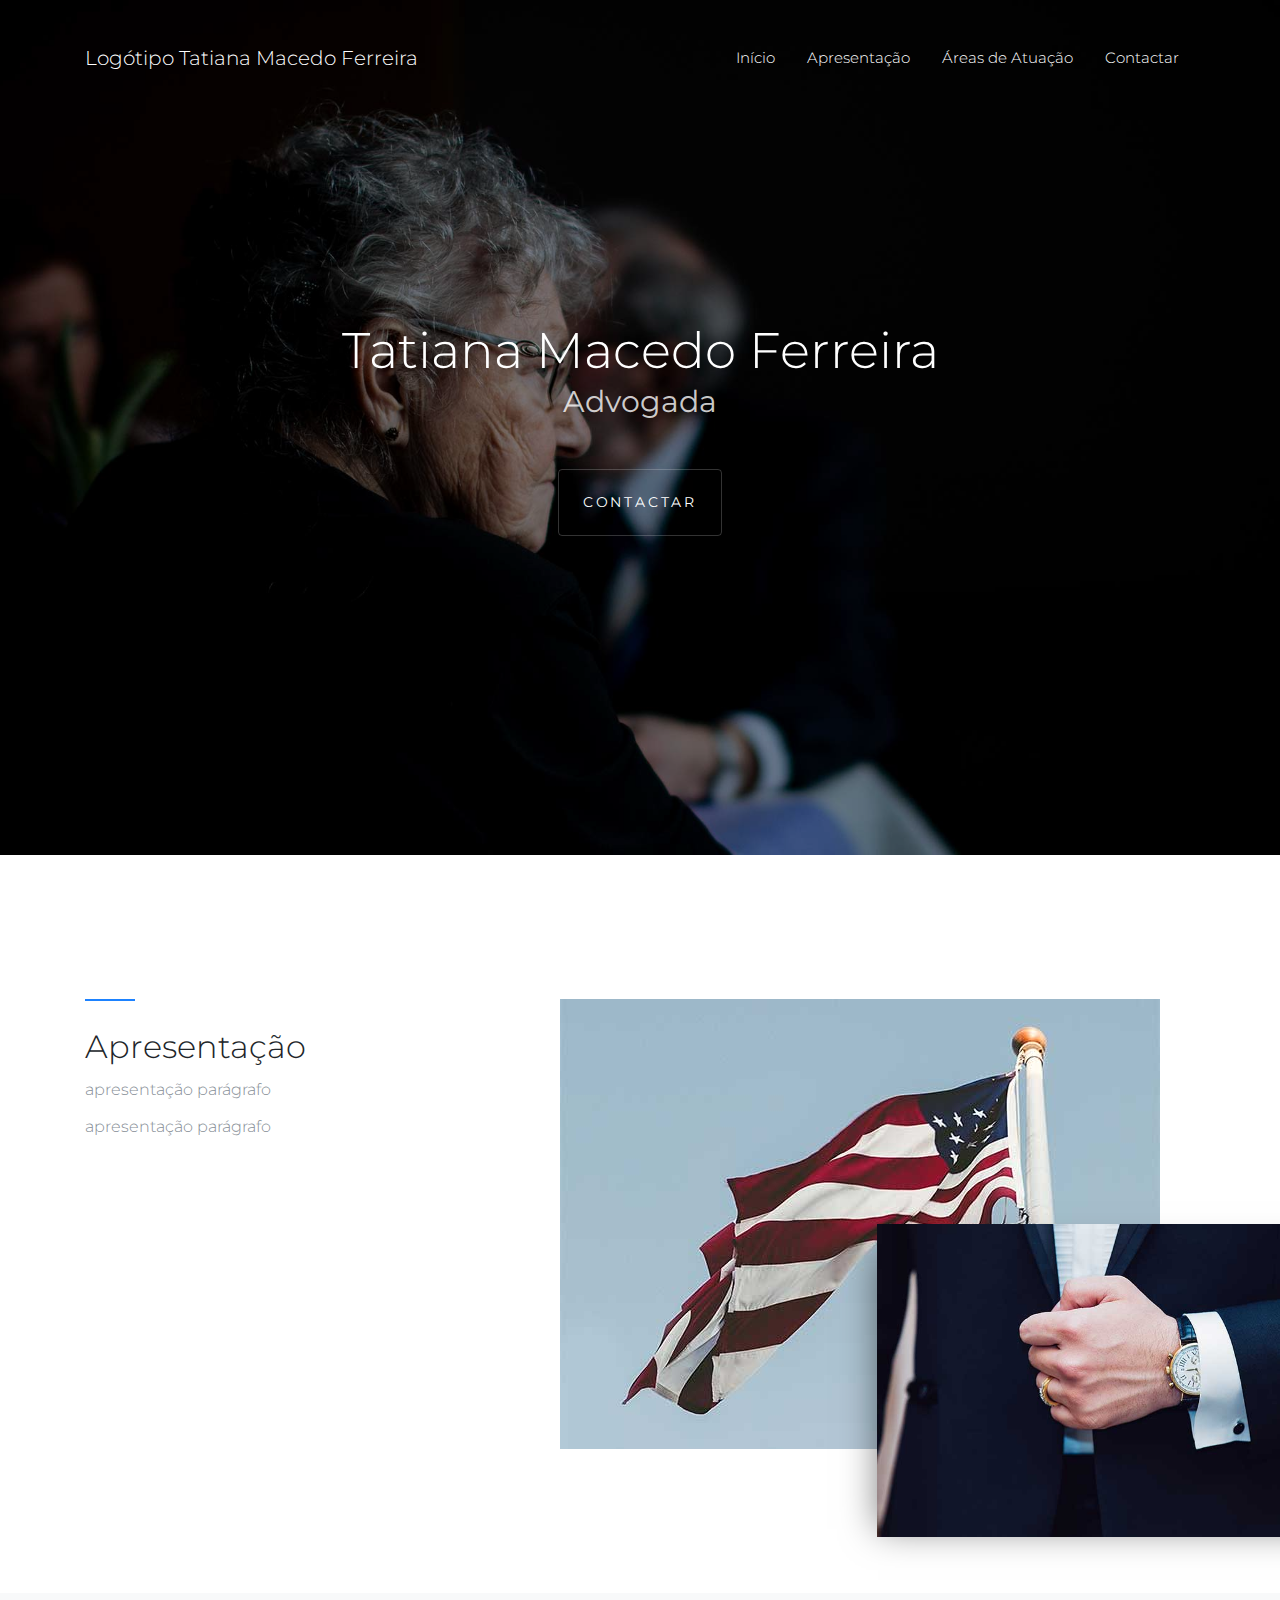
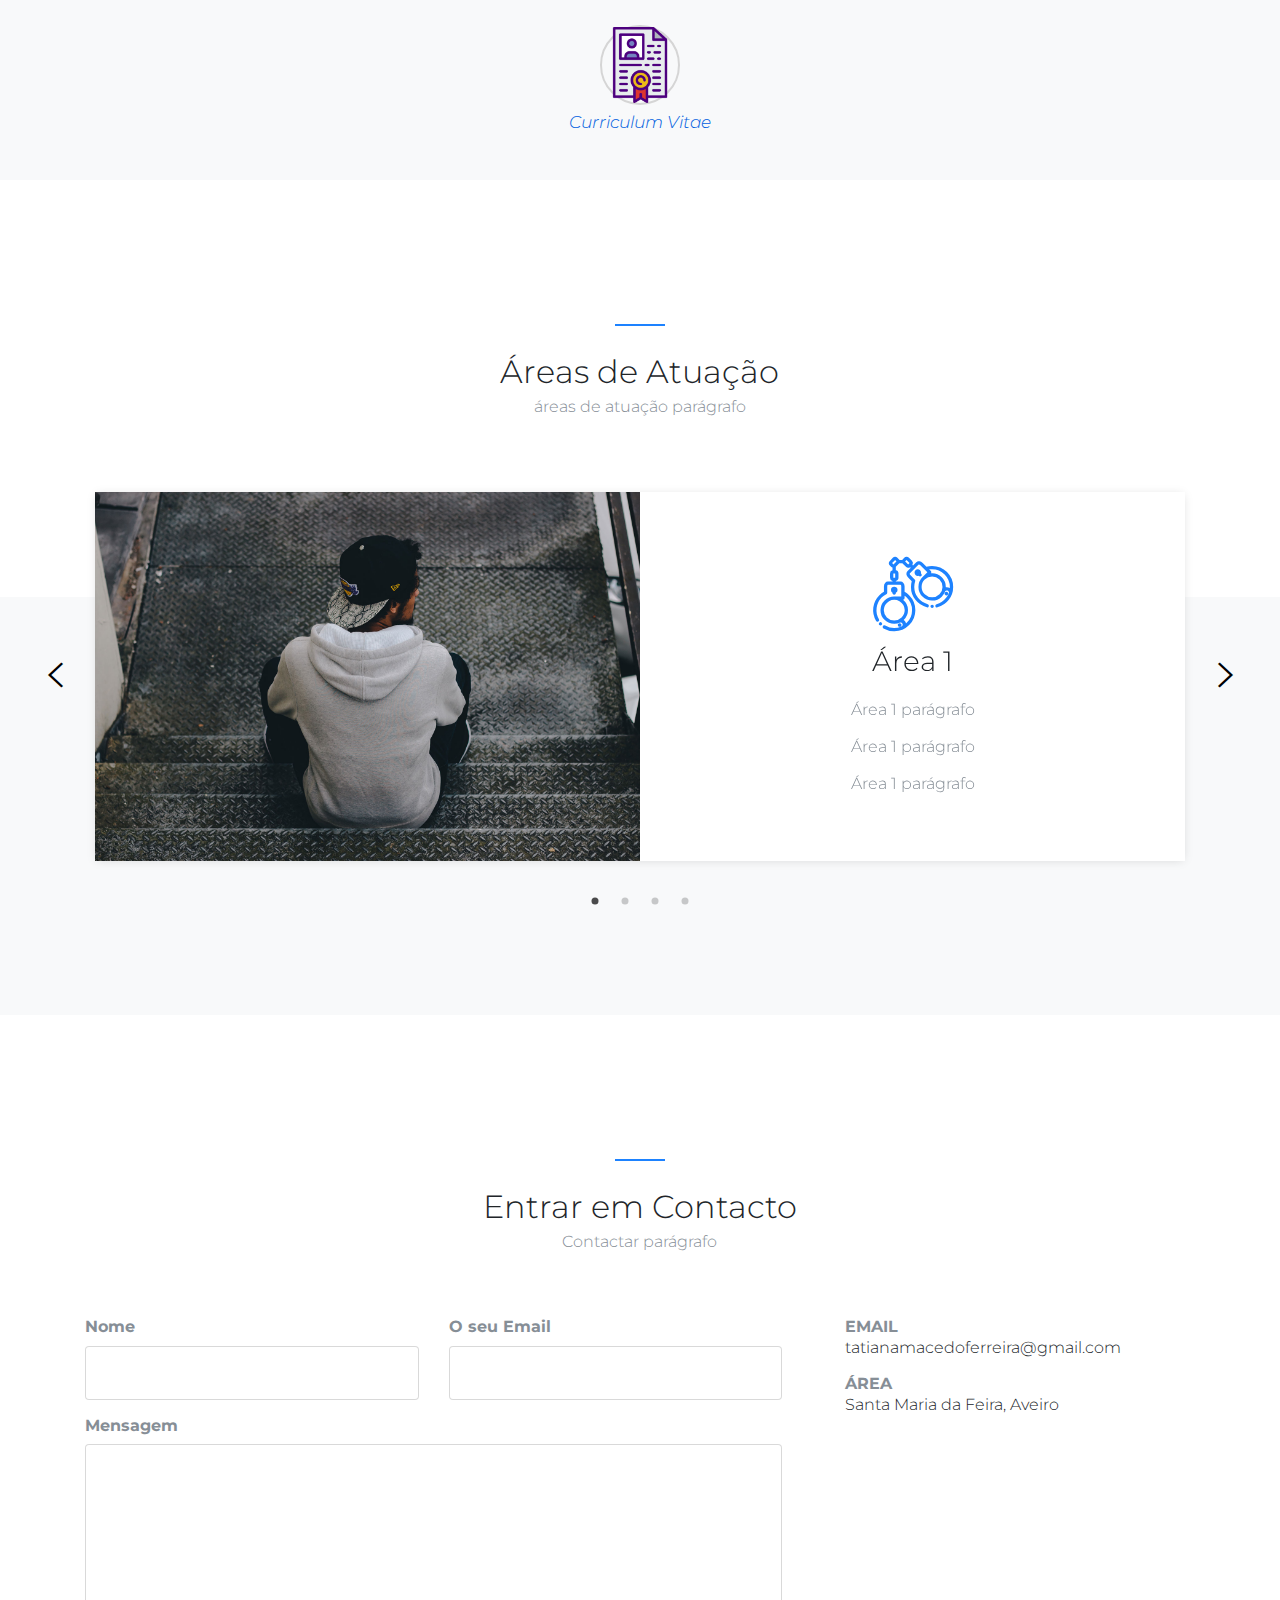
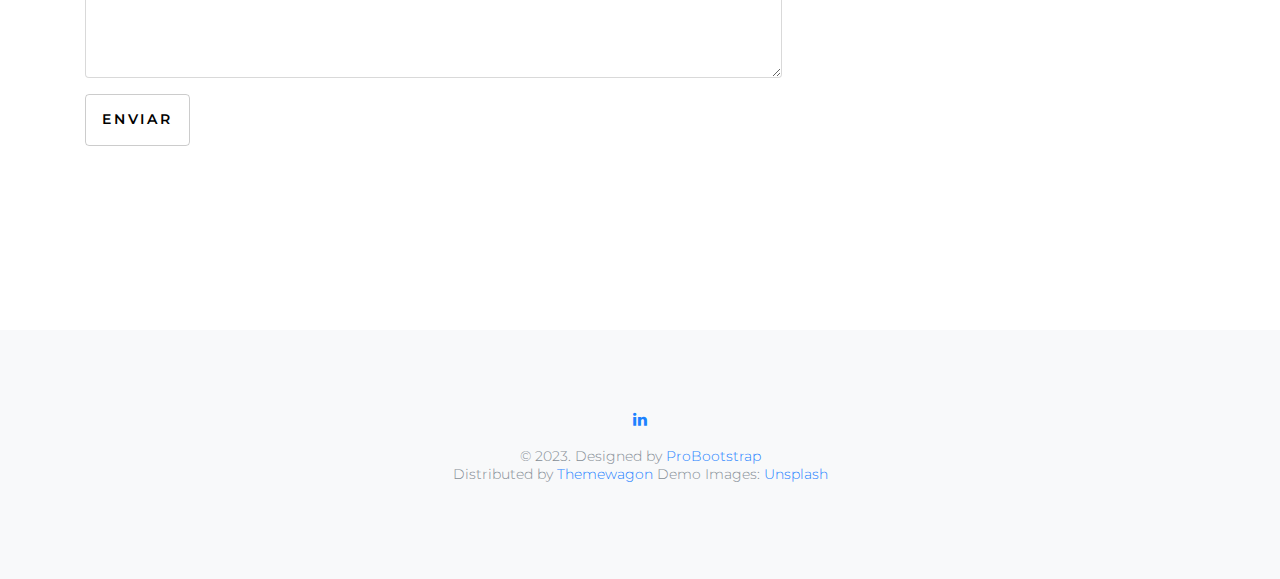
==== index.html @ 215ff7c9 "url fixes" ====
<!DOCTYPE html>
<html lang="en">
	<head>
    <!-- 
    More Templates Visit ==> ProBootstrap.com
    Free Template by ProBootstrap.com under the License Creative Commons 3.0 ==> (probootstrap.com/license)

    IMPORTANT: You can do whatever you want with this template but you need to keep the footer link back to ProBootstrap.com
    -->
		<meta charset="utf-8">
		<meta name="viewport" content="width=device-width, initial-scale=1, shrink-to-fit=no">

		<title>Tatiana Macedo Ferreira &mdash; Advogada</title>
		<meta name="description" content="Advogada">
		<meta name="keywords" content="free website templates, free bootstrap themes, free template, free bootstrap, free website template">
    
    <link href="https://fonts.googleapis.com/css?family=Crimson+Text:400,400i,600|Montserrat:200,300,400" rel="stylesheet">

		<link rel="stylesheet" href="assets/css/bootstrap/bootstrap.css">
    <link rel="stylesheet" href="assets/fonts/ionicons/css/ionicons.min.css">
    <link rel="stylesheet" href="assets/fonts/law-icons/font/flaticon.css">

    <link rel="stylesheet" href="assets/fonts/fontawesome/css/font-awesome.min.css">
    
    
    <link rel="stylesheet" href="assets/css/slick.css">
    <link rel="stylesheet" href="assets/css/slick-theme.css">

    <link rel="stylesheet" href="assets/css/helpers.css">
    <link rel="stylesheet" href="assets/css/style.css">
	</head>
	<body data-spy="scroll" data-target="#pb-navbar" data-offset="200">
    
    <nav class="navbar navbar-expand-lg navbar-dark pb_navbar pb_scrolled-light" id="pb-navbar">
      <div class="container">
        <a class="navbar-brand" href="/">Logótipo Tatiana Macedo Ferreira</a>
        <button class="navbar-toggler" type="button" data-toggle="collapse" data-target="#probootstrap-navbar" aria-controls="probootstrap-navbar" aria-expanded="false" aria-label="Toggle navigation">
          <span><i class="ion-navicon"></i></span>
        </button>
        <div class="collapse navbar-collapse" id="probootstrap-navbar">
          <ul class="navbar-nav ml-auto">
            <li class="nav-item"><a class="nav-link" href="#section-home">Início</a></li>
            <li class="nav-item"><a class="nav-link" href="#section-about">Apresentação</a></li>
            <li class="nav-item"><a class="nav-link" href="#section-practicing-areas">Áreas de Atuação</a></li>
            <li class="nav-item"><a class="nav-link" href="#section-contact">Contactar</a></li>
          </ul>
        </div>
      </div>
    </nav>
    <!-- END nav -->

    <section class="pb_cover_v1 text-center cover-bg-black cover-bg-opacity-4" style="background-image: url(assets/images/1900x1200_img_7.jpg)" id="section-home">
      <div class="container">
        <div class="row align-items-center justify-content-end">
          <div class="col-md-12  order-md-1">

            <h2 class="heading mb-1" style="font-size:50px;font-weight:310 !important;">Tatiana Macedo Ferreira</h2>
            <div class="sub-heading"><p class="mb-5" style="font-size:30px;font-weight:400;">Advogada</p>
            <p><a href="#section-contact" role="button" class="btn smoothscroll pb_outline-light btn-xl pb_font-14 p-4 rounded-2 pb_letter-spacing-2" style="font-weight: bolder;">Contactar</a></p>
            </div>
            
          </div>  
        </div>
      </div>
    </section>
    <!-- END section -->
    
    
    <section class="pb_section pb_section_v1" data-section="about" id="section-about">
      <div class="container">
        <div class="row">
          <div class="col-lg-5 pr-md-5 pr-sm-0">
            <h2 class="mt-0 heading-border-top mb-3 font-weight-normal">Apresentação</h2>
            <p>apresentação parágrafo</p>
            <p>apresentação parágrafo</p>
          </div>
          <div class="col-lg-7">
            <div class="images">
              <img class="img1 img-fluid" src="assets/images/600x450_img_2.jpg" alt="free Template">
              <img class="img2" src="assets/images/800x500_img_1.jpg" alt="free Template">
            </div>
          </div>
          
        </div>
      </div>  
    </section>
    <!-- END section -->

    
    <section class="pb_section bg-light" style="padding: 2em 0;">
      <div class="container">
          <div class="col-md">
            <div class="media pb_media_v2 d-block text-center mb-3">
              <div class="icon border border-gray rounded-circle d-flex mr-3 display-4 mx-auto mb-2">
                <a style="display: inline-block; width: 100%;" href="https://github.com/adv-tatiana/adv-tatiana.github.io/raw/main/adv-tatiana-cv.pdf">
                  <img style="object-fit: cover; width: 100%; height: 100%;" src="./assets/fonts/law-icons/resume.png">
                </a>
              </div>
              <div class="media-body">
                <h3 class="mt-0 pb_font-17" style="color:#0060df;font-weight: bolder;font-style: italic;">Curriculum Vitae</h3>
              </div>
            </div>
          </div>
        </div>
      </div>
    </section>
    <!-- END section -->
    
    <section class="pb_section pb_bg-half" data-section="practicing-areas" id="section-practicing-areas">
      <div class="container">
        <div class="row justify-content-md-center text-center mb-5">
          <div class="col-lg-7">
            <h2 class="mt-0 heading-border-top font-weight-normal">Áreas de Atuação</h2>
            <p>áreas de atuação parágrafo</p>
          </div>
        </div>

        <div class="row">
          <div class="col-md-12">

            <div class="single-item pb_slide_v2">
              <div>
                <div class="d-lg-flex d-md-block slide_content">
                  <div class="pb_content-media" style="background-image: url(assets/images/1900x1200_img_4.jpg);"></div>
                  <div class="slide_content-text text-center">
                    <div class="pb_icon_v1"><i class="flaticon text-primary flaticon-handcuffs"></i></div>
                    <h3 class="font-weight-normal mt-0 mb-4">Área 1</h3>
                    <p>Área 1 parágrafo</p>
                    <p>Área 1 parágrafo</p>                    
                    <p>Área 1 parágrafo</p>
                  </div>
                </div>
              </div>

              <div>
                <div class="d-lg-flex d-md-block slide_content">
                  <div class="pb_content-media" style="background-image: url(assets/images/1900x1200_img_2.jpg);"></div>
                  <div class="slide_content-text text-center">
                    <div class="pb_icon_v1"><i class="flaticon text-primary flaticon-wallet"></i></div>
                    <h3 class="font-weight-normal mt-0 mb-4">Área 2</h3>
                    <p>Área 2 parágrafo</p>
                    <p>Área 2 parágrafo</p>    
                    <p>Área 2 parágrafo</p>                                    
                  </div>
                </div>
              </div>

              <div>
                <div class="d-lg-flex d-md-block slide_content">
                  <div class="pb_content-media" style="background-image: url(assets/images/1900x1200_img_3.jpg);"></div>
                  <div class="slide_content-text text-center">
                    <div class="pb_icon_v1"><i class="flaticon text-primary flaticon-computer-security"></i></div>
                    <h3 class="font-weight-normal mt-0 mb-4">Área 3</h3>
                    <p>Área 3 parágrafo</p>
                    <p>Área 3 parágrafo</p>
                    <p>Área 3 parágrafo</p>
                  </div>
                </div>
              </div>

              <div>
                <div class="d-lg-flex d-md-block slide_content">
                  <div class="pb_content-media" style="background-image: url(assets/images/1900x1200_img_4.jpg);"></div>
                  <div class="slide_content-text text-center">
                    <div class="pb_icon_v1"><i class="flaticon text-primary flaticon-courthouse"></i></div>
                    <h3 class="font-weight-normal mt-0 mb-4">Área 4</h3>
                    <p>Área 4 parágrafo</p>
                    <p>Área 4 parágrafo</p>
                    <p>Área 4 parágrafo</p>
                  </div>
                </div>
              </div>

            </div>

          </div>
        </div>
      </div>  
    </section>
    <!-- END section -->
    
    <section class="pb_section" data-section="contact" id="section-contact">
      <div class="container">

        <div class="row justify-content-md-center text-center mb-5">
          <div class="col-lg-7">
            <h2 class="mt-0 heading-border-top font-weight-normal">Entrar em Contacto</h2>
            <p>Contactar parágrafo</p>
          </div>
        </div>

        
        <div class="row">
          <div class="col-md-8 pr-md-5 pr-sm-0 mb-4">
            <form action="https://formsubmit.co/94d576700d0cb13caf37b2e3100839b5" method="POST">
              <div class="row">
                <div class="col-md">
                  <div class="form-group">
                    <label style="font-weight: bold;" for="name">Nome</label>
                    <input type="text" class="form-control p-3 rounded-2" name="name" id="name">
                  </div>
                </div>
                <div class="col-md">
                  <div class="form-group">
                    <label style="font-weight: bold;" for="email">O seu Email</label>
                    <input type="text" class="form-control p-3 rounded-2" name="email" id="email">
                  </div>
                </div>
              </div>  
              
              <div class="form-group">
                <label style="font-weight: bold;" for="message">Mensagem</label>
                <textarea cols="30" rows="10" class="form-control p-3 rounded-2" name="message" id="message"></textarea>
              </div>
              <input type="hidden" name="_next" value="https://adv-tatiana.github.io/thankyou.html">
              <div class="form-group">
                <input type="submit" class="btn pb_outline-dark pb_font-14 pb_letter-spacing-2 p-3 rounded-2" style="font-weight:600;" value="Enviar">
              </div>
            </form>
          </div>
          <div class="col-md-4">
            <ul class="pb_contact_details_v1">
              <li>
                <span class="text-uppercase">Email</span>
                tatianamacedoferreira@gmail.com
              </li>
              <li>
                <span class="text-uppercase">Área</span>
                Santa Maria da Feira, Aveiro <br>
              </li>
            </ul>
          </div>
        </div>
        
      </div>
    </section>
    <!-- END section -->

    <footer class="pb_footer bg-light" role="contentinfo">
      <div class="container">
        <div class="row text-center">
          <div class="col">
            <ul class="list-inline">
              <li class="list-inline-item"><a href="https://www.linkedin.com/in/tatiana-macedo-ferreira-/" class="p-2"><i class="fa fa-linkedin"></i></a></li>
            </ul>
          </div>
        </div>
        <div class="row">
          <div class="col text-center">
            <p class="pb_font-14">&copy; 2023. Designed by <a rel="nofollow" href="https://probootstrap.com/" target="_blank">ProBootstrap</a>
        <br/> Distributed by <a href="https://themewagon.com" target="_blank">Themewagon</a> Demo Images: <a rel="nofollow" href="https://unsplash.com/" target="_blank">Unsplash</a></p>
          </div>
        </div>
      </div>
    </footer>
    
    <!-- loader -->
    <div id="pb_loader" class="show fullscreen"><svg class="circular" width="48px" height="48px"><circle class="path-bg" cx="24" cy="24" r="22" fill="none" stroke-width="4" stroke="#eeeeee"/><circle class="path" cx="24" cy="24" r="22" fill="none" stroke-width="4" stroke-miterlimit="10" stroke="#FDA04F"/></svg></div>


    <script src="assets/js/jquery.min.js"></script>
    
    <script src="assets/js/popper.min.js"></script>
    <script src="assets/js/bootstrap.min.js"></script>
    <script src="assets/js/slick.min.js"></script>

    <script src="assets/js/jquery.waypoints.min.js"></script>
    <script src="assets/js/jquery.easing.1.3.js"></script>

    <script src="assets/js/main.js"></script>
	</body>
</html>
---- assets/fonts/law-icons/font/flaticon.css ----
/*
  	Flaticon icon font: Flaticon
  	Creation date: 13/09/2017 10:02
  	*/

@font-face {
  font-family: "Flaticon";
  src: url("./Flaticon.eot");
  src: url("./Flaticon.eot?#iefix") format("embedded-opentype"),
       url("./Flaticon.woff") format("woff"),
       url("./Flaticon.ttf") format("truetype"),
       url("./Flaticon.svg#Flaticon") format("svg");
  font-weight: normal;
  font-style: normal;
}

@media screen and (-webkit-min-device-pixel-ratio:0) {
  @font-face {
    font-family: "Flaticon";
    src: url("./Flaticon.svg#Flaticon") format("svg");
  }
}

[class^="flaticon-"]:before, [class*=" flaticon-"]:before,
[class^="flaticon-"]:after, [class*=" flaticon-"]:after {   
  font-family: Flaticon;
        font-size: 20px;
font-style: normal;
margin-left: 20px;
}

.flaticon-wallet:before { content: "\f100"; }
.flaticon-computer-security:before { content: "\f101"; }
.flaticon-law:before { content: "\f102"; }
.flaticon-jury:before { content: "\f103"; }
.flaticon-courthouse:before { content: "\f104"; }
.flaticon-handcuffs:before { content: "\f105"; }
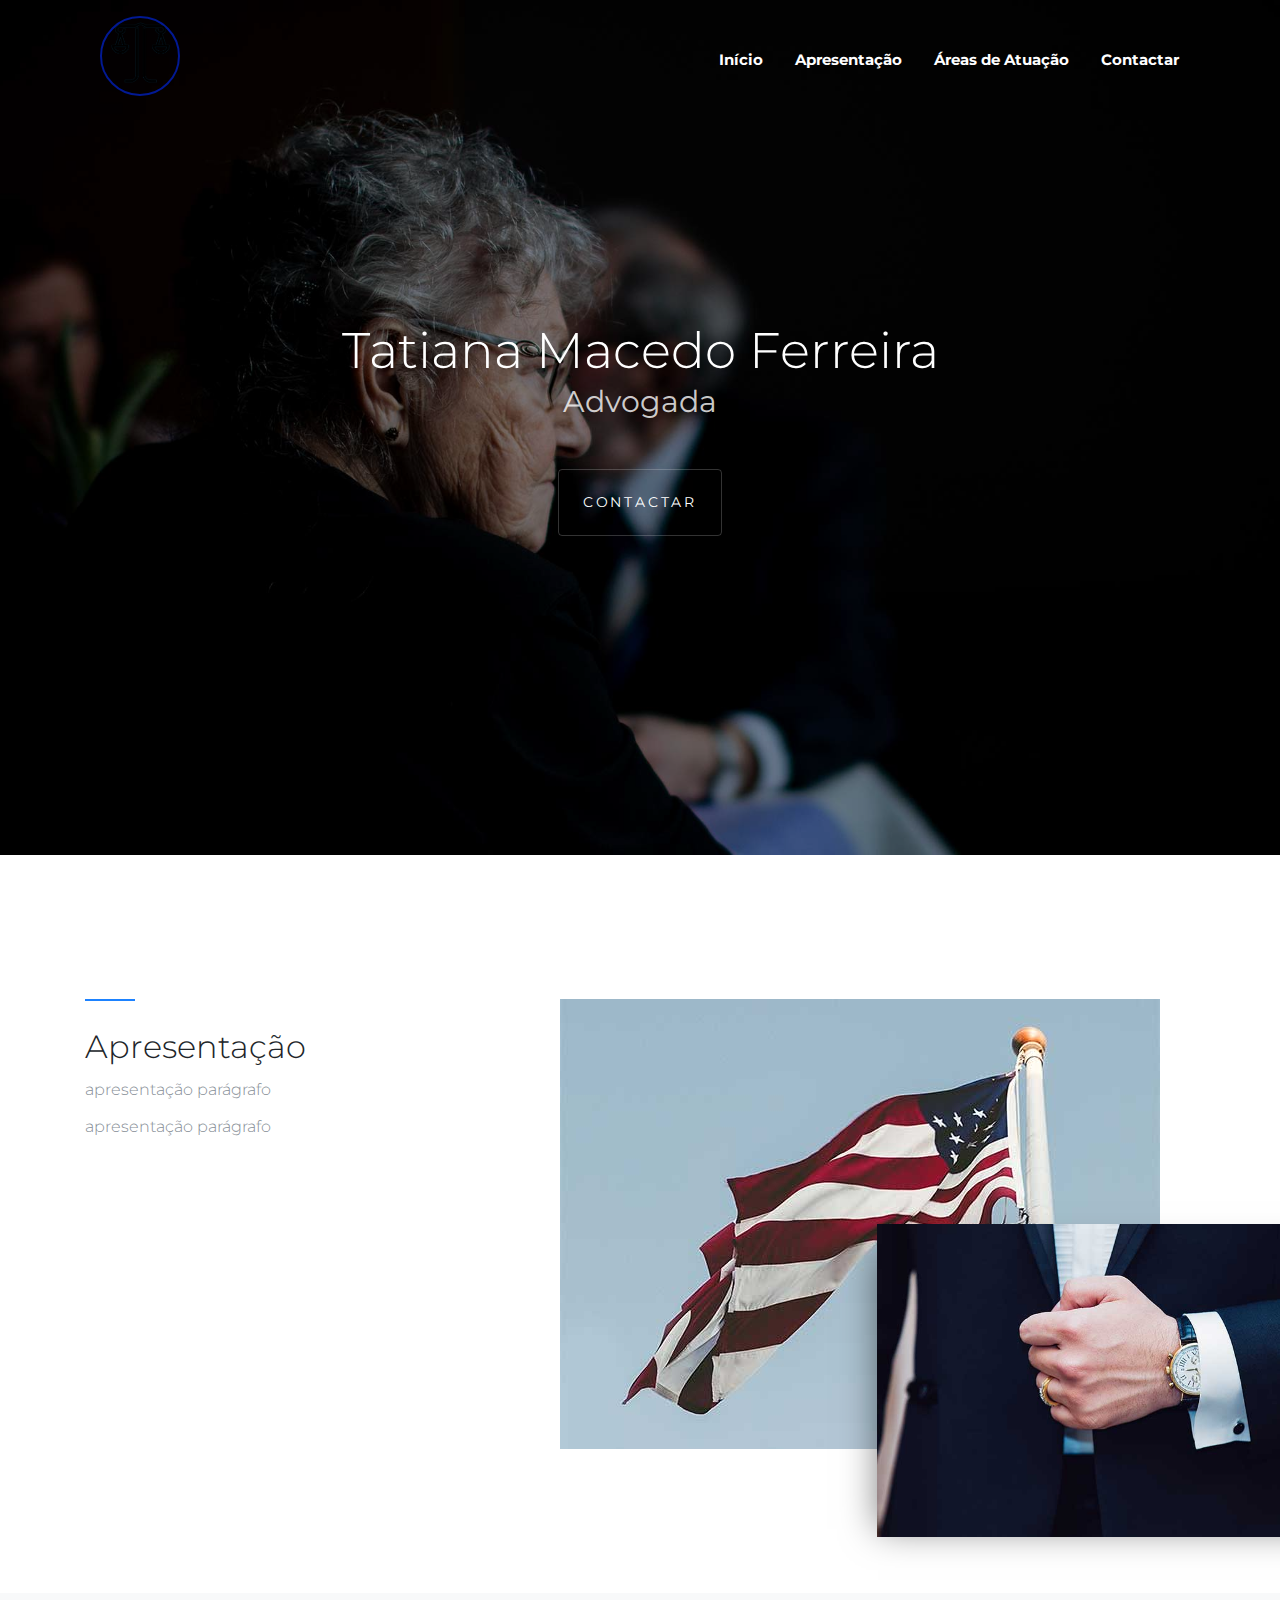
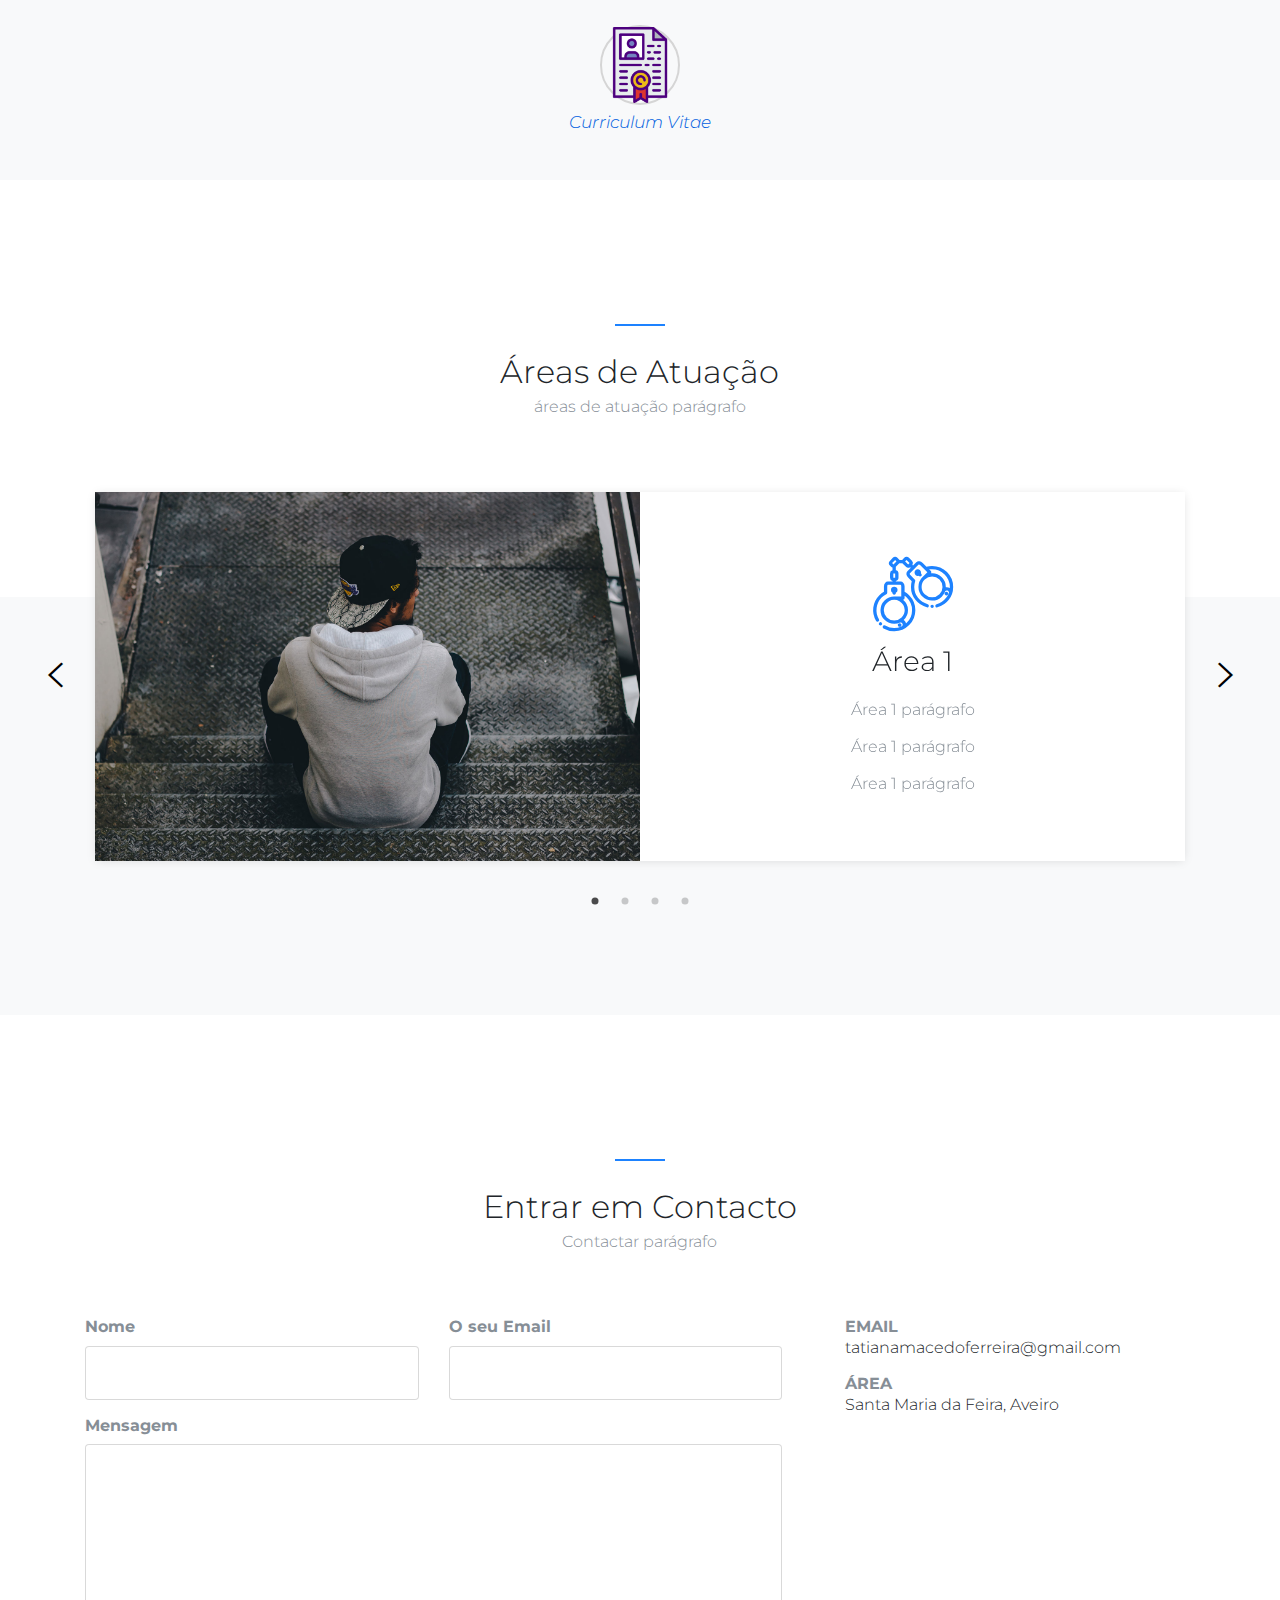
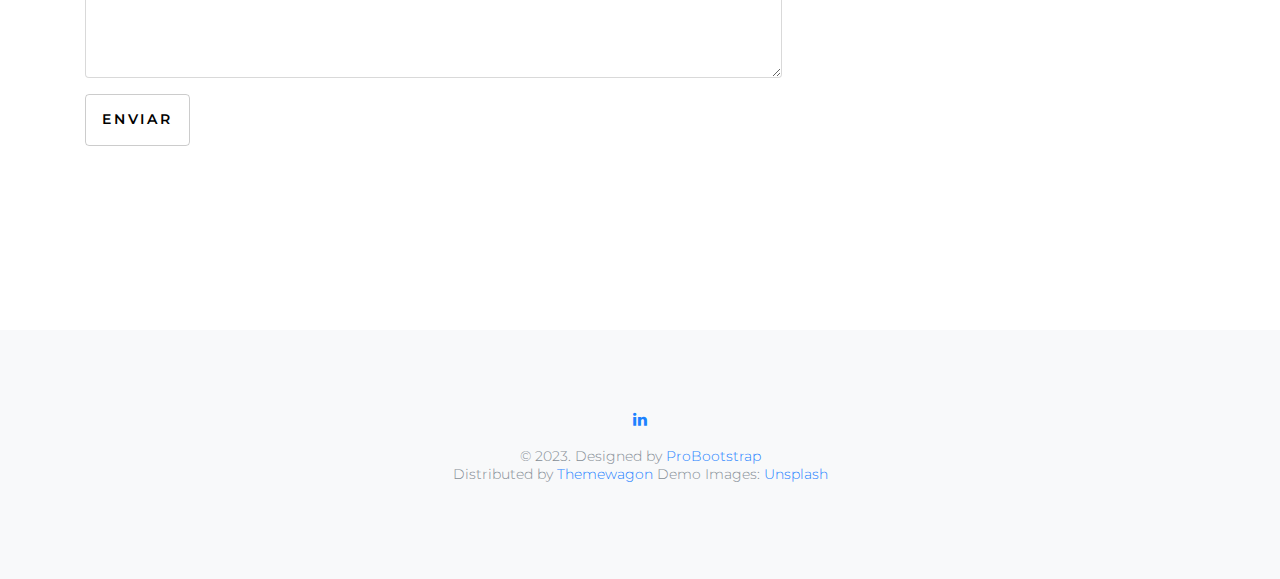
==== commit 1b970739: "logos testing" ====
--- a/index.html
+++ b/index.html
@@ -33,16 +33,24 @@
     
     <nav class="navbar navbar-expand-lg navbar-dark pb_navbar pb_scrolled-light" id="pb-navbar">
       <div class="container">
-        <a class="navbar-brand" href="/">Logótipo Tatiana Macedo Ferreira</a>
+        <div class="col-md">
+          <div class="media pb_media_v2 d-block text-center mb-2">
+            <div class="icon border border-navy rounded-circle d-flex mr-2 display-4 mx-auto mb-1">
+              <a style="display: inline-block; width: 100%;" href="/">
+                <img style="object-fit: cover; width: 80%; height: 90%;" src="./assets/fonts/law-icons/logo-removebg-black.png">
+              </a>
+            </div>
+          </div>
+        </div>
         <button class="navbar-toggler" type="button" data-toggle="collapse" data-target="#probootstrap-navbar" aria-controls="probootstrap-navbar" aria-expanded="false" aria-label="Toggle navigation">
           <span><i class="ion-navicon"></i></span>
         </button>
         <div class="collapse navbar-collapse" id="probootstrap-navbar">
           <ul class="navbar-nav ml-auto">
-            <li class="nav-item"><a class="nav-link" href="#section-home">Início</a></li>
-            <li class="nav-item"><a class="nav-link" href="#section-about">Apresentação</a></li>
-            <li class="nav-item"><a class="nav-link" href="#section-practicing-areas">Áreas de Atuação</a></li>
-            <li class="nav-item"><a class="nav-link" href="#section-contact">Contactar</a></li>
+            <li class="nav-item" style="font-weight:bold;"><a class="nav-link" href="#section-home">Início</a></li>
+            <li class="nav-item" style="font-weight:bold;"><a class="nav-link" href="#section-about">Apresentação</a></li>
+            <li class="nav-item" style="font-weight:bold;"><a class="nav-link" href="#section-practicing-areas">Áreas de Atuação</a></li>
+            <li class="nav-item" style="font-weight:bold;"><a class="nav-link" href="#section-contact">Contactar</a></li>
           </ul>
         </div>
       </div>
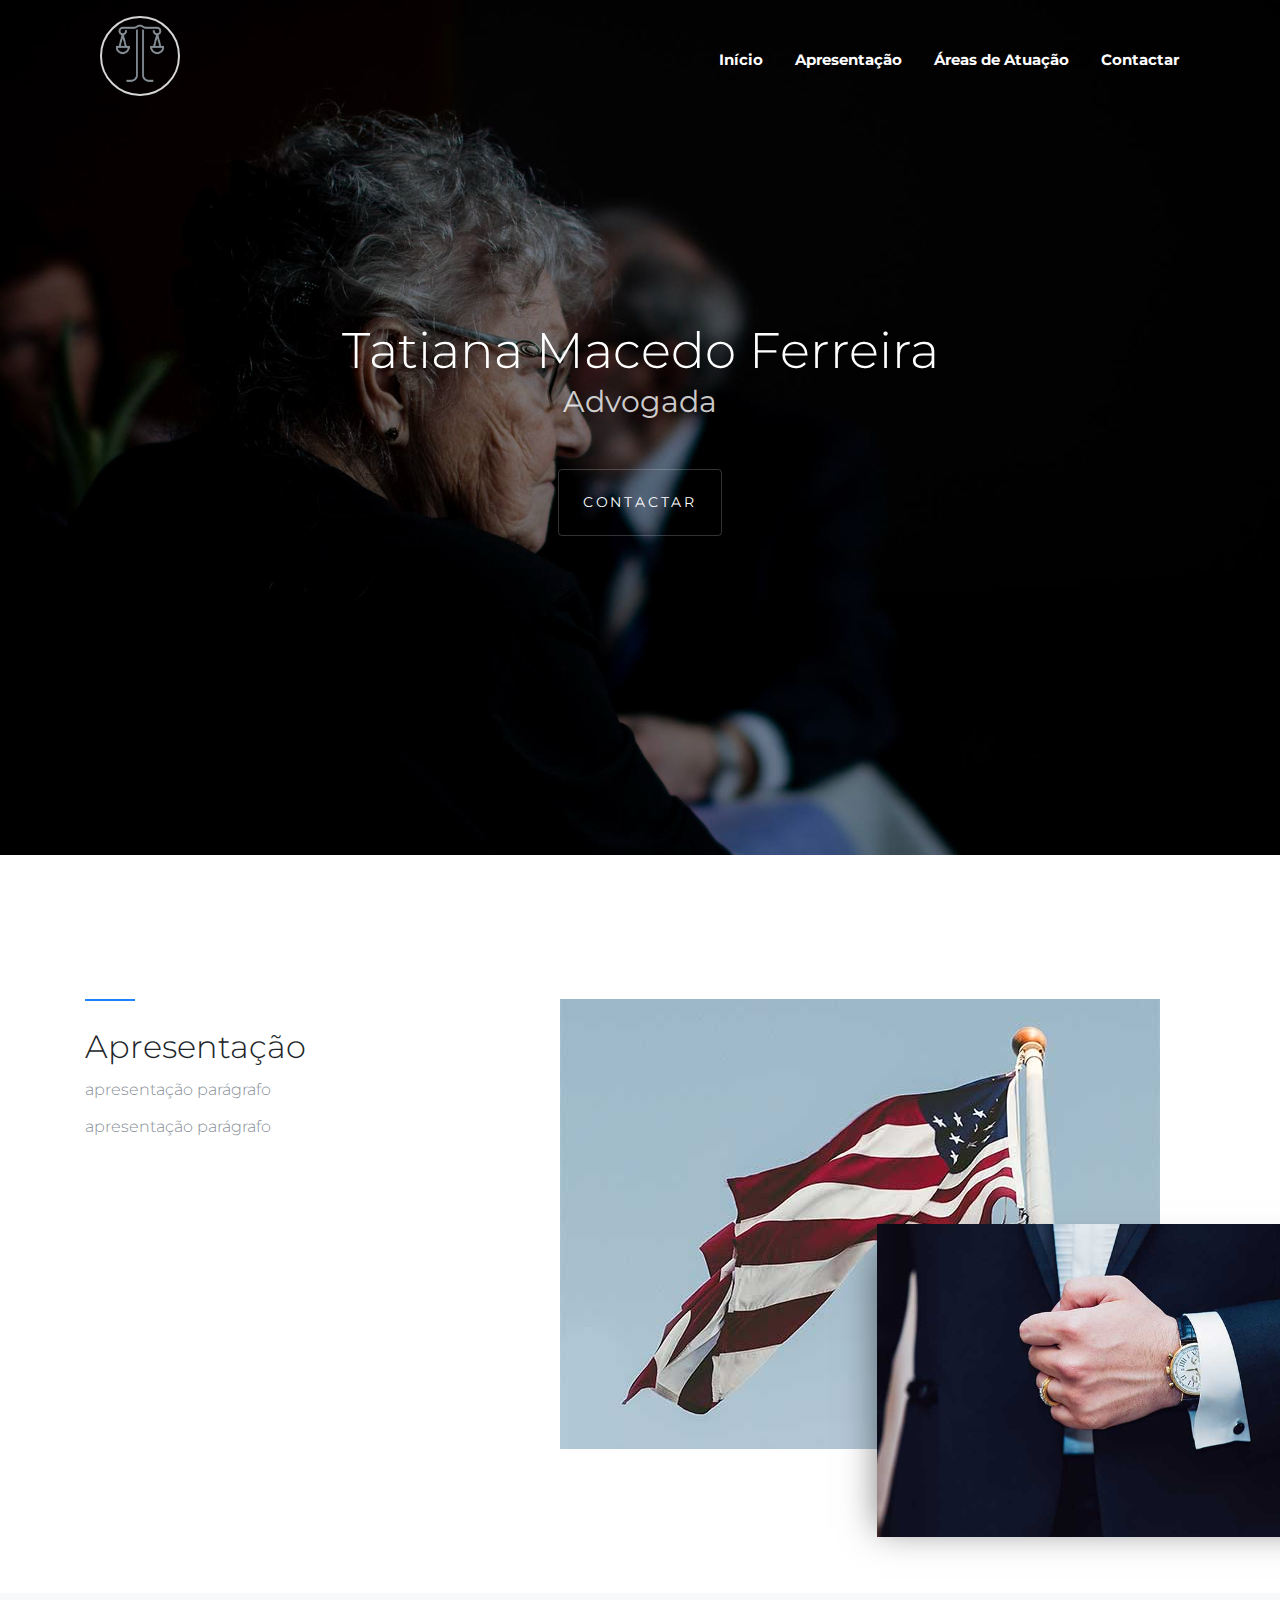
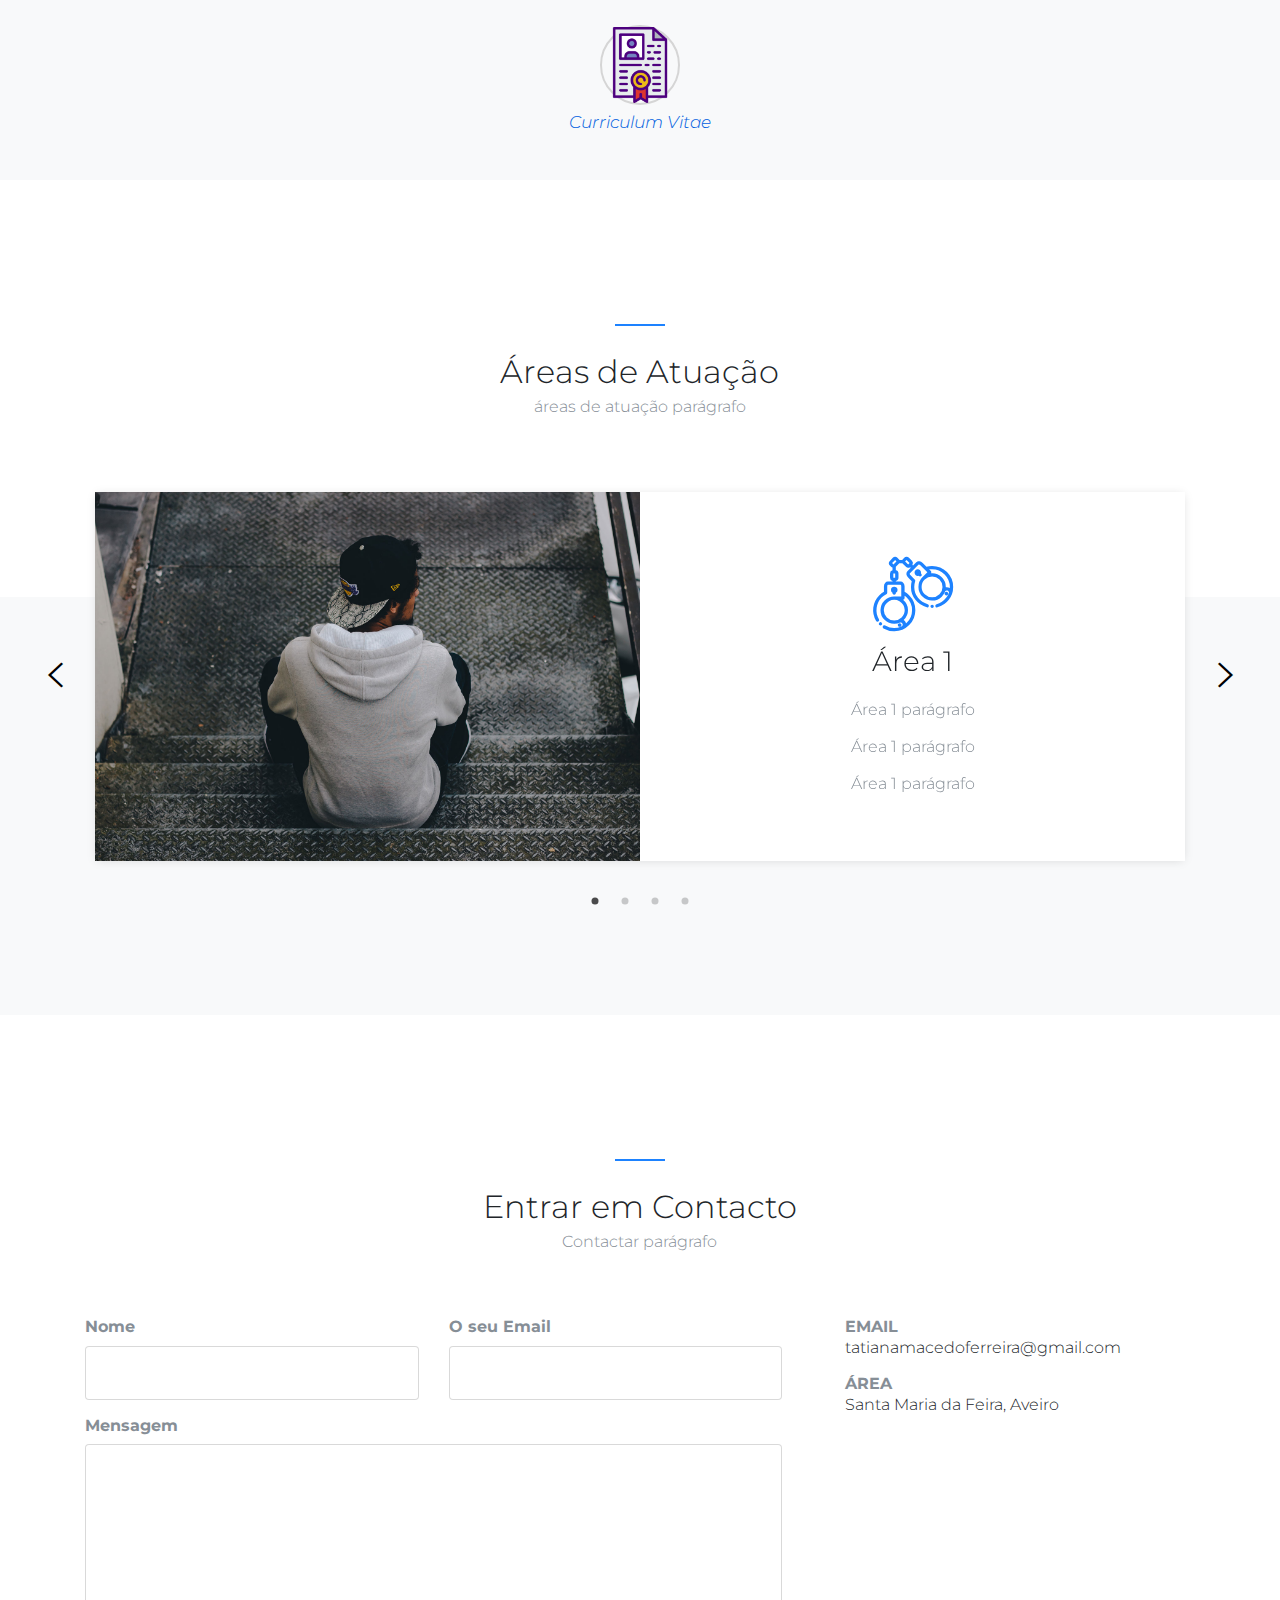
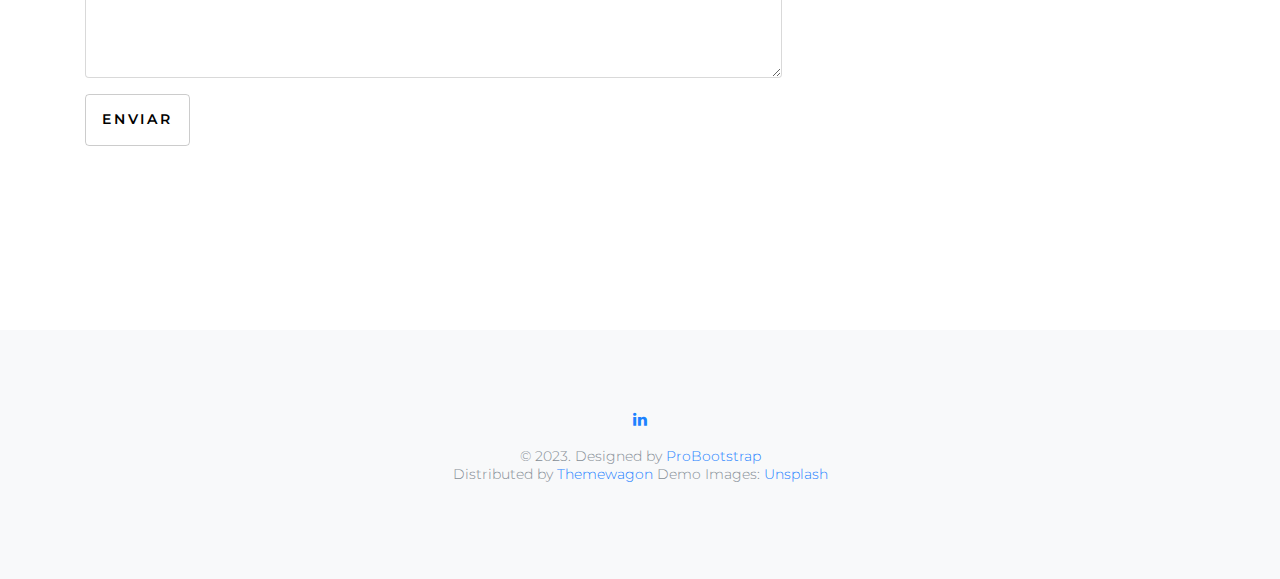
==== commit 738d0cb0: "more logo options" ====
--- a/index.html
+++ b/index.html
@@ -35,9 +35,9 @@
       <div class="container">
         <div class="col-md">
           <div class="media pb_media_v2 d-block text-center mb-2">
-            <div class="icon border border-navy rounded-circle d-flex mr-2 display-4 mx-auto mb-1">
+            <div class="icon border border-gray rounded-circle d-flex mr-3 display-4 mx-auto mb-2">
               <a style="display: inline-block; width: 100%;" href="/">
-                <img style="object-fit: cover; width: 80%; height: 90%;" src="./assets/fonts/law-icons/logo-removebg-black.png">
+                <img style="object-fit: cover; width: 64%; height: 77%;" src="./assets/fonts/law-icons/logo-removebg-gray.png">
               </a>
             </div>
           </div>
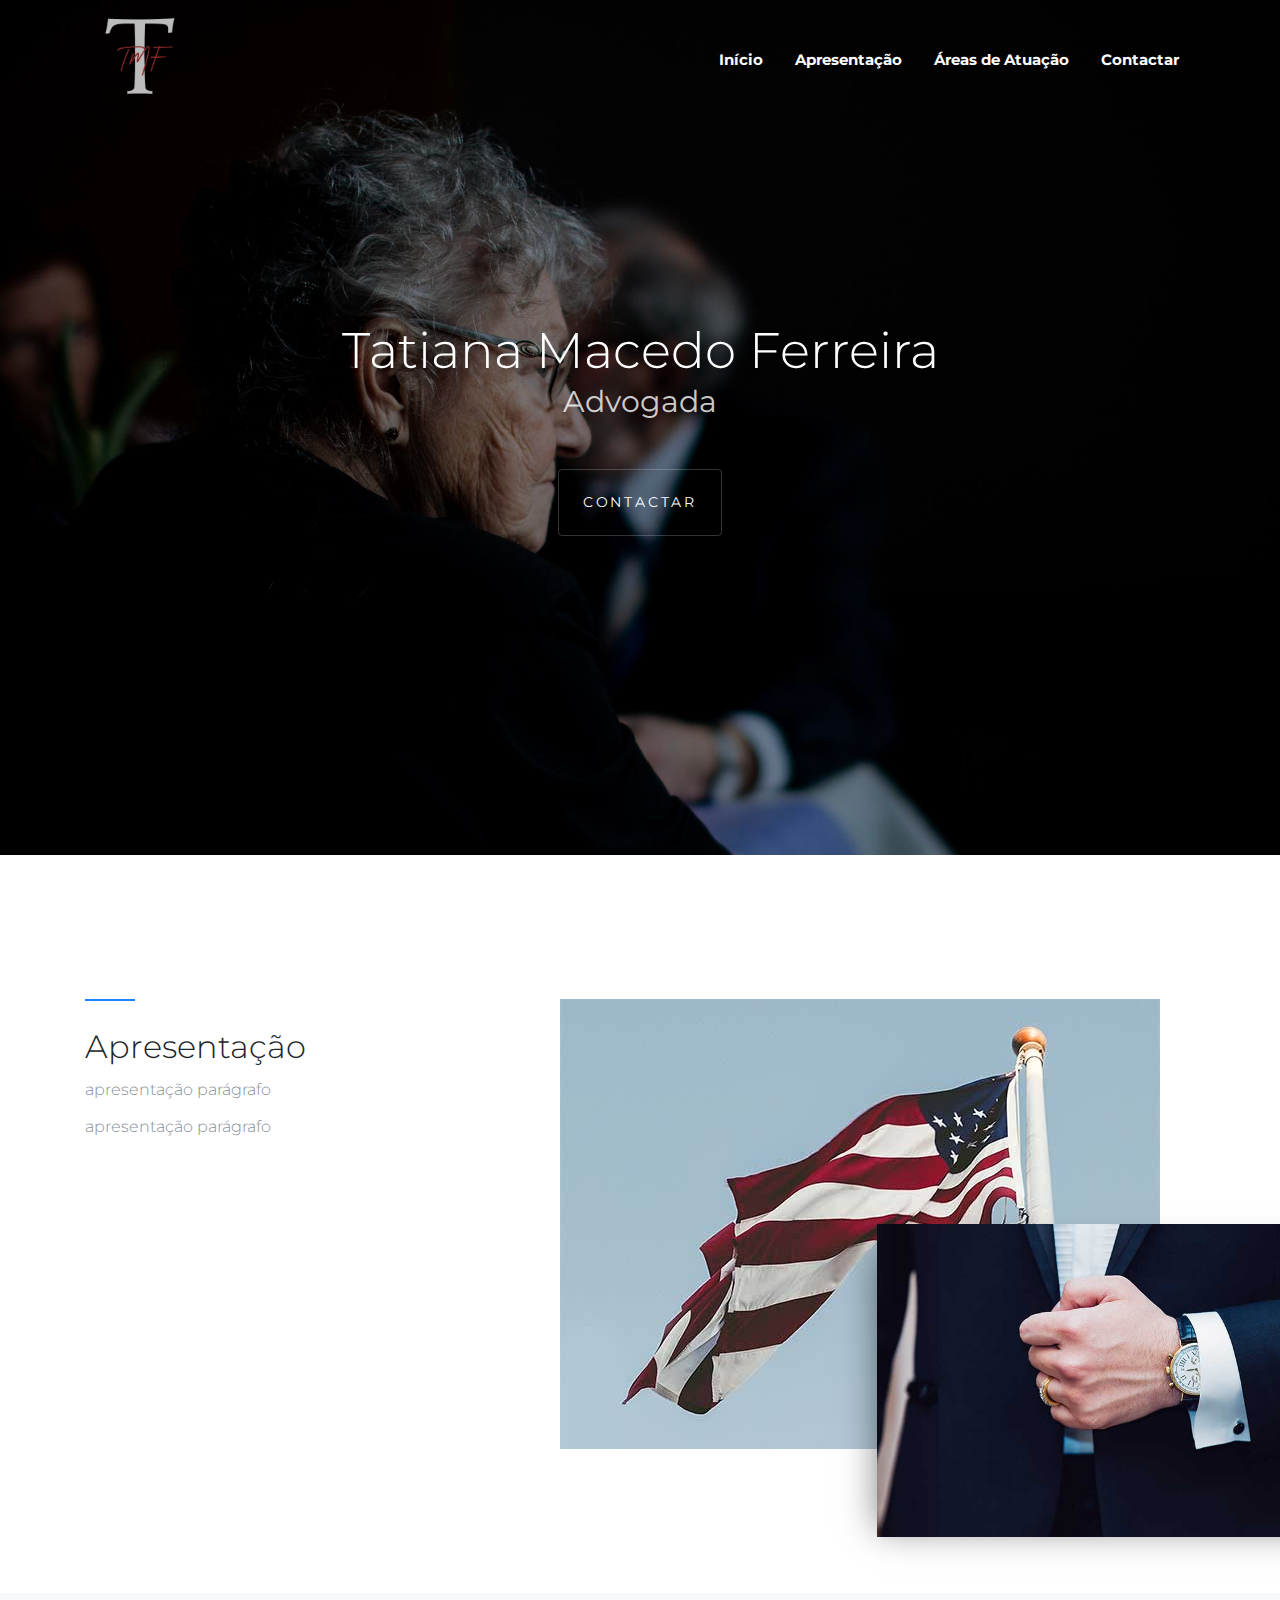
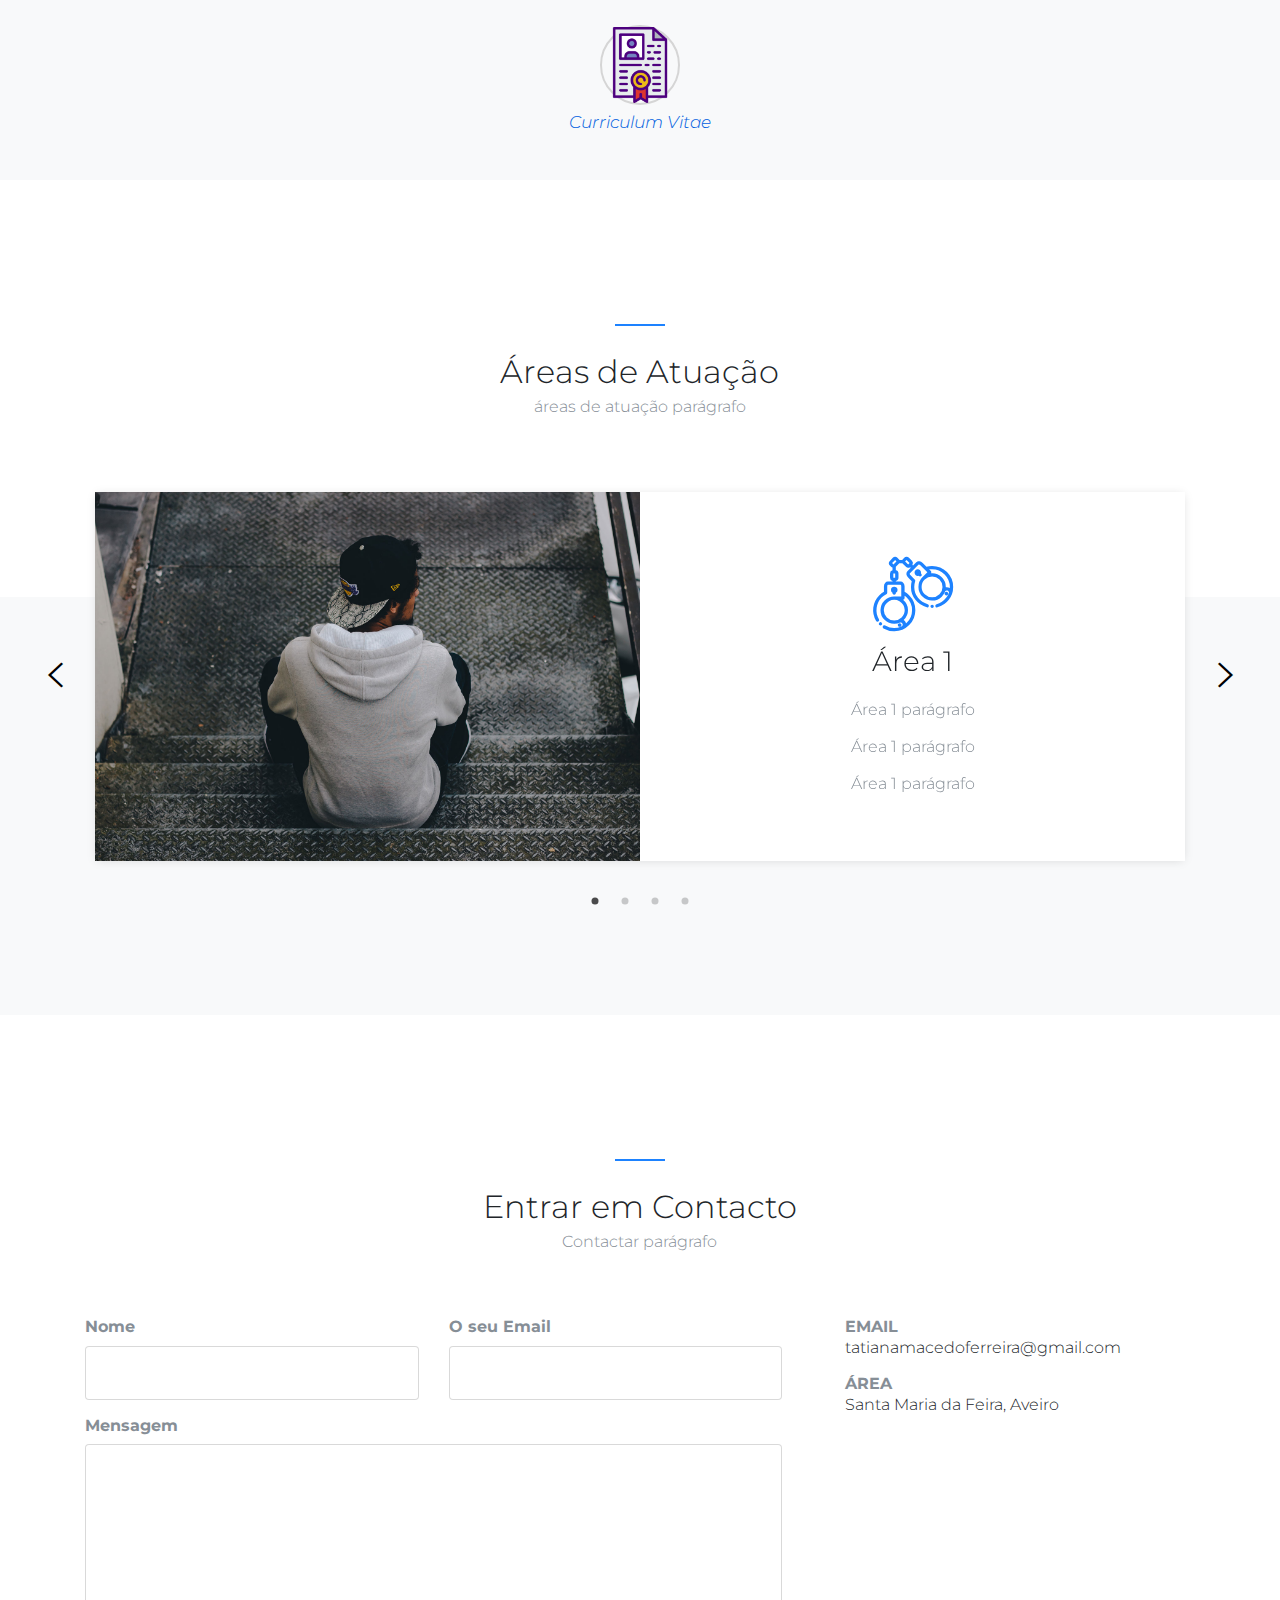
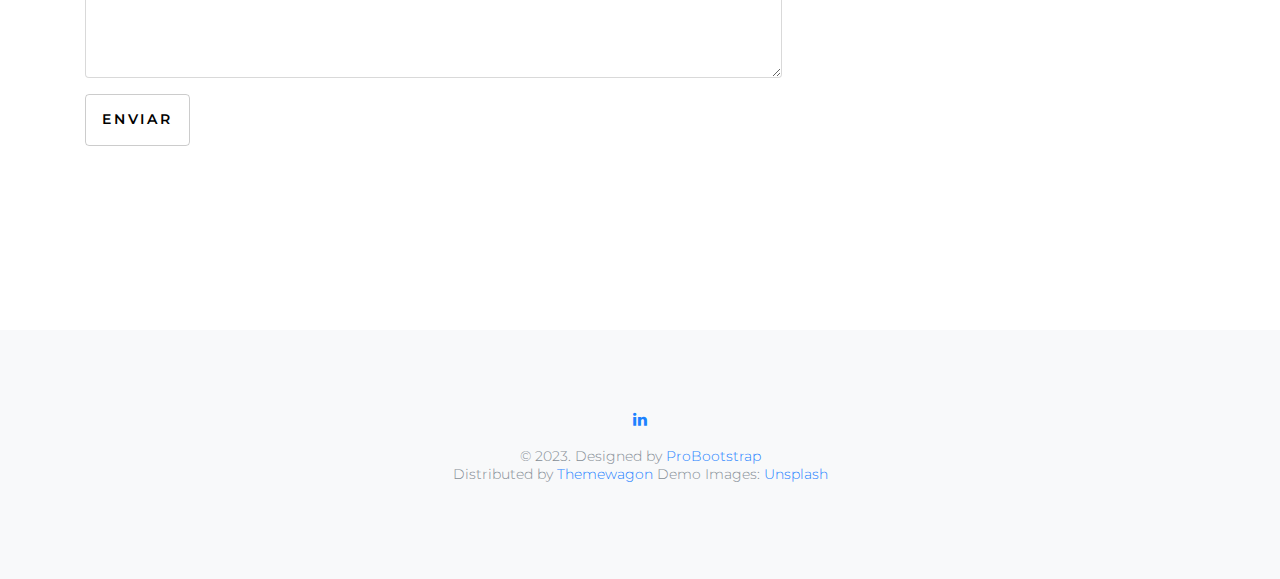
==== commit 783f483a: "new logo" ====
--- a/index.html
+++ b/index.html
@@ -35,9 +35,9 @@
       <div class="container">
         <div class="col-md">
           <div class="media pb_media_v2 d-block text-center mb-2">
-            <div class="icon border border-gray rounded-circle d-flex mr-3 display-4 mx-auto mb-2">
+            <div class="icon border border-gray rounded-circle d-flex mr-3 display-4 mx-auto mb-2" style="border: 0px solid #d5d5d5 !important;">
               <a style="display: inline-block; width: 100%;" href="/">
-                <img style="object-fit: cover; width: 64%; height: 77%;" src="./assets/fonts/law-icons/logo-removebg-gray.png">
+                <img style="object-fit:scale-down; width: 100%; height: 100%;" src="./assets/fonts/law-icons/logo.png">
               </a>
             </div>
           </div>
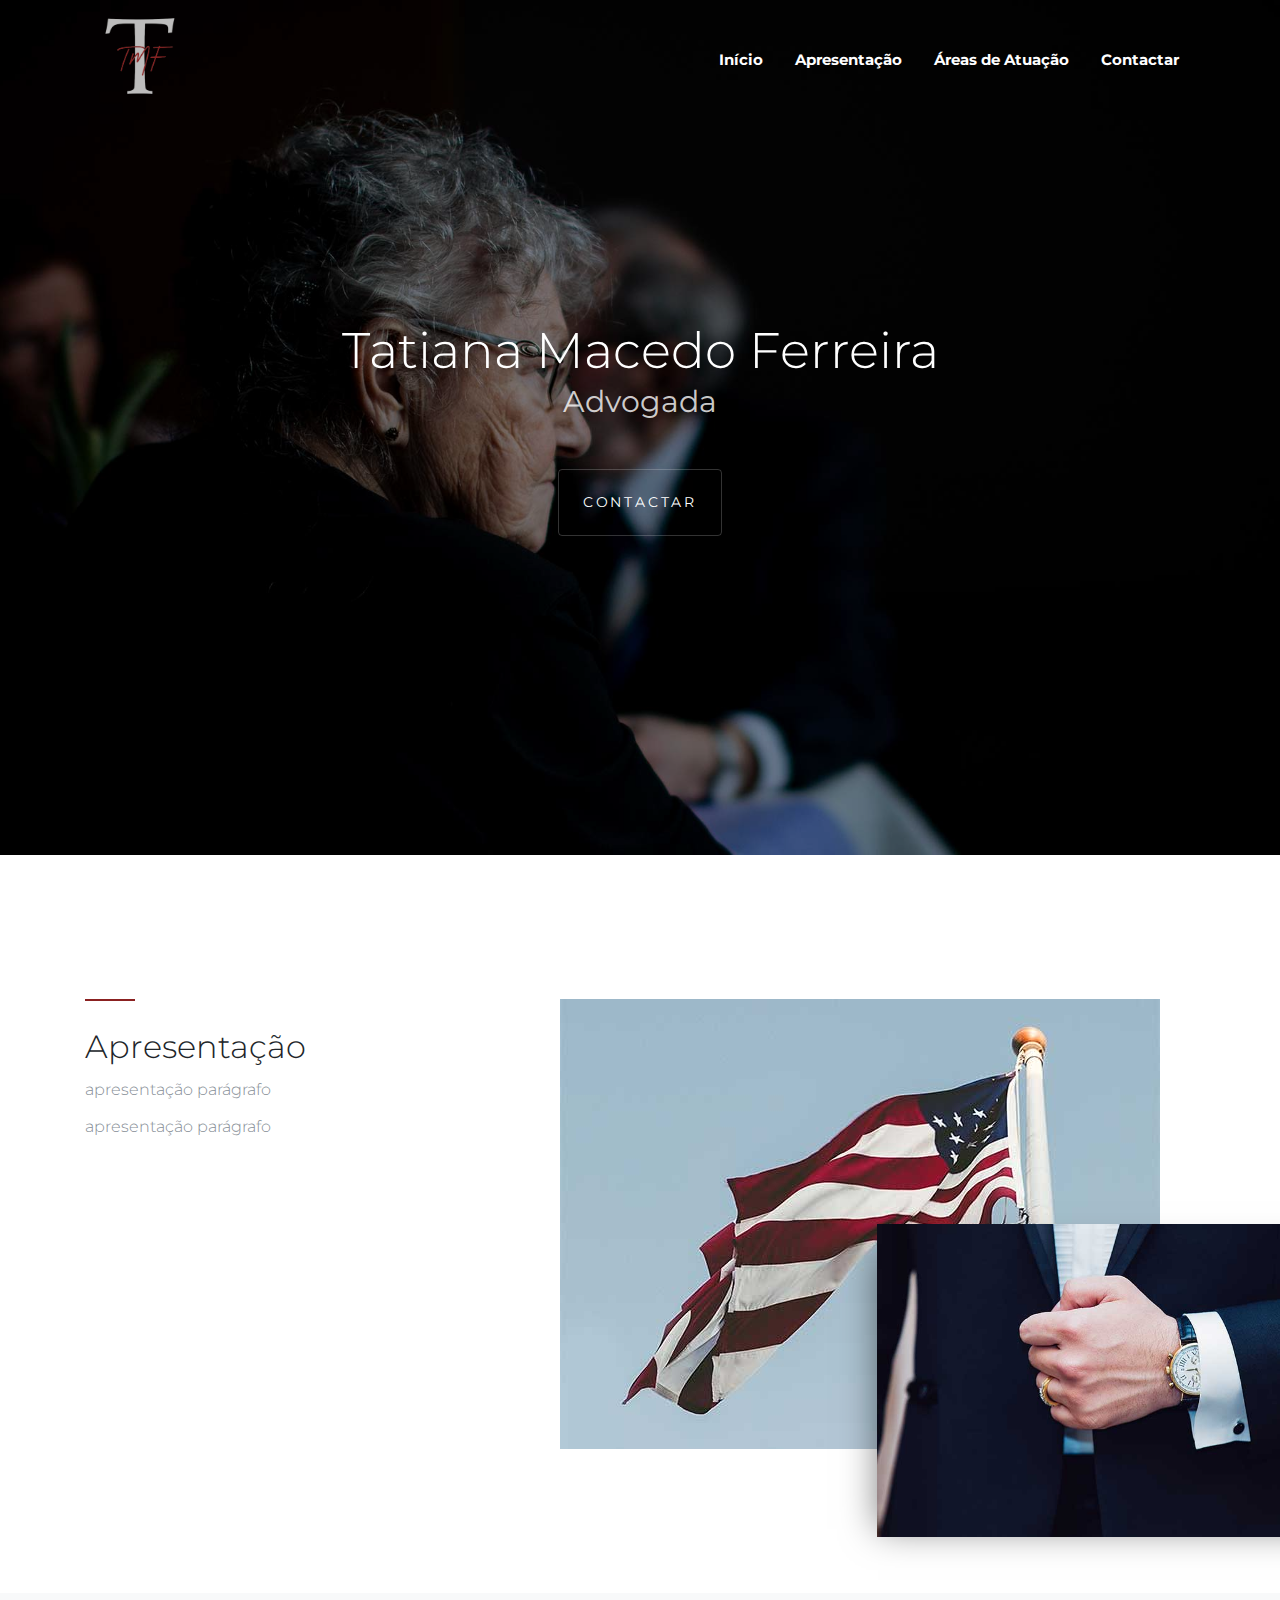
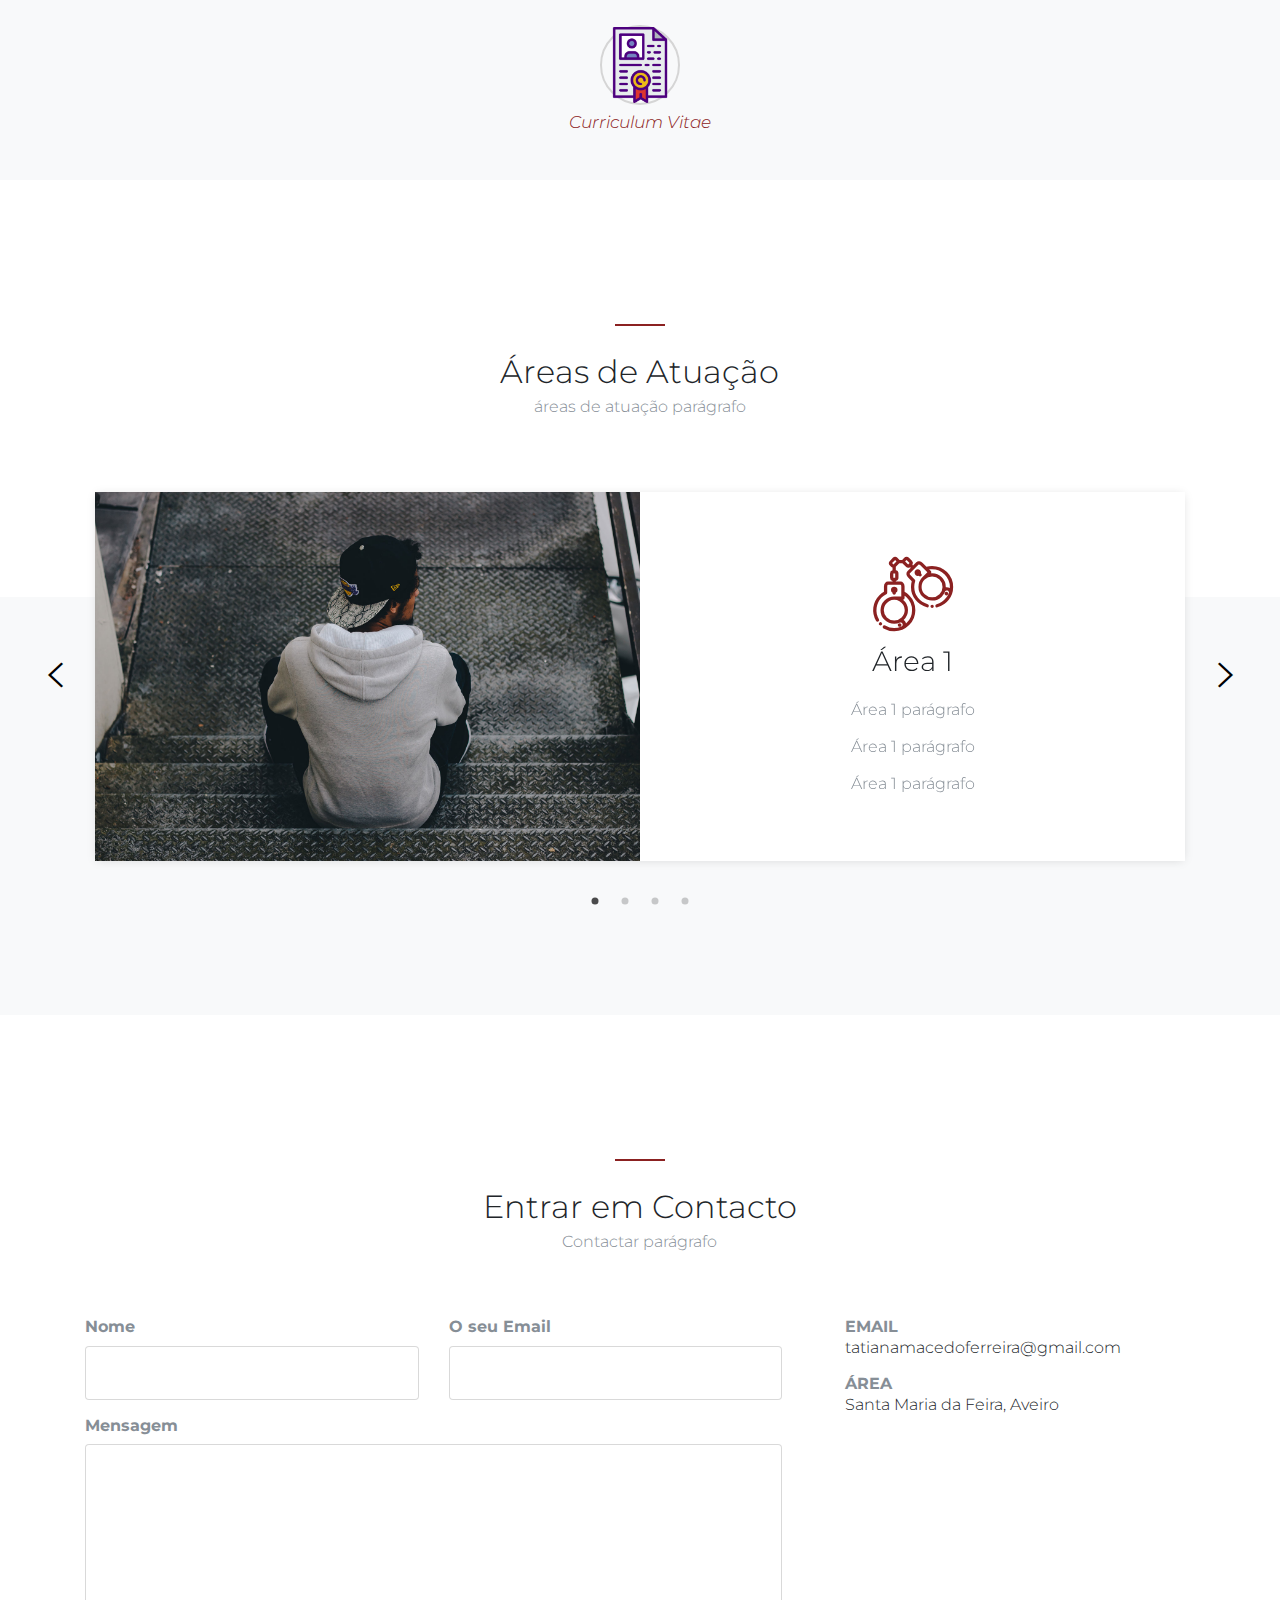
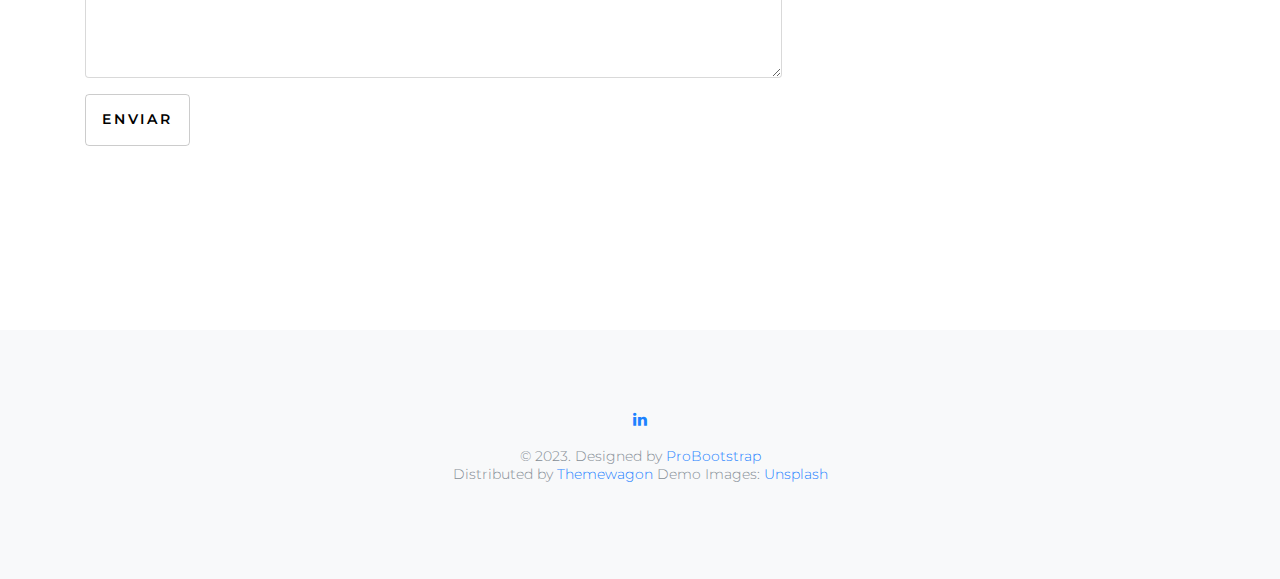
==== commit cee3c010: "everything bordeaux" ====
--- a/index.html
+++ b/index.html
@@ -105,7 +105,7 @@
                 </a>
               </div>
               <div class="media-body">
-                <h3 class="mt-0 pb_font-17" style="color:#0060df;font-weight: bolder;font-style: italic;">Curriculum Vitae</h3>
+                <h3 class="mt-0 pb_font-17" style="color:#8B2121;font-weight: bolder;font-style: italic;">Curriculum Vitae</h3>
               </div>
             </div>
           </div>
@@ -249,14 +249,14 @@
         <div class="row text-center">
           <div class="col">
             <ul class="list-inline">
-              <li class="list-inline-item"><a href="https://www.linkedin.com/in/tatiana-macedo-ferreira-/" class="p-2"><i class="fa fa-linkedin"></i></a></li>
+              <li class="list-inline-item"><a href="https://www.linkedin.com/in/tatiana-macedo-ferreira-/" class="p-2"><i style="color:#1d82ff;" class="fa fa-linkedin"></i></a></li>
             </ul>
           </div>
         </div>
         <div class="row">
           <div class="col text-center">
-            <p class="pb_font-14">&copy; 2023. Designed by <a rel="nofollow" href="https://probootstrap.com/" target="_blank">ProBootstrap</a>
-        <br/> Distributed by <a href="https://themewagon.com" target="_blank">Themewagon</a> Demo Images: <a rel="nofollow" href="https://unsplash.com/" target="_blank">Unsplash</a></p>
+            <p class="pb_font-14">&copy; 2023. Designed by <a rel="nofollow" style="color:#1d82ff;" href="https://probootstrap.com/" target="_blank">ProBootstrap</a>
+        <br/> Distributed by <a href="https://themewagon.com" style="color:#1d82ff;" target="_blank">Themewagon</a> Demo Images: <a rel="nofollow" style="color:#1d82ff;" href="https://unsplash.com/" target="_blank">Unsplash</a></p>
           </div>
         </div>
       </div>
--- a/assets/css/helpers.css
+++ b/assets/css/helpers.css
@@ -1 +1 @@
-.pb_height-0{height:0px!important}.pb_height-1{height:1px!important}.pb_height-2{height:2px!important}.pb_height-3{height:3px!important}.pb_height-4{height:4px!important}.pb_height-5{height:5px!important}.pb_height-6{height:6px!important}.pb_height-7{height:7px!important}.pb_height-8{height:8px!important}.pb_height-9{height:9px!important}.pb_height-10{height:10px!important}.pb_height-11{height:11px!important}.pb_height-12{height:12px!important}.pb_height-13{height:13px!important}.pb_height-14{height:14px!important}.pb_height-15{height:15px!important}.pb_height-16{height:16px!important}.pb_height-17{height:17px!important}.pb_height-18{height:18px!important}.pb_height-19{height:19px!important}.pb_height-20{height:20px!important}.pb_height-21{height:21px!important}.pb_height-22{height:22px!important}.pb_height-23{height:23px!important}.pb_height-24{height:24px!important}.pb_height-25{height:25px!important}.pb_height-26{height:26px!important}.pb_height-27{height:27px!important}.pb_height-28{height:28px!important}.pb_height-29{height:29px!important}.pb_height-30{height:30px!important}.pb_height-31{height:31px!important}.pb_height-32{height:32px!important}.pb_height-33{height:33px!important}.pb_height-34{height:34px!important}.pb_height-35{height:35px!important}.pb_height-36{height:36px!important}.pb_height-37{height:37px!important}.pb_height-38{height:38px!important}.pb_height-39{height:39px!important}.pb_height-40{height:40px!important}.pb_height-41{height:41px!important}.pb_height-42{height:42px!important}.pb_height-43{height:43px!important}.pb_height-44{height:44px!important}.pb_height-45{height:45px!important}.pb_height-46{height:46px!important}.pb_height-47{height:47px!important}.pb_height-48{height:48px!important}.pb_height-49{height:49px!important}.pb_height-50{height:50px!important}.pb_height-51{height:51px!important}.pb_height-52{height:52px!important}.pb_height-53{height:53px!important}.pb_height-54{height:54px!important}.pb_height-55{height:55px!important}.pb_height-56{height:56px!important}.pb_height-57{height:57px!important}.pb_height-58{height:58px!important}.pb_height-59{height:59px!important}.pb_height-60{height:60px!important}.pb_height-61{height:61px!important}.pb_height-62{height:62px!important}.pb_height-63{height:63px!important}.pb_height-64{height:64px!important}.pb_height-65{height:65px!important}.pb_height-65{height:65px!important}.pb_height-70{height:70px!important}.pb_height-75{height:75px!important}.pb_height-80{height:80px!important}.pb_height-85{height:85px!important}.pb_height-90{height:90px!important}.pb_height-95{height:95px!important}.pb_height-100{height:100px!important}.pb_height-110{height:110px!important}.pb_height-120{height:120px!important}.pb_height-130{height:130px!important}.pb_height-140{height:140px!important}.pb_height-150{height:150px!important}.pb_height-160{height:160px!important}.pb_height-170{height:170px!important}.pb_height-180{height:180px!important}.pb_height-190{height:190px!important}.pb_height-200{height:200px!important}.pb_height-201{height:201px!important}.pb_height-202{height:202px!important}.pb_height-203{height:203px!important}.pb_height-204{height:204px!important}.pb_height-205{height:205px!important}.pb_height-206{height:206px!important}.pb_height-207{height:207px!important}.pb_height-208{height:208px!important}.pb_height-209{height:209px!important}.pb_height-210{height:210px!important}.pb_height-211{height:211px!important}.pb_height-212{height:212px!important}.pb_height-213{height:213px!important}.pb_height-214{height:214px!important}.pb_height-215{height:215px!important}.pb_height-216{height:216px!important}.pb_height-217{height:217px!important}.pb_height-218{height:218px!important}.pb_height-219{height:219px!important}.pb_height-220{height:220px!important}.pb_height-221{height:221px!important}.pb_height-222{height:222px!important}.pb_height-223{height:223px!important}.pb_height-224{height:224px!important}.pb_height-225{height:225px!important}.pb_height-226{height:226px!important}.pb_height-227{height:227px!important}.pb_height-228{height:228px!important}.pb_height-229{height:229px!important}.pb_height-230{height:230px!important}.pb_height-231{height:231px!important}.pb_height-232{height:232px!important}.pb_height-233{height:233px!important}.pb_height-234{height:234px!important}.pb_height-235{height:235px!important}.pb_height-236{height:236px!important}.pb_height-237{height:237px!important}.pb_height-238{height:238px!important}.pb_height-239{height:239px!important}.pb_height-240{height:240px!important}.pb_height-241{height:241px!important}.pb_height-242{height:242px!important}.pb_height-243{height:243px!important}.pb_height-244{height:244px!important}.pb_height-245{height:245px!important}.pb_height-246{height:246px!important}.pb_height-247{height:247px!important}.pb_height-248{height:248px!important}.pb_height-249{height:249px!important}.pb_height-250{height:250px!important}.pb_height-251{height:251px!important}.pb_height-252{height:252px!important}.pb_height-253{height:253px!important}.pb_height-254{height:254px!important}.pb_height-255{height:255px!important}.pb_height-256{height:256px!important}.pb_height-257{height:257px!important}.pb_height-258{height:258px!important}.pb_height-259{height:259px!important}.pb_height-260{height:260px!important}.pb_height-261{height:261px!important}.pb_height-262{height:262px!important}.pb_height-263{height:263px!important}.pb_height-264{height:264px!important}.pb_height-265{height:265px!important}.pb_height-266{height:266px!important}.pb_height-267{height:267px!important}.pb_height-268{height:268px!important}.pb_height-269{height:269px!important}.pb_height-270{height:270px!important}.pb_height-271{height:271px!important}.pb_height-272{height:272px!important}.pb_height-273{height:273px!important}.pb_height-274{height:274px!important}.pb_height-275{height:275px!important}.pb_height-276{height:276px!important}.pb_height-277{height:277px!important}.pb_height-278{height:278px!important}.pb_height-279{height:279px!important}.pb_height-280{height:280px!important}.pb_height-281{height:281px!important}.pb_height-282{height:282px!important}.pb_height-283{height:283px!important}.pb_height-284{height:284px!important}.pb_height-285{height:285px!important}.pb_height-286{height:286px!important}.pb_height-287{height:287px!important}.pb_height-288{height:288px!important}.pb_height-289{height:289px!important}.pb_height-290{height:290px!important}.pb_height-291{height:291px!important}.pb_height-292{height:292px!important}.pb_height-293{height:293px!important}.pb_height-294{height:294px!important}.pb_height-295{height:295px!important}.pb_height-296{height:296px!important}.pb_height-297{height:297px!important}.pb_height-298{height:298px!important}.pb_height-299{height:299px!important}.pb_height-300{height:300px!important}.pb_height-301{height:301px!important}.pb_height-302{height:302px!important}.pb_height-303{height:303px!important}.pb_height-304{height:304px!important}.pb_height-305{height:305px!important}.pb_height-306{height:306px!important}.pb_height-307{height:307px!important}.pb_height-308{height:308px!important}.pb_height-309{height:309px!important}.pb_height-310{height:310px!important}.pb_height-311{height:311px!important}.pb_height-312{height:312px!important}.pb_height-313{height:313px!important}.pb_height-314{height:314px!important}.pb_height-315{height:315px!important}.pb_height-316{height:316px!important}.pb_height-317{height:317px!important}.pb_height-318{height:318px!important}.pb_height-319{height:319px!important}.pb_height-320{height:320px!important}.pb_height-321{height:321px!important}.pb_height-322{height:322px!important}.pb_height-323{height:323px!important}.pb_height-324{height:324px!important}.pb_height-325{height:325px!important}.pb_height-326{height:326px!important}.pb_height-327{height:327px!important}.pb_height-328{height:328px!important}.pb_height-329{height:329px!important}.pb_height-330{height:330px!important}.pb_height-331{height:331px!important}.pb_height-332{height:332px!important}.pb_height-333{height:333px!important}.pb_height-334{height:334px!important}.pb_height-335{height:335px!important}.pb_height-336{height:336px!important}.pb_height-337{height:337px!important}.pb_height-338{height:338px!important}.pb_height-339{height:339px!important}.pb_height-340{height:340px!important}.pb_height-341{height:341px!important}.pb_height-342{height:342px!important}.pb_height-343{height:343px!important}.pb_height-344{height:344px!important}.pb_height-345{height:345px!important}.pb_height-346{height:346px!important}.pb_height-347{height:347px!important}.pb_height-348{height:348px!important}.pb_height-349{height:349px!important}.pb_height-350{height:350px!important}.pb_height-351{height:351px!important}.pb_height-352{height:352px!important}.pb_height-353{height:353px!important}.pb_height-354{height:354px!important}.pb_height-355{height:355px!important}.pb_height-356{height:356px!important}.pb_height-357{height:357px!important}.pb_height-358{height:358px!important}.pb_height-359{height:359px!important}.pb_height-360{height:360px!important}.pb_height-361{height:361px!important}.pb_height-362{height:362px!important}.pb_height-363{height:363px!important}.pb_height-364{height:364px!important}.pb_height-365{height:365px!important}.pb_height-366{height:366px!important}.pb_height-367{height:367px!important}.pb_height-368{height:368px!important}.pb_height-369{height:369px!important}.pb_height-370{height:370px!important}.pb_height-371{height:371px!important}.pb_height-372{height:372px!important}.pb_height-373{height:373px!important}.pb_height-374{height:374px!important}.pb_height-375{height:375px!important}.pb_height-376{height:376px!important}.pb_height-377{height:377px!important}.pb_height-378{height:378px!important}.pb_height-379{height:379px!important}.pb_height-380{height:380px!important}.pb_height-381{height:381px!important}.pb_height-382{height:382px!important}.pb_height-383{height:383px!important}.pb_height-384{height:384px!important}.pb_height-385{height:385px!important}.pb_height-386{height:386px!important}.pb_height-387{height:387px!important}.pb_height-388{height:388px!important}.pb_height-389{height:389px!important}.pb_height-390{height:390px!important}.pb_height-391{height:391px!important}.pb_height-392{height:392px!important}.pb_height-393{height:393px!important}.pb_height-394{height:394px!important}.pb_height-395{height:395px!important}.pb_height-396{height:396px!important}.pb_height-397{height:397px!important}.pb_height-398{height:398px!important}.pb_height-399{height:399px!important}.pb_height-400{height:400px!important}.pb_height-401{height:401px!important}.pb_height-402{height:402px!important}.pb_height-403{height:403px!important}.pb_height-404{height:404px!important}.pb_height-405{height:405px!important}.pb_height-406{height:406px!important}.pb_height-407{height:407px!important}.pb_height-408{height:408px!important}.pb_height-409{height:409px!important}.pb_height-410{height:410px!important}.pb_height-411{height:411px!important}.pb_height-412{height:412px!important}.pb_height-413{height:413px!important}.pb_height-414{height:414px!important}.pb_height-415{height:415px!important}.pb_height-416{height:416px!important}.pb_height-417{height:417px!important}.pb_height-418{height:418px!important}.pb_height-419{height:419px!important}.pb_height-420{height:420px!important}.pb_height-421{height:421px!important}.pb_height-422{height:422px!important}.pb_height-423{height:423px!important}.pb_height-424{height:424px!important}.pb_height-425{height:425px!important}.pb_height-426{height:426px!important}.pb_height-427{height:427px!important}.pb_height-428{height:428px!important}.pb_height-429{height:429px!important}.pb_height-430{height:430px!important}.pb_height-431{height:431px!important}.pb_height-432{height:432px!important}.pb_height-433{height:433px!important}.pb_height-434{height:434px!important}.pb_height-435{height:435px!important}.pb_height-436{height:436px!important}.pb_height-437{height:437px!important}.pb_height-438{height:438px!important}.pb_height-439{height:439px!important}.pb_height-440{height:440px!important}.pb_height-441{height:441px!important}.pb_height-442{height:442px!important}.pb_height-443{height:443px!important}.pb_height-444{height:444px!important}.pb_height-445{height:445px!important}.pb_height-446{height:446px!important}.pb_height-447{height:447px!important}.pb_height-448{height:448px!important}.pb_height-449{height:449px!important}.pb_height-450{height:450px!important}.pb_height-451{height:451px!important}.pb_height-452{height:452px!important}.pb_height-453{height:453px!important}.pb_height-454{height:454px!important}.pb_height-455{height:455px!important}.pb_height-456{height:456px!important}.pb_height-457{height:457px!important}.pb_height-458{height:458px!important}.pb_height-459{height:459px!important}.pb_height-460{height:460px!important}.pb_height-461{height:461px!important}.pb_height-462{height:462px!important}.pb_height-463{height:463px!important}.pb_height-464{height:464px!important}.pb_height-465{height:465px!important}.pb_height-466{height:466px!important}.pb_height-467{height:467px!important}.pb_height-468{height:468px!important}.pb_height-469{height:469px!important}.pb_height-470{height:470px!important}.pb_height-471{height:471px!important}.pb_height-472{height:472px!important}.pb_height-473{height:473px!important}.pb_height-474{height:474px!important}.pb_height-475{height:475px!important}.pb_height-476{height:476px!important}.pb_height-477{height:477px!important}.pb_height-478{height:478px!important}.pb_height-479{height:479px!important}.pb_height-480{height:480px!important}.pb_height-481{height:481px!important}.pb_height-482{height:482px!important}.pb_height-483{height:483px!important}.pb_height-484{height:484px!important}.pb_height-485{height:485px!important}.pb_height-486{height:486px!important}.pb_height-487{height:487px!important}.pb_height-488{height:488px!important}.pb_height-489{height:489px!important}.pb_height-490{height:490px!important}.pb_height-491{height:491px!important}.pb_height-492{height:492px!important}.pb_height-493{height:493px!important}.pb_height-494{height:494px!important}.pb_height-495{height:495px!important}.pb_height-496{height:496px!important}.pb_height-497{height:497px!important}.pb_height-498{height:498px!important}.pb_height-499{height:499px!important}.pb_height-500{height:500px!important}.pb_m-0{margin:0px!important}.pb_m-1{margin:1px!important}.pb_m-2{margin:2px!important}.pb_m-3{margin:3px!important}.pb_m-4{margin:4px!important}.pb_m-5{margin:5px!important}.pb_m-6{margin:6px!important}.pb_m-7{margin:7px!important}.pb_m-8{margin:8px!important}.pb_m-9{margin:9px!important}.pb_m-10{margin:10px!important}.pb_m-11{margin:11px!important}.pb_m-12{margin:12px!important}.pb_m-13{margin:13px!important}.pb_m-14{margin:14px!important}.pb_m-15{margin:15px!important}.pb_m-16{margin:16px!important}.pb_m-17{margin:17px!important}.pb_m-18{margin:18px!important}.pb_m-19{margin:19px!important}.pb_m-20{margin:20px!important}.pb_m-21{margin:21px!important}.pb_m-22{margin:22px!important}.pb_m-23{margin:23px!important}.pb_m-24{margin:24px!important}.pb_m-25{margin:25px!important}.pb_m-26{margin:26px!important}.pb_m-27{margin:27px!important}.pb_m-28{margin:28px!important}.pb_m-29{margin:29px!important}.pb_m-30{margin:30px!important}.pb_m-31{margin:31px!important}.pb_m-32{margin:32px!important}.pb_m-33{margin:33px!important}.pb_m-34{margin:34px!important}.pb_m-35{margin:35px!important}.pb_m-36{margin:36px!important}.pb_m-37{margin:37px!important}.pb_m-38{margin:38px!important}.pb_m-39{margin:39px!important}.pb_m-40{margin:40px!important}.pb_m-41{margin:41px!important}.pb_m-42{margin:42px!important}.pb_m-43{margin:43px!important}.pb_m-44{margin:44px!important}.pb_m-45{margin:45px!important}.pb_m-46{margin:46px!important}.pb_m-47{margin:47px!important}.pb_m-48{margin:48px!important}.pb_m-49{margin:49px!important}.pb_m-50{margin:50px!important}.pb_m-51{margin:51px!important}.pb_m-52{margin:52px!important}.pb_m-53{margin:53px!important}.pb_m-54{margin:54px!important}.pb_m-55{margin:55px!important}.pb_m-56{margin:56px!important}.pb_m-57{margin:57px!important}.pb_m-58{margin:58px!important}.pb_m-59{margin:59px!important}.pb_m-60{margin:60px!important}.pb_m-61{margin:61px!important}.pb_m-62{margin:62px!important}.pb_m-63{margin:63px!important}.pb_m-64{margin:64px!important}.pb_m-65{margin:65px!important}.pb_m-65{margin:65px!important}.pb_m-70{margin:70px!important}.pb_m-75{margin:75px!important}.pb_m-80{margin:80px!important}.pb_m-85{margin:85px!important}.pb_m-90{margin:90px!important}.pb_m-95{margin:95px!important}.pb_m-100{margin:100px!important}.pb_m-110{margin:110px!important}.pb_m-120{margin:120px!important}.pb_m-130{margin:130px!important}.pb_m-140{margin:140px!important}.pb_m-150{margin:150px!important}.pb_m-160{margin:160px!important}.pb_m-170{margin:170px!important}.pb_m-180{margin:180px!important}.pb_m-190{margin:190px!important}.pb_m-200{margin:200px!important}.pb_m-201{margin:201px!important}.pb_m-202{margin:202px!important}.pb_m-203{margin:203px!important}.pb_m-204{margin:204px!important}.pb_m-205{margin:205px!important}.pb_m-206{margin:206px!important}.pb_m-207{margin:207px!important}.pb_m-208{margin:208px!important}.pb_m-209{margin:209px!important}.pb_m-210{margin:210px!important}.pb_m-211{margin:211px!important}.pb_m-212{margin:212px!important}.pb_m-213{margin:213px!important}.pb_m-214{margin:214px!important}.pb_m-215{margin:215px!important}.pb_m-216{margin:216px!important}.pb_m-217{margin:217px!important}.pb_m-218{margin:218px!important}.pb_m-219{margin:219px!important}.pb_m-220{margin:220px!important}.pb_m-221{margin:221px!important}.pb_m-222{margin:222px!important}.pb_m-223{margin:223px!important}.pb_m-224{margin:224px!important}.pb_m-225{margin:225px!important}.pb_m-226{margin:226px!important}.pb_m-227{margin:227px!important}.pb_m-228{margin:228px!important}.pb_m-229{margin:229px!important}.pb_m-230{margin:230px!important}.pb_m-231{margin:231px!important}.pb_m-232{margin:232px!important}.pb_m-233{margin:233px!important}.pb_m-234{margin:234px!important}.pb_m-235{margin:235px!important}.pb_m-236{margin:236px!important}.pb_m-237{margin:237px!important}.pb_m-238{margin:238px!important}.pb_m-239{margin:239px!important}.pb_m-240{margin:240px!important}.pb_m-241{margin:241px!important}.pb_m-242{margin:242px!important}.pb_m-243{margin:243px!important}.pb_m-244{margin:244px!important}.pb_m-245{margin:245px!important}.pb_m-246{margin:246px!important}.pb_m-247{margin:247px!important}.pb_m-248{margin:248px!important}.pb_m-249{margin:249px!important}.pb_m-250{margin:250px!important}.pb_m-251{margin:251px!important}.pb_m-252{margin:252px!important}.pb_m-253{margin:253px!important}.pb_m-254{margin:254px!important}.pb_m-255{margin:255px!important}.pb_m-256{margin:256px!important}.pb_m-257{margin:257px!important}.pb_m-258{margin:258px!important}.pb_m-259{margin:259px!important}.pb_m-260{margin:260px!important}.pb_m-261{margin:261px!important}.pb_m-262{margin:262px!important}.pb_m-263{margin:263px!important}.pb_m-264{margin:264px!important}.pb_m-265{margin:265px!important}.pb_m-266{margin:266px!important}.pb_m-267{margin:267px!important}.pb_m-268{margin:268px!important}.pb_m-269{margin:269px!important}.pb_m-270{margin:270px!important}.pb_m-271{margin:271px!important}.pb_m-272{margin:272px!important}.pb_m-273{margin:273px!important}.pb_m-274{margin:274px!important}.pb_m-275{margin:275px!important}.pb_m-276{margin:276px!important}.pb_m-277{margin:277px!important}.pb_m-278{margin:278px!important}.pb_m-279{margin:279px!important}.pb_m-280{margin:280px!important}.pb_m-281{margin:281px!important}.pb_m-282{margin:282px!important}.pb_m-283{margin:283px!important}.pb_m-284{margin:284px!important}.pb_m-285{margin:285px!important}.pb_m-286{margin:286px!important}.pb_m-287{margin:287px!important}.pb_m-288{margin:288px!important}.pb_m-289{margin:289px!important}.pb_m-290{margin:290px!important}.pb_m-291{margin:291px!important}.pb_m-292{margin:292px!important}.pb_m-293{margin:293px!important}.pb_m-294{margin:294px!important}.pb_m-295{margin:295px!important}.pb_m-296{margin:296px!important}.pb_m-297{margin:297px!important}.pb_m-298{margin:298px!important}.pb_m-299{margin:299px!important}.pb_m-300{margin:300px!important}.pb_m-301{margin:301px!important}.pb_m-302{margin:302px!important}.pb_m-303{margin:303px!important}.pb_m-304{margin:304px!important}.pb_m-305{margin:305px!important}.pb_m-306{margin:306px!important}.pb_m-307{margin:307px!important}.pb_m-308{margin:308px!important}.pb_m-309{margin:309px!important}.pb_m-310{margin:310px!important}.pb_m-311{margin:311px!important}.pb_m-312{margin:312px!important}.pb_m-313{margin:313px!important}.pb_m-314{margin:314px!important}.pb_m-315{margin:315px!important}.pb_m-316{margin:316px!important}.pb_m-317{margin:317px!important}.pb_m-318{margin:318px!important}.pb_m-319{margin:319px!important}.pb_m-320{margin:320px!important}.pb_m-321{margin:321px!important}.pb_m-322{margin:322px!important}.pb_m-323{margin:323px!important}.pb_m-324{margin:324px!important}.pb_m-325{margin:325px!important}.pb_m-326{margin:326px!important}.pb_m-327{margin:327px!important}.pb_m-328{margin:328px!important}.pb_m-329{margin:329px!important}.pb_m-330{margin:330px!important}.pb_m-331{margin:331px!important}.pb_m-332{margin:332px!important}.pb_m-333{margin:333px!important}.pb_m-334{margin:334px!important}.pb_m-335{margin:335px!important}.pb_m-336{margin:336px!important}.pb_m-337{margin:337px!important}.pb_m-338{margin:338px!important}.pb_m-339{margin:339px!important}.pb_m-340{margin:340px!important}.pb_m-341{margin:341px!important}.pb_m-342{margin:342px!important}.pb_m-343{margin:343px!important}.pb_m-344{margin:344px!important}.pb_m-345{margin:345px!important}.pb_m-346{margin:346px!important}.pb_m-347{margin:347px!important}.pb_m-348{margin:348px!important}.pb_m-349{margin:349px!important}.pb_m-350{margin:350px!important}.pb_m-351{margin:351px!important}.pb_m-352{margin:352px!important}.pb_m-353{margin:353px!important}.pb_m-354{margin:354px!important}.pb_m-355{margin:355px!important}.pb_m-356{margin:356px!important}.pb_m-357{margin:357px!important}.pb_m-358{margin:358px!important}.pb_m-359{margin:359px!important}.pb_m-360{margin:360px!important}.pb_m-361{margin:361px!important}.pb_m-362{margin:362px!important}.pb_m-363{margin:363px!important}.pb_m-364{margin:364px!important}.pb_m-365{margin:365px!important}.pb_m-366{margin:366px!important}.pb_m-367{margin:367px!important}.pb_m-368{margin:368px!important}.pb_m-369{margin:369px!important}.pb_m-370{margin:370px!important}.pb_m-371{margin:371px!important}.pb_m-372{margin:372px!important}.pb_m-373{margin:373px!important}.pb_m-374{margin:374px!important}.pb_m-375{margin:375px!important}.pb_m-376{margin:376px!important}.pb_m-377{margin:377px!important}.pb_m-378{margin:378px!important}.pb_m-379{margin:379px!important}.pb_m-380{margin:380px!important}.pb_m-381{margin:381px!important}.pb_m-382{margin:382px!important}.pb_m-383{margin:383px!important}.pb_m-384{margin:384px!important}.pb_m-385{margin:385px!important}.pb_m-386{margin:386px!important}.pb_m-387{margin:387px!important}.pb_m-388{margin:388px!important}.pb_m-389{margin:389px!important}.pb_m-390{margin:390px!important}.pb_m-391{margin:391px!important}.pb_m-392{margin:392px!important}.pb_m-393{margin:393px!important}.pb_m-394{margin:394px!important}.pb_m-395{margin:395px!important}.pb_m-396{margin:396px!important}.pb_m-397{margin:397px!important}.pb_m-398{margin:398px!important}.pb_m-399{margin:399px!important}.pb_m-400{margin:400px!important}.pb_m-401{margin:401px!important}.pb_m-402{margin:402px!important}.pb_m-403{margin:403px!important}.pb_m-404{margin:404px!important}.pb_m-405{margin:405px!important}.pb_m-406{margin:406px!important}.pb_m-407{margin:407px!important}.pb_m-408{margin:408px!important}.pb_m-409{margin:409px!important}.pb_m-410{margin:410px!important}.pb_m-411{margin:411px!important}.pb_m-412{margin:412px!important}.pb_m-413{margin:413px!important}.pb_m-414{margin:414px!important}.pb_m-415{margin:415px!important}.pb_m-416{margin:416px!important}.pb_m-417{margin:417px!important}.pb_m-418{margin:418px!important}.pb_m-419{margin:419px!important}.pb_m-420{margin:420px!important}.pb_m-421{margin:421px!important}.pb_m-422{margin:422px!important}.pb_m-423{margin:423px!important}.pb_m-424{margin:424px!important}.pb_m-425{margin:425px!important}.pb_m-426{margin:426px!important}.pb_m-427{margin:427px!important}.pb_m-428{margin:428px!important}.pb_m-429{margin:429px!important}.pb_m-430{margin:430px!important}.pb_m-431{margin:431px!important}.pb_m-432{margin:432px!important}.pb_m-433{margin:433px!important}.pb_m-434{margin:434px!important}.pb_m-435{margin:435px!important}.pb_m-436{margin:436px!important}.pb_m-437{margin:437px!important}.pb_m-438{margin:438px!important}.pb_m-439{margin:439px!important}.pb_m-440{margin:440px!important}.pb_m-441{margin:441px!important}.pb_m-442{margin:442px!important}.pb_m-443{margin:443px!important}.pb_m-444{margin:444px!important}.pb_m-445{margin:445px!important}.pb_m-446{margin:446px!important}.pb_m-447{margin:447px!important}.pb_m-448{margin:448px!important}.pb_m-449{margin:449px!important}.pb_m-450{margin:450px!important}.pb_m-451{margin:451px!important}.pb_m-452{margin:452px!important}.pb_m-453{margin:453px!important}.pb_m-454{margin:454px!important}.pb_m-455{margin:455px!important}.pb_m-456{margin:456px!important}.pb_m-457{margin:457px!important}.pb_m-458{margin:458px!important}.pb_m-459{margin:459px!important}.pb_m-460{margin:460px!important}.pb_m-461{margin:461px!important}.pb_m-462{margin:462px!important}.pb_m-463{margin:463px!important}.pb_m-464{margin:464px!important}.pb_m-465{margin:465px!important}.pb_m-466{margin:466px!important}.pb_m-467{margin:467px!important}.pb_m-468{margin:468px!important}.pb_m-469{margin:469px!important}.pb_m-470{margin:470px!important}.pb_m-471{margin:471px!important}.pb_m-472{margin:472px!important}.pb_m-473{margin:473px!important}.pb_m-474{margin:474px!important}.pb_m-475{margin:475px!important}.pb_m-476{margin:476px!important}.pb_m-477{margin:477px!important}.pb_m-478{margin:478px!important}.pb_m-479{margin:479px!important}.pb_m-480{margin:480px!important}.pb_m-481{margin:481px!important}.pb_m-482{margin:482px!important}.pb_m-483{margin:483px!important}.pb_m-484{margin:484px!important}.pb_m-485{margin:485px!important}.pb_m-486{margin:486px!important}.pb_m-487{margin:487px!important}.pb_m-488{margin:488px!important}.pb_m-489{margin:489px!important}.pb_m-490{margin:490px!important}.pb_m-491{margin:491px!important}.pb_m-492{margin:492px!important}.pb_m-493{margin:493px!important}.pb_m-494{margin:494px!important}.pb_m-495{margin:495px!important}.pb_m-496{margin:496px!important}.pb_m-497{margin:497px!important}.pb_m-498{margin:498px!important}.pb_m-499{margin:499px!important}.pb_m-500{margin:500px!important}@media screen and (max-width:1200px){.pb_xl_m-0{margin:0px!important}.pb_xl_m-1{margin:1px!important}.pb_xl_m-2{margin:2px!important}.pb_xl_m-3{margin:3px!important}.pb_xl_m-4{margin:4px!important}.pb_xl_m-5{margin:5px!important}.pb_xl_m-6{margin:6px!important}.pb_xl_m-7{margin:7px!important}.pb_xl_m-8{margin:8px!important}.pb_xl_m-9{margin:9px!important}.pb_xl_m-10{margin:10px!important}.pb_xl_m-11{margin:11px!important}.pb_xl_m-12{margin:12px!important}.pb_xl_m-13{margin:13px!important}.pb_xl_m-14{margin:14px!important}.pb_xl_m-15{margin:15px!important}.pb_xl_m-16{margin:16px!important}.pb_xl_m-17{margin:17px!important}.pb_xl_m-18{margin:18px!important}.pb_xl_m-19{margin:19px!important}.pb_xl_m-20{margin:20px!important}.pb_xl_m-21{margin:21px!important}.pb_xl_m-22{margin:22px!important}.pb_xl_m-23{margin:23px!important}.pb_xl_m-24{margin:24px!important}.pb_xl_m-25{margin:25px!important}.pb_xl_m-26{margin:26px!important}.pb_xl_m-27{margin:27px!important}.pb_xl_m-28{margin:28px!important}.pb_xl_m-29{margin:29px!important}.pb_xl_m-30{margin:30px!important}.pb_xl_m-31{margin:31px!important}.pb_xl_m-32{margin:32px!important}.pb_xl_m-33{margin:33px!important}.pb_xl_m-34{margin:34px!important}.pb_xl_m-35{margin:35px!important}.pb_xl_m-36{margin:36px!important}.pb_xl_m-37{margin:37px!important}.pb_xl_m-38{margin:38px!important}.pb_xl_m-39{margin:39px!important}.pb_xl_m-40{margin:40px!important}.pb_xl_m-41{margin:41px!important}.pb_xl_m-42{margin:42px!important}.pb_xl_m-43{margin:43px!important}.pb_xl_m-44{margin:44px!important}.pb_xl_m-45{margin:45px!important}.pb_xl_m-46{margin:46px!important}.pb_xl_m-47{margin:47px!important}.pb_xl_m-48{margin:48px!important}.pb_xl_m-49{margin:49px!important}.pb_xl_m-50{margin:50px!important}.pb_xl_m-51{margin:51px!important}.pb_xl_m-52{margin:52px!important}.pb_xl_m-53{margin:53px!important}.pb_xl_m-54{margin:54px!important}.pb_xl_m-55{margin:55px!important}.pb_xl_m-56{margin:56px!important}.pb_xl_m-57{margin:57px!important}.pb_xl_m-58{margin:58px!important}.pb_xl_m-59{margin:59px!important}.pb_xl_m-60{margin:60px!important}.pb_xl_m-61{margin:61px!important}.pb_xl_m-62{margin:62px!important}.pb_xl_m-63{margin:63px!important}.pb_xl_m-64{margin:64px!important}.pb_xl_m-65{margin:65px!important}.pb_xl_m-65{margin:65px!important}.pb_xl_m-70{margin:70px!important}.pb_xl_m-75{margin:75px!important}.pb_xl_m-80{margin:80px!important}.pb_xl_m-85{margin:85px!important}.pb_xl_m-90{margin:90px!important}.pb_xl_m-95{margin:95px!important}.pb_xl_m-100{margin:100px!important}.pb_xl_m-110{margin:110px!important}.pb_xl_m-120{margin:120px!important}.pb_xl_m-130{margin:130px!important}.pb_xl_m-140{margin:140px!important}.pb_xl_m-150{margin:150px!important}.pb_xl_m-160{margin:160px!important}.pb_xl_m-170{margin:170px!important}.pb_xl_m-180{margin:180px!important}.pb_xl_m-190{margin:190px!important}.pb_xl_m-200{margin:200px!important}.pb_xl_m-201{margin:201px!important}.pb_xl_m-202{margin:202px!important}.pb_xl_m-203{margin:203px!important}.pb_xl_m-204{margin:204px!important}.pb_xl_m-205{margin:205px!important}.pb_xl_m-206{margin:206px!important}.pb_xl_m-207{margin:207px!important}.pb_xl_m-208{margin:208px!important}.pb_xl_m-209{margin:209px!important}.pb_xl_m-210{margin:210px!important}.pb_xl_m-211{margin:211px!important}.pb_xl_m-212{margin:212px!important}.pb_xl_m-213{margin:213px!important}.pb_xl_m-214{margin:214px!important}.pb_xl_m-215{margin:215px!important}.pb_xl_m-216{margin:216px!important}.pb_xl_m-217{margin:217px!important}.pb_xl_m-218{margin:218px!important}.pb_xl_m-219{margin:219px!important}.pb_xl_m-220{margin:220px!important}.pb_xl_m-221{margin:221px!important}.pb_xl_m-222{margin:222px!important}.pb_xl_m-223{margin:223px!important}.pb_xl_m-224{margin:224px!important}.pb_xl_m-225{margin:225px!important}.pb_xl_m-226{margin:226px!important}.pb_xl_m-227{margin:227px!important}.pb_xl_m-228{margin:228px!important}.pb_xl_m-229{margin:229px!important}.pb_xl_m-230{margin:230px!important}.pb_xl_m-231{margin:231px!important}.pb_xl_m-232{margin:232px!important}.pb_xl_m-233{margin:233px!important}.pb_xl_m-234{margin:234px!important}.pb_xl_m-235{margin:235px!important}.pb_xl_m-236{margin:236px!important}.pb_xl_m-237{margin:237px!important}.pb_xl_m-238{margin:238px!important}.pb_xl_m-239{margin:239px!important}.pb_xl_m-240{margin:240px!important}.pb_xl_m-241{margin:241px!important}.pb_xl_m-242{margin:242px!important}.pb_xl_m-243{margin:243px!important}.pb_xl_m-244{margin:244px!important}.pb_xl_m-245{margin:245px!important}.pb_xl_m-246{margin:246px!important}.pb_xl_m-247{margin:247px!important}.pb_xl_m-248{margin:248px!important}.pb_xl_m-249{margin:249px!important}.pb_xl_m-250{margin:250px!important}.pb_xl_m-251{margin:251px!important}.pb_xl_m-252{margin:252px!important}.pb_xl_m-253{margin:253px!important}.pb_xl_m-254{margin:254px!important}.pb_xl_m-255{margin:255px!important}.pb_xl_m-256{margin:256px!important}.pb_xl_m-257{margin:257px!important}.pb_xl_m-258{margin:258px!important}.pb_xl_m-259{margin:259px!important}.pb_xl_m-260{margin:260px!important}.pb_xl_m-261{margin:261px!important}.pb_xl_m-262{margin:262px!important}.pb_xl_m-263{margin:263px!important}.pb_xl_m-264{margin:264px!important}.pb_xl_m-265{margin:265px!important}.pb_xl_m-266{margin:266px!important}.pb_xl_m-267{margin:267px!important}.pb_xl_m-268{margin:268px!important}.pb_xl_m-269{margin:269px!important}.pb_xl_m-270{margin:270px!important}.pb_xl_m-271{margin:271px!important}.pb_xl_m-272{margin:272px!important}.pb_xl_m-273{margin:273px!important}.pb_xl_m-274{margin:274px!important}.pb_xl_m-275{margin:275px!important}.pb_xl_m-276{margin:276px!important}.pb_xl_m-277{margin:277px!important}.pb_xl_m-278{margin:278px!important}.pb_xl_m-279{margin:279px!important}.pb_xl_m-280{margin:280px!important}.pb_xl_m-281{margin:281px!important}.pb_xl_m-282{margin:282px!important}.pb_xl_m-283{margin:283px!important}.pb_xl_m-284{margin:284px!important}.pb_xl_m-285{margin:285px!important}.pb_xl_m-286{margin:286px!important}.pb_xl_m-287{margin:287px!important}.pb_xl_m-288{margin:288px!important}.pb_xl_m-289{margin:289px!important}.pb_xl_m-290{margin:290px!important}.pb_xl_m-291{margin:291px!important}.pb_xl_m-292{margin:292px!important}.pb_xl_m-293{margin:293px!important}.pb_xl_m-294{margin:294px!important}.pb_xl_m-295{margin:295px!important}.pb_xl_m-296{margin:296px!important}.pb_xl_m-297{margin:297px!important}.pb_xl_m-298{margin:298px!important}.pb_xl_m-299{margin:299px!important}.pb_xl_m-300{margin:300px!important}.pb_xl_m-301{margin:301px!important}.pb_xl_m-302{margin:302px!important}.pb_xl_m-303{margin:303px!important}.pb_xl_m-304{margin:304px!important}.pb_xl_m-305{margin:305px!important}.pb_xl_m-306{margin:306px!important}.pb_xl_m-307{margin:307px!important}.pb_xl_m-308{margin:308px!important}.pb_xl_m-309{margin:309px!important}.pb_xl_m-310{margin:310px!important}.pb_xl_m-311{margin:311px!important}.pb_xl_m-312{margin:312px!important}.pb_xl_m-313{margin:313px!important}.pb_xl_m-314{margin:314px!important}.pb_xl_m-315{margin:315px!important}.pb_xl_m-316{margin:316px!important}.pb_xl_m-317{margin:317px!important}.pb_xl_m-318{margin:318px!important}.pb_xl_m-319{margin:319px!important}.pb_xl_m-320{margin:320px!important}.pb_xl_m-321{margin:321px!important}.pb_xl_m-322{margin:322px!important}.pb_xl_m-323{margin:323px!important}.pb_xl_m-324{margin:324px!important}.pb_xl_m-325{margin:325px!important}.pb_xl_m-326{margin:326px!important}.pb_xl_m-327{margin:327px!important}.pb_xl_m-328{margin:328px!important}.pb_xl_m-329{margin:329px!important}.pb_xl_m-330{margin:330px!important}.pb_xl_m-331{margin:331px!important}.pb_xl_m-332{margin:332px!important}.pb_xl_m-333{margin:333px!important}.pb_xl_m-334{margin:334px!important}.pb_xl_m-335{margin:335px!important}.pb_xl_m-336{margin:336px!important}.pb_xl_m-337{margin:337px!important}.pb_xl_m-338{margin:338px!important}.pb_xl_m-339{margin:339px!important}.pb_xl_m-340{margin:340px!important}.pb_xl_m-341{margin:341px!important}.pb_xl_m-342{margin:342px!important}.pb_xl_m-343{margin:343px!important}.pb_xl_m-344{margin:344px!important}.pb_xl_m-345{margin:345px!important}.pb_xl_m-346{margin:346px!important}.pb_xl_m-347{margin:347px!important}.pb_xl_m-348{margin:348px!important}.pb_xl_m-349{margin:349px!important}.pb_xl_m-350{margin:350px!important}.pb_xl_m-351{margin:351px!important}.pb_xl_m-352{margin:352px!important}.pb_xl_m-353{margin:353px!important}.pb_xl_m-354{margin:354px!important}.pb_xl_m-355{margin:355px!important}.pb_xl_m-356{margin:356px!important}.pb_xl_m-357{margin:357px!important}.pb_xl_m-358{margin:358px!important}.pb_xl_m-359{margin:359px!important}.pb_xl_m-360{margin:360px!important}.pb_xl_m-361{margin:361px!important}.pb_xl_m-362{margin:362px!important}.pb_xl_m-363{margin:363px!important}.pb_xl_m-364{margin:364px!important}.pb_xl_m-365{margin:365px!important}.pb_xl_m-366{margin:366px!important}.pb_xl_m-367{margin:367px!important}.pb_xl_m-368{margin:368px!important}.pb_xl_m-369{margin:369px!important}.pb_xl_m-370{margin:370px!important}.pb_xl_m-371{margin:371px!important}.pb_xl_m-372{margin:372px!important}.pb_xl_m-373{margin:373px!important}.pb_xl_m-374{margin:374px!important}.pb_xl_m-375{margin:375px!important}.pb_xl_m-376{margin:376px!important}.pb_xl_m-377{margin:377px!important}.pb_xl_m-378{margin:378px!important}.pb_xl_m-379{margin:379px!important}.pb_xl_m-380{margin:380px!important}.pb_xl_m-381{margin:381px!important}.pb_xl_m-382{margin:382px!important}.pb_xl_m-383{margin:383px!important}.pb_xl_m-384{margin:384px!important}.pb_xl_m-385{margin:385px!important}.pb_xl_m-386{margin:386px!important}.pb_xl_m-387{margin:387px!important}.pb_xl_m-388{margin:388px!important}.pb_xl_m-389{margin:389px!important}.pb_xl_m-390{margin:390px!important}.pb_xl_m-391{margin:391px!important}.pb_xl_m-392{margin:392px!important}.pb_xl_m-393{margin:393px!important}.pb_xl_m-394{margin:394px!important}.pb_xl_m-395{margin:395px!important}.pb_xl_m-396{margin:396px!important}.pb_xl_m-397{margin:397px!important}.pb_xl_m-398{margin:398px!important}.pb_xl_m-399{margin:399px!important}.pb_xl_m-400{margin:400px!important}.pb_xl_m-401{margin:401px!important}.pb_xl_m-402{margin:402px!important}.pb_xl_m-403{margin:403px!important}.pb_xl_m-404{margin:404px!important}.pb_xl_m-405{margin:405px!important}.pb_xl_m-406{margin:406px!important}.pb_xl_m-407{margin:407px!important}.pb_xl_m-408{margin:408px!important}.pb_xl_m-409{margin:409px!important}.pb_xl_m-410{margin:410px!important}.pb_xl_m-411{margin:411px!important}.pb_xl_m-412{margin:412px!important}.pb_xl_m-413{margin:413px!important}.pb_xl_m-414{margin:414px!important}.pb_xl_m-415{margin:415px!important}.pb_xl_m-416{margin:416px!important}.pb_xl_m-417{margin:417px!important}.pb_xl_m-418{margin:418px!important}.pb_xl_m-419{margin:419px!important}.pb_xl_m-420{margin:420px!important}.pb_xl_m-421{margin:421px!important}.pb_xl_m-422{margin:422px!important}.pb_xl_m-423{margin:423px!important}.pb_xl_m-424{margin:424px!important}.pb_xl_m-425{margin:425px!important}.pb_xl_m-426{margin:426px!important}.pb_xl_m-427{margin:427px!important}.pb_xl_m-428{margin:428px!important}.pb_xl_m-429{margin:429px!important}.pb_xl_m-430{margin:430px!important}.pb_xl_m-431{margin:431px!important}.pb_xl_m-432{margin:432px!important}.pb_xl_m-433{margin:433px!important}.pb_xl_m-434{margin:434px!important}.pb_xl_m-435{margin:435px!important}.pb_xl_m-436{margin:436px!important}.pb_xl_m-437{margin:437px!important}.pb_xl_m-438{margin:438px!important}.pb_xl_m-439{margin:439px!important}.pb_xl_m-440{margin:440px!important}.pb_xl_m-441{margin:441px!important}.pb_xl_m-442{margin:442px!important}.pb_xl_m-443{margin:443px!important}.pb_xl_m-444{margin:444px!important}.pb_xl_m-445{margin:445px!important}.pb_xl_m-446{margin:446px!important}.pb_xl_m-447{margin:447px!important}.pb_xl_m-448{margin:448px!important}.pb_xl_m-449{margin:449px!important}.pb_xl_m-450{margin:450px!important}.pb_xl_m-451{margin:451px!important}.pb_xl_m-452{margin:452px!important}.pb_xl_m-453{margin:453px!important}.pb_xl_m-454{margin:454px!important}.pb_xl_m-455{margin:455px!important}.pb_xl_m-456{margin:456px!important}.pb_xl_m-457{margin:457px!important}.pb_xl_m-458{margin:458px!important}.pb_xl_m-459{margin:459px!important}.pb_xl_m-460{margin:460px!important}.pb_xl_m-461{margin:461px!important}.pb_xl_m-462{margin:462px!important}.pb_xl_m-463{margin:463px!important}.pb_xl_m-464{margin:464px!important}.pb_xl_m-465{margin:465px!important}.pb_xl_m-466{margin:466px!important}.pb_xl_m-467{margin:467px!important}.pb_xl_m-468{margin:468px!important}.pb_xl_m-469{margin:469px!important}.pb_xl_m-470{margin:470px!important}.pb_xl_m-471{margin:471px!important}.pb_xl_m-472{margin:472px!important}.pb_xl_m-473{margin:473px!important}.pb_xl_m-474{margin:474px!important}.pb_xl_m-475{margin:475px!important}.pb_xl_m-476{margin:476px!important}.pb_xl_m-477{margin:477px!important}.pb_xl_m-478{margin:478px!important}.pb_xl_m-479{margin:479px!important}.pb_xl_m-480{margin:480px!important}.pb_xl_m-481{margin:481px!important}.pb_xl_m-482{margin:482px!important}.pb_xl_m-483{margin:483px!important}.pb_xl_m-484{margin:484px!important}.pb_xl_m-485{margin:485px!important}.pb_xl_m-486{margin:486px!important}.pb_xl_m-487{margin:487px!important}.pb_xl_m-488{margin:488px!important}.pb_xl_m-489{margin:489px!important}.pb_xl_m-490{margin:490px!important}.pb_xl_m-491{margin:491px!important}.pb_xl_m-492{margin:492px!important}.pb_xl_m-493{margin:493px!important}.pb_xl_m-494{margin:494px!important}.pb_xl_m-495{margin:495px!important}.pb_xl_m-496{margin:496px!important}.pb_xl_m-497{margin:497px!important}.pb_xl_m-498{margin:498px!important}.pb_xl_m-499{margin:499px!important}.pb_xl_m-500{margin:500px!important}}@media screen and (max-width:992px){.pb_lg_m-0{margin:0px!important}.pb_lg_m-1{margin:1px!important}.pb_lg_m-2{margin:2px!important}.pb_lg_m-3{margin:3px!important}.pb_lg_m-4{margin:4px!important}.pb_lg_m-5{margin:5px!important}.pb_lg_m-6{margin:6px!important}.pb_lg_m-7{margin:7px!important}.pb_lg_m-8{margin:8px!important}.pb_lg_m-9{margin:9px!important}.pb_lg_m-10{margin:10px!important}.pb_lg_m-11{margin:11px!important}.pb_lg_m-12{margin:12px!important}.pb_lg_m-13{margin:13px!important}.pb_lg_m-14{margin:14px!important}.pb_lg_m-15{margin:15px!important}.pb_lg_m-16{margin:16px!important}.pb_lg_m-17{margin:17px!important}.pb_lg_m-18{margin:18px!important}.pb_lg_m-19{margin:19px!important}.pb_lg_m-20{margin:20px!important}.pb_lg_m-21{margin:21px!important}.pb_lg_m-22{margin:22px!important}.pb_lg_m-23{margin:23px!important}.pb_lg_m-24{margin:24px!important}.pb_lg_m-25{margin:25px!important}.pb_lg_m-26{margin:26px!important}.pb_lg_m-27{margin:27px!important}.pb_lg_m-28{margin:28px!important}.pb_lg_m-29{margin:29px!important}.pb_lg_m-30{margin:30px!important}.pb_lg_m-31{margin:31px!important}.pb_lg_m-32{margin:32px!important}.pb_lg_m-33{margin:33px!important}.pb_lg_m-34{margin:34px!important}.pb_lg_m-35{margin:35px!important}.pb_lg_m-36{margin:36px!important}.pb_lg_m-37{margin:37px!important}.pb_lg_m-38{margin:38px!important}.pb_lg_m-39{margin:39px!important}.pb_lg_m-40{margin:40px!important}.pb_lg_m-41{margin:41px!important}.pb_lg_m-42{margin:42px!important}.pb_lg_m-43{margin:43px!important}.pb_lg_m-44{margin:44px!important}.pb_lg_m-45{margin:45px!important}.pb_lg_m-46{margin:46px!important}.pb_lg_m-47{margin:47px!important}.pb_lg_m-48{margin:48px!important}.pb_lg_m-49{margin:49px!important}.pb_lg_m-50{margin:50px!important}.pb_lg_m-51{margin:51px!important}.pb_lg_m-52{margin:52px!important}.pb_lg_m-53{margin:53px!important}.pb_lg_m-54{margin:54px!important}.pb_lg_m-55{margin:55px!important}.pb_lg_m-56{margin:56px!important}.pb_lg_m-57{margin:57px!important}.pb_lg_m-58{margin:58px!important}.pb_lg_m-59{margin:59px!important}.pb_lg_m-60{margin:60px!important}.pb_lg_m-61{margin:61px!important}.pb_lg_m-62{margin:62px!important}.pb_lg_m-63{margin:63px!important}.pb_lg_m-64{margin:64px!important}.pb_lg_m-65{margin:65px!important}.pb_lg_m-65{margin:65px!important}.pb_lg_m-70{margin:70px!important}.pb_lg_m-75{margin:75px!important}.pb_lg_m-80{margin:80px!important}.pb_lg_m-85{margin:85px!important}.pb_lg_m-90{margin:90px!important}.pb_lg_m-95{margin:95px!important}.pb_lg_m-100{margin:100px!important}.pb_lg_m-110{margin:110px!important}.pb_lg_m-120{margin:120px!important}.pb_lg_m-130{margin:130px!important}.pb_lg_m-140{margin:140px!important}.pb_lg_m-150{margin:150px!important}.pb_lg_m-160{margin:160px!important}.pb_lg_m-170{margin:170px!important}.pb_lg_m-180{margin:180px!important}.pb_lg_m-190{margin:190px!important}.pb_lg_m-200{margin:200px!important}.pb_lg_m-201{margin:201px!important}.pb_lg_m-202{margin:202px!important}.pb_lg_m-203{margin:203px!important}.pb_lg_m-204{margin:204px!important}.pb_lg_m-205{margin:205px!important}.pb_lg_m-206{margin:206px!important}.pb_lg_m-207{margin:207px!important}.pb_lg_m-208{margin:208px!important}.pb_lg_m-209{margin:209px!important}.pb_lg_m-210{margin:210px!important}.pb_lg_m-211{margin:211px!important}.pb_lg_m-212{margin:212px!important}.pb_lg_m-213{margin:213px!important}.pb_lg_m-214{margin:214px!important}.pb_lg_m-215{margin:215px!important}.pb_lg_m-216{margin:216px!important}.pb_lg_m-217{margin:217px!important}.pb_lg_m-218{margin:218px!important}.pb_lg_m-219{margin:219px!important}.pb_lg_m-220{margin:220px!important}.pb_lg_m-221{margin:221px!important}.pb_lg_m-222{margin:222px!important}.pb_lg_m-223{margin:223px!important}.pb_lg_m-224{margin:224px!important}.pb_lg_m-225{margin:225px!important}.pb_lg_m-226{margin:226px!important}.pb_lg_m-227{margin:227px!important}.pb_lg_m-228{margin:228px!important}.pb_lg_m-229{margin:229px!important}.pb_lg_m-230{margin:230px!important}.pb_lg_m-231{margin:231px!important}.pb_lg_m-232{margin:232px!important}.pb_lg_m-233{margin:233px!important}.pb_lg_m-234{margin:234px!important}.pb_lg_m-235{margin:235px!important}.pb_lg_m-236{margin:236px!important}.pb_lg_m-237{margin:237px!important}.pb_lg_m-238{margin:238px!important}.pb_lg_m-239{margin:239px!important}.pb_lg_m-240{margin:240px!important}.pb_lg_m-241{margin:241px!important}.pb_lg_m-242{margin:242px!important}.pb_lg_m-243{margin:243px!important}.pb_lg_m-244{margin:244px!important}.pb_lg_m-245{margin:245px!important}.pb_lg_m-246{margin:246px!important}.pb_lg_m-247{margin:247px!important}.pb_lg_m-248{margin:248px!important}.pb_lg_m-249{margin:249px!important}.pb_lg_m-250{margin:250px!important}.pb_lg_m-251{margin:251px!important}.pb_lg_m-252{margin:252px!important}.pb_lg_m-253{margin:253px!important}.pb_lg_m-254{margin:254px!important}.pb_lg_m-255{margin:255px!important}.pb_lg_m-256{margin:256px!important}.pb_lg_m-257{margin:257px!important}.pb_lg_m-258{margin:258px!important}.pb_lg_m-259{margin:259px!important}.pb_lg_m-260{margin:260px!important}.pb_lg_m-261{margin:261px!important}.pb_lg_m-262{margin:262px!important}.pb_lg_m-263{margin:263px!important}.pb_lg_m-264{margin:264px!important}.pb_lg_m-265{margin:265px!important}.pb_lg_m-266{margin:266px!important}.pb_lg_m-267{margin:267px!important}.pb_lg_m-268{margin:268px!important}.pb_lg_m-269{margin:269px!important}.pb_lg_m-270{margin:270px!important}.pb_lg_m-271{margin:271px!important}.pb_lg_m-272{margin:272px!important}.pb_lg_m-273{margin:273px!important}.pb_lg_m-274{margin:274px!important}.pb_lg_m-275{margin:275px!important}.pb_lg_m-276{margin:276px!important}.pb_lg_m-277{margin:277px!important}.pb_lg_m-278{margin:278px!important}.pb_lg_m-279{margin:279px!important}.pb_lg_m-280{margin:280px!important}.pb_lg_m-281{margin:281px!important}.pb_lg_m-282{margin:282px!important}.pb_lg_m-283{margin:283px!important}.pb_lg_m-284{margin:284px!important}.pb_lg_m-285{margin:285px!important}.pb_lg_m-286{margin:286px!important}.pb_lg_m-287{margin:287px!important}.pb_lg_m-288{margin:288px!important}.pb_lg_m-289{margin:289px!important}.pb_lg_m-290{margin:290px!important}.pb_lg_m-291{margin:291px!important}.pb_lg_m-292{margin:292px!important}.pb_lg_m-293{margin:293px!important}.pb_lg_m-294{margin:294px!important}.pb_lg_m-295{margin:295px!important}.pb_lg_m-296{margin:296px!important}.pb_lg_m-297{margin:297px!important}.pb_lg_m-298{margin:298px!important}.pb_lg_m-299{margin:299px!important}.pb_lg_m-300{margin:300px!important}.pb_lg_m-301{margin:301px!important}.pb_lg_m-302{margin:302px!important}.pb_lg_m-303{margin:303px!important}.pb_lg_m-304{margin:304px!important}.pb_lg_m-305{margin:305px!important}.pb_lg_m-306{margin:306px!important}.pb_lg_m-307{margin:307px!important}.pb_lg_m-308{margin:308px!important}.pb_lg_m-309{margin:309px!important}.pb_lg_m-310{margin:310px!important}.pb_lg_m-311{margin:311px!important}.pb_lg_m-312{margin:312px!important}.pb_lg_m-313{margin:313px!important}.pb_lg_m-314{margin:314px!important}.pb_lg_m-315{margin:315px!important}.pb_lg_m-316{margin:316px!important}.pb_lg_m-317{margin:317px!important}.pb_lg_m-318{margin:318px!important}.pb_lg_m-319{margin:319px!important}.pb_lg_m-320{margin:320px!important}.pb_lg_m-321{margin:321px!important}.pb_lg_m-322{margin:322px!important}.pb_lg_m-323{margin:323px!important}.pb_lg_m-324{margin:324px!important}.pb_lg_m-325{margin:325px!important}.pb_lg_m-326{margin:326px!important}.pb_lg_m-327{margin:327px!important}.pb_lg_m-328{margin:328px!important}.pb_lg_m-329{margin:329px!important}.pb_lg_m-330{margin:330px!important}.pb_lg_m-331{margin:331px!important}.pb_lg_m-332{margin:332px!important}.pb_lg_m-333{margin:333px!important}.pb_lg_m-334{margin:334px!important}.pb_lg_m-335{margin:335px!important}.pb_lg_m-336{margin:336px!important}.pb_lg_m-337{margin:337px!important}.pb_lg_m-338{margin:338px!important}.pb_lg_m-339{margin:339px!important}.pb_lg_m-340{margin:340px!important}.pb_lg_m-341{margin:341px!important}.pb_lg_m-342{margin:342px!important}.pb_lg_m-343{margin:343px!important}.pb_lg_m-344{margin:344px!important}.pb_lg_m-345{margin:345px!important}.pb_lg_m-346{margin:346px!important}.pb_lg_m-347{margin:347px!important}.pb_lg_m-348{margin:348px!important}.pb_lg_m-349{margin:349px!important}.pb_lg_m-350{margin:350px!important}.pb_lg_m-351{margin:351px!important}.pb_lg_m-352{margin:352px!important}.pb_lg_m-353{margin:353px!important}.pb_lg_m-354{margin:354px!important}.pb_lg_m-355{margin:355px!important}.pb_lg_m-356{margin:356px!important}.pb_lg_m-357{margin:357px!important}.pb_lg_m-358{margin:358px!important}.pb_lg_m-359{margin:359px!important}.pb_lg_m-360{margin:360px!important}.pb_lg_m-361{margin:361px!important}.pb_lg_m-362{margin:362px!important}.pb_lg_m-363{margin:363px!important}.pb_lg_m-364{margin:364px!important}.pb_lg_m-365{margin:365px!important}.pb_lg_m-366{margin:366px!important}.pb_lg_m-367{margin:367px!important}.pb_lg_m-368{margin:368px!important}.pb_lg_m-369{margin:369px!important}.pb_lg_m-370{margin:370px!important}.pb_lg_m-371{margin:371px!important}.pb_lg_m-372{margin:372px!important}.pb_lg_m-373{margin:373px!important}.pb_lg_m-374{margin:374px!important}.pb_lg_m-375{margin:375px!important}.pb_lg_m-376{margin:376px!important}.pb_lg_m-377{margin:377px!important}.pb_lg_m-378{margin:378px!important}.pb_lg_m-379{margin:379px!important}.pb_lg_m-380{margin:380px!important}.pb_lg_m-381{margin:381px!important}.pb_lg_m-382{margin:382px!important}.pb_lg_m-383{margin:383px!important}.pb_lg_m-384{margin:384px!important}.pb_lg_m-385{margin:385px!important}.pb_lg_m-386{margin:386px!important}.pb_lg_m-387{margin:387px!important}.pb_lg_m-388{margin:388px!important}.pb_lg_m-389{margin:389px!important}.pb_lg_m-390{margin:390px!important}.pb_lg_m-391{margin:391px!important}.pb_lg_m-392{margin:392px!important}.pb_lg_m-393{margin:393px!important}.pb_lg_m-394{margin:394px!important}.pb_lg_m-395{margin:395px!important}.pb_lg_m-396{margin:396px!important}.pb_lg_m-397{margin:397px!important}.pb_lg_m-398{margin:398px!important}.pb_lg_m-399{margin:399px!important}.pb_lg_m-400{margin:400px!important}.pb_lg_m-401{margin:401px!important}.pb_lg_m-402{margin:402px!important}.pb_lg_m-403{margin:403px!important}.pb_lg_m-404{margin:404px!important}.pb_lg_m-405{margin:405px!important}.pb_lg_m-406{margin:406px!important}.pb_lg_m-407{margin:407px!important}.pb_lg_m-408{margin:408px!important}.pb_lg_m-409{margin:409px!important}.pb_lg_m-410{margin:410px!important}.pb_lg_m-411{margin:411px!important}.pb_lg_m-412{margin:412px!important}.pb_lg_m-413{margin:413px!important}.pb_lg_m-414{margin:414px!important}.pb_lg_m-415{margin:415px!important}.pb_lg_m-416{margin:416px!important}.pb_lg_m-417{margin:417px!important}.pb_lg_m-418{margin:418px!important}.pb_lg_m-419{margin:419px!important}.pb_lg_m-420{margin:420px!important}.pb_lg_m-421{margin:421px!important}.pb_lg_m-422{margin:422px!important}.pb_lg_m-423{margin:423px!important}.pb_lg_m-424{margin:424px!important}.pb_lg_m-425{margin:425px!important}.pb_lg_m-426{margin:426px!important}.pb_lg_m-427{margin:427px!important}.pb_lg_m-428{margin:428px!important}.pb_lg_m-429{margin:429px!important}.pb_lg_m-430{margin:430px!important}.pb_lg_m-431{margin:431px!important}.pb_lg_m-432{margin:432px!important}.pb_lg_m-433{margin:433px!important}.pb_lg_m-434{margin:434px!important}.pb_lg_m-435{margin:435px!important}.pb_lg_m-436{margin:436px!important}.pb_lg_m-437{margin:437px!important}.pb_lg_m-438{margin:438px!important}.pb_lg_m-439{margin:439px!important}.pb_lg_m-440{margin:440px!important}.pb_lg_m-441{margin:441px!important}.pb_lg_m-442{margin:442px!important}.pb_lg_m-443{margin:443px!important}.pb_lg_m-444{margin:444px!important}.pb_lg_m-445{margin:445px!important}.pb_lg_m-446{margin:446px!important}.pb_lg_m-447{margin:447px!important}.pb_lg_m-448{margin:448px!important}.pb_lg_m-449{margin:449px!important}.pb_lg_m-450{margin:450px!important}.pb_lg_m-451{margin:451px!important}.pb_lg_m-452{margin:452px!important}.pb_lg_m-453{margin:453px!important}.pb_lg_m-454{margin:454px!important}.pb_lg_m-455{margin:455px!important}.pb_lg_m-456{margin:456px!important}.pb_lg_m-457{margin:457px!important}.pb_lg_m-458{margin:458px!important}.pb_lg_m-459{margin:459px!important}.pb_lg_m-460{margin:460px!important}.pb_lg_m-461{margin:461px!important}.pb_lg_m-462{margin:462px!important}.pb_lg_m-463{margin:463px!important}.pb_lg_m-464{margin:464px!important}.pb_lg_m-465{margin:465px!important}.pb_lg_m-466{margin:466px!important}.pb_lg_m-467{margin:467px!important}.pb_lg_m-468{margin:468px!important}.pb_lg_m-469{margin:469px!important}.pb_lg_m-470{margin:470px!important}.pb_lg_m-471{margin:471px!important}.pb_lg_m-472{margin:472px!important}.pb_lg_m-473{margin:473px!important}.pb_lg_m-474{margin:474px!important}.pb_lg_m-475{margin:475px!important}.pb_lg_m-476{margin:476px!important}.pb_lg_m-477{margin:477px!important}.pb_lg_m-478{margin:478px!important}.pb_lg_m-479{margin:479px!important}.pb_lg_m-480{margin:480px!important}.pb_lg_m-481{margin:481px!important}.pb_lg_m-482{margin:482px!important}.pb_lg_m-483{margin:483px!important}.pb_lg_m-484{margin:484px!important}.pb_lg_m-485{margin:485px!important}.pb_lg_m-486{margin:486px!important}.pb_lg_m-487{margin:487px!important}.pb_lg_m-488{margin:488px!important}.pb_lg_m-489{margin:489px!important}.pb_lg_m-490{margin:490px!important}.pb_lg_m-491{margin:491px!important}.pb_lg_m-492{margin:492px!important}.pb_lg_m-493{margin:493px!important}.pb_lg_m-494{margin:494px!important}.pb_lg_m-495{margin:495px!important}.pb_lg_m-496{margin:496px!important}.pb_lg_m-497{margin:497px!important}.pb_lg_m-498{margin:498px!important}.pb_lg_m-499{margin:499px!important}.pb_lg_m-500{margin:500px!important}}@media screen and (max-width:768px){.pb_md_m-0{margin:0px!important}.pb_md_m-1{margin:1px!important}.pb_md_m-2{margin:2px!important}.pb_md_m-3{margin:3px!important}.pb_md_m-4{margin:4px!important}.pb_md_m-5{margin:5px!important}.pb_md_m-6{margin:6px!important}.pb_md_m-7{margin:7px!important}.pb_md_m-8{margin:8px!important}.pb_md_m-9{margin:9px!important}.pb_md_m-10{margin:10px!important}.pb_md_m-11{margin:11px!important}.pb_md_m-12{margin:12px!important}.pb_md_m-13{margin:13px!important}.pb_md_m-14{margin:14px!important}.pb_md_m-15{margin:15px!important}.pb_md_m-16{margin:16px!important}.pb_md_m-17{margin:17px!important}.pb_md_m-18{margin:18px!important}.pb_md_m-19{margin:19px!important}.pb_md_m-20{margin:20px!important}.pb_md_m-21{margin:21px!important}.pb_md_m-22{margin:22px!important}.pb_md_m-23{margin:23px!important}.pb_md_m-24{margin:24px!important}.pb_md_m-25{margin:25px!important}.pb_md_m-26{margin:26px!important}.pb_md_m-27{margin:27px!important}.pb_md_m-28{margin:28px!important}.pb_md_m-29{margin:29px!important}.pb_md_m-30{margin:30px!important}.pb_md_m-31{margin:31px!important}.pb_md_m-32{margin:32px!important}.pb_md_m-33{margin:33px!important}.pb_md_m-34{margin:34px!important}.pb_md_m-35{margin:35px!important}.pb_md_m-36{margin:36px!important}.pb_md_m-37{margin:37px!important}.pb_md_m-38{margin:38px!important}.pb_md_m-39{margin:39px!important}.pb_md_m-40{margin:40px!important}.pb_md_m-41{margin:41px!important}.pb_md_m-42{margin:42px!important}.pb_md_m-43{margin:43px!important}.pb_md_m-44{margin:44px!important}.pb_md_m-45{margin:45px!important}.pb_md_m-46{margin:46px!important}.pb_md_m-47{margin:47px!important}.pb_md_m-48{margin:48px!important}.pb_md_m-49{margin:49px!important}.pb_md_m-50{margin:50px!important}.pb_md_m-51{margin:51px!important}.pb_md_m-52{margin:52px!important}.pb_md_m-53{margin:53px!important}.pb_md_m-54{margin:54px!important}.pb_md_m-55{margin:55px!important}.pb_md_m-56{margin:56px!important}.pb_md_m-57{margin:57px!important}.pb_md_m-58{margin:58px!important}.pb_md_m-59{margin:59px!important}.pb_md_m-60{margin:60px!important}.pb_md_m-61{margin:61px!important}.pb_md_m-62{margin:62px!important}.pb_md_m-63{margin:63px!important}.pb_md_m-64{margin:64px!important}.pb_md_m-65{margin:65px!important}.pb_md_m-65{margin:65px!important}.pb_md_m-70{margin:70px!important}.pb_md_m-75{margin:75px!important}.pb_md_m-80{margin:80px!important}.pb_md_m-85{margin:85px!important}.pb_md_m-90{margin:90px!important}.pb_md_m-95{margin:95px!important}.pb_md_m-100{margin:100px!important}.pb_md_m-110{margin:110px!important}.pb_md_m-120{margin:120px!important}.pb_md_m-130{margin:130px!important}.pb_md_m-140{margin:140px!important}.pb_md_m-150{margin:150px!important}.pb_md_m-160{margin:160px!important}.pb_md_m-170{margin:170px!important}.pb_md_m-180{margin:180px!important}.pb_md_m-190{margin:190px!important}.pb_md_m-200{margin:200px!important}.pb_md_m-201{margin:201px!important}.pb_md_m-202{margin:202px!important}.pb_md_m-203{margin:203px!important}.pb_md_m-204{margin:204px!important}.pb_md_m-205{margin:205px!important}.pb_md_m-206{margin:206px!important}.pb_md_m-207{margin:207px!important}.pb_md_m-208{margin:208px!important}.pb_md_m-209{margin:209px!important}.pb_md_m-210{margin:210px!important}.pb_md_m-211{margin:211px!important}.pb_md_m-212{margin:212px!important}.pb_md_m-213{margin:213px!important}.pb_md_m-214{margin:214px!important}.pb_md_m-215{margin:215px!important}.pb_md_m-216{margin:216px!important}.pb_md_m-217{margin:217px!important}.pb_md_m-218{margin:218px!important}.pb_md_m-219{margin:219px!important}.pb_md_m-220{margin:220px!important}.pb_md_m-221{margin:221px!important}.pb_md_m-222{margin:222px!important}.pb_md_m-223{margin:223px!important}.pb_md_m-224{margin:224px!important}.pb_md_m-225{margin:225px!important}.pb_md_m-226{margin:226px!important}.pb_md_m-227{margin:227px!important}.pb_md_m-228{margin:228px!important}.pb_md_m-229{margin:229px!important}.pb_md_m-230{margin:230px!important}.pb_md_m-231{margin:231px!important}.pb_md_m-232{margin:232px!important}.pb_md_m-233{margin:233px!important}.pb_md_m-234{margin:234px!important}.pb_md_m-235{margin:235px!important}.pb_md_m-236{margin:236px!important}.pb_md_m-237{margin:237px!important}.pb_md_m-238{margin:238px!important}.pb_md_m-239{margin:239px!important}.pb_md_m-240{margin:240px!important}.pb_md_m-241{margin:241px!important}.pb_md_m-242{margin:242px!important}.pb_md_m-243{margin:243px!important}.pb_md_m-244{margin:244px!important}.pb_md_m-245{margin:245px!important}.pb_md_m-246{margin:246px!important}.pb_md_m-247{margin:247px!important}.pb_md_m-248{margin:248px!important}.pb_md_m-249{margin:249px!important}.pb_md_m-250{margin:250px!important}.pb_md_m-251{margin:251px!important}.pb_md_m-252{margin:252px!important}.pb_md_m-253{margin:253px!important}.pb_md_m-254{margin:254px!important}.pb_md_m-255{margin:255px!important}.pb_md_m-256{margin:256px!important}.pb_md_m-257{margin:257px!important}.pb_md_m-258{margin:258px!important}.pb_md_m-259{margin:259px!important}.pb_md_m-260{margin:260px!important}.pb_md_m-261{margin:261px!important}.pb_md_m-262{margin:262px!important}.pb_md_m-263{margin:263px!important}.pb_md_m-264{margin:264px!important}.pb_md_m-265{margin:265px!important}.pb_md_m-266{margin:266px!important}.pb_md_m-267{margin:267px!important}.pb_md_m-268{margin:268px!important}.pb_md_m-269{margin:269px!important}.pb_md_m-270{margin:270px!important}.pb_md_m-271{margin:271px!important}.pb_md_m-272{margin:272px!important}.pb_md_m-273{margin:273px!important}.pb_md_m-274{margin:274px!important}.pb_md_m-275{margin:275px!important}.pb_md_m-276{margin:276px!important}.pb_md_m-277{margin:277px!important}.pb_md_m-278{margin:278px!important}.pb_md_m-279{margin:279px!important}.pb_md_m-280{margin:280px!important}.pb_md_m-281{margin:281px!important}.pb_md_m-282{margin:282px!important}.pb_md_m-283{margin:283px!important}.pb_md_m-284{margin:284px!important}.pb_md_m-285{margin:285px!important}.pb_md_m-286{margin:286px!important}.pb_md_m-287{margin:287px!important}.pb_md_m-288{margin:288px!important}.pb_md_m-289{margin:289px!important}.pb_md_m-290{margin:290px!important}.pb_md_m-291{margin:291px!important}.pb_md_m-292{margin:292px!important}.pb_md_m-293{margin:293px!important}.pb_md_m-294{margin:294px!important}.pb_md_m-295{margin:295px!important}.pb_md_m-296{margin:296px!important}.pb_md_m-297{margin:297px!important}.pb_md_m-298{margin:298px!important}.pb_md_m-299{margin:299px!important}.pb_md_m-300{margin:300px!important}.pb_md_m-301{margin:301px!important}.pb_md_m-302{margin:302px!important}.pb_md_m-303{margin:303px!important}.pb_md_m-304{margin:304px!important}.pb_md_m-305{margin:305px!important}.pb_md_m-306{margin:306px!important}.pb_md_m-307{margin:307px!important}.pb_md_m-308{margin:308px!important}.pb_md_m-309{margin:309px!important}.pb_md_m-310{margin:310px!important}.pb_md_m-311{margin:311px!important}.pb_md_m-312{margin:312px!important}.pb_md_m-313{margin:313px!important}.pb_md_m-314{margin:314px!important}.pb_md_m-315{margin:315px!important}.pb_md_m-316{margin:316px!important}.pb_md_m-317{margin:317px!important}.pb_md_m-318{margin:318px!important}.pb_md_m-319{margin:319px!important}.pb_md_m-320{margin:320px!important}.pb_md_m-321{margin:321px!important}.pb_md_m-322{margin:322px!important}.pb_md_m-323{margin:323px!important}.pb_md_m-324{margin:324px!important}.pb_md_m-325{margin:325px!important}.pb_md_m-326{margin:326px!important}.pb_md_m-327{margin:327px!important}.pb_md_m-328{margin:328px!important}.pb_md_m-329{margin:329px!important}.pb_md_m-330{margin:330px!important}.pb_md_m-331{margin:331px!important}.pb_md_m-332{margin:332px!important}.pb_md_m-333{margin:333px!important}.pb_md_m-334{margin:334px!important}.pb_md_m-335{margin:335px!important}.pb_md_m-336{margin:336px!important}.pb_md_m-337{margin:337px!important}.pb_md_m-338{margin:338px!important}.pb_md_m-339{margin:339px!important}.pb_md_m-340{margin:340px!important}.pb_md_m-341{margin:341px!important}.pb_md_m-342{margin:342px!important}.pb_md_m-343{margin:343px!important}.pb_md_m-344{margin:344px!important}.pb_md_m-345{margin:345px!important}.pb_md_m-346{margin:346px!important}.pb_md_m-347{margin:347px!important}.pb_md_m-348{margin:348px!important}.pb_md_m-349{margin:349px!important}.pb_md_m-350{margin:350px!important}.pb_md_m-351{margin:351px!important}.pb_md_m-352{margin:352px!important}.pb_md_m-353{margin:353px!important}.pb_md_m-354{margin:354px!important}.pb_md_m-355{margin:355px!important}.pb_md_m-356{margin:356px!important}.pb_md_m-357{margin:357px!important}.pb_md_m-358{margin:358px!important}.pb_md_m-359{margin:359px!important}.pb_md_m-360{margin:360px!important}.pb_md_m-361{margin:361px!important}.pb_md_m-362{margin:362px!important}.pb_md_m-363{margin:363px!important}.pb_md_m-364{margin:364px!important}.pb_md_m-365{margin:365px!important}.pb_md_m-366{margin:366px!important}.pb_md_m-367{margin:367px!important}.pb_md_m-368{margin:368px!important}.pb_md_m-369{margin:369px!important}.pb_md_m-370{margin:370px!important}.pb_md_m-371{margin:371px!important}.pb_md_m-372{margin:372px!important}.pb_md_m-373{margin:373px!important}.pb_md_m-374{margin:374px!important}.pb_md_m-375{margin:375px!important}.pb_md_m-376{margin:376px!important}.pb_md_m-377{margin:377px!important}.pb_md_m-378{margin:378px!important}.pb_md_m-379{margin:379px!important}.pb_md_m-380{margin:380px!important}.pb_md_m-381{margin:381px!important}.pb_md_m-382{margin:382px!important}.pb_md_m-383{margin:383px!important}.pb_md_m-384{margin:384px!important}.pb_md_m-385{margin:385px!important}.pb_md_m-386{margin:386px!important}.pb_md_m-387{margin:387px!important}.pb_md_m-388{margin:388px!important}.pb_md_m-389{margin:389px!important}.pb_md_m-390{margin:390px!important}.pb_md_m-391{margin:391px!important}.pb_md_m-392{margin:392px!important}.pb_md_m-393{margin:393px!important}.pb_md_m-394{margin:394px!important}.pb_md_m-395{margin:395px!important}.pb_md_m-396{margin:396px!important}.pb_md_m-397{margin:397px!important}.pb_md_m-398{margin:398px!important}.pb_md_m-399{margin:399px!important}.pb_md_m-400{margin:400px!important}.pb_md_m-401{margin:401px!important}.pb_md_m-402{margin:402px!important}.pb_md_m-403{margin:403px!important}.pb_md_m-404{margin:404px!important}.pb_md_m-405{margin:405px!important}.pb_md_m-406{margin:406px!important}.pb_md_m-407{margin:407px!important}.pb_md_m-408{margin:408px!important}.pb_md_m-409{margin:409px!important}.pb_md_m-410{margin:410px!important}.pb_md_m-411{margin:411px!important}.pb_md_m-412{margin:412px!important}.pb_md_m-413{margin:413px!important}.pb_md_m-414{margin:414px!important}.pb_md_m-415{margin:415px!important}.pb_md_m-416{margin:416px!important}.pb_md_m-417{margin:417px!important}.pb_md_m-418{margin:418px!important}.pb_md_m-419{margin:419px!important}.pb_md_m-420{margin:420px!important}.pb_md_m-421{margin:421px!important}.pb_md_m-422{margin:422px!important}.pb_md_m-423{margin:423px!important}.pb_md_m-424{margin:424px!important}.pb_md_m-425{margin:425px!important}.pb_md_m-426{margin:426px!important}.pb_md_m-427{margin:427px!important}.pb_md_m-428{margin:428px!important}.pb_md_m-429{margin:429px!important}.pb_md_m-430{margin:430px!important}.pb_md_m-431{margin:431px!important}.pb_md_m-432{margin:432px!important}.pb_md_m-433{margin:433px!important}.pb_md_m-434{margin:434px!important}.pb_md_m-435{margin:435px!important}.pb_md_m-436{margin:436px!important}.pb_md_m-437{margin:437px!important}.pb_md_m-438{margin:438px!important}.pb_md_m-439{margin:439px!important}.pb_md_m-440{margin:440px!important}.pb_md_m-441{margin:441px!important}.pb_md_m-442{margin:442px!important}.pb_md_m-443{margin:443px!important}.pb_md_m-444{margin:444px!important}.pb_md_m-445{margin:445px!important}.pb_md_m-446{margin:446px!important}.pb_md_m-447{margin:447px!important}.pb_md_m-448{margin:448px!important}.pb_md_m-449{margin:449px!important}.pb_md_m-450{margin:450px!important}.pb_md_m-451{margin:451px!important}.pb_md_m-452{margin:452px!important}.pb_md_m-453{margin:453px!important}.pb_md_m-454{margin:454px!important}.pb_md_m-455{margin:455px!important}.pb_md_m-456{margin:456px!important}.pb_md_m-457{margin:457px!important}.pb_md_m-458{margin:458px!important}.pb_md_m-459{margin:459px!important}.pb_md_m-460{margin:460px!important}.pb_md_m-461{margin:461px!important}.pb_md_m-462{margin:462px!important}.pb_md_m-463{margin:463px!important}.pb_md_m-464{margin:464px!important}.pb_md_m-465{margin:465px!important}.pb_md_m-466{margin:466px!important}.pb_md_m-467{margin:467px!important}.pb_md_m-468{margin:468px!important}.pb_md_m-469{margin:469px!important}.pb_md_m-470{margin:470px!important}.pb_md_m-471{margin:471px!important}.pb_md_m-472{margin:472px!important}.pb_md_m-473{margin:473px!important}.pb_md_m-474{margin:474px!important}.pb_md_m-475{margin:475px!important}.pb_md_m-476{margin:476px!important}.pb_md_m-477{margin:477px!important}.pb_md_m-478{margin:478px!important}.pb_md_m-479{margin:479px!important}.pb_md_m-480{margin:480px!important}.pb_md_m-481{margin:481px!important}.pb_md_m-482{margin:482px!important}.pb_md_m-483{margin:483px!important}.pb_md_m-484{margin:484px!important}.pb_md_m-485{margin:485px!important}.pb_md_m-486{margin:486px!important}.pb_md_m-487{margin:487px!important}.pb_md_m-488{margin:488px!important}.pb_md_m-489{margin:489px!important}.pb_md_m-490{margin:490px!important}.pb_md_m-491{margin:491px!important}.pb_md_m-492{margin:492px!important}.pb_md_m-493{margin:493px!important}.pb_md_m-494{margin:494px!important}.pb_md_m-495{margin:495px!important}.pb_md_m-496{margin:496px!important}.pb_md_m-497{margin:497px!important}.pb_md_m-498{margin:498px!important}.pb_md_m-499{margin:499px!important}.pb_md_m-500{margin:500px!important}}@media screen and (max-width:576px){.pb_sm_m-0{margin:0px!important}.pb_sm_m-1{margin:1px!important}.pb_sm_m-2{margin:2px!important}.pb_sm_m-3{margin:3px!important}.pb_sm_m-4{margin:4px!important}.pb_sm_m-5{margin:5px!important}.pb_sm_m-6{margin:6px!important}.pb_sm_m-7{margin:7px!important}.pb_sm_m-8{margin:8px!important}.pb_sm_m-9{margin:9px!important}.pb_sm_m-10{margin:10px!important}.pb_sm_m-11{margin:11px!important}.pb_sm_m-12{margin:12px!important}.pb_sm_m-13{margin:13px!important}.pb_sm_m-14{margin:14px!important}.pb_sm_m-15{margin:15px!important}.pb_sm_m-16{margin:16px!important}.pb_sm_m-17{margin:17px!important}.pb_sm_m-18{margin:18px!important}.pb_sm_m-19{margin:19px!important}.pb_sm_m-20{margin:20px!important}.pb_sm_m-21{margin:21px!important}.pb_sm_m-22{margin:22px!important}.pb_sm_m-23{margin:23px!important}.pb_sm_m-24{margin:24px!important}.pb_sm_m-25{margin:25px!important}.pb_sm_m-26{margin:26px!important}.pb_sm_m-27{margin:27px!important}.pb_sm_m-28{margin:28px!important}.pb_sm_m-29{margin:29px!important}.pb_sm_m-30{margin:30px!important}.pb_sm_m-31{margin:31px!important}.pb_sm_m-32{margin:32px!important}.pb_sm_m-33{margin:33px!important}.pb_sm_m-34{margin:34px!important}.pb_sm_m-35{margin:35px!important}.pb_sm_m-36{margin:36px!important}.pb_sm_m-37{margin:37px!important}.pb_sm_m-38{margin:38px!important}.pb_sm_m-39{margin:39px!important}.pb_sm_m-40{margin:40px!important}.pb_sm_m-41{margin:41px!important}.pb_sm_m-42{margin:42px!important}.pb_sm_m-43{margin:43px!important}.pb_sm_m-44{margin:44px!important}.pb_sm_m-45{margin:45px!important}.pb_sm_m-46{margin:46px!important}.pb_sm_m-47{margin:47px!important}.pb_sm_m-48{margin:48px!important}.pb_sm_m-49{margin:49px!important}.pb_sm_m-50{margin:50px!important}.pb_sm_m-51{margin:51px!important}.pb_sm_m-52{margin:52px!important}.pb_sm_m-53{margin:53px!important}.pb_sm_m-54{margin:54px!important}.pb_sm_m-55{margin:55px!important}.pb_sm_m-56{margin:56px!important}.pb_sm_m-57{margin:57px!important}.pb_sm_m-58{margin:58px!important}.pb_sm_m-59{margin:59px!important}.pb_sm_m-60{margin:60px!important}.pb_sm_m-61{margin:61px!important}.pb_sm_m-62{margin:62px!important}.pb_sm_m-63{margin:63px!important}.pb_sm_m-64{margin:64px!important}.pb_sm_m-65{margin:65px!important}.pb_sm_m-65{margin:65px!important}.pb_sm_m-70{margin:70px!important}.pb_sm_m-75{margin:75px!important}.pb_sm_m-80{margin:80px!important}.pb_sm_m-85{margin:85px!important}.pb_sm_m-90{margin:90px!important}.pb_sm_m-95{margin:95px!important}.pb_sm_m-100{margin:100px!important}.pb_sm_m-110{margin:110px!important}.pb_sm_m-120{margin:120px!important}.pb_sm_m-130{margin:130px!important}.pb_sm_m-140{margin:140px!important}.pb_sm_m-150{margin:150px!important}.pb_sm_m-160{margin:160px!important}.pb_sm_m-170{margin:170px!important}.pb_sm_m-180{margin:180px!important}.pb_sm_m-190{margin:190px!important}.pb_sm_m-200{margin:200px!important}.pb_sm_m-201{margin:201px!important}.pb_sm_m-202{margin:202px!important}.pb_sm_m-203{margin:203px!important}.pb_sm_m-204{margin:204px!important}.pb_sm_m-205{margin:205px!important}.pb_sm_m-206{margin:206px!important}.pb_sm_m-207{margin:207px!important}.pb_sm_m-208{margin:208px!important}.pb_sm_m-209{margin:209px!important}.pb_sm_m-210{margin:210px!important}.pb_sm_m-211{margin:211px!important}.pb_sm_m-212{margin:212px!important}.pb_sm_m-213{margin:213px!important}.pb_sm_m-214{margin:214px!important}.pb_sm_m-215{margin:215px!important}.pb_sm_m-216{margin:216px!important}.pb_sm_m-217{margin:217px!important}.pb_sm_m-218{margin:218px!important}.pb_sm_m-219{margin:219px!important}.pb_sm_m-220{margin:220px!important}.pb_sm_m-221{margin:221px!important}.pb_sm_m-222{margin:222px!important}.pb_sm_m-223{margin:223px!important}.pb_sm_m-224{margin:224px!important}.pb_sm_m-225{margin:225px!important}.pb_sm_m-226{margin:226px!important}.pb_sm_m-227{margin:227px!important}.pb_sm_m-228{margin:228px!important}.pb_sm_m-229{margin:229px!important}.pb_sm_m-230{margin:230px!important}.pb_sm_m-231{margin:231px!important}.pb_sm_m-232{margin:232px!important}.pb_sm_m-233{margin:233px!important}.pb_sm_m-234{margin:234px!important}.pb_sm_m-235{margin:235px!important}.pb_sm_m-236{margin:236px!important}.pb_sm_m-237{margin:237px!important}.pb_sm_m-238{margin:238px!important}.pb_sm_m-239{margin:239px!important}.pb_sm_m-240{margin:240px!important}.pb_sm_m-241{margin:241px!important}.pb_sm_m-242{margin:242px!important}.pb_sm_m-243{margin:243px!important}.pb_sm_m-244{margin:244px!important}.pb_sm_m-245{margin:245px!important}.pb_sm_m-246{margin:246px!important}.pb_sm_m-247{margin:247px!important}.pb_sm_m-248{margin:248px!important}.pb_sm_m-249{margin:249px!important}.pb_sm_m-250{margin:250px!important}.pb_sm_m-251{margin:251px!important}.pb_sm_m-252{margin:252px!important}.pb_sm_m-253{margin:253px!important}.pb_sm_m-254{margin:254px!important}.pb_sm_m-255{margin:255px!important}.pb_sm_m-256{margin:256px!important}.pb_sm_m-257{margin:257px!important}.pb_sm_m-258{margin:258px!important}.pb_sm_m-259{margin:259px!important}.pb_sm_m-260{margin:260px!important}.pb_sm_m-261{margin:261px!important}.pb_sm_m-262{margin:262px!important}.pb_sm_m-263{margin:263px!important}.pb_sm_m-264{margin:264px!important}.pb_sm_m-265{margin:265px!important}.pb_sm_m-266{margin:266px!important}.pb_sm_m-267{margin:267px!important}.pb_sm_m-268{margin:268px!important}.pb_sm_m-269{margin:269px!important}.pb_sm_m-270{margin:270px!important}.pb_sm_m-271{margin:271px!important}.pb_sm_m-272{margin:272px!important}.pb_sm_m-273{margin:273px!important}.pb_sm_m-274{margin:274px!important}.pb_sm_m-275{margin:275px!important}.pb_sm_m-276{margin:276px!important}.pb_sm_m-277{margin:277px!important}.pb_sm_m-278{margin:278px!important}.pb_sm_m-279{margin:279px!important}.pb_sm_m-280{margin:280px!important}.pb_sm_m-281{margin:281px!important}.pb_sm_m-282{margin:282px!important}.pb_sm_m-283{margin:283px!important}.pb_sm_m-284{margin:284px!important}.pb_sm_m-285{margin:285px!important}.pb_sm_m-286{margin:286px!important}.pb_sm_m-287{margin:287px!important}.pb_sm_m-288{margin:288px!important}.pb_sm_m-289{margin:289px!important}.pb_sm_m-290{margin:290px!important}.pb_sm_m-291{margin:291px!important}.pb_sm_m-292{margin:292px!important}.pb_sm_m-293{margin:293px!important}.pb_sm_m-294{margin:294px!important}.pb_sm_m-295{margin:295px!important}.pb_sm_m-296{margin:296px!important}.pb_sm_m-297{margin:297px!important}.pb_sm_m-298{margin:298px!important}.pb_sm_m-299{margin:299px!important}.pb_sm_m-300{margin:300px!important}.pb_sm_m-301{margin:301px!important}.pb_sm_m-302{margin:302px!important}.pb_sm_m-303{margin:303px!important}.pb_sm_m-304{margin:304px!important}.pb_sm_m-305{margin:305px!important}.pb_sm_m-306{margin:306px!important}.pb_sm_m-307{margin:307px!important}.pb_sm_m-308{margin:308px!important}.pb_sm_m-309{margin:309px!important}.pb_sm_m-310{margin:310px!important}.pb_sm_m-311{margin:311px!important}.pb_sm_m-312{margin:312px!important}.pb_sm_m-313{margin:313px!important}.pb_sm_m-314{margin:314px!important}.pb_sm_m-315{margin:315px!important}.pb_sm_m-316{margin:316px!important}.pb_sm_m-317{margin:317px!important}.pb_sm_m-318{margin:318px!important}.pb_sm_m-319{margin:319px!important}.pb_sm_m-320{margin:320px!important}.pb_sm_m-321{margin:321px!important}.pb_sm_m-322{margin:322px!important}.pb_sm_m-323{margin:323px!important}.pb_sm_m-324{margin:324px!important}.pb_sm_m-325{margin:325px!important}.pb_sm_m-326{margin:326px!important}.pb_sm_m-327{margin:327px!important}.pb_sm_m-328{margin:328px!important}.pb_sm_m-329{margin:329px!important}.pb_sm_m-330{margin:330px!important}.pb_sm_m-331{margin:331px!important}.pb_sm_m-332{margin:332px!important}.pb_sm_m-333{margin:333px!important}.pb_sm_m-334{margin:334px!important}.pb_sm_m-335{margin:335px!important}.pb_sm_m-336{margin:336px!important}.pb_sm_m-337{margin:337px!important}.pb_sm_m-338{margin:338px!important}.pb_sm_m-339{margin:339px!important}.pb_sm_m-340{margin:340px!important}.pb_sm_m-341{margin:341px!important}.pb_sm_m-342{margin:342px!important}.pb_sm_m-343{margin:343px!important}.pb_sm_m-344{margin:344px!important}.pb_sm_m-345{margin:345px!important}.pb_sm_m-346{margin:346px!important}.pb_sm_m-347{margin:347px!important}.pb_sm_m-348{margin:348px!important}.pb_sm_m-349{margin:349px!important}.pb_sm_m-350{margin:350px!important}.pb_sm_m-351{margin:351px!important}.pb_sm_m-352{margin:352px!important}.pb_sm_m-353{margin:353px!important}.pb_sm_m-354{margin:354px!important}.pb_sm_m-355{margin:355px!important}.pb_sm_m-356{margin:356px!important}.pb_sm_m-357{margin:357px!important}.pb_sm_m-358{margin:358px!important}.pb_sm_m-359{margin:359px!important}.pb_sm_m-360{margin:360px!important}.pb_sm_m-361{margin:361px!important}.pb_sm_m-362{margin:362px!important}.pb_sm_m-363{margin:363px!important}.pb_sm_m-364{margin:364px!important}.pb_sm_m-365{margin:365px!important}.pb_sm_m-366{margin:366px!important}.pb_sm_m-367{margin:367px!important}.pb_sm_m-368{margin:368px!important}.pb_sm_m-369{margin:369px!important}.pb_sm_m-370{margin:370px!important}.pb_sm_m-371{margin:371px!important}.pb_sm_m-372{margin:372px!important}.pb_sm_m-373{margin:373px!important}.pb_sm_m-374{margin:374px!important}.pb_sm_m-375{margin:375px!important}.pb_sm_m-376{margin:376px!important}.pb_sm_m-377{margin:377px!important}.pb_sm_m-378{margin:378px!important}.pb_sm_m-379{margin:379px!important}.pb_sm_m-380{margin:380px!important}.pb_sm_m-381{margin:381px!important}.pb_sm_m-382{margin:382px!important}.pb_sm_m-383{margin:383px!important}.pb_sm_m-384{margin:384px!important}.pb_sm_m-385{margin:385px!important}.pb_sm_m-386{margin:386px!important}.pb_sm_m-387{margin:387px!important}.pb_sm_m-388{margin:388px!important}.pb_sm_m-389{margin:389px!important}.pb_sm_m-390{margin:390px!important}.pb_sm_m-391{margin:391px!important}.pb_sm_m-392{margin:392px!important}.pb_sm_m-393{margin:393px!important}.pb_sm_m-394{margin:394px!important}.pb_sm_m-395{margin:395px!important}.pb_sm_m-396{margin:396px!important}.pb_sm_m-397{margin:397px!important}.pb_sm_m-398{margin:398px!important}.pb_sm_m-399{margin:399px!important}.pb_sm_m-400{margin:400px!important}.pb_sm_m-401{margin:401px!important}.pb_sm_m-402{margin:402px!important}.pb_sm_m-403{margin:403px!important}.pb_sm_m-404{margin:404px!important}.pb_sm_m-405{margin:405px!important}.pb_sm_m-406{margin:406px!important}.pb_sm_m-407{margin:407px!important}.pb_sm_m-408{margin:408px!important}.pb_sm_m-409{margin:409px!important}.pb_sm_m-410{margin:410px!important}.pb_sm_m-411{margin:411px!important}.pb_sm_m-412{margin:412px!important}.pb_sm_m-413{margin:413px!important}.pb_sm_m-414{margin:414px!important}.pb_sm_m-415{margin:415px!important}.pb_sm_m-416{margin:416px!important}.pb_sm_m-417{margin:417px!important}.pb_sm_m-418{margin:418px!important}.pb_sm_m-419{margin:419px!important}.pb_sm_m-420{margin:420px!important}.pb_sm_m-421{margin:421px!important}.pb_sm_m-422{margin:422px!important}.pb_sm_m-423{margin:423px!important}.pb_sm_m-424{margin:424px!important}.pb_sm_m-425{margin:425px!important}.pb_sm_m-426{margin:426px!important}.pb_sm_m-427{margin:427px!important}.pb_sm_m-428{margin:428px!important}.pb_sm_m-429{margin:429px!important}.pb_sm_m-430{margin:430px!important}.pb_sm_m-431{margin:431px!important}.pb_sm_m-432{margin:432px!important}.pb_sm_m-433{margin:433px!important}.pb_sm_m-434{margin:434px!important}.pb_sm_m-435{margin:435px!important}.pb_sm_m-436{margin:436px!important}.pb_sm_m-437{margin:437px!important}.pb_sm_m-438{margin:438px!important}.pb_sm_m-439{margin:439px!important}.pb_sm_m-440{margin:440px!important}.pb_sm_m-441{margin:441px!important}.pb_sm_m-442{margin:442px!important}.pb_sm_m-443{margin:443px!important}.pb_sm_m-444{margin:444px!important}.pb_sm_m-445{margin:445px!important}.pb_sm_m-446{margin:446px!important}.pb_sm_m-447{margin:447px!important}.pb_sm_m-448{margin:448px!important}.pb_sm_m-449{margin:449px!important}.pb_sm_m-450{margin:450px!important}.pb_sm_m-451{margin:451px!important}.pb_sm_m-452{margin:452px!important}.pb_sm_m-453{margin:453px!important}.pb_sm_m-454{margin:454px!important}.pb_sm_m-455{margin:455px!important}.pb_sm_m-456{margin:456px!important}.pb_sm_m-457{margin:457px!important}.pb_sm_m-458{margin:458px!important}.pb_sm_m-459{margin:459px!important}.pb_sm_m-460{margin:460px!important}.pb_sm_m-461{margin:461px!important}.pb_sm_m-462{margin:462px!important}.pb_sm_m-463{margin:463px!important}.pb_sm_m-464{margin:464px!important}.pb_sm_m-465{margin:465px!important}.pb_sm_m-466{margin:466px!important}.pb_sm_m-467{margin:467px!important}.pb_sm_m-468{margin:468px!important}.pb_sm_m-469{margin:469px!important}.pb_sm_m-470{margin:470px!important}.pb_sm_m-471{margin:471px!important}.pb_sm_m-472{margin:472px!important}.pb_sm_m-473{margin:473px!important}.pb_sm_m-474{margin:474px!important}.pb_sm_m-475{margin:475px!important}.pb_sm_m-476{margin:476px!important}.pb_sm_m-477{margin:477px!important}.pb_sm_m-478{margin:478px!important}.pb_sm_m-479{margin:479px!important}.pb_sm_m-480{margin:480px!important}.pb_sm_m-481{margin:481px!important}.pb_sm_m-482{margin:482px!important}.pb_sm_m-483{margin:483px!important}.pb_sm_m-484{margin:484px!important}.pb_sm_m-485{margin:485px!important}.pb_sm_m-486{margin:486px!important}.pb_sm_m-487{margin:487px!important}.pb_sm_m-488{margin:488px!important}.pb_sm_m-489{margin:489px!important}.pb_sm_m-490{margin:490px!important}.pb_sm_m-491{margin:491px!important}.pb_sm_m-492{margin:492px!important}.pb_sm_m-493{margin:493px!important}.pb_sm_m-494{margin:494px!important}.pb_sm_m-495{margin:495px!important}.pb_sm_m-496{margin:496px!important}.pb_sm_m-497{margin:497px!important}.pb_sm_m-498{margin:498px!important}.pb_sm_m-499{margin:499px!important}.pb_sm_m-500{margin:500px!important}}.pb_mx-0{margin-left:0px!important;margin-right:0px!important}.pb_mx-1{margin-left:1px!important;margin-right:1px!important}.pb_mx-2{margin-left:2px!important;margin-right:2px!important}.pb_mx-3{margin-left:3px!important;margin-right:3px!important}.pb_mx-4{margin-left:4px!important;margin-right:4px!important}.pb_mx-5{margin-left:5px!important;margin-right:5px!important}.pb_mx-6{margin-left:6px!important;margin-right:6px!important}.pb_mx-7{margin-left:7px!important;margin-right:7px!important}.pb_mx-8{margin-left:8px!important;margin-right:8px!important}.pb_mx-9{margin-left:9px!important;margin-right:9px!important}.pb_mx-10{margin-left:10px!important;margin-right:10px!important}.pb_mx-11{margin-left:11px!important;margin-right:11px!important}.pb_mx-12{margin-left:12px!important;margin-right:12px!important}.pb_mx-13{margin-left:13px!important;margin-right:13px!important}.pb_mx-14{margin-left:14px!important;margin-right:14px!important}.pb_mx-15{margin-left:15px!important;margin-right:15px!important}.pb_mx-16{margin-left:16px!important;margin-right:16px!important}.pb_mx-17{margin-left:17px!important;margin-right:17px!important}.pb_mx-18{margin-left:18px!important;margin-right:18px!important}.pb_mx-19{margin-left:19px!important;margin-right:19px!important}.pb_mx-20{margin-left:20px!important;margin-right:20px!important}.pb_mx-21{margin-left:21px!important;margin-right:21px!important}.pb_mx-22{margin-left:22px!important;margin-right:22px!important}.pb_mx-23{margin-left:23px!important;margin-right:23px!important}.pb_mx-24{margin-left:24px!important;margin-right:24px!important}.pb_mx-25{margin-left:25px!important;margin-right:25px!important}.pb_mx-26{margin-left:26px!important;margin-right:26px!important}.pb_mx-27{margin-left:27px!important;margin-right:27px!important}.pb_mx-28{margin-left:28px!important;margin-right:28px!important}.pb_mx-29{margin-left:29px!important;margin-right:29px!important}.pb_mx-30{margin-left:30px!important;margin-right:30px!important}.pb_mx-31{margin-left:31px!important;margin-right:31px!important}.pb_mx-32{margin-left:32px!important;margin-right:32px!important}.pb_mx-33{margin-left:33px!important;margin-right:33px!important}.pb_mx-34{margin-left:34px!important;margin-right:34px!important}.pb_mx-35{margin-left:35px!important;margin-right:35px!important}.pb_mx-36{margin-left:36px!important;margin-right:36px!important}.pb_mx-37{margin-left:37px!important;margin-right:37px!important}.pb_mx-38{margin-left:38px!important;margin-right:38px!important}.pb_mx-39{margin-left:39px!important;margin-right:39px!important}.pb_mx-40{margin-left:40px!important;margin-right:40px!important}.pb_mx-41{margin-left:41px!important;margin-right:41px!important}.pb_mx-42{margin-left:42px!important;margin-right:42px!important}.pb_mx-43{margin-left:43px!important;margin-right:43px!important}.pb_mx-44{margin-left:44px!important;margin-right:44px!important}.pb_mx-45{margin-left:45px!important;margin-right:45px!important}.pb_mx-46{margin-left:46px!important;margin-right:46px!important}.pb_mx-47{margin-left:47px!important;margin-right:47px!important}.pb_mx-48{margin-left:48px!important;margin-right:48px!important}.pb_mx-49{margin-left:49px!important;margin-right:49px!important}.pb_mx-50{margin-left:50px!important;margin-right:50px!important}.pb_mx-51{margin-left:51px!important;margin-right:51px!important}.pb_mx-52{margin-left:52px!important;margin-right:52px!important}.pb_mx-53{margin-left:53px!important;margin-right:53px!important}.pb_mx-54{margin-left:54px!important;margin-right:54px!important}.pb_mx-55{margin-left:55px!important;margin-right:55px!important}.pb_mx-56{margin-left:56px!important;margin-right:56px!important}.pb_mx-57{margin-left:57px!important;margin-right:57px!important}.pb_mx-58{margin-left:58px!important;margin-right:58px!important}.pb_mx-59{margin-left:59px!important;margin-right:59px!important}.pb_mx-60{margin-left:60px!important;margin-right:60px!important}.pb_mx-61{margin-left:61px!important;margin-right:61px!important}.pb_mx-62{margin-left:62px!important;margin-right:62px!important}.pb_mx-63{margin-left:63px!important;margin-right:63px!important}.pb_mx-64{margin-left:64px!important;margin-right:64px!important}.pb_mx-65{margin-left:65px!important;margin-right:65px!important}.pb_mx-65{margin-left:65px!important;margin-right:65px!important}.pb_mx-70{margin-left:70px!important;margin-right:70px!important}.pb_mx-75{margin-left:75px!important;margin-right:75px!important}.pb_mx-80{margin-left:80px!important;margin-right:80px!important}.pb_mx-85{margin-left:85px!important;margin-right:85px!important}.pb_mx-90{margin-left:90px!important;margin-right:90px!important}.pb_mx-95{margin-left:95px!important;margin-right:95px!important}.pb_mx-100{margin-left:100px!important;margin-right:100px!important}.pb_mx-110{margin-left:110px!important;margin-right:110px!important}.pb_mx-120{margin-left:120px!important;margin-right:120px!important}.pb_mx-130{margin-left:130px!important;margin-right:130px!important}.pb_mx-140{margin-left:140px!important;margin-right:140px!important}.pb_mx-150{margin-left:150px!important;margin-right:150px!important}.pb_mx-160{margin-left:160px!important;margin-right:160px!important}.pb_mx-170{margin-left:170px!important;margin-right:170px!important}.pb_mx-180{margin-left:180px!important;margin-right:180px!important}.pb_mx-190{margin-left:190px!important;margin-right:190px!important}.pb_mx-200{margin-left:200px!important;margin-right:200px!important}.pb_mx-201{margin-left:201px!important;margin-right:201px!important}.pb_mx-202{margin-left:202px!important;margin-right:202px!important}.pb_mx-203{margin-left:203px!important;margin-right:203px!important}.pb_mx-204{margin-left:204px!important;margin-right:204px!important}.pb_mx-205{margin-left:205px!important;margin-right:205px!important}.pb_mx-206{margin-left:206px!important;margin-right:206px!important}.pb_mx-207{margin-left:207px!important;margin-right:207px!important}.pb_mx-208{margin-left:208px!important;margin-right:208px!important}.pb_mx-209{margin-left:209px!important;margin-right:209px!important}.pb_mx-210{margin-left:210px!important;margin-right:210px!important}.pb_mx-211{margin-left:211px!important;margin-right:211px!important}.pb_mx-212{margin-left:212px!important;margin-right:212px!important}.pb_mx-213{margin-left:213px!important;margin-right:213px!important}.pb_mx-214{margin-left:214px!important;margin-right:214px!important}.pb_mx-215{margin-left:215px!important;margin-right:215px!important}.pb_mx-216{margin-left:216px!important;margin-right:216px!important}.pb_mx-217{margin-left:217px!important;margin-right:217px!important}.pb_mx-218{margin-left:218px!important;margin-right:218px!important}.pb_mx-219{margin-left:219px!important;margin-right:219px!important}.pb_mx-220{margin-left:220px!important;margin-right:220px!important}.pb_mx-221{margin-left:221px!important;margin-right:221px!important}.pb_mx-222{margin-left:222px!important;margin-right:222px!important}.pb_mx-223{margin-left:223px!important;margin-right:223px!important}.pb_mx-224{margin-left:224px!important;margin-right:224px!important}.pb_mx-225{margin-left:225px!important;margin-right:225px!important}.pb_mx-226{margin-left:226px!important;margin-right:226px!important}.pb_mx-227{margin-left:227px!important;margin-right:227px!important}.pb_mx-228{margin-left:228px!important;margin-right:228px!important}.pb_mx-229{margin-left:229px!important;margin-right:229px!important}.pb_mx-230{margin-left:230px!important;margin-right:230px!important}.pb_mx-231{margin-left:231px!important;margin-right:231px!important}.pb_mx-232{margin-left:232px!important;margin-right:232px!important}.pb_mx-233{margin-left:233px!important;margin-right:233px!important}.pb_mx-234{margin-left:234px!important;margin-right:234px!important}.pb_mx-235{margin-left:235px!important;margin-right:235px!important}.pb_mx-236{margin-left:236px!important;margin-right:236px!important}.pb_mx-237{margin-left:237px!important;margin-right:237px!important}.pb_mx-238{margin-left:238px!important;margin-right:238px!important}.pb_mx-239{margin-left:239px!important;margin-right:239px!important}.pb_mx-240{margin-left:240px!important;margin-right:240px!important}.pb_mx-241{margin-left:241px!important;margin-right:241px!important}.pb_mx-242{margin-left:242px!important;margin-right:242px!important}.pb_mx-243{margin-left:243px!important;margin-right:243px!important}.pb_mx-244{margin-left:244px!important;margin-right:244px!important}.pb_mx-245{margin-left:245px!important;margin-right:245px!important}.pb_mx-246{margin-left:246px!important;margin-right:246px!important}.pb_mx-247{margin-left:247px!important;margin-right:247px!important}.pb_mx-248{margin-left:248px!important;margin-right:248px!important}.pb_mx-249{margin-left:249px!important;margin-right:249px!important}.pb_mx-250{margin-left:250px!important;margin-right:250px!important}.pb_mx-251{margin-left:251px!important;margin-right:251px!important}.pb_mx-252{margin-left:252px!important;margin-right:252px!important}.pb_mx-253{margin-left:253px!important;margin-right:253px!important}.pb_mx-254{margin-left:254px!important;margin-right:254px!important}.pb_mx-255{margin-left:255px!important;margin-right:255px!important}.pb_mx-256{margin-left:256px!important;margin-right:256px!important}.pb_mx-257{margin-left:257px!important;margin-right:257px!important}.pb_mx-258{margin-left:258px!important;margin-right:258px!important}.pb_mx-259{margin-left:259px!important;margin-right:259px!important}.pb_mx-260{margin-left:260px!important;margin-right:260px!important}.pb_mx-261{margin-left:261px!important;margin-right:261px!important}.pb_mx-262{margin-left:262px!important;margin-right:262px!important}.pb_mx-263{margin-left:263px!important;margin-right:263px!important}.pb_mx-264{margin-left:264px!important;margin-right:264px!important}.pb_mx-265{margin-left:265px!important;margin-right:265px!important}.pb_mx-266{margin-left:266px!important;margin-right:266px!important}.pb_mx-267{margin-left:267px!important;margin-right:267px!important}.pb_mx-268{margin-left:268px!important;margin-right:268px!important}.pb_mx-269{margin-left:269px!important;margin-right:269px!important}.pb_mx-270{margin-left:270px!important;margin-right:270px!important}.pb_mx-271{margin-left:271px!important;margin-right:271px!important}.pb_mx-272{margin-left:272px!important;margin-right:272px!important}.pb_mx-273{margin-left:273px!important;margin-right:273px!important}.pb_mx-274{margin-left:274px!important;margin-right:274px!important}.pb_mx-275{margin-left:275px!important;margin-right:275px!important}.pb_mx-276{margin-left:276px!important;margin-right:276px!important}.pb_mx-277{margin-left:277px!important;margin-right:277px!important}.pb_mx-278{margin-left:278px!important;margin-right:278px!important}.pb_mx-279{margin-left:279px!important;margin-right:279px!important}.pb_mx-280{margin-left:280px!important;margin-right:280px!important}.pb_mx-281{margin-left:281px!important;margin-right:281px!important}.pb_mx-282{margin-left:282px!important;margin-right:282px!important}.pb_mx-283{margin-left:283px!important;margin-right:283px!important}.pb_mx-284{margin-left:284px!important;margin-right:284px!important}.pb_mx-285{margin-left:285px!important;margin-right:285px!important}.pb_mx-286{margin-left:286px!important;margin-right:286px!important}.pb_mx-287{margin-left:287px!important;margin-right:287px!important}.pb_mx-288{margin-left:288px!important;margin-right:288px!important}.pb_mx-289{margin-left:289px!important;margin-right:289px!important}.pb_mx-290{margin-left:290px!important;margin-right:290px!important}.pb_mx-291{margin-left:291px!important;margin-right:291px!important}.pb_mx-292{margin-left:292px!important;margin-right:292px!important}.pb_mx-293{margin-left:293px!important;margin-right:293px!important}.pb_mx-294{margin-left:294px!important;margin-right:294px!important}.pb_mx-295{margin-left:295px!important;margin-right:295px!important}.pb_mx-296{margin-left:296px!important;margin-right:296px!important}.pb_mx-297{margin-left:297px!important;margin-right:297px!important}.pb_mx-298{margin-left:298px!important;margin-right:298px!important}.pb_mx-299{margin-left:299px!important;margin-right:299px!important}.pb_mx-300{margin-left:300px!important;margin-right:300px!important}.pb_mx-301{margin-left:301px!important;margin-right:301px!important}.pb_mx-302{margin-left:302px!important;margin-right:302px!important}.pb_mx-303{margin-left:303px!important;margin-right:303px!important}.pb_mx-304{margin-left:304px!important;margin-right:304px!important}.pb_mx-305{margin-left:305px!important;margin-right:305px!important}.pb_mx-306{margin-left:306px!important;margin-right:306px!important}.pb_mx-307{margin-left:307px!important;margin-right:307px!important}.pb_mx-308{margin-left:308px!important;margin-right:308px!important}.pb_mx-309{margin-left:309px!important;margin-right:309px!important}.pb_mx-310{margin-left:310px!important;margin-right:310px!important}.pb_mx-311{margin-left:311px!important;margin-right:311px!important}.pb_mx-312{margin-left:312px!important;margin-right:312px!important}.pb_mx-313{margin-left:313px!important;margin-right:313px!important}.pb_mx-314{margin-left:314px!important;margin-right:314px!important}.pb_mx-315{margin-left:315px!important;margin-right:315px!important}.pb_mx-316{margin-left:316px!important;margin-right:316px!important}.pb_mx-317{margin-left:317px!important;margin-right:317px!important}.pb_mx-318{margin-left:318px!important;margin-right:318px!important}.pb_mx-319{margin-left:319px!important;margin-right:319px!important}.pb_mx-320{margin-left:320px!important;margin-right:320px!important}.pb_mx-321{margin-left:321px!important;margin-right:321px!important}.pb_mx-322{margin-left:322px!important;margin-right:322px!important}.pb_mx-323{margin-left:323px!important;margin-right:323px!important}.pb_mx-324{margin-left:324px!important;margin-right:324px!important}.pb_mx-325{margin-left:325px!important;margin-right:325px!important}.pb_mx-326{margin-left:326px!important;margin-right:326px!important}.pb_mx-327{margin-left:327px!important;margin-right:327px!important}.pb_mx-328{margin-left:328px!important;margin-right:328px!important}.pb_mx-329{margin-left:329px!important;margin-right:329px!important}.pb_mx-330{margin-left:330px!important;margin-right:330px!important}.pb_mx-331{margin-left:331px!important;margin-right:331px!important}.pb_mx-332{margin-left:332px!important;margin-right:332px!important}.pb_mx-333{margin-left:333px!important;margin-right:333px!important}.pb_mx-334{margin-left:334px!important;margin-right:334px!important}.pb_mx-335{margin-left:335px!important;margin-right:335px!important}.pb_mx-336{margin-left:336px!important;margin-right:336px!important}.pb_mx-337{margin-left:337px!important;margin-right:337px!important}.pb_mx-338{margin-left:338px!important;margin-right:338px!important}.pb_mx-339{margin-left:339px!important;margin-right:339px!important}.pb_mx-340{margin-left:340px!important;margin-right:340px!important}.pb_mx-341{margin-left:341px!important;margin-right:341px!important}.pb_mx-342{margin-left:342px!important;margin-right:342px!important}.pb_mx-343{margin-left:343px!important;margin-right:343px!important}.pb_mx-344{margin-left:344px!important;margin-right:344px!important}.pb_mx-345{margin-left:345px!important;margin-right:345px!important}.pb_mx-346{margin-left:346px!important;margin-right:346px!important}.pb_mx-347{margin-left:347px!important;margin-right:347px!important}.pb_mx-348{margin-left:348px!important;margin-right:348px!important}.pb_mx-349{margin-left:349px!important;margin-right:349px!important}.pb_mx-350{margin-left:350px!important;margin-right:350px!important}.pb_mx-351{margin-left:351px!important;margin-right:351px!important}.pb_mx-352{margin-left:352px!important;margin-right:352px!important}.pb_mx-353{margin-left:353px!important;margin-right:353px!important}.pb_mx-354{margin-left:354px!important;margin-right:354px!important}.pb_mx-355{margin-left:355px!important;margin-right:355px!important}.pb_mx-356{margin-left:356px!important;margin-right:356px!important}.pb_mx-357{margin-left:357px!important;margin-right:357px!important}.pb_mx-358{margin-left:358px!important;margin-right:358px!important}.pb_mx-359{margin-left:359px!important;margin-right:359px!important}.pb_mx-360{margin-left:360px!important;margin-right:360px!important}.pb_mx-361{margin-left:361px!important;margin-right:361px!important}.pb_mx-362{margin-left:362px!important;margin-right:362px!important}.pb_mx-363{margin-left:363px!important;margin-right:363px!important}.pb_mx-364{margin-left:364px!important;margin-right:364px!important}.pb_mx-365{margin-left:365px!important;margin-right:365px!important}.pb_mx-366{margin-left:366px!important;margin-right:366px!important}.pb_mx-367{margin-left:367px!important;margin-right:367px!important}.pb_mx-368{margin-left:368px!important;margin-right:368px!important}.pb_mx-369{margin-left:369px!important;margin-right:369px!important}.pb_mx-370{margin-left:370px!important;margin-right:370px!important}.pb_mx-371{margin-left:371px!important;margin-right:371px!important}.pb_mx-372{margin-left:372px!important;margin-right:372px!important}.pb_mx-373{margin-left:373px!important;margin-right:373px!important}.pb_mx-374{margin-left:374px!important;margin-right:374px!important}.pb_mx-375{margin-left:375px!important;margin-right:375px!important}.pb_mx-376{margin-left:376px!important;margin-right:376px!important}.pb_mx-377{margin-left:377px!important;margin-right:377px!important}.pb_mx-378{margin-left:378px!important;margin-right:378px!important}.pb_mx-379{margin-left:379px!important;margin-right:379px!important}.pb_mx-380{margin-left:380px!important;margin-right:380px!important}.pb_mx-381{margin-left:381px!important;margin-right:381px!important}.pb_mx-382{margin-left:382px!important;margin-right:382px!important}.pb_mx-383{margin-left:383px!important;margin-right:383px!important}.pb_mx-384{margin-left:384px!important;margin-right:384px!important}.pb_mx-385{margin-left:385px!important;margin-right:385px!important}.pb_mx-386{margin-left:386px!important;margin-right:386px!important}.pb_mx-387{margin-left:387px!important;margin-right:387px!important}.pb_mx-388{margin-left:388px!important;margin-right:388px!important}.pb_mx-389{margin-left:389px!important;margin-right:389px!important}.pb_mx-390{margin-left:390px!important;margin-right:390px!important}.pb_mx-391{margin-left:391px!important;margin-right:391px!important}.pb_mx-392{margin-left:392px!important;margin-right:392px!important}.pb_mx-393{margin-left:393px!important;margin-right:393px!important}.pb_mx-394{margin-left:394px!important;margin-right:394px!important}.pb_mx-395{margin-left:395px!important;margin-right:395px!important}.pb_mx-396{margin-left:396px!important;margin-right:396px!important}.pb_mx-397{margin-left:397px!important;margin-right:397px!important}.pb_mx-398{margin-left:398px!important;margin-right:398px!important}.pb_mx-399{margin-left:399px!important;margin-right:399px!important}.pb_mx-400{margin-left:400px!important;margin-right:400px!important}.pb_mx-401{margin-left:401px!important;margin-right:401px!important}.pb_mx-402{margin-left:402px!important;margin-right:402px!important}.pb_mx-403{margin-left:403px!important;margin-right:403px!important}.pb_mx-404{margin-left:404px!important;margin-right:404px!important}.pb_mx-405{margin-left:405px!important;margin-right:405px!important}.pb_mx-406{margin-left:406px!important;margin-right:406px!important}.pb_mx-407{margin-left:407px!important;margin-right:407px!important}.pb_mx-408{margin-left:408px!important;margin-right:408px!important}.pb_mx-409{margin-left:409px!important;margin-right:409px!important}.pb_mx-410{margin-left:410px!important;margin-right:410px!important}.pb_mx-411{margin-left:411px!important;margin-right:411px!important}.pb_mx-412{margin-left:412px!important;margin-right:412px!important}.pb_mx-413{margin-left:413px!important;margin-right:413px!important}.pb_mx-414{margin-left:414px!important;margin-right:414px!important}.pb_mx-415{margin-left:415px!important;margin-right:415px!important}.pb_mx-416{margin-left:416px!important;margin-right:416px!important}.pb_mx-417{margin-left:417px!important;margin-right:417px!important}.pb_mx-418{margin-left:418px!important;margin-right:418px!important}.pb_mx-419{margin-left:419px!important;margin-right:419px!important}.pb_mx-420{margin-left:420px!important;margin-right:420px!important}.pb_mx-421{margin-left:421px!important;margin-right:421px!important}.pb_mx-422{margin-left:422px!important;margin-right:422px!important}.pb_mx-423{margin-left:423px!important;margin-right:423px!important}.pb_mx-424{margin-left:424px!important;margin-right:424px!important}.pb_mx-425{margin-left:425px!important;margin-right:425px!important}.pb_mx-426{margin-left:426px!important;margin-right:426px!important}.pb_mx-427{margin-left:427px!important;margin-right:427px!important}.pb_mx-428{margin-left:428px!important;margin-right:428px!important}.pb_mx-429{margin-left:429px!important;margin-right:429px!important}.pb_mx-430{margin-left:430px!important;margin-right:430px!important}.pb_mx-431{margin-left:431px!important;margin-right:431px!important}.pb_mx-432{margin-left:432px!important;margin-right:432px!important}.pb_mx-433{margin-left:433px!important;margin-right:433px!important}.pb_mx-434{margin-left:434px!important;margin-right:434px!important}.pb_mx-435{margin-left:435px!important;margin-right:435px!important}.pb_mx-436{margin-left:436px!important;margin-right:436px!important}.pb_mx-437{margin-left:437px!important;margin-right:437px!important}.pb_mx-438{margin-left:438px!important;margin-right:438px!important}.pb_mx-439{margin-left:439px!important;margin-right:439px!important}.pb_mx-440{margin-left:440px!important;margin-right:440px!important}.pb_mx-441{margin-left:441px!important;margin-right:441px!important}.pb_mx-442{margin-left:442px!important;margin-right:442px!important}.pb_mx-443{margin-left:443px!important;margin-right:443px!important}.pb_mx-444{margin-left:444px!important;margin-right:444px!important}.pb_mx-445{margin-left:445px!important;margin-right:445px!important}.pb_mx-446{margin-left:446px!important;margin-right:446px!important}.pb_mx-447{margin-left:447px!important;margin-right:447px!important}.pb_mx-448{margin-left:448px!important;margin-right:448px!important}.pb_mx-449{margin-left:449px!important;margin-right:449px!important}.pb_mx-450{margin-left:450px!important;margin-right:450px!important}.pb_mx-451{margin-left:451px!important;margin-right:451px!important}.pb_mx-452{margin-left:452px!important;margin-right:452px!important}.pb_mx-453{margin-left:453px!important;margin-right:453px!important}.pb_mx-454{margin-left:454px!important;margin-right:454px!important}.pb_mx-455{margin-left:455px!important;margin-right:455px!important}.pb_mx-456{margin-left:456px!important;margin-right:456px!important}.pb_mx-457{margin-left:457px!important;margin-right:457px!important}.pb_mx-458{margin-left:458px!important;margin-right:458px!important}.pb_mx-459{margin-left:459px!important;margin-right:459px!important}.pb_mx-460{margin-left:460px!important;margin-right:460px!important}.pb_mx-461{margin-left:461px!important;margin-right:461px!important}.pb_mx-462{margin-left:462px!important;margin-right:462px!important}.pb_mx-463{margin-left:463px!important;margin-right:463px!important}.pb_mx-464{margin-left:464px!important;margin-right:464px!important}.pb_mx-465{margin-left:465px!important;margin-right:465px!important}.pb_mx-466{margin-left:466px!important;margin-right:466px!important}.pb_mx-467{margin-left:467px!important;margin-right:467px!important}.pb_mx-468{margin-left:468px!important;margin-right:468px!important}.pb_mx-469{margin-left:469px!important;margin-right:469px!important}.pb_mx-470{margin-left:470px!important;margin-right:470px!important}.pb_mx-471{margin-left:471px!important;margin-right:471px!important}.pb_mx-472{margin-left:472px!important;margin-right:472px!important}.pb_mx-473{margin-left:473px!important;margin-right:473px!important}.pb_mx-474{margin-left:474px!important;margin-right:474px!important}.pb_mx-475{margin-left:475px!important;margin-right:475px!important}.pb_mx-476{margin-left:476px!important;margin-right:476px!important}.pb_mx-477{margin-left:477px!important;margin-right:477px!important}.pb_mx-478{margin-left:478px!important;margin-right:478px!important}.pb_mx-479{margin-left:479px!important;margin-right:479px!important}.pb_mx-480{margin-left:480px!important;margin-right:480px!important}.pb_mx-481{margin-left:481px!important;margin-right:481px!important}.pb_mx-482{margin-left:482px!important;margin-right:482px!important}.pb_mx-483{margin-left:483px!important;margin-right:483px!important}.pb_mx-484{margin-left:484px!important;margin-right:484px!important}.pb_mx-485{margin-left:485px!important;margin-right:485px!important}.pb_mx-486{margin-left:486px!important;margin-right:486px!important}.pb_mx-487{margin-left:487px!important;margin-right:487px!important}.pb_mx-488{margin-left:488px!important;margin-right:488px!important}.pb_mx-489{margin-left:489px!important;margin-right:489px!important}.pb_mx-490{margin-left:490px!important;margin-right:490px!important}.pb_mx-491{margin-left:491px!important;margin-right:491px!important}.pb_mx-492{margin-left:492px!important;margin-right:492px!important}.pb_mx-493{margin-left:493px!important;margin-right:493px!important}.pb_mx-494{margin-left:494px!important;margin-right:494px!important}.pb_mx-495{margin-left:495px!important;margin-right:495px!important}.pb_mx-496{margin-left:496px!important;margin-right:496px!important}.pb_mx-497{margin-left:497px!important;margin-right:497px!important}.pb_mx-498{margin-left:498px!important;margin-right:498px!important}.pb_mx-499{margin-left:499px!important;margin-right:499px!important}.pb_mx-500{margin-left:500px!important;margin-right:500px!important}@media screen and (max-width:1200px){.pb_xl_mx-0{margin-left:0px!important;margin-right:0px!important}.pb_xl_mx-1{margin-left:1px!important;margin-right:1px!important}.pb_xl_mx-2{margin-left:2px!important;margin-right:2px!important}.pb_xl_mx-3{margin-left:3px!important;margin-right:3px!important}.pb_xl_mx-4{margin-left:4px!important;margin-right:4px!important}.pb_xl_mx-5{margin-left:5px!important;margin-right:5px!important}.pb_xl_mx-6{margin-left:6px!important;margin-right:6px!important}.pb_xl_mx-7{margin-left:7px!important;margin-right:7px!important}.pb_xl_mx-8{margin-left:8px!important;margin-right:8px!important}.pb_xl_mx-9{margin-left:9px!important;margin-right:9px!important}.pb_xl_mx-10{margin-left:10px!important;margin-right:10px!important}.pb_xl_mx-11{margin-left:11px!important;margin-right:11px!important}.pb_xl_mx-12{margin-left:12px!important;margin-right:12px!important}.pb_xl_mx-13{margin-left:13px!important;margin-right:13px!important}.pb_xl_mx-14{margin-left:14px!important;margin-right:14px!important}.pb_xl_mx-15{margin-left:15px!important;margin-right:15px!important}.pb_xl_mx-16{margin-left:16px!important;margin-right:16px!important}.pb_xl_mx-17{margin-left:17px!important;margin-right:17px!important}.pb_xl_mx-18{margin-left:18px!important;margin-right:18px!important}.pb_xl_mx-19{margin-left:19px!important;margin-right:19px!important}.pb_xl_mx-20{margin-left:20px!important;margin-right:20px!important}.pb_xl_mx-21{margin-left:21px!important;margin-right:21px!important}.pb_xl_mx-22{margin-left:22px!important;margin-right:22px!important}.pb_xl_mx-23{margin-left:23px!important;margin-right:23px!important}.pb_xl_mx-24{margin-left:24px!important;margin-right:24px!important}.pb_xl_mx-25{margin-left:25px!important;margin-right:25px!important}.pb_xl_mx-26{margin-left:26px!important;margin-right:26px!important}.pb_xl_mx-27{margin-left:27px!important;margin-right:27px!important}.pb_xl_mx-28{margin-left:28px!important;margin-right:28px!important}.pb_xl_mx-29{margin-left:29px!important;margin-right:29px!important}.pb_xl_mx-30{margin-left:30px!important;margin-right:30px!important}.pb_xl_mx-31{margin-left:31px!important;margin-right:31px!important}.pb_xl_mx-32{margin-left:32px!important;margin-right:32px!important}.pb_xl_mx-33{margin-left:33px!important;margin-right:33px!important}.pb_xl_mx-34{margin-left:34px!important;margin-right:34px!important}.pb_xl_mx-35{margin-left:35px!important;margin-right:35px!important}.pb_xl_mx-36{margin-left:36px!important;margin-right:36px!important}.pb_xl_mx-37{margin-left:37px!important;margin-right:37px!important}.pb_xl_mx-38{margin-left:38px!important;margin-right:38px!important}.pb_xl_mx-39{margin-left:39px!important;margin-right:39px!important}.pb_xl_mx-40{margin-left:40px!important;margin-right:40px!important}.pb_xl_mx-41{margin-left:41px!important;margin-right:41px!important}.pb_xl_mx-42{margin-left:42px!important;margin-right:42px!important}.pb_xl_mx-43{margin-left:43px!important;margin-right:43px!important}.pb_xl_mx-44{margin-left:44px!important;margin-right:44px!important}.pb_xl_mx-45{margin-left:45px!important;margin-right:45px!important}.pb_xl_mx-46{margin-left:46px!important;margin-right:46px!important}.pb_xl_mx-47{margin-left:47px!important;margin-right:47px!important}.pb_xl_mx-48{margin-left:48px!important;margin-right:48px!important}.pb_xl_mx-49{margin-left:49px!important;margin-right:49px!important}.pb_xl_mx-50{margin-left:50px!important;margin-right:50px!important}.pb_xl_mx-51{margin-left:51px!important;margin-right:51px!important}.pb_xl_mx-52{margin-left:52px!important;margin-right:52px!important}.pb_xl_mx-53{margin-left:53px!important;margin-right:53px!important}.pb_xl_mx-54{margin-left:54px!important;margin-right:54px!important}.pb_xl_mx-55{margin-left:55px!important;margin-right:55px!important}.pb_xl_mx-56{margin-left:56px!important;margin-right:56px!important}.pb_xl_mx-57{margin-left:57px!important;margin-right:57px!important}.pb_xl_mx-58{margin-left:58px!important;margin-right:58px!important}.pb_xl_mx-59{margin-left:59px!important;margin-right:59px!important}.pb_xl_mx-60{margin-left:60px!important;margin-right:60px!important}.pb_xl_mx-61{margin-left:61px!important;margin-right:61px!important}.pb_xl_mx-62{margin-left:62px!important;margin-right:62px!important}.pb_xl_mx-63{margin-left:63px!important;margin-right:63px!important}.pb_xl_mx-64{margin-left:64px!important;margin-right:64px!important}.pb_xl_mx-65{margin-left:65px!important;margin-right:65px!important}.pb_xl_mx-65{margin-left:65px!important;margin-right:65px!important}.pb_xl_mx-70{margin-left:70px!important;margin-right:70px!important}.pb_xl_mx-75{margin-left:75px!important;margin-right:75px!important}.pb_xl_mx-80{margin-left:80px!important;margin-right:80px!important}.pb_xl_mx-85{margin-left:85px!important;margin-right:85px!important}.pb_xl_mx-90{margin-left:90px!important;margin-right:90px!important}.pb_xl_mx-95{margin-left:95px!important;margin-right:95px!important}.pb_xl_mx-100{margin-left:100px!important;margin-right:100px!important}.pb_xl_mx-110{margin-left:110px!important;margin-right:110px!important}.pb_xl_mx-120{margin-left:120px!important;margin-right:120px!important}.pb_xl_mx-130{margin-left:130px!important;margin-right:130px!important}.pb_xl_mx-140{margin-left:140px!important;margin-right:140px!important}.pb_xl_mx-150{margin-left:150px!important;margin-right:150px!important}.pb_xl_mx-160{margin-left:160px!important;margin-right:160px!important}.pb_xl_mx-170{margin-left:170px!important;margin-right:170px!important}.pb_xl_mx-180{margin-left:180px!important;margin-right:180px!important}.pb_xl_mx-190{margin-left:190px!important;margin-right:190px!important}.pb_xl_mx-200{margin-left:200px!important;margin-right:200px!important}.pb_xl_mx-201{margin-left:201px!important;margin-right:201px!important}.pb_xl_mx-202{margin-left:202px!important;margin-right:202px!important}.pb_xl_mx-203{margin-left:203px!important;margin-right:203px!important}.pb_xl_mx-204{margin-left:204px!important;margin-right:204px!important}.pb_xl_mx-205{margin-left:205px!important;margin-right:205px!important}.pb_xl_mx-206{margin-left:206px!important;margin-right:206px!important}.pb_xl_mx-207{margin-left:207px!important;margin-right:207px!important}.pb_xl_mx-208{margin-left:208px!important;margin-right:208px!important}.pb_xl_mx-209{margin-left:209px!important;margin-right:209px!important}.pb_xl_mx-210{margin-left:210px!important;margin-right:210px!important}.pb_xl_mx-211{margin-left:211px!important;margin-right:211px!important}.pb_xl_mx-212{margin-left:212px!important;margin-right:212px!important}.pb_xl_mx-213{margin-left:213px!important;margin-right:213px!important}.pb_xl_mx-214{margin-left:214px!important;margin-right:214px!important}.pb_xl_mx-215{margin-left:215px!important;margin-right:215px!important}.pb_xl_mx-216{margin-left:216px!important;margin-right:216px!important}.pb_xl_mx-217{margin-left:217px!important;margin-right:217px!important}.pb_xl_mx-218{margin-left:218px!important;margin-right:218px!important}.pb_xl_mx-219{margin-left:219px!important;margin-right:219px!important}.pb_xl_mx-220{margin-left:220px!important;margin-right:220px!important}.pb_xl_mx-221{margin-left:221px!important;margin-right:221px!important}.pb_xl_mx-222{margin-left:222px!important;margin-right:222px!important}.pb_xl_mx-223{margin-left:223px!important;margin-right:223px!important}.pb_xl_mx-224{margin-left:224px!important;margin-right:224px!important}.pb_xl_mx-225{margin-left:225px!important;margin-right:225px!important}.pb_xl_mx-226{margin-left:226px!important;margin-right:226px!important}.pb_xl_mx-227{margin-left:227px!important;margin-right:227px!important}.pb_xl_mx-228{margin-left:228px!important;margin-right:228px!important}.pb_xl_mx-229{margin-left:229px!important;margin-right:229px!important}.pb_xl_mx-230{margin-left:230px!important;margin-right:230px!important}.pb_xl_mx-231{margin-left:231px!important;margin-right:231px!important}.pb_xl_mx-232{margin-left:232px!important;margin-right:232px!important}.pb_xl_mx-233{margin-left:233px!important;margin-right:233px!important}.pb_xl_mx-234{margin-left:234px!important;margin-right:234px!important}.pb_xl_mx-235{margin-left:235px!important;margin-right:235px!important}.pb_xl_mx-236{margin-left:236px!important;margin-right:236px!important}.pb_xl_mx-237{margin-left:237px!important;margin-right:237px!important}.pb_xl_mx-238{margin-left:238px!important;margin-right:238px!important}.pb_xl_mx-239{margin-left:239px!important;margin-right:239px!important}.pb_xl_mx-240{margin-left:240px!important;margin-right:240px!important}.pb_xl_mx-241{margin-left:241px!important;margin-right:241px!important}.pb_xl_mx-242{margin-left:242px!important;margin-right:242px!important}.pb_xl_mx-243{margin-left:243px!important;margin-right:243px!important}.pb_xl_mx-244{margin-left:244px!important;margin-right:244px!important}.pb_xl_mx-245{margin-left:245px!important;margin-right:245px!important}.pb_xl_mx-246{margin-left:246px!important;margin-right:246px!important}.pb_xl_mx-247{margin-left:247px!important;margin-right:247px!important}.pb_xl_mx-248{margin-left:248px!important;margin-right:248px!important}.pb_xl_mx-249{margin-left:249px!important;margin-right:249px!important}.pb_xl_mx-250{margin-left:250px!important;margin-right:250px!important}.pb_xl_mx-251{margin-left:251px!important;margin-right:251px!important}.pb_xl_mx-252{margin-left:252px!important;margin-right:252px!important}.pb_xl_mx-253{margin-left:253px!important;margin-right:253px!important}.pb_xl_mx-254{margin-left:254px!important;margin-right:254px!important}.pb_xl_mx-255{margin-left:255px!important;margin-right:255px!important}.pb_xl_mx-256{margin-left:256px!important;margin-right:256px!important}.pb_xl_mx-257{margin-left:257px!important;margin-right:257px!important}.pb_xl_mx-258{margin-left:258px!important;margin-right:258px!important}.pb_xl_mx-259{margin-left:259px!important;margin-right:259px!important}.pb_xl_mx-260{margin-left:260px!important;margin-right:260px!important}.pb_xl_mx-261{margin-left:261px!important;margin-right:261px!important}.pb_xl_mx-262{margin-left:262px!important;margin-right:262px!important}.pb_xl_mx-263{margin-left:263px!important;margin-right:263px!important}.pb_xl_mx-264{margin-left:264px!important;margin-right:264px!important}.pb_xl_mx-265{margin-left:265px!important;margin-right:265px!important}.pb_xl_mx-266{margin-left:266px!important;margin-right:266px!important}.pb_xl_mx-267{margin-left:267px!important;margin-right:267px!important}.pb_xl_mx-268{margin-left:268px!important;margin-right:268px!important}.pb_xl_mx-269{margin-left:269px!important;margin-right:269px!important}.pb_xl_mx-270{margin-left:270px!important;margin-right:270px!important}.pb_xl_mx-271{margin-left:271px!important;margin-right:271px!important}.pb_xl_mx-272{margin-left:272px!important;margin-right:272px!important}.pb_xl_mx-273{margin-left:273px!important;margin-right:273px!important}.pb_xl_mx-274{margin-left:274px!important;margin-right:274px!important}.pb_xl_mx-275{margin-left:275px!important;margin-right:275px!important}.pb_xl_mx-276{margin-left:276px!important;margin-right:276px!important}.pb_xl_mx-277{margin-left:277px!important;margin-right:277px!important}.pb_xl_mx-278{margin-left:278px!important;margin-right:278px!important}.pb_xl_mx-279{margin-left:279px!important;margin-right:279px!important}.pb_xl_mx-280{margin-left:280px!important;margin-right:280px!important}.pb_xl_mx-281{margin-left:281px!important;margin-right:281px!important}.pb_xl_mx-282{margin-left:282px!important;margin-right:282px!important}.pb_xl_mx-283{margin-left:283px!important;margin-right:283px!important}.pb_xl_mx-284{margin-left:284px!important;margin-right:284px!important}.pb_xl_mx-285{margin-left:285px!important;margin-right:285px!important}.pb_xl_mx-286{margin-left:286px!important;margin-right:286px!important}.pb_xl_mx-287{margin-left:287px!important;margin-right:287px!important}.pb_xl_mx-288{margin-left:288px!important;margin-right:288px!important}.pb_xl_mx-289{margin-left:289px!important;margin-right:289px!important}.pb_xl_mx-290{margin-left:290px!important;margin-right:290px!important}.pb_xl_mx-291{margin-left:291px!important;margin-right:291px!important}.pb_xl_mx-292{margin-left:292px!important;margin-right:292px!important}.pb_xl_mx-293{margin-left:293px!important;margin-right:293px!important}.pb_xl_mx-294{margin-left:294px!important;margin-right:294px!important}.pb_xl_mx-295{margin-left:295px!important;margin-right:295px!important}.pb_xl_mx-296{margin-left:296px!important;margin-right:296px!important}.pb_xl_mx-297{margin-left:297px!important;margin-right:297px!important}.pb_xl_mx-298{margin-left:298px!important;margin-right:298px!important}.pb_xl_mx-299{margin-left:299px!important;margin-right:299px!important}.pb_xl_mx-300{margin-left:300px!important;margin-right:300px!important}.pb_xl_mx-301{margin-left:301px!important;margin-right:301px!important}.pb_xl_mx-302{margin-left:302px!important;margin-right:302px!important}.pb_xl_mx-303{margin-left:303px!important;margin-right:303px!important}.pb_xl_mx-304{margin-left:304px!important;margin-right:304px!important}.pb_xl_mx-305{margin-left:305px!important;margin-right:305px!important}.pb_xl_mx-306{margin-left:306px!important;margin-right:306px!important}.pb_xl_mx-307{margin-left:307px!important;margin-right:307px!important}.pb_xl_mx-308{margin-left:308px!important;margin-right:308px!important}.pb_xl_mx-309{margin-left:309px!important;margin-right:309px!important}.pb_xl_mx-310{margin-left:310px!important;margin-right:310px!important}.pb_xl_mx-311{margin-left:311px!important;margin-right:311px!important}.pb_xl_mx-312{margin-left:312px!important;margin-right:312px!important}.pb_xl_mx-313{margin-left:313px!important;margin-right:313px!important}.pb_xl_mx-314{margin-left:314px!important;margin-right:314px!important}.pb_xl_mx-315{margin-left:315px!important;margin-right:315px!important}.pb_xl_mx-316{margin-left:316px!important;margin-right:316px!important}.pb_xl_mx-317{margin-left:317px!important;margin-right:317px!important}.pb_xl_mx-318{margin-left:318px!important;margin-right:318px!important}.pb_xl_mx-319{margin-left:319px!important;margin-right:319px!important}.pb_xl_mx-320{margin-left:320px!important;margin-right:320px!important}.pb_xl_mx-321{margin-left:321px!important;margin-right:321px!important}.pb_xl_mx-322{margin-left:322px!important;margin-right:322px!important}.pb_xl_mx-323{margin-left:323px!important;margin-right:323px!important}.pb_xl_mx-324{margin-left:324px!important;margin-right:324px!important}.pb_xl_mx-325{margin-left:325px!important;margin-right:325px!important}.pb_xl_mx-326{margin-left:326px!important;margin-right:326px!important}.pb_xl_mx-327{margin-left:327px!important;margin-right:327px!important}.pb_xl_mx-328{margin-left:328px!important;margin-right:328px!important}.pb_xl_mx-329{margin-left:329px!important;margin-right:329px!important}.pb_xl_mx-330{margin-left:330px!important;margin-right:330px!important}.pb_xl_mx-331{margin-left:331px!important;margin-right:331px!important}.pb_xl_mx-332{margin-left:332px!important;margin-right:332px!important}.pb_xl_mx-333{margin-left:333px!important;margin-right:333px!important}.pb_xl_mx-334{margin-left:334px!important;margin-right:334px!important}.pb_xl_mx-335{margin-left:335px!important;margin-right:335px!important}.pb_xl_mx-336{margin-left:336px!important;margin-right:336px!important}.pb_xl_mx-337{margin-left:337px!important;margin-right:337px!important}.pb_xl_mx-338{margin-left:338px!important;margin-right:338px!important}.pb_xl_mx-339{margin-left:339px!important;margin-right:339px!important}.pb_xl_mx-340{margin-left:340px!important;margin-right:340px!important}.pb_xl_mx-341{margin-left:341px!important;margin-right:341px!important}.pb_xl_mx-342{margin-left:342px!important;margin-right:342px!important}.pb_xl_mx-343{margin-left:343px!important;margin-right:343px!important}.pb_xl_mx-344{margin-left:344px!important;margin-right:344px!important}.pb_xl_mx-345{margin-left:345px!important;margin-right:345px!important}.pb_xl_mx-346{margin-left:346px!important;margin-right:346px!important}.pb_xl_mx-347{margin-left:347px!important;margin-right:347px!important}.pb_xl_mx-348{margin-left:348px!important;margin-right:348px!important}.pb_xl_mx-349{margin-left:349px!important;margin-right:349px!important}.pb_xl_mx-350{margin-left:350px!important;margin-right:350px!important}.pb_xl_mx-351{margin-left:351px!important;margin-right:351px!important}.pb_xl_mx-352{margin-left:352px!important;margin-right:352px!important}.pb_xl_mx-353{margin-left:353px!important;margin-right:353px!important}.pb_xl_mx-354{margin-left:354px!important;margin-right:354px!important}.pb_xl_mx-355{margin-left:355px!important;margin-right:355px!important}.pb_xl_mx-356{margin-left:356px!important;margin-right:356px!important}.pb_xl_mx-357{margin-left:357px!important;margin-right:357px!important}.pb_xl_mx-358{margin-left:358px!important;margin-right:358px!important}.pb_xl_mx-359{margin-left:359px!important;margin-right:359px!important}.pb_xl_mx-360{margin-left:360px!important;margin-right:360px!important}.pb_xl_mx-361{margin-left:361px!important;margin-right:361px!important}.pb_xl_mx-362{margin-left:362px!important;margin-right:362px!important}.pb_xl_mx-363{margin-left:363px!important;margin-right:363px!important}.pb_xl_mx-364{margin-left:364px!important;margin-right:364px!important}.pb_xl_mx-365{margin-left:365px!important;margin-right:365px!important}.pb_xl_mx-366{margin-left:366px!important;margin-right:366px!important}.pb_xl_mx-367{margin-left:367px!important;margin-right:367px!important}.pb_xl_mx-368{margin-left:368px!important;margin-right:368px!important}.pb_xl_mx-369{margin-left:369px!important;margin-right:369px!important}.pb_xl_mx-370{margin-left:370px!important;margin-right:370px!important}.pb_xl_mx-371{margin-left:371px!important;margin-right:371px!important}.pb_xl_mx-372{margin-left:372px!important;margin-right:372px!important}.pb_xl_mx-373{margin-left:373px!important;margin-right:373px!important}.pb_xl_mx-374{margin-left:374px!important;margin-right:374px!important}.pb_xl_mx-375{margin-left:375px!important;margin-right:375px!important}.pb_xl_mx-376{margin-left:376px!important;margin-right:376px!important}.pb_xl_mx-377{margin-left:377px!important;margin-right:377px!important}.pb_xl_mx-378{margin-left:378px!important;margin-right:378px!important}.pb_xl_mx-379{margin-left:379px!important;margin-right:379px!important}.pb_xl_mx-380{margin-left:380px!important;margin-right:380px!important}.pb_xl_mx-381{margin-left:381px!important;margin-right:381px!important}.pb_xl_mx-382{margin-left:382px!important;margin-right:382px!important}.pb_xl_mx-383{margin-left:383px!important;margin-right:383px!important}.pb_xl_mx-384{margin-left:384px!important;margin-right:384px!important}.pb_xl_mx-385{margin-left:385px!important;margin-right:385px!important}.pb_xl_mx-386{margin-left:386px!important;margin-right:386px!important}.pb_xl_mx-387{margin-left:387px!important;margin-right:387px!important}.pb_xl_mx-388{margin-left:388px!important;margin-right:388px!important}.pb_xl_mx-389{margin-left:389px!important;margin-right:389px!important}.pb_xl_mx-390{margin-left:390px!important;margin-right:390px!important}.pb_xl_mx-391{margin-left:391px!important;margin-right:391px!important}.pb_xl_mx-392{margin-left:392px!important;margin-right:392px!important}.pb_xl_mx-393{margin-left:393px!important;margin-right:393px!important}.pb_xl_mx-394{margin-left:394px!important;margin-right:394px!important}.pb_xl_mx-395{margin-left:395px!important;margin-right:395px!important}.pb_xl_mx-396{margin-left:396px!important;margin-right:396px!important}.pb_xl_mx-397{margin-left:397px!important;margin-right:397px!important}.pb_xl_mx-398{margin-left:398px!important;margin-right:398px!important}.pb_xl_mx-399{margin-left:399px!important;margin-right:399px!important}.pb_xl_mx-400{margin-left:400px!important;margin-right:400px!important}.pb_xl_mx-401{margin-left:401px!important;margin-right:401px!important}.pb_xl_mx-402{margin-left:402px!important;margin-right:402px!important}.pb_xl_mx-403{margin-left:403px!important;margin-right:403px!important}.pb_xl_mx-404{margin-left:404px!important;margin-right:404px!important}.pb_xl_mx-405{margin-left:405px!important;margin-right:405px!important}.pb_xl_mx-406{margin-left:406px!important;margin-right:406px!important}.pb_xl_mx-407{margin-left:407px!important;margin-right:407px!important}.pb_xl_mx-408{margin-left:408px!important;margin-right:408px!important}.pb_xl_mx-409{margin-left:409px!important;margin-right:409px!important}.pb_xl_mx-410{margin-left:410px!important;margin-right:410px!important}.pb_xl_mx-411{margin-left:411px!important;margin-right:411px!important}.pb_xl_mx-412{margin-left:412px!important;margin-right:412px!important}.pb_xl_mx-413{margin-left:413px!important;margin-right:413px!important}.pb_xl_mx-414{margin-left:414px!important;margin-right:414px!important}.pb_xl_mx-415{margin-left:415px!important;margin-right:415px!important}.pb_xl_mx-416{margin-left:416px!important;margin-right:416px!important}.pb_xl_mx-417{margin-left:417px!important;margin-right:417px!important}.pb_xl_mx-418{margin-left:418px!important;margin-right:418px!important}.pb_xl_mx-419{margin-left:419px!important;margin-right:419px!important}.pb_xl_mx-420{margin-left:420px!important;margin-right:420px!important}.pb_xl_mx-421{margin-left:421px!important;margin-right:421px!important}.pb_xl_mx-422{margin-left:422px!important;margin-right:422px!important}.pb_xl_mx-423{margin-left:423px!important;margin-right:423px!important}.pb_xl_mx-424{margin-left:424px!important;margin-right:424px!important}.pb_xl_mx-425{margin-left:425px!important;margin-right:425px!important}.pb_xl_mx-426{margin-left:426px!important;margin-right:426px!important}.pb_xl_mx-427{margin-left:427px!important;margin-right:427px!important}.pb_xl_mx-428{margin-left:428px!important;margin-right:428px!important}.pb_xl_mx-429{margin-left:429px!important;margin-right:429px!important}.pb_xl_mx-430{margin-left:430px!important;margin-right:430px!important}.pb_xl_mx-431{margin-left:431px!important;margin-right:431px!important}.pb_xl_mx-432{margin-left:432px!important;margin-right:432px!important}.pb_xl_mx-433{margin-left:433px!important;margin-right:433px!important}.pb_xl_mx-434{margin-left:434px!important;margin-right:434px!important}.pb_xl_mx-435{margin-left:435px!important;margin-right:435px!important}.pb_xl_mx-436{margin-left:436px!important;margin-right:436px!important}.pb_xl_mx-437{margin-left:437px!important;margin-right:437px!important}.pb_xl_mx-438{margin-left:438px!important;margin-right:438px!important}.pb_xl_mx-439{margin-left:439px!important;margin-right:439px!important}.pb_xl_mx-440{margin-left:440px!important;margin-right:440px!important}.pb_xl_mx-441{margin-left:441px!important;margin-right:441px!important}.pb_xl_mx-442{margin-left:442px!important;margin-right:442px!important}.pb_xl_mx-443{margin-left:443px!important;margin-right:443px!important}.pb_xl_mx-444{margin-left:444px!important;margin-right:444px!important}.pb_xl_mx-445{margin-left:445px!important;margin-right:445px!important}.pb_xl_mx-446{margin-left:446px!important;margin-right:446px!important}.pb_xl_mx-447{margin-left:447px!important;margin-right:447px!important}.pb_xl_mx-448{margin-left:448px!important;margin-right:448px!important}.pb_xl_mx-449{margin-left:449px!important;margin-right:449px!important}.pb_xl_mx-450{margin-left:450px!important;margin-right:450px!important}.pb_xl_mx-451{margin-left:451px!important;margin-right:451px!important}.pb_xl_mx-452{margin-left:452px!important;margin-right:452px!important}.pb_xl_mx-453{margin-left:453px!important;margin-right:453px!important}.pb_xl_mx-454{margin-left:454px!important;margin-right:454px!important}.pb_xl_mx-455{margin-left:455px!important;margin-right:455px!important}.pb_xl_mx-456{margin-left:456px!important;margin-right:456px!important}.pb_xl_mx-457{margin-left:457px!important;margin-right:457px!important}.pb_xl_mx-458{margin-left:458px!important;margin-right:458px!important}.pb_xl_mx-459{margin-left:459px!important;margin-right:459px!important}.pb_xl_mx-460{margin-left:460px!important;margin-right:460px!important}.pb_xl_mx-461{margin-left:461px!important;margin-right:461px!important}.pb_xl_mx-462{margin-left:462px!important;margin-right:462px!important}.pb_xl_mx-463{margin-left:463px!important;margin-right:463px!important}.pb_xl_mx-464{margin-left:464px!important;margin-right:464px!important}.pb_xl_mx-465{margin-left:465px!important;margin-right:465px!important}.pb_xl_mx-466{margin-left:466px!important;margin-right:466px!important}.pb_xl_mx-467{margin-left:467px!important;margin-right:467px!important}.pb_xl_mx-468{margin-left:468px!important;margin-right:468px!important}.pb_xl_mx-469{margin-left:469px!important;margin-right:469px!important}.pb_xl_mx-470{margin-left:470px!important;margin-right:470px!important}.pb_xl_mx-471{margin-left:471px!important;margin-right:471px!important}.pb_xl_mx-472{margin-left:472px!important;margin-right:472px!important}.pb_xl_mx-473{margin-left:473px!important;margin-right:473px!important}.pb_xl_mx-474{margin-left:474px!important;margin-right:474px!important}.pb_xl_mx-475{margin-left:475px!important;margin-right:475px!important}.pb_xl_mx-476{margin-left:476px!important;margin-right:476px!important}.pb_xl_mx-477{margin-left:477px!important;margin-right:477px!important}.pb_xl_mx-478{margin-left:478px!important;margin-right:478px!important}.pb_xl_mx-479{margin-left:479px!important;margin-right:479px!important}.pb_xl_mx-480{margin-left:480px!important;margin-right:480px!important}.pb_xl_mx-481{margin-left:481px!important;margin-right:481px!important}.pb_xl_mx-482{margin-left:482px!important;margin-right:482px!important}.pb_xl_mx-483{margin-left:483px!important;margin-right:483px!important}.pb_xl_mx-484{margin-left:484px!important;margin-right:484px!important}.pb_xl_mx-485{margin-left:485px!important;margin-right:485px!important}.pb_xl_mx-486{margin-left:486px!important;margin-right:486px!important}.pb_xl_mx-487{margin-left:487px!important;margin-right:487px!important}.pb_xl_mx-488{margin-left:488px!important;margin-right:488px!important}.pb_xl_mx-489{margin-left:489px!important;margin-right:489px!important}.pb_xl_mx-490{margin-left:490px!important;margin-right:490px!important}.pb_xl_mx-491{margin-left:491px!important;margin-right:491px!important}.pb_xl_mx-492{margin-left:492px!important;margin-right:492px!important}.pb_xl_mx-493{margin-left:493px!important;margin-right:493px!important}.pb_xl_mx-494{margin-left:494px!important;margin-right:494px!important}.pb_xl_mx-495{margin-left:495px!important;margin-right:495px!important}.pb_xl_mx-496{margin-left:496px!important;margin-right:496px!important}.pb_xl_mx-497{margin-left:497px!important;margin-right:497px!important}.pb_xl_mx-498{margin-left:498px!important;margin-right:498px!important}.pb_xl_mx-499{margin-left:499px!important;margin-right:499px!important}.pb_xl_mx-500{margin-left:500px!important;margin-right:500px!important}}@media screen and (max-width:992px){.pb_lg_mx-0{margin-left:0px!important;margin-right:0px!important}.pb_lg_mx-1{margin-left:1px!important;margin-right:1px!important}.pb_lg_mx-2{margin-left:2px!important;margin-right:2px!important}.pb_lg_mx-3{margin-left:3px!important;margin-right:3px!important}.pb_lg_mx-4{margin-left:4px!important;margin-right:4px!important}.pb_lg_mx-5{margin-left:5px!important;margin-right:5px!important}.pb_lg_mx-6{margin-left:6px!important;margin-right:6px!important}.pb_lg_mx-7{margin-left:7px!important;margin-right:7px!important}.pb_lg_mx-8{margin-left:8px!important;margin-right:8px!important}.pb_lg_mx-9{margin-left:9px!important;margin-right:9px!important}.pb_lg_mx-10{margin-left:10px!important;margin-right:10px!important}.pb_lg_mx-11{margin-left:11px!important;margin-right:11px!important}.pb_lg_mx-12{margin-left:12px!important;margin-right:12px!important}.pb_lg_mx-13{margin-left:13px!important;margin-right:13px!important}.pb_lg_mx-14{margin-left:14px!important;margin-right:14px!important}.pb_lg_mx-15{margin-left:15px!important;margin-right:15px!important}.pb_lg_mx-16{margin-left:16px!important;margin-right:16px!important}.pb_lg_mx-17{margin-left:17px!important;margin-right:17px!important}.pb_lg_mx-18{margin-left:18px!important;margin-right:18px!important}.pb_lg_mx-19{margin-left:19px!important;margin-right:19px!important}.pb_lg_mx-20{margin-left:20px!important;margin-right:20px!important}.pb_lg_mx-21{margin-left:21px!important;margin-right:21px!important}.pb_lg_mx-22{margin-left:22px!important;margin-right:22px!important}.pb_lg_mx-23{margin-left:23px!important;margin-right:23px!important}.pb_lg_mx-24{margin-left:24px!important;margin-right:24px!important}.pb_lg_mx-25{margin-left:25px!important;margin-right:25px!important}.pb_lg_mx-26{margin-left:26px!important;margin-right:26px!important}.pb_lg_mx-27{margin-left:27px!important;margin-right:27px!important}.pb_lg_mx-28{margin-left:28px!important;margin-right:28px!important}.pb_lg_mx-29{margin-left:29px!important;margin-right:29px!important}.pb_lg_mx-30{margin-left:30px!important;margin-right:30px!important}.pb_lg_mx-31{margin-left:31px!important;margin-right:31px!important}.pb_lg_mx-32{margin-left:32px!important;margin-right:32px!important}.pb_lg_mx-33{margin-left:33px!important;margin-right:33px!important}.pb_lg_mx-34{margin-left:34px!important;margin-right:34px!important}.pb_lg_mx-35{margin-left:35px!important;margin-right:35px!important}.pb_lg_mx-36{margin-left:36px!important;margin-right:36px!important}.pb_lg_mx-37{margin-left:37px!important;margin-right:37px!important}.pb_lg_mx-38{margin-left:38px!important;margin-right:38px!important}.pb_lg_mx-39{margin-left:39px!important;margin-right:39px!important}.pb_lg_mx-40{margin-left:40px!important;margin-right:40px!important}.pb_lg_mx-41{margin-left:41px!important;margin-right:41px!important}.pb_lg_mx-42{margin-left:42px!important;margin-right:42px!important}.pb_lg_mx-43{margin-left:43px!important;margin-right:43px!important}.pb_lg_mx-44{margin-left:44px!important;margin-right:44px!important}.pb_lg_mx-45{margin-left:45px!important;margin-right:45px!important}.pb_lg_mx-46{margin-left:46px!important;margin-right:46px!important}.pb_lg_mx-47{margin-left:47px!important;margin-right:47px!important}.pb_lg_mx-48{margin-left:48px!important;margin-right:48px!important}.pb_lg_mx-49{margin-left:49px!important;margin-right:49px!important}.pb_lg_mx-50{margin-left:50px!important;margin-right:50px!important}.pb_lg_mx-51{margin-left:51px!important;margin-right:51px!important}.pb_lg_mx-52{margin-left:52px!important;margin-right:52px!important}.pb_lg_mx-53{margin-left:53px!important;margin-right:53px!important}.pb_lg_mx-54{margin-left:54px!important;margin-right:54px!important}.pb_lg_mx-55{margin-left:55px!important;margin-right:55px!important}.pb_lg_mx-56{margin-left:56px!important;margin-right:56px!important}.pb_lg_mx-57{margin-left:57px!important;margin-right:57px!important}.pb_lg_mx-58{margin-left:58px!important;margin-right:58px!important}.pb_lg_mx-59{margin-left:59px!important;margin-right:59px!important}.pb_lg_mx-60{margin-left:60px!important;margin-right:60px!important}.pb_lg_mx-61{margin-left:61px!important;margin-right:61px!important}.pb_lg_mx-62{margin-left:62px!important;margin-right:62px!important}.pb_lg_mx-63{margin-left:63px!important;margin-right:63px!important}.pb_lg_mx-64{margin-left:64px!important;margin-right:64px!important}.pb_lg_mx-65{margin-left:65px!important;margin-right:65px!important}.pb_lg_mx-65{margin-left:65px!important;margin-right:65px!important}.pb_lg_mx-70{margin-left:70px!important;margin-right:70px!important}.pb_lg_mx-75{margin-left:75px!important;margin-right:75px!important}.pb_lg_mx-80{margin-left:80px!important;margin-right:80px!important}.pb_lg_mx-85{margin-left:85px!important;margin-right:85px!important}.pb_lg_mx-90{margin-left:90px!important;margin-right:90px!important}.pb_lg_mx-95{margin-left:95px!important;margin-right:95px!important}.pb_lg_mx-100{margin-left:100px!important;margin-right:100px!important}.pb_lg_mx-110{margin-left:110px!important;margin-right:110px!important}.pb_lg_mx-120{margin-left:120px!important;margin-right:120px!important}.pb_lg_mx-130{margin-left:130px!important;margin-right:130px!important}.pb_lg_mx-140{margin-left:140px!important;margin-right:140px!important}.pb_lg_mx-150{margin-left:150px!important;margin-right:150px!important}.pb_lg_mx-160{margin-left:160px!important;margin-right:160px!important}.pb_lg_mx-170{margin-left:170px!important;margin-right:170px!important}.pb_lg_mx-180{margin-left:180px!important;margin-right:180px!important}.pb_lg_mx-190{margin-left:190px!important;margin-right:190px!important}.pb_lg_mx-200{margin-left:200px!important;margin-right:200px!important}.pb_lg_mx-201{margin-left:201px!important;margin-right:201px!important}.pb_lg_mx-202{margin-left:202px!important;margin-right:202px!important}.pb_lg_mx-203{margin-left:203px!important;margin-right:203px!important}.pb_lg_mx-204{margin-left:204px!important;margin-right:204px!important}.pb_lg_mx-205{margin-left:205px!important;margin-right:205px!important}.pb_lg_mx-206{margin-left:206px!important;margin-right:206px!important}.pb_lg_mx-207{margin-left:207px!important;margin-right:207px!important}.pb_lg_mx-208{margin-left:208px!important;margin-right:208px!important}.pb_lg_mx-209{margin-left:209px!important;margin-right:209px!important}.pb_lg_mx-210{margin-left:210px!important;margin-right:210px!important}.pb_lg_mx-211{margin-left:211px!important;margin-right:211px!important}.pb_lg_mx-212{margin-left:212px!important;margin-right:212px!important}.pb_lg_mx-213{margin-left:213px!important;margin-right:213px!important}.pb_lg_mx-214{margin-left:214px!important;margin-right:214px!important}.pb_lg_mx-215{margin-left:215px!important;margin-right:215px!important}.pb_lg_mx-216{margin-left:216px!important;margin-right:216px!important}.pb_lg_mx-217{margin-left:217px!important;margin-right:217px!important}.pb_lg_mx-218{margin-left:218px!important;margin-right:218px!important}.pb_lg_mx-219{margin-left:219px!important;margin-right:219px!important}.pb_lg_mx-220{margin-left:220px!important;margin-right:220px!important}.pb_lg_mx-221{margin-left:221px!important;margin-right:221px!important}.pb_lg_mx-222{margin-left:222px!important;margin-right:222px!important}.pb_lg_mx-223{margin-left:223px!important;margin-right:223px!important}.pb_lg_mx-224{margin-left:224px!important;margin-right:224px!important}.pb_lg_mx-225{margin-left:225px!important;margin-right:225px!important}.pb_lg_mx-226{margin-left:226px!important;margin-right:226px!important}.pb_lg_mx-227{margin-left:227px!important;margin-right:227px!important}.pb_lg_mx-228{margin-left:228px!important;margin-right:228px!important}.pb_lg_mx-229{margin-left:229px!important;margin-right:229px!important}.pb_lg_mx-230{margin-left:230px!important;margin-right:230px!important}.pb_lg_mx-231{margin-left:231px!important;margin-right:231px!important}.pb_lg_mx-232{margin-left:232px!important;margin-right:232px!important}.pb_lg_mx-233{margin-left:233px!important;margin-right:233px!important}.pb_lg_mx-234{margin-left:234px!important;margin-right:234px!important}.pb_lg_mx-235{margin-left:235px!important;margin-right:235px!important}.pb_lg_mx-236{margin-left:236px!important;margin-right:236px!important}.pb_lg_mx-237{margin-left:237px!important;margin-right:237px!important}.pb_lg_mx-238{margin-left:238px!important;margin-right:238px!important}.pb_lg_mx-239{margin-left:239px!important;margin-right:239px!important}.pb_lg_mx-240{margin-left:240px!important;margin-right:240px!important}.pb_lg_mx-241{margin-left:241px!important;margin-right:241px!important}.pb_lg_mx-242{margin-left:242px!important;margin-right:242px!important}.pb_lg_mx-243{margin-left:243px!important;margin-right:243px!important}.pb_lg_mx-244{margin-left:244px!important;margin-right:244px!important}.pb_lg_mx-245{margin-left:245px!important;margin-right:245px!important}.pb_lg_mx-246{margin-left:246px!important;margin-right:246px!important}.pb_lg_mx-247{margin-left:247px!important;margin-right:247px!important}.pb_lg_mx-248{margin-left:248px!important;margin-right:248px!important}.pb_lg_mx-249{margin-left:249px!important;margin-right:249px!important}.pb_lg_mx-250{margin-left:250px!important;margin-right:250px!important}.pb_lg_mx-251{margin-left:251px!important;margin-right:251px!important}.pb_lg_mx-252{margin-left:252px!important;margin-right:252px!important}.pb_lg_mx-253{margin-left:253px!important;margin-right:253px!important}.pb_lg_mx-254{margin-left:254px!important;margin-right:254px!important}.pb_lg_mx-255{margin-left:255px!important;margin-right:255px!important}.pb_lg_mx-256{margin-left:256px!important;margin-right:256px!important}.pb_lg_mx-257{margin-left:257px!important;margin-right:257px!important}.pb_lg_mx-258{margin-left:258px!important;margin-right:258px!important}.pb_lg_mx-259{margin-left:259px!important;margin-right:259px!important}.pb_lg_mx-260{margin-left:260px!important;margin-right:260px!important}.pb_lg_mx-261{margin-left:261px!important;margin-right:261px!important}.pb_lg_mx-262{margin-left:262px!important;margin-right:262px!important}.pb_lg_mx-263{margin-left:263px!important;margin-right:263px!important}.pb_lg_mx-264{margin-left:264px!important;margin-right:264px!important}.pb_lg_mx-265{margin-left:265px!important;margin-right:265px!important}.pb_lg_mx-266{margin-left:266px!important;margin-right:266px!important}.pb_lg_mx-267{margin-left:267px!important;margin-right:267px!important}.pb_lg_mx-268{margin-left:268px!important;margin-right:268px!important}.pb_lg_mx-269{margin-left:269px!important;margin-right:269px!important}.pb_lg_mx-270{margin-left:270px!important;margin-right:270px!important}.pb_lg_mx-271{margin-left:271px!important;margin-right:271px!important}.pb_lg_mx-272{margin-left:272px!important;margin-right:272px!important}.pb_lg_mx-273{margin-left:273px!important;margin-right:273px!important}.pb_lg_mx-274{margin-left:274px!important;margin-right:274px!important}.pb_lg_mx-275{margin-left:275px!important;margin-right:275px!important}.pb_lg_mx-276{margin-left:276px!important;margin-right:276px!important}.pb_lg_mx-277{margin-left:277px!important;margin-right:277px!important}.pb_lg_mx-278{margin-left:278px!important;margin-right:278px!important}.pb_lg_mx-279{margin-left:279px!important;margin-right:279px!important}.pb_lg_mx-280{margin-left:280px!important;margin-right:280px!important}.pb_lg_mx-281{margin-left:281px!important;margin-right:281px!important}.pb_lg_mx-282{margin-left:282px!important;margin-right:282px!important}.pb_lg_mx-283{margin-left:283px!important;margin-right:283px!important}.pb_lg_mx-284{margin-left:284px!important;margin-right:284px!important}.pb_lg_mx-285{margin-left:285px!important;margin-right:285px!important}.pb_lg_mx-286{margin-left:286px!important;margin-right:286px!important}.pb_lg_mx-287{margin-left:287px!important;margin-right:287px!important}.pb_lg_mx-288{margin-left:288px!important;margin-right:288px!important}.pb_lg_mx-289{margin-left:289px!important;margin-right:289px!important}.pb_lg_mx-290{margin-left:290px!important;margin-right:290px!important}.pb_lg_mx-291{margin-left:291px!important;margin-right:291px!important}.pb_lg_mx-292{margin-left:292px!important;margin-right:292px!important}.pb_lg_mx-293{margin-left:293px!important;margin-right:293px!important}.pb_lg_mx-294{margin-left:294px!important;margin-right:294px!important}.pb_lg_mx-295{margin-left:295px!important;margin-right:295px!important}.pb_lg_mx-296{margin-left:296px!important;margin-right:296px!important}.pb_lg_mx-297{margin-left:297px!important;margin-right:297px!important}.pb_lg_mx-298{margin-left:298px!important;margin-right:298px!important}.pb_lg_mx-299{margin-left:299px!important;margin-right:299px!important}.pb_lg_mx-300{margin-left:300px!important;margin-right:300px!important}.pb_lg_mx-301{margin-left:301px!important;margin-right:301px!important}.pb_lg_mx-302{margin-left:302px!important;margin-right:302px!important}.pb_lg_mx-303{margin-left:303px!important;margin-right:303px!important}.pb_lg_mx-304{margin-left:304px!important;margin-right:304px!important}.pb_lg_mx-305{margin-left:305px!important;margin-right:305px!important}.pb_lg_mx-306{margin-left:306px!important;margin-right:306px!important}.pb_lg_mx-307{margin-left:307px!important;margin-right:307px!important}.pb_lg_mx-308{margin-left:308px!important;margin-right:308px!important}.pb_lg_mx-309{margin-left:309px!important;margin-right:309px!important}.pb_lg_mx-310{margin-left:310px!important;margin-right:310px!important}.pb_lg_mx-311{margin-left:311px!important;margin-right:311px!important}.pb_lg_mx-312{margin-left:312px!important;margin-right:312px!important}.pb_lg_mx-313{margin-left:313px!important;margin-right:313px!important}.pb_lg_mx-314{margin-left:314px!important;margin-right:314px!important}.pb_lg_mx-315{margin-left:315px!important;margin-right:315px!important}.pb_lg_mx-316{margin-left:316px!important;margin-right:316px!important}.pb_lg_mx-317{margin-left:317px!important;margin-right:317px!important}.pb_lg_mx-318{margin-left:318px!important;margin-right:318px!important}.pb_lg_mx-319{margin-left:319px!important;margin-right:319px!important}.pb_lg_mx-320{margin-left:320px!important;margin-right:320px!important}.pb_lg_mx-321{margin-left:321px!important;margin-right:321px!important}.pb_lg_mx-322{margin-left:322px!important;margin-right:322px!important}.pb_lg_mx-323{margin-left:323px!important;margin-right:323px!important}.pb_lg_mx-324{margin-left:324px!important;margin-right:324px!important}.pb_lg_mx-325{margin-left:325px!important;margin-right:325px!important}.pb_lg_mx-326{margin-left:326px!important;margin-right:326px!important}.pb_lg_mx-327{margin-left:327px!important;margin-right:327px!important}.pb_lg_mx-328{margin-left:328px!important;margin-right:328px!important}.pb_lg_mx-329{margin-left:329px!important;margin-right:329px!important}.pb_lg_mx-330{margin-left:330px!important;margin-right:330px!important}.pb_lg_mx-331{margin-left:331px!important;margin-right:331px!important}.pb_lg_mx-332{margin-left:332px!important;margin-right:332px!important}.pb_lg_mx-333{margin-left:333px!important;margin-right:333px!important}.pb_lg_mx-334{margin-left:334px!important;margin-right:334px!important}.pb_lg_mx-335{margin-left:335px!important;margin-right:335px!important}.pb_lg_mx-336{margin-left:336px!important;margin-right:336px!important}.pb_lg_mx-337{margin-left:337px!important;margin-right:337px!important}.pb_lg_mx-338{margin-left:338px!important;margin-right:338px!important}.pb_lg_mx-339{margin-left:339px!important;margin-right:339px!important}.pb_lg_mx-340{margin-left:340px!important;margin-right:340px!important}.pb_lg_mx-341{margin-left:341px!important;margin-right:341px!important}.pb_lg_mx-342{margin-left:342px!important;margin-right:342px!important}.pb_lg_mx-343{margin-left:343px!important;margin-right:343px!important}.pb_lg_mx-344{margin-left:344px!important;margin-right:344px!important}.pb_lg_mx-345{margin-left:345px!important;margin-right:345px!important}.pb_lg_mx-346{margin-left:346px!important;margin-right:346px!important}.pb_lg_mx-347{margin-left:347px!important;margin-right:347px!important}.pb_lg_mx-348{margin-left:348px!important;margin-right:348px!important}.pb_lg_mx-349{margin-left:349px!important;margin-right:349px!important}.pb_lg_mx-350{margin-left:350px!important;margin-right:350px!important}.pb_lg_mx-351{margin-left:351px!important;margin-right:351px!important}.pb_lg_mx-352{margin-left:352px!important;margin-right:352px!important}.pb_lg_mx-353{margin-left:353px!important;margin-right:353px!important}.pb_lg_mx-354{margin-left:354px!important;margin-right:354px!important}.pb_lg_mx-355{margin-left:355px!important;margin-right:355px!important}.pb_lg_mx-356{margin-left:356px!important;margin-right:356px!important}.pb_lg_mx-357{margin-left:357px!important;margin-right:357px!important}.pb_lg_mx-358{margin-left:358px!important;margin-right:358px!important}.pb_lg_mx-359{margin-left:359px!important;margin-right:359px!important}.pb_lg_mx-360{margin-left:360px!important;margin-right:360px!important}.pb_lg_mx-361{margin-left:361px!important;margin-right:361px!important}.pb_lg_mx-362{margin-left:362px!important;margin-right:362px!important}.pb_lg_mx-363{margin-left:363px!important;margin-right:363px!important}.pb_lg_mx-364{margin-left:364px!important;margin-right:364px!important}.pb_lg_mx-365{margin-left:365px!important;margin-right:365px!important}.pb_lg_mx-366{margin-left:366px!important;margin-right:366px!important}.pb_lg_mx-367{margin-left:367px!important;margin-right:367px!important}.pb_lg_mx-368{margin-left:368px!important;margin-right:368px!important}.pb_lg_mx-369{margin-left:369px!important;margin-right:369px!important}.pb_lg_mx-370{margin-left:370px!important;margin-right:370px!important}.pb_lg_mx-371{margin-left:371px!important;margin-right:371px!important}.pb_lg_mx-372{margin-left:372px!important;margin-right:372px!important}.pb_lg_mx-373{margin-left:373px!important;margin-right:373px!important}.pb_lg_mx-374{margin-left:374px!important;margin-right:374px!important}.pb_lg_mx-375{margin-left:375px!important;margin-right:375px!important}.pb_lg_mx-376{margin-left:376px!important;margin-right:376px!important}.pb_lg_mx-377{margin-left:377px!important;margin-right:377px!important}.pb_lg_mx-378{margin-left:378px!important;margin-right:378px!important}.pb_lg_mx-379{margin-left:379px!important;margin-right:379px!important}.pb_lg_mx-380{margin-left:380px!important;margin-right:380px!important}.pb_lg_mx-381{margin-left:381px!important;margin-right:381px!important}.pb_lg_mx-382{margin-left:382px!important;margin-right:382px!important}.pb_lg_mx-383{margin-left:383px!important;margin-right:383px!important}.pb_lg_mx-384{margin-left:384px!important;margin-right:384px!important}.pb_lg_mx-385{margin-left:385px!important;margin-right:385px!important}.pb_lg_mx-386{margin-left:386px!important;margin-right:386px!important}.pb_lg_mx-387{margin-left:387px!important;margin-right:387px!important}.pb_lg_mx-388{margin-left:388px!important;margin-right:388px!important}.pb_lg_mx-389{margin-left:389px!important;margin-right:389px!important}.pb_lg_mx-390{margin-left:390px!important;margin-right:390px!important}.pb_lg_mx-391{margin-left:391px!important;margin-right:391px!important}.pb_lg_mx-392{margin-left:392px!important;margin-right:392px!important}.pb_lg_mx-393{margin-left:393px!important;margin-right:393px!important}.pb_lg_mx-394{margin-left:394px!important;margin-right:394px!important}.pb_lg_mx-395{margin-left:395px!important;margin-right:395px!important}.pb_lg_mx-396{margin-left:396px!important;margin-right:396px!important}.pb_lg_mx-397{margin-left:397px!important;margin-right:397px!important}.pb_lg_mx-398{margin-left:398px!important;margin-right:398px!important}.pb_lg_mx-399{margin-left:399px!important;margin-right:399px!important}.pb_lg_mx-400{margin-left:400px!important;margin-right:400px!important}.pb_lg_mx-401{margin-left:401px!important;margin-right:401px!important}.pb_lg_mx-402{margin-left:402px!important;margin-right:402px!important}.pb_lg_mx-403{margin-left:403px!important;margin-right:403px!important}.pb_lg_mx-404{margin-left:404px!important;margin-right:404px!important}.pb_lg_mx-405{margin-left:405px!important;margin-right:405px!important}.pb_lg_mx-406{margin-left:406px!important;margin-right:406px!important}.pb_lg_mx-407{margin-left:407px!important;margin-right:407px!important}.pb_lg_mx-408{margin-left:408px!important;margin-right:408px!important}.pb_lg_mx-409{margin-left:409px!important;margin-right:409px!important}.pb_lg_mx-410{margin-left:410px!important;margin-right:410px!important}.pb_lg_mx-411{margin-left:411px!important;margin-right:411px!important}.pb_lg_mx-412{margin-left:412px!important;margin-right:412px!important}.pb_lg_mx-413{margin-left:413px!important;margin-right:413px!important}.pb_lg_mx-414{margin-left:414px!important;margin-right:414px!important}.pb_lg_mx-415{margin-left:415px!important;margin-right:415px!important}.pb_lg_mx-416{margin-left:416px!important;margin-right:416px!important}.pb_lg_mx-417{margin-left:417px!important;margin-right:417px!important}.pb_lg_mx-418{margin-left:418px!important;margin-right:418px!important}.pb_lg_mx-419{margin-left:419px!important;margin-right:419px!important}.pb_lg_mx-420{margin-left:420px!important;margin-right:420px!important}.pb_lg_mx-421{margin-left:421px!important;margin-right:421px!important}.pb_lg_mx-422{margin-left:422px!important;margin-right:422px!important}.pb_lg_mx-423{margin-left:423px!important;margin-right:423px!important}.pb_lg_mx-424{margin-left:424px!important;margin-right:424px!important}.pb_lg_mx-425{margin-left:425px!important;margin-right:425px!important}.pb_lg_mx-426{margin-left:426px!important;margin-right:426px!important}.pb_lg_mx-427{margin-left:427px!important;margin-right:427px!important}.pb_lg_mx-428{margin-left:428px!important;margin-right:428px!important}.pb_lg_mx-429{margin-left:429px!important;margin-right:429px!important}.pb_lg_mx-430{margin-left:430px!important;margin-right:430px!important}.pb_lg_mx-431{margin-left:431px!important;margin-right:431px!important}.pb_lg_mx-432{margin-left:432px!important;margin-right:432px!important}.pb_lg_mx-433{margin-left:433px!important;margin-right:433px!important}.pb_lg_mx-434{margin-left:434px!important;margin-right:434px!important}.pb_lg_mx-435{margin-left:435px!important;margin-right:435px!important}.pb_lg_mx-436{margin-left:436px!important;margin-right:436px!important}.pb_lg_mx-437{margin-left:437px!important;margin-right:437px!important}.pb_lg_mx-438{margin-left:438px!important;margin-right:438px!important}.pb_lg_mx-439{margin-left:439px!important;margin-right:439px!important}.pb_lg_mx-440{margin-left:440px!important;margin-right:440px!important}.pb_lg_mx-441{margin-left:441px!important;margin-right:441px!important}.pb_lg_mx-442{margin-left:442px!important;margin-right:442px!important}.pb_lg_mx-443{margin-left:443px!important;margin-right:443px!important}.pb_lg_mx-444{margin-left:444px!important;margin-right:444px!important}.pb_lg_mx-445{margin-left:445px!important;margin-right:445px!important}.pb_lg_mx-446{margin-left:446px!important;margin-right:446px!important}.pb_lg_mx-447{margin-left:447px!important;margin-right:447px!important}.pb_lg_mx-448{margin-left:448px!important;margin-right:448px!important}.pb_lg_mx-449{margin-left:449px!important;margin-right:449px!important}.pb_lg_mx-450{margin-left:450px!important;margin-right:450px!important}.pb_lg_mx-451{margin-left:451px!important;margin-right:451px!important}.pb_lg_mx-452{margin-left:452px!important;margin-right:452px!important}.pb_lg_mx-453{margin-left:453px!important;margin-right:453px!important}.pb_lg_mx-454{margin-left:454px!important;margin-right:454px!important}.pb_lg_mx-455{margin-left:455px!important;margin-right:455px!important}.pb_lg_mx-456{margin-left:456px!important;margin-right:456px!important}.pb_lg_mx-457{margin-left:457px!important;margin-right:457px!important}.pb_lg_mx-458{margin-left:458px!important;margin-right:458px!important}.pb_lg_mx-459{margin-left:459px!important;margin-right:459px!important}.pb_lg_mx-460{margin-left:460px!important;margin-right:460px!important}.pb_lg_mx-461{margin-left:461px!important;margin-right:461px!important}.pb_lg_mx-462{margin-left:462px!important;margin-right:462px!important}.pb_lg_mx-463{margin-left:463px!important;margin-right:463px!important}.pb_lg_mx-464{margin-left:464px!important;margin-right:464px!important}.pb_lg_mx-465{margin-left:465px!important;margin-right:465px!important}.pb_lg_mx-466{margin-left:466px!important;margin-right:466px!important}.pb_lg_mx-467{margin-left:467px!important;margin-right:467px!important}.pb_lg_mx-468{margin-left:468px!important;margin-right:468px!important}.pb_lg_mx-469{margin-left:469px!important;margin-right:469px!important}.pb_lg_mx-470{margin-left:470px!important;margin-right:470px!important}.pb_lg_mx-471{margin-left:471px!important;margin-right:471px!important}.pb_lg_mx-472{margin-left:472px!important;margin-right:472px!important}.pb_lg_mx-473{margin-left:473px!important;margin-right:473px!important}.pb_lg_mx-474{margin-left:474px!important;margin-right:474px!important}.pb_lg_mx-475{margin-left:475px!important;margin-right:475px!important}.pb_lg_mx-476{margin-left:476px!important;margin-right:476px!important}.pb_lg_mx-477{margin-left:477px!important;margin-right:477px!important}.pb_lg_mx-478{margin-left:478px!important;margin-right:478px!important}.pb_lg_mx-479{margin-left:479px!important;margin-right:479px!important}.pb_lg_mx-480{margin-left:480px!important;margin-right:480px!important}.pb_lg_mx-481{margin-left:481px!important;margin-right:481px!important}.pb_lg_mx-482{margin-left:482px!important;margin-right:482px!important}.pb_lg_mx-483{margin-left:483px!important;margin-right:483px!important}.pb_lg_mx-484{margin-left:484px!important;margin-right:484px!important}.pb_lg_mx-485{margin-left:485px!important;margin-right:485px!important}.pb_lg_mx-486{margin-left:486px!important;margin-right:486px!important}.pb_lg_mx-487{margin-left:487px!important;margin-right:487px!important}.pb_lg_mx-488{margin-left:488px!important;margin-right:488px!important}.pb_lg_mx-489{margin-left:489px!important;margin-right:489px!important}.pb_lg_mx-490{margin-left:490px!important;margin-right:490px!important}.pb_lg_mx-491{margin-left:491px!important;margin-right:491px!important}.pb_lg_mx-492{margin-left:492px!important;margin-right:492px!important}.pb_lg_mx-493{margin-left:493px!important;margin-right:493px!important}.pb_lg_mx-494{margin-left:494px!important;margin-right:494px!important}.pb_lg_mx-495{margin-left:495px!important;margin-right:495px!important}.pb_lg_mx-496{margin-left:496px!important;margin-right:496px!important}.pb_lg_mx-497{margin-left:497px!important;margin-right:497px!important}.pb_lg_mx-498{margin-left:498px!important;margin-right:498px!important}.pb_lg_mx-499{margin-left:499px!important;margin-right:499px!important}.pb_lg_mx-500{margin-left:500px!important;margin-right:500px!important}}@media screen and (max-width:768px){.pb_md_mx-0{margin-left:0px!important;margin-right:0px!important}.pb_md_mx-1{margin-left:1px!important;margin-right:1px!important}.pb_md_mx-2{margin-left:2px!important;margin-right:2px!important}.pb_md_mx-3{margin-left:3px!important;margin-right:3px!important}.pb_md_mx-4{margin-left:4px!important;margin-right:4px!important}.pb_md_mx-5{margin-left:5px!important;margin-right:5px!important}.pb_md_mx-6{margin-left:6px!important;margin-right:6px!important}.pb_md_mx-7{margin-left:7px!important;margin-right:7px!important}.pb_md_mx-8{margin-left:8px!important;margin-right:8px!important}.pb_md_mx-9{margin-left:9px!important;margin-right:9px!important}.pb_md_mx-10{margin-left:10px!important;margin-right:10px!important}.pb_md_mx-11{margin-left:11px!important;margin-right:11px!important}.pb_md_mx-12{margin-left:12px!important;margin-right:12px!important}.pb_md_mx-13{margin-left:13px!important;margin-right:13px!important}.pb_md_mx-14{margin-left:14px!important;margin-right:14px!important}.pb_md_mx-15{margin-left:15px!important;margin-right:15px!important}.pb_md_mx-16{margin-left:16px!important;margin-right:16px!important}.pb_md_mx-17{margin-left:17px!important;margin-right:17px!important}.pb_md_mx-18{margin-left:18px!important;margin-right:18px!important}.pb_md_mx-19{margin-left:19px!important;margin-right:19px!important}.pb_md_mx-20{margin-left:20px!important;margin-right:20px!important}.pb_md_mx-21{margin-left:21px!important;margin-right:21px!important}.pb_md_mx-22{margin-left:22px!important;margin-right:22px!important}.pb_md_mx-23{margin-left:23px!important;margin-right:23px!important}.pb_md_mx-24{margin-left:24px!important;margin-right:24px!important}.pb_md_mx-25{margin-left:25px!important;margin-right:25px!important}.pb_md_mx-26{margin-left:26px!important;margin-right:26px!important}.pb_md_mx-27{margin-left:27px!important;margin-right:27px!important}.pb_md_mx-28{margin-left:28px!important;margin-right:28px!important}.pb_md_mx-29{margin-left:29px!important;margin-right:29px!important}.pb_md_mx-30{margin-left:30px!important;margin-right:30px!important}.pb_md_mx-31{margin-left:31px!important;margin-right:31px!important}.pb_md_mx-32{margin-left:32px!important;margin-right:32px!important}.pb_md_mx-33{margin-left:33px!important;margin-right:33px!important}.pb_md_mx-34{margin-left:34px!important;margin-right:34px!important}.pb_md_mx-35{margin-left:35px!important;margin-right:35px!important}.pb_md_mx-36{margin-left:36px!important;margin-right:36px!important}.pb_md_mx-37{margin-left:37px!important;margin-right:37px!important}.pb_md_mx-38{margin-left:38px!important;margin-right:38px!important}.pb_md_mx-39{margin-left:39px!important;margin-right:39px!important}.pb_md_mx-40{margin-left:40px!important;margin-right:40px!important}.pb_md_mx-41{margin-left:41px!important;margin-right:41px!important}.pb_md_mx-42{margin-left:42px!important;margin-right:42px!important}.pb_md_mx-43{margin-left:43px!important;margin-right:43px!important}.pb_md_mx-44{margin-left:44px!important;margin-right:44px!important}.pb_md_mx-45{margin-left:45px!important;margin-right:45px!important}.pb_md_mx-46{margin-left:46px!important;margin-right:46px!important}.pb_md_mx-47{margin-left:47px!important;margin-right:47px!important}.pb_md_mx-48{margin-left:48px!important;margin-right:48px!important}.pb_md_mx-49{margin-left:49px!important;margin-right:49px!important}.pb_md_mx-50{margin-left:50px!important;margin-right:50px!important}.pb_md_mx-51{margin-left:51px!important;margin-right:51px!important}.pb_md_mx-52{margin-left:52px!important;margin-right:52px!important}.pb_md_mx-53{margin-left:53px!important;margin-right:53px!important}.pb_md_mx-54{margin-left:54px!important;margin-right:54px!important}.pb_md_mx-55{margin-left:55px!important;margin-right:55px!important}.pb_md_mx-56{margin-left:56px!important;margin-right:56px!important}.pb_md_mx-57{margin-left:57px!important;margin-right:57px!important}.pb_md_mx-58{margin-left:58px!important;margin-right:58px!important}.pb_md_mx-59{margin-left:59px!important;margin-right:59px!important}.pb_md_mx-60{margin-left:60px!important;margin-right:60px!important}.pb_md_mx-61{margin-left:61px!important;margin-right:61px!important}.pb_md_mx-62{margin-left:62px!important;margin-right:62px!important}.pb_md_mx-63{margin-left:63px!important;margin-right:63px!important}.pb_md_mx-64{margin-left:64px!important;margin-right:64px!important}.pb_md_mx-65{margin-left:65px!important;margin-right:65px!important}.pb_md_mx-65{margin-left:65px!important;margin-right:65px!important}.pb_md_mx-70{margin-left:70px!important;margin-right:70px!important}.pb_md_mx-75{margin-left:75px!important;margin-right:75px!important}.pb_md_mx-80{margin-left:80px!important;margin-right:80px!important}.pb_md_mx-85{margin-left:85px!important;margin-right:85px!important}.pb_md_mx-90{margin-left:90px!important;margin-right:90px!important}.pb_md_mx-95{margin-left:95px!important;margin-right:95px!important}.pb_md_mx-100{margin-left:100px!important;margin-right:100px!important}.pb_md_mx-110{margin-left:110px!important;margin-right:110px!important}.pb_md_mx-120{margin-left:120px!important;margin-right:120px!important}.pb_md_mx-130{margin-left:130px!important;margin-right:130px!important}.pb_md_mx-140{margin-left:140px!important;margin-right:140px!important}.pb_md_mx-150{margin-left:150px!important;margin-right:150px!important}.pb_md_mx-160{margin-left:160px!important;margin-right:160px!important}.pb_md_mx-170{margin-left:170px!important;margin-right:170px!important}.pb_md_mx-180{margin-left:180px!important;margin-right:180px!important}.pb_md_mx-190{margin-left:190px!important;margin-right:190px!important}.pb_md_mx-200{margin-left:200px!important;margin-right:200px!important}.pb_md_mx-201{margin-left:201px!important;margin-right:201px!important}.pb_md_mx-202{margin-left:202px!important;margin-right:202px!important}.pb_md_mx-203{margin-left:203px!important;margin-right:203px!important}.pb_md_mx-204{margin-left:204px!important;margin-right:204px!important}.pb_md_mx-205{margin-left:205px!important;margin-right:205px!important}.pb_md_mx-206{margin-left:206px!important;margin-right:206px!important}.pb_md_mx-207{margin-left:207px!important;margin-right:207px!important}.pb_md_mx-208{margin-left:208px!important;margin-right:208px!important}.pb_md_mx-209{margin-left:209px!important;margin-right:209px!important}.pb_md_mx-210{margin-left:210px!important;margin-right:210px!important}.pb_md_mx-211{margin-left:211px!important;margin-right:211px!important}.pb_md_mx-212{margin-left:212px!important;margin-right:212px!important}.pb_md_mx-213{margin-left:213px!important;margin-right:213px!important}.pb_md_mx-214{margin-left:214px!important;margin-right:214px!important}.pb_md_mx-215{margin-left:215px!important;margin-right:215px!important}.pb_md_mx-216{margin-left:216px!important;margin-right:216px!important}.pb_md_mx-217{margin-left:217px!important;margin-right:217px!important}.pb_md_mx-218{margin-left:218px!important;margin-right:218px!important}.pb_md_mx-219{margin-left:219px!important;margin-right:219px!important}.pb_md_mx-220{margin-left:220px!important;margin-right:220px!important}.pb_md_mx-221{margin-left:221px!important;margin-right:221px!important}.pb_md_mx-222{margin-left:222px!important;margin-right:222px!important}.pb_md_mx-223{margin-left:223px!important;margin-right:223px!important}.pb_md_mx-224{margin-left:224px!important;margin-right:224px!important}.pb_md_mx-225{margin-left:225px!important;margin-right:225px!important}.pb_md_mx-226{margin-left:226px!important;margin-right:226px!important}.pb_md_mx-227{margin-left:227px!important;margin-right:227px!important}.pb_md_mx-228{margin-left:228px!important;margin-right:228px!important}.pb_md_mx-229{margin-left:229px!important;margin-right:229px!important}.pb_md_mx-230{margin-left:230px!important;margin-right:230px!important}.pb_md_mx-231{margin-left:231px!important;margin-right:231px!important}.pb_md_mx-232{margin-left:232px!important;margin-right:232px!important}.pb_md_mx-233{margin-left:233px!important;margin-right:233px!important}.pb_md_mx-234{margin-left:234px!important;margin-right:234px!important}.pb_md_mx-235{margin-left:235px!important;margin-right:235px!important}.pb_md_mx-236{margin-left:236px!important;margin-right:236px!important}.pb_md_mx-237{margin-left:237px!important;margin-right:237px!important}.pb_md_mx-238{margin-left:238px!important;margin-right:238px!important}.pb_md_mx-239{margin-left:239px!important;margin-right:239px!important}.pb_md_mx-240{margin-left:240px!important;margin-right:240px!important}.pb_md_mx-241{margin-left:241px!important;margin-right:241px!important}.pb_md_mx-242{margin-left:242px!important;margin-right:242px!important}.pb_md_mx-243{margin-left:243px!important;margin-right:243px!important}.pb_md_mx-244{margin-left:244px!important;margin-right:244px!important}.pb_md_mx-245{margin-left:245px!important;margin-right:245px!important}.pb_md_mx-246{margin-left:246px!important;margin-right:246px!important}.pb_md_mx-247{margin-left:247px!important;margin-right:247px!important}.pb_md_mx-248{margin-left:248px!important;margin-right:248px!important}.pb_md_mx-249{margin-left:249px!important;margin-right:249px!important}.pb_md_mx-250{margin-left:250px!important;margin-right:250px!important}.pb_md_mx-251{margin-left:251px!important;margin-right:251px!important}.pb_md_mx-252{margin-left:252px!important;margin-right:252px!important}.pb_md_mx-253{margin-left:253px!important;margin-right:253px!important}.pb_md_mx-254{margin-left:254px!important;margin-right:254px!important}.pb_md_mx-255{margin-left:255px!important;margin-right:255px!important}.pb_md_mx-256{margin-left:256px!important;margin-right:256px!important}.pb_md_mx-257{margin-left:257px!important;margin-right:257px!important}.pb_md_mx-258{margin-left:258px!important;margin-right:258px!important}.pb_md_mx-259{margin-left:259px!important;margin-right:259px!important}.pb_md_mx-260{margin-left:260px!important;margin-right:260px!important}.pb_md_mx-261{margin-left:261px!important;margin-right:261px!important}.pb_md_mx-262{margin-left:262px!important;margin-right:262px!important}.pb_md_mx-263{margin-left:263px!important;margin-right:263px!important}.pb_md_mx-264{margin-left:264px!important;margin-right:264px!important}.pb_md_mx-265{margin-left:265px!important;margin-right:265px!important}.pb_md_mx-266{margin-left:266px!important;margin-right:266px!important}.pb_md_mx-267{margin-left:267px!important;margin-right:267px!important}.pb_md_mx-268{margin-left:268px!important;margin-right:268px!important}.pb_md_mx-269{margin-left:269px!important;margin-right:269px!important}.pb_md_mx-270{margin-left:270px!important;margin-right:270px!important}.pb_md_mx-271{margin-left:271px!important;margin-right:271px!important}.pb_md_mx-272{margin-left:272px!important;margin-right:272px!important}.pb_md_mx-273{margin-left:273px!important;margin-right:273px!important}.pb_md_mx-274{margin-left:274px!important;margin-right:274px!important}.pb_md_mx-275{margin-left:275px!important;margin-right:275px!important}.pb_md_mx-276{margin-left:276px!important;margin-right:276px!important}.pb_md_mx-277{margin-left:277px!important;margin-right:277px!important}.pb_md_mx-278{margin-left:278px!important;margin-right:278px!important}.pb_md_mx-279{margin-left:279px!important;margin-right:279px!important}.pb_md_mx-280{margin-left:280px!important;margin-right:280px!important}.pb_md_mx-281{margin-left:281px!important;margin-right:281px!important}.pb_md_mx-282{margin-left:282px!important;margin-right:282px!important}.pb_md_mx-283{margin-left:283px!important;margin-right:283px!important}.pb_md_mx-284{margin-left:284px!important;margin-right:284px!important}.pb_md_mx-285{margin-left:285px!important;margin-right:285px!important}.pb_md_mx-286{margin-left:286px!important;margin-right:286px!important}.pb_md_mx-287{margin-left:287px!important;margin-right:287px!important}.pb_md_mx-288{margin-left:288px!important;margin-right:288px!important}.pb_md_mx-289{margin-left:289px!important;margin-right:289px!important}.pb_md_mx-290{margin-left:290px!important;margin-right:290px!important}.pb_md_mx-291{margin-left:291px!important;margin-right:291px!important}.pb_md_mx-292{margin-left:292px!important;margin-right:292px!important}.pb_md_mx-293{margin-left:293px!important;margin-right:293px!important}.pb_md_mx-294{margin-left:294px!important;margin-right:294px!important}.pb_md_mx-295{margin-left:295px!important;margin-right:295px!important}.pb_md_mx-296{margin-left:296px!important;margin-right:296px!important}.pb_md_mx-297{margin-left:297px!important;margin-right:297px!important}.pb_md_mx-298{margin-left:298px!important;margin-right:298px!important}.pb_md_mx-299{margin-left:299px!important;margin-right:299px!important}.pb_md_mx-300{margin-left:300px!important;margin-right:300px!important}.pb_md_mx-301{margin-left:301px!important;margin-right:301px!important}.pb_md_mx-302{margin-left:302px!important;margin-right:302px!important}.pb_md_mx-303{margin-left:303px!important;margin-right:303px!important}.pb_md_mx-304{margin-left:304px!important;margin-right:304px!important}.pb_md_mx-305{margin-left:305px!important;margin-right:305px!important}.pb_md_mx-306{margin-left:306px!important;margin-right:306px!important}.pb_md_mx-307{margin-left:307px!important;margin-right:307px!important}.pb_md_mx-308{margin-left:308px!important;margin-right:308px!important}.pb_md_mx-309{margin-left:309px!important;margin-right:309px!important}.pb_md_mx-310{margin-left:310px!important;margin-right:310px!important}.pb_md_mx-311{margin-left:311px!important;margin-right:311px!important}.pb_md_mx-312{margin-left:312px!important;margin-right:312px!important}.pb_md_mx-313{margin-left:313px!important;margin-right:313px!important}.pb_md_mx-314{margin-left:314px!important;margin-right:314px!important}.pb_md_mx-315{margin-left:315px!important;margin-right:315px!important}.pb_md_mx-316{margin-left:316px!important;margin-right:316px!important}.pb_md_mx-317{margin-left:317px!important;margin-right:317px!important}.pb_md_mx-318{margin-left:318px!important;margin-right:318px!important}.pb_md_mx-319{margin-left:319px!important;margin-right:319px!important}.pb_md_mx-320{margin-left:320px!important;margin-right:320px!important}.pb_md_mx-321{margin-left:321px!important;margin-right:321px!important}.pb_md_mx-322{margin-left:322px!important;margin-right:322px!important}.pb_md_mx-323{margin-left:323px!important;margin-right:323px!important}.pb_md_mx-324{margin-left:324px!important;margin-right:324px!important}.pb_md_mx-325{margin-left:325px!important;margin-right:325px!important}.pb_md_mx-326{margin-left:326px!important;margin-right:326px!important}.pb_md_mx-327{margin-left:327px!important;margin-right:327px!important}.pb_md_mx-328{margin-left:328px!important;margin-right:328px!important}.pb_md_mx-329{margin-left:329px!important;margin-right:329px!important}.pb_md_mx-330{margin-left:330px!important;margin-right:330px!important}.pb_md_mx-331{margin-left:331px!important;margin-right:331px!important}.pb_md_mx-332{margin-left:332px!important;margin-right:332px!important}.pb_md_mx-333{margin-left:333px!important;margin-right:333px!important}.pb_md_mx-334{margin-left:334px!important;margin-right:334px!important}.pb_md_mx-335{margin-left:335px!important;margin-right:335px!important}.pb_md_mx-336{margin-left:336px!important;margin-right:336px!important}.pb_md_mx-337{margin-left:337px!important;margin-right:337px!important}.pb_md_mx-338{margin-left:338px!important;margin-right:338px!important}.pb_md_mx-339{margin-left:339px!important;margin-right:339px!important}.pb_md_mx-340{margin-left:340px!important;margin-right:340px!important}.pb_md_mx-341{margin-left:341px!important;margin-right:341px!important}.pb_md_mx-342{margin-left:342px!important;margin-right:342px!important}.pb_md_mx-343{margin-left:343px!important;margin-right:343px!important}.pb_md_mx-344{margin-left:344px!important;margin-right:344px!important}.pb_md_mx-345{margin-left:345px!important;margin-right:345px!important}.pb_md_mx-346{margin-left:346px!important;margin-right:346px!important}.pb_md_mx-347{margin-left:347px!important;margin-right:347px!important}.pb_md_mx-348{margin-left:348px!important;margin-right:348px!important}.pb_md_mx-349{margin-left:349px!important;margin-right:349px!important}.pb_md_mx-350{margin-left:350px!important;margin-right:350px!important}.pb_md_mx-351{margin-left:351px!important;margin-right:351px!important}.pb_md_mx-352{margin-left:352px!important;margin-right:352px!important}.pb_md_mx-353{margin-left:353px!important;margin-right:353px!important}.pb_md_mx-354{margin-left:354px!important;margin-right:354px!important}.pb_md_mx-355{margin-left:355px!important;margin-right:355px!important}.pb_md_mx-356{margin-left:356px!important;margin-right:356px!important}.pb_md_mx-357{margin-left:357px!important;margin-right:357px!important}.pb_md_mx-358{margin-left:358px!important;margin-right:358px!important}.pb_md_mx-359{margin-left:359px!important;margin-right:359px!important}.pb_md_mx-360{margin-left:360px!important;margin-right:360px!important}.pb_md_mx-361{margin-left:361px!important;margin-right:361px!important}.pb_md_mx-362{margin-left:362px!important;margin-right:362px!important}.pb_md_mx-363{margin-left:363px!important;margin-right:363px!important}.pb_md_mx-364{margin-left:364px!important;margin-right:364px!important}.pb_md_mx-365{margin-left:365px!important;margin-right:365px!important}.pb_md_mx-366{margin-left:366px!important;margin-right:366px!important}.pb_md_mx-367{margin-left:367px!important;margin-right:367px!important}.pb_md_mx-368{margin-left:368px!important;margin-right:368px!important}.pb_md_mx-369{margin-left:369px!important;margin-right:369px!important}.pb_md_mx-370{margin-left:370px!important;margin-right:370px!important}.pb_md_mx-371{margin-left:371px!important;margin-right:371px!important}.pb_md_mx-372{margin-left:372px!important;margin-right:372px!important}.pb_md_mx-373{margin-left:373px!important;margin-right:373px!important}.pb_md_mx-374{margin-left:374px!important;margin-right:374px!important}.pb_md_mx-375{margin-left:375px!important;margin-right:375px!important}.pb_md_mx-376{margin-left:376px!important;margin-right:376px!important}.pb_md_mx-377{margin-left:377px!important;margin-right:377px!important}.pb_md_mx-378{margin-left:378px!important;margin-right:378px!important}.pb_md_mx-379{margin-left:379px!important;margin-right:379px!important}.pb_md_mx-380{margin-left:380px!important;margin-right:380px!important}.pb_md_mx-381{margin-left:381px!important;margin-right:381px!important}.pb_md_mx-382{margin-left:382px!important;margin-right:382px!important}.pb_md_mx-383{margin-left:383px!important;margin-right:383px!important}.pb_md_mx-384{margin-left:384px!important;margin-right:384px!important}.pb_md_mx-385{margin-left:385px!important;margin-right:385px!important}.pb_md_mx-386{margin-left:386px!important;margin-right:386px!important}.pb_md_mx-387{margin-left:387px!important;margin-right:387px!important}.pb_md_mx-388{margin-left:388px!important;margin-right:388px!important}.pb_md_mx-389{margin-left:389px!important;margin-right:389px!important}.pb_md_mx-390{margin-left:390px!important;margin-right:390px!important}.pb_md_mx-391{margin-left:391px!important;margin-right:391px!important}.pb_md_mx-392{margin-left:392px!important;margin-right:392px!important}.pb_md_mx-393{margin-left:393px!important;margin-right:393px!important}.pb_md_mx-394{margin-left:394px!important;margin-right:394px!important}.pb_md_mx-395{margin-left:395px!important;margin-right:395px!important}.pb_md_mx-396{margin-left:396px!important;margin-right:396px!important}.pb_md_mx-397{margin-left:397px!important;margin-right:397px!important}.pb_md_mx-398{margin-left:398px!important;margin-right:398px!important}.pb_md_mx-399{margin-left:399px!important;margin-right:399px!important}.pb_md_mx-400{margin-left:400px!important;margin-right:400px!important}.pb_md_mx-401{margin-left:401px!important;margin-right:401px!important}.pb_md_mx-402{margin-left:402px!important;margin-right:402px!important}.pb_md_mx-403{margin-left:403px!important;margin-right:403px!important}.pb_md_mx-404{margin-left:404px!important;margin-right:404px!important}.pb_md_mx-405{margin-left:405px!important;margin-right:405px!important}.pb_md_mx-406{margin-left:406px!important;margin-right:406px!important}.pb_md_mx-407{margin-left:407px!important;margin-right:407px!important}.pb_md_mx-408{margin-left:408px!important;margin-right:408px!important}.pb_md_mx-409{margin-left:409px!important;margin-right:409px!important}.pb_md_mx-410{margin-left:410px!important;margin-right:410px!important}.pb_md_mx-411{margin-left:411px!important;margin-right:411px!important}.pb_md_mx-412{margin-left:412px!important;margin-right:412px!important}.pb_md_mx-413{margin-left:413px!important;margin-right:413px!important}.pb_md_mx-414{margin-left:414px!important;margin-right:414px!important}.pb_md_mx-415{margin-left:415px!important;margin-right:415px!important}.pb_md_mx-416{margin-left:416px!important;margin-right:416px!important}.pb_md_mx-417{margin-left:417px!important;margin-right:417px!important}.pb_md_mx-418{margin-left:418px!important;margin-right:418px!important}.pb_md_mx-419{margin-left:419px!important;margin-right:419px!important}.pb_md_mx-420{margin-left:420px!important;margin-right:420px!important}.pb_md_mx-421{margin-left:421px!important;margin-right:421px!important}.pb_md_mx-422{margin-left:422px!important;margin-right:422px!important}.pb_md_mx-423{margin-left:423px!important;margin-right:423px!important}.pb_md_mx-424{margin-left:424px!important;margin-right:424px!important}.pb_md_mx-425{margin-left:425px!important;margin-right:425px!important}.pb_md_mx-426{margin-left:426px!important;margin-right:426px!important}.pb_md_mx-427{margin-left:427px!important;margin-right:427px!important}.pb_md_mx-428{margin-left:428px!important;margin-right:428px!important}.pb_md_mx-429{margin-left:429px!important;margin-right:429px!important}.pb_md_mx-430{margin-left:430px!important;margin-right:430px!important}.pb_md_mx-431{margin-left:431px!important;margin-right:431px!important}.pb_md_mx-432{margin-left:432px!important;margin-right:432px!important}.pb_md_mx-433{margin-left:433px!important;margin-right:433px!important}.pb_md_mx-434{margin-left:434px!important;margin-right:434px!important}.pb_md_mx-435{margin-left:435px!important;margin-right:435px!important}.pb_md_mx-436{margin-left:436px!important;margin-right:436px!important}.pb_md_mx-437{margin-left:437px!important;margin-right:437px!important}.pb_md_mx-438{margin-left:438px!important;margin-right:438px!important}.pb_md_mx-439{margin-left:439px!important;margin-right:439px!important}.pb_md_mx-440{margin-left:440px!important;margin-right:440px!important}.pb_md_mx-441{margin-left:441px!important;margin-right:441px!important}.pb_md_mx-442{margin-left:442px!important;margin-right:442px!important}.pb_md_mx-443{margin-left:443px!important;margin-right:443px!important}.pb_md_mx-444{margin-left:444px!important;margin-right:444px!important}.pb_md_mx-445{margin-left:445px!important;margin-right:445px!important}.pb_md_mx-446{margin-left:446px!important;margin-right:446px!important}.pb_md_mx-447{margin-left:447px!important;margin-right:447px!important}.pb_md_mx-448{margin-left:448px!important;margin-right:448px!important}.pb_md_mx-449{margin-left:449px!important;margin-right:449px!important}.pb_md_mx-450{margin-left:450px!important;margin-right:450px!important}.pb_md_mx-451{margin-left:451px!important;margin-right:451px!important}.pb_md_mx-452{margin-left:452px!important;margin-right:452px!important}.pb_md_mx-453{margin-left:453px!important;margin-right:453px!important}.pb_md_mx-454{margin-left:454px!important;margin-right:454px!important}.pb_md_mx-455{margin-left:455px!important;margin-right:455px!important}.pb_md_mx-456{margin-left:456px!important;margin-right:456px!important}.pb_md_mx-457{margin-left:457px!important;margin-right:457px!important}.pb_md_mx-458{margin-left:458px!important;margin-right:458px!important}.pb_md_mx-459{margin-left:459px!important;margin-right:459px!important}.pb_md_mx-460{margin-left:460px!important;margin-right:460px!important}.pb_md_mx-461{margin-left:461px!important;margin-right:461px!important}.pb_md_mx-462{margin-left:462px!important;margin-right:462px!important}.pb_md_mx-463{margin-left:463px!important;margin-right:463px!important}.pb_md_mx-464{margin-left:464px!important;margin-right:464px!important}.pb_md_mx-465{margin-left:465px!important;margin-right:465px!important}.pb_md_mx-466{margin-left:466px!important;margin-right:466px!important}.pb_md_mx-467{margin-left:467px!important;margin-right:467px!important}.pb_md_mx-468{margin-left:468px!important;margin-right:468px!important}.pb_md_mx-469{margin-left:469px!important;margin-right:469px!important}.pb_md_mx-470{margin-left:470px!important;margin-right:470px!important}.pb_md_mx-471{margin-left:471px!important;margin-right:471px!important}.pb_md_mx-472{margin-left:472px!important;margin-right:472px!important}.pb_md_mx-473{margin-left:473px!important;margin-right:473px!important}.pb_md_mx-474{margin-left:474px!important;margin-right:474px!important}.pb_md_mx-475{margin-left:475px!important;margin-right:475px!important}.pb_md_mx-476{margin-left:476px!important;margin-right:476px!important}.pb_md_mx-477{margin-left:477px!important;margin-right:477px!important}.pb_md_mx-478{margin-left:478px!important;margin-right:478px!important}.pb_md_mx-479{margin-left:479px!important;margin-right:479px!important}.pb_md_mx-480{margin-left:480px!important;margin-right:480px!important}.pb_md_mx-481{margin-left:481px!important;margin-right:481px!important}.pb_md_mx-482{margin-left:482px!important;margin-right:482px!important}.pb_md_mx-483{margin-left:483px!important;margin-right:483px!important}.pb_md_mx-484{margin-left:484px!important;margin-right:484px!important}.pb_md_mx-485{margin-left:485px!important;margin-right:485px!important}.pb_md_mx-486{margin-left:486px!important;margin-right:486px!important}.pb_md_mx-487{margin-left:487px!important;margin-right:487px!important}.pb_md_mx-488{margin-left:488px!important;margin-right:488px!important}.pb_md_mx-489{margin-left:489px!important;margin-right:489px!important}.pb_md_mx-490{margin-left:490px!important;margin-right:490px!important}.pb_md_mx-491{margin-left:491px!important;margin-right:491px!important}.pb_md_mx-492{margin-left:492px!important;margin-right:492px!important}.pb_md_mx-493{margin-left:493px!important;margin-right:493px!important}.pb_md_mx-494{margin-left:494px!important;margin-right:494px!important}.pb_md_mx-495{margin-left:495px!important;margin-right:495px!important}.pb_md_mx-496{margin-left:496px!important;margin-right:496px!important}.pb_md_mx-497{margin-left:497px!important;margin-right:497px!important}.pb_md_mx-498{margin-left:498px!important;margin-right:498px!important}.pb_md_mx-499{margin-left:499px!important;margin-right:499px!important}.pb_md_mx-500{margin-left:500px!important;margin-right:500px!important}}@media screen and (max-width:576px){.pb_sm_mx-0{margin-left:0px!important;margin-right:0px!important}.pb_sm_mx-1{margin-left:1px!important;margin-right:1px!important}.pb_sm_mx-2{margin-left:2px!important;margin-right:2px!important}.pb_sm_mx-3{margin-left:3px!important;margin-right:3px!important}.pb_sm_mx-4{margin-left:4px!important;margin-right:4px!important}.pb_sm_mx-5{margin-left:5px!important;margin-right:5px!important}.pb_sm_mx-6{margin-left:6px!important;margin-right:6px!important}.pb_sm_mx-7{margin-left:7px!important;margin-right:7px!important}.pb_sm_mx-8{margin-left:8px!important;margin-right:8px!important}.pb_sm_mx-9{margin-left:9px!important;margin-right:9px!important}.pb_sm_mx-10{margin-left:10px!important;margin-right:10px!important}.pb_sm_mx-11{margin-left:11px!important;margin-right:11px!important}.pb_sm_mx-12{margin-left:12px!important;margin-right:12px!important}.pb_sm_mx-13{margin-left:13px!important;margin-right:13px!important}.pb_sm_mx-14{margin-left:14px!important;margin-right:14px!important}.pb_sm_mx-15{margin-left:15px!important;margin-right:15px!important}.pb_sm_mx-16{margin-left:16px!important;margin-right:16px!important}.pb_sm_mx-17{margin-left:17px!important;margin-right:17px!important}.pb_sm_mx-18{margin-left:18px!important;margin-right:18px!important}.pb_sm_mx-19{margin-left:19px!important;margin-right:19px!important}.pb_sm_mx-20{margin-left:20px!important;margin-right:20px!important}.pb_sm_mx-21{margin-left:21px!important;margin-right:21px!important}.pb_sm_mx-22{margin-left:22px!important;margin-right:22px!important}.pb_sm_mx-23{margin-left:23px!important;margin-right:23px!important}.pb_sm_mx-24{margin-left:24px!important;margin-right:24px!important}.pb_sm_mx-25{margin-left:25px!important;margin-right:25px!important}.pb_sm_mx-26{margin-left:26px!important;margin-right:26px!important}.pb_sm_mx-27{margin-left:27px!important;margin-right:27px!important}.pb_sm_mx-28{margin-left:28px!important;margin-right:28px!important}.pb_sm_mx-29{margin-left:29px!important;margin-right:29px!important}.pb_sm_mx-30{margin-left:30px!important;margin-right:30px!important}.pb_sm_mx-31{margin-left:31px!important;margin-right:31px!important}.pb_sm_mx-32{margin-left:32px!important;margin-right:32px!important}.pb_sm_mx-33{margin-left:33px!important;margin-right:33px!important}.pb_sm_mx-34{margin-left:34px!important;margin-right:34px!important}.pb_sm_mx-35{margin-left:35px!important;margin-right:35px!important}.pb_sm_mx-36{margin-left:36px!important;margin-right:36px!important}.pb_sm_mx-37{margin-left:37px!important;margin-right:37px!important}.pb_sm_mx-38{margin-left:38px!important;margin-right:38px!important}.pb_sm_mx-39{margin-left:39px!important;margin-right:39px!important}.pb_sm_mx-40{margin-left:40px!important;margin-right:40px!important}.pb_sm_mx-41{margin-left:41px!important;margin-right:41px!important}.pb_sm_mx-42{margin-left:42px!important;margin-right:42px!important}.pb_sm_mx-43{margin-left:43px!important;margin-right:43px!important}.pb_sm_mx-44{margin-left:44px!important;margin-right:44px!important}.pb_sm_mx-45{margin-left:45px!important;margin-right:45px!important}.pb_sm_mx-46{margin-left:46px!important;margin-right:46px!important}.pb_sm_mx-47{margin-left:47px!important;margin-right:47px!important}.pb_sm_mx-48{margin-left:48px!important;margin-right:48px!important}.pb_sm_mx-49{margin-left:49px!important;margin-right:49px!important}.pb_sm_mx-50{margin-left:50px!important;margin-right:50px!important}.pb_sm_mx-51{margin-left:51px!important;margin-right:51px!important}.pb_sm_mx-52{margin-left:52px!important;margin-right:52px!important}.pb_sm_mx-53{margin-left:53px!important;margin-right:53px!important}.pb_sm_mx-54{margin-left:54px!important;margin-right:54px!important}.pb_sm_mx-55{margin-left:55px!important;margin-right:55px!important}.pb_sm_mx-56{margin-left:56px!important;margin-right:56px!important}.pb_sm_mx-57{margin-left:57px!important;margin-right:57px!important}.pb_sm_mx-58{margin-left:58px!important;margin-right:58px!important}.pb_sm_mx-59{margin-left:59px!important;margin-right:59px!important}.pb_sm_mx-60{margin-left:60px!important;margin-right:60px!important}.pb_sm_mx-61{margin-left:61px!important;margin-right:61px!important}.pb_sm_mx-62{margin-left:62px!important;margin-right:62px!important}.pb_sm_mx-63{margin-left:63px!important;margin-right:63px!important}.pb_sm_mx-64{margin-left:64px!important;margin-right:64px!important}.pb_sm_mx-65{margin-left:65px!important;margin-right:65px!important}.pb_sm_mx-65{margin-left:65px!important;margin-right:65px!important}.pb_sm_mx-70{margin-left:70px!important;margin-right:70px!important}.pb_sm_mx-75{margin-left:75px!important;margin-right:75px!important}.pb_sm_mx-80{margin-left:80px!important;margin-right:80px!important}.pb_sm_mx-85{margin-left:85px!important;margin-right:85px!important}.pb_sm_mx-90{margin-left:90px!important;margin-right:90px!important}.pb_sm_mx-95{margin-left:95px!important;margin-right:95px!important}.pb_sm_mx-100{margin-left:100px!important;margin-right:100px!important}.pb_sm_mx-110{margin-left:110px!important;margin-right:110px!important}.pb_sm_mx-120{margin-left:120px!important;margin-right:120px!important}.pb_sm_mx-130{margin-left:130px!important;margin-right:130px!important}.pb_sm_mx-140{margin-left:140px!important;margin-right:140px!important}.pb_sm_mx-150{margin-left:150px!important;margin-right:150px!important}.pb_sm_mx-160{margin-left:160px!important;margin-right:160px!important}.pb_sm_mx-170{margin-left:170px!important;margin-right:170px!important}.pb_sm_mx-180{margin-left:180px!important;margin-right:180px!important}.pb_sm_mx-190{margin-left:190px!important;margin-right:190px!important}.pb_sm_mx-200{margin-left:200px!important;margin-right:200px!important}.pb_sm_mx-201{margin-left:201px!important;margin-right:201px!important}.pb_sm_mx-202{margin-left:202px!important;margin-right:202px!important}.pb_sm_mx-203{margin-left:203px!important;margin-right:203px!important}.pb_sm_mx-204{margin-left:204px!important;margin-right:204px!important}.pb_sm_mx-205{margin-left:205px!important;margin-right:205px!important}.pb_sm_mx-206{margin-left:206px!important;margin-right:206px!important}.pb_sm_mx-207{margin-left:207px!important;margin-right:207px!important}.pb_sm_mx-208{margin-left:208px!important;margin-right:208px!important}.pb_sm_mx-209{margin-left:209px!important;margin-right:209px!important}.pb_sm_mx-210{margin-left:210px!important;margin-right:210px!important}.pb_sm_mx-211{margin-left:211px!important;margin-right:211px!important}.pb_sm_mx-212{margin-left:212px!important;margin-right:212px!important}.pb_sm_mx-213{margin-left:213px!important;margin-right:213px!important}.pb_sm_mx-214{margin-left:214px!important;margin-right:214px!important}.pb_sm_mx-215{margin-left:215px!important;margin-right:215px!important}.pb_sm_mx-216{margin-left:216px!important;margin-right:216px!important}.pb_sm_mx-217{margin-left:217px!important;margin-right:217px!important}.pb_sm_mx-218{margin-left:218px!important;margin-right:218px!important}.pb_sm_mx-219{margin-left:219px!important;margin-right:219px!important}.pb_sm_mx-220{margin-left:220px!important;margin-right:220px!important}.pb_sm_mx-221{margin-left:221px!important;margin-right:221px!important}.pb_sm_mx-222{margin-left:222px!important;margin-right:222px!important}.pb_sm_mx-223{margin-left:223px!important;margin-right:223px!important}.pb_sm_mx-224{margin-left:224px!important;margin-right:224px!important}.pb_sm_mx-225{margin-left:225px!important;margin-right:225px!important}.pb_sm_mx-226{margin-left:226px!important;margin-right:226px!important}.pb_sm_mx-227{margin-left:227px!important;margin-right:227px!important}.pb_sm_mx-228{margin-left:228px!important;margin-right:228px!important}.pb_sm_mx-229{margin-left:229px!important;margin-right:229px!important}.pb_sm_mx-230{margin-left:230px!important;margin-right:230px!important}.pb_sm_mx-231{margin-left:231px!important;margin-right:231px!important}.pb_sm_mx-232{margin-left:232px!important;margin-right:232px!important}.pb_sm_mx-233{margin-left:233px!important;margin-right:233px!important}.pb_sm_mx-234{margin-left:234px!important;margin-right:234px!important}.pb_sm_mx-235{margin-left:235px!important;margin-right:235px!important}.pb_sm_mx-236{margin-left:236px!important;margin-right:236px!important}.pb_sm_mx-237{margin-left:237px!important;margin-right:237px!important}.pb_sm_mx-238{margin-left:238px!important;margin-right:238px!important}.pb_sm_mx-239{margin-left:239px!important;margin-right:239px!important}.pb_sm_mx-240{margin-left:240px!important;margin-right:240px!important}.pb_sm_mx-241{margin-left:241px!important;margin-right:241px!important}.pb_sm_mx-242{margin-left:242px!important;margin-right:242px!important}.pb_sm_mx-243{margin-left:243px!important;margin-right:243px!important}.pb_sm_mx-244{margin-left:244px!important;margin-right:244px!important}.pb_sm_mx-245{margin-left:245px!important;margin-right:245px!important}.pb_sm_mx-246{margin-left:246px!important;margin-right:246px!important}.pb_sm_mx-247{margin-left:247px!important;margin-right:247px!important}.pb_sm_mx-248{margin-left:248px!important;margin-right:248px!important}.pb_sm_mx-249{margin-left:249px!important;margin-right:249px!important}.pb_sm_mx-250{margin-left:250px!important;margin-right:250px!important}.pb_sm_mx-251{margin-left:251px!important;margin-right:251px!important}.pb_sm_mx-252{margin-left:252px!important;margin-right:252px!important}.pb_sm_mx-253{margin-left:253px!important;margin-right:253px!important}.pb_sm_mx-254{margin-left:254px!important;margin-right:254px!important}.pb_sm_mx-255{margin-left:255px!important;margin-right:255px!important}.pb_sm_mx-256{margin-left:256px!important;margin-right:256px!important}.pb_sm_mx-257{margin-left:257px!important;margin-right:257px!important}.pb_sm_mx-258{margin-left:258px!important;margin-right:258px!important}.pb_sm_mx-259{margin-left:259px!important;margin-right:259px!important}.pb_sm_mx-260{margin-left:260px!important;margin-right:260px!important}.pb_sm_mx-261{margin-left:261px!important;margin-right:261px!important}.pb_sm_mx-262{margin-left:262px!important;margin-right:262px!important}.pb_sm_mx-263{margin-left:263px!important;margin-right:263px!important}.pb_sm_mx-264{margin-left:264px!important;margin-right:264px!important}.pb_sm_mx-265{margin-left:265px!important;margin-right:265px!important}.pb_sm_mx-266{margin-left:266px!important;margin-right:266px!important}.pb_sm_mx-267{margin-left:267px!important;margin-right:267px!important}.pb_sm_mx-268{margin-left:268px!important;margin-right:268px!important}.pb_sm_mx-269{margin-left:269px!important;margin-right:269px!important}.pb_sm_mx-270{margin-left:270px!important;margin-right:270px!important}.pb_sm_mx-271{margin-left:271px!important;margin-right:271px!important}.pb_sm_mx-272{margin-left:272px!important;margin-right:272px!important}.pb_sm_mx-273{margin-left:273px!important;margin-right:273px!important}.pb_sm_mx-274{margin-left:274px!important;margin-right:274px!important}.pb_sm_mx-275{margin-left:275px!important;margin-right:275px!important}.pb_sm_mx-276{margin-left:276px!important;margin-right:276px!important}.pb_sm_mx-277{margin-left:277px!important;margin-right:277px!important}.pb_sm_mx-278{margin-left:278px!important;margin-right:278px!important}.pb_sm_mx-279{margin-left:279px!important;margin-right:279px!important}.pb_sm_mx-280{margin-left:280px!important;margin-right:280px!important}.pb_sm_mx-281{margin-left:281px!important;margin-right:281px!important}.pb_sm_mx-282{margin-left:282px!important;margin-right:282px!important}.pb_sm_mx-283{margin-left:283px!important;margin-right:283px!important}.pb_sm_mx-284{margin-left:284px!important;margin-right:284px!important}.pb_sm_mx-285{margin-left:285px!important;margin-right:285px!important}.pb_sm_mx-286{margin-left:286px!important;margin-right:286px!important}.pb_sm_mx-287{margin-left:287px!important;margin-right:287px!important}.pb_sm_mx-288{margin-left:288px!important;margin-right:288px!important}.pb_sm_mx-289{margin-left:289px!important;margin-right:289px!important}.pb_sm_mx-290{margin-left:290px!important;margin-right:290px!important}.pb_sm_mx-291{margin-left:291px!important;margin-right:291px!important}.pb_sm_mx-292{margin-left:292px!important;margin-right:292px!important}.pb_sm_mx-293{margin-left:293px!important;margin-right:293px!important}.pb_sm_mx-294{margin-left:294px!important;margin-right:294px!important}.pb_sm_mx-295{margin-left:295px!important;margin-right:295px!important}.pb_sm_mx-296{margin-left:296px!important;margin-right:296px!important}.pb_sm_mx-297{margin-left:297px!important;margin-right:297px!important}.pb_sm_mx-298{margin-left:298px!important;margin-right:298px!important}.pb_sm_mx-299{margin-left:299px!important;margin-right:299px!important}.pb_sm_mx-300{margin-left:300px!important;margin-right:300px!important}.pb_sm_mx-301{margin-left:301px!important;margin-right:301px!important}.pb_sm_mx-302{margin-left:302px!important;margin-right:302px!important}.pb_sm_mx-303{margin-left:303px!important;margin-right:303px!important}.pb_sm_mx-304{margin-left:304px!important;margin-right:304px!important}.pb_sm_mx-305{margin-left:305px!important;margin-right:305px!important}.pb_sm_mx-306{margin-left:306px!important;margin-right:306px!important}.pb_sm_mx-307{margin-left:307px!important;margin-right:307px!important}.pb_sm_mx-308{margin-left:308px!important;margin-right:308px!important}.pb_sm_mx-309{margin-left:309px!important;margin-right:309px!important}.pb_sm_mx-310{margin-left:310px!important;margin-right:310px!important}.pb_sm_mx-311{margin-left:311px!important;margin-right:311px!important}.pb_sm_mx-312{margin-left:312px!important;margin-right:312px!important}.pb_sm_mx-313{margin-left:313px!important;margin-right:313px!important}.pb_sm_mx-314{margin-left:314px!important;margin-right:314px!important}.pb_sm_mx-315{margin-left:315px!important;margin-right:315px!important}.pb_sm_mx-316{margin-left:316px!important;margin-right:316px!important}.pb_sm_mx-317{margin-left:317px!important;margin-right:317px!important}.pb_sm_mx-318{margin-left:318px!important;margin-right:318px!important}.pb_sm_mx-319{margin-left:319px!important;margin-right:319px!important}.pb_sm_mx-320{margin-left:320px!important;margin-right:320px!important}.pb_sm_mx-321{margin-left:321px!important;margin-right:321px!important}.pb_sm_mx-322{margin-left:322px!important;margin-right:322px!important}.pb_sm_mx-323{margin-left:323px!important;margin-right:323px!important}.pb_sm_mx-324{margin-left:324px!important;margin-right:324px!important}.pb_sm_mx-325{margin-left:325px!important;margin-right:325px!important}.pb_sm_mx-326{margin-left:326px!important;margin-right:326px!important}.pb_sm_mx-327{margin-left:327px!important;margin-right:327px!important}.pb_sm_mx-328{margin-left:328px!important;margin-right:328px!important}.pb_sm_mx-329{margin-left:329px!important;margin-right:329px!important}.pb_sm_mx-330{margin-left:330px!important;margin-right:330px!important}.pb_sm_mx-331{margin-left:331px!important;margin-right:331px!important}.pb_sm_mx-332{margin-left:332px!important;margin-right:332px!important}.pb_sm_mx-333{margin-left:333px!important;margin-right:333px!important}.pb_sm_mx-334{margin-left:334px!important;margin-right:334px!important}.pb_sm_mx-335{margin-left:335px!important;margin-right:335px!important}.pb_sm_mx-336{margin-left:336px!important;margin-right:336px!important}.pb_sm_mx-337{margin-left:337px!important;margin-right:337px!important}.pb_sm_mx-338{margin-left:338px!important;margin-right:338px!important}.pb_sm_mx-339{margin-left:339px!important;margin-right:339px!important}.pb_sm_mx-340{margin-left:340px!important;margin-right:340px!important}.pb_sm_mx-341{margin-left:341px!important;margin-right:341px!important}.pb_sm_mx-342{margin-left:342px!important;margin-right:342px!important}.pb_sm_mx-343{margin-left:343px!important;margin-right:343px!important}.pb_sm_mx-344{margin-left:344px!important;margin-right:344px!important}.pb_sm_mx-345{margin-left:345px!important;margin-right:345px!important}.pb_sm_mx-346{margin-left:346px!important;margin-right:346px!important}.pb_sm_mx-347{margin-left:347px!important;margin-right:347px!important}.pb_sm_mx-348{margin-left:348px!important;margin-right:348px!important}.pb_sm_mx-349{margin-left:349px!important;margin-right:349px!important}.pb_sm_mx-350{margin-left:350px!important;margin-right:350px!important}.pb_sm_mx-351{margin-left:351px!important;margin-right:351px!important}.pb_sm_mx-352{margin-left:352px!important;margin-right:352px!important}.pb_sm_mx-353{margin-left:353px!important;margin-right:353px!important}.pb_sm_mx-354{margin-left:354px!important;margin-right:354px!important}.pb_sm_mx-355{margin-left:355px!important;margin-right:355px!important}.pb_sm_mx-356{margin-left:356px!important;margin-right:356px!important}.pb_sm_mx-357{margin-left:357px!important;margin-right:357px!important}.pb_sm_mx-358{margin-left:358px!important;margin-right:358px!important}.pb_sm_mx-359{margin-left:359px!important;margin-right:359px!important}.pb_sm_mx-360{margin-left:360px!important;margin-right:360px!important}.pb_sm_mx-361{margin-left:361px!important;margin-right:361px!important}.pb_sm_mx-362{margin-left:362px!important;margin-right:362px!important}.pb_sm_mx-363{margin-left:363px!important;margin-right:363px!important}.pb_sm_mx-364{margin-left:364px!important;margin-right:364px!important}.pb_sm_mx-365{margin-left:365px!important;margin-right:365px!important}.pb_sm_mx-366{margin-left:366px!important;margin-right:366px!important}.pb_sm_mx-367{margin-left:367px!important;margin-right:367px!important}.pb_sm_mx-368{margin-left:368px!important;margin-right:368px!important}.pb_sm_mx-369{margin-left:369px!important;margin-right:369px!important}.pb_sm_mx-370{margin-left:370px!important;margin-right:370px!important}.pb_sm_mx-371{margin-left:371px!important;margin-right:371px!important}.pb_sm_mx-372{margin-left:372px!important;margin-right:372px!important}.pb_sm_mx-373{margin-left:373px!important;margin-right:373px!important}.pb_sm_mx-374{margin-left:374px!important;margin-right:374px!important}.pb_sm_mx-375{margin-left:375px!important;margin-right:375px!important}.pb_sm_mx-376{margin-left:376px!important;margin-right:376px!important}.pb_sm_mx-377{margin-left:377px!important;margin-right:377px!important}.pb_sm_mx-378{margin-left:378px!important;margin-right:378px!important}.pb_sm_mx-379{margin-left:379px!important;margin-right:379px!important}.pb_sm_mx-380{margin-left:380px!important;margin-right:380px!important}.pb_sm_mx-381{margin-left:381px!important;margin-right:381px!important}.pb_sm_mx-382{margin-left:382px!important;margin-right:382px!important}.pb_sm_mx-383{margin-left:383px!important;margin-right:383px!important}.pb_sm_mx-384{margin-left:384px!important;margin-right:384px!important}.pb_sm_mx-385{margin-left:385px!important;margin-right:385px!important}.pb_sm_mx-386{margin-left:386px!important;margin-right:386px!important}.pb_sm_mx-387{margin-left:387px!important;margin-right:387px!important}.pb_sm_mx-388{margin-left:388px!important;margin-right:388px!important}.pb_sm_mx-389{margin-left:389px!important;margin-right:389px!important}.pb_sm_mx-390{margin-left:390px!important;margin-right:390px!important}.pb_sm_mx-391{margin-left:391px!important;margin-right:391px!important}.pb_sm_mx-392{margin-left:392px!important;margin-right:392px!important}.pb_sm_mx-393{margin-left:393px!important;margin-right:393px!important}.pb_sm_mx-394{margin-left:394px!important;margin-right:394px!important}.pb_sm_mx-395{margin-left:395px!important;margin-right:395px!important}.pb_sm_mx-396{margin-left:396px!important;margin-right:396px!important}.pb_sm_mx-397{margin-left:397px!important;margin-right:397px!important}.pb_sm_mx-398{margin-left:398px!important;margin-right:398px!important}.pb_sm_mx-399{margin-left:399px!important;margin-right:399px!important}.pb_sm_mx-400{margin-left:400px!important;margin-right:400px!important}.pb_sm_mx-401{margin-left:401px!important;margin-right:401px!important}.pb_sm_mx-402{margin-left:402px!important;margin-right:402px!important}.pb_sm_mx-403{margin-left:403px!important;margin-right:403px!important}.pb_sm_mx-404{margin-left:404px!important;margin-right:404px!important}.pb_sm_mx-405{margin-left:405px!important;margin-right:405px!important}.pb_sm_mx-406{margin-left:406px!important;margin-right:406px!important}.pb_sm_mx-407{margin-left:407px!important;margin-right:407px!important}.pb_sm_mx-408{margin-left:408px!important;margin-right:408px!important}.pb_sm_mx-409{margin-left:409px!important;margin-right:409px!important}.pb_sm_mx-410{margin-left:410px!important;margin-right:410px!important}.pb_sm_mx-411{margin-left:411px!important;margin-right:411px!important}.pb_sm_mx-412{margin-left:412px!important;margin-right:412px!important}.pb_sm_mx-413{margin-left:413px!important;margin-right:413px!important}.pb_sm_mx-414{margin-left:414px!important;margin-right:414px!important}.pb_sm_mx-415{margin-left:415px!important;margin-right:415px!important}.pb_sm_mx-416{margin-left:416px!important;margin-right:416px!important}.pb_sm_mx-417{margin-left:417px!important;margin-right:417px!important}.pb_sm_mx-418{margin-left:418px!important;margin-right:418px!important}.pb_sm_mx-419{margin-left:419px!important;margin-right:419px!important}.pb_sm_mx-420{margin-left:420px!important;margin-right:420px!important}.pb_sm_mx-421{margin-left:421px!important;margin-right:421px!important}.pb_sm_mx-422{margin-left:422px!important;margin-right:422px!important}.pb_sm_mx-423{margin-left:423px!important;margin-right:423px!important}.pb_sm_mx-424{margin-left:424px!important;margin-right:424px!important}.pb_sm_mx-425{margin-left:425px!important;margin-right:425px!important}.pb_sm_mx-426{margin-left:426px!important;margin-right:426px!important}.pb_sm_mx-427{margin-left:427px!important;margin-right:427px!important}.pb_sm_mx-428{margin-left:428px!important;margin-right:428px!important}.pb_sm_mx-429{margin-left:429px!important;margin-right:429px!important}.pb_sm_mx-430{margin-left:430px!important;margin-right:430px!important}.pb_sm_mx-431{margin-left:431px!important;margin-right:431px!important}.pb_sm_mx-432{margin-left:432px!important;margin-right:432px!important}.pb_sm_mx-433{margin-left:433px!important;margin-right:433px!important}.pb_sm_mx-434{margin-left:434px!important;margin-right:434px!important}.pb_sm_mx-435{margin-left:435px!important;margin-right:435px!important}.pb_sm_mx-436{margin-left:436px!important;margin-right:436px!important}.pb_sm_mx-437{margin-left:437px!important;margin-right:437px!important}.pb_sm_mx-438{margin-left:438px!important;margin-right:438px!important}.pb_sm_mx-439{margin-left:439px!important;margin-right:439px!important}.pb_sm_mx-440{margin-left:440px!important;margin-right:440px!important}.pb_sm_mx-441{margin-left:441px!important;margin-right:441px!important}.pb_sm_mx-442{margin-left:442px!important;margin-right:442px!important}.pb_sm_mx-443{margin-left:443px!important;margin-right:443px!important}.pb_sm_mx-444{margin-left:444px!important;margin-right:444px!important}.pb_sm_mx-445{margin-left:445px!important;margin-right:445px!important}.pb_sm_mx-446{margin-left:446px!important;margin-right:446px!important}.pb_sm_mx-447{margin-left:447px!important;margin-right:447px!important}.pb_sm_mx-448{margin-left:448px!important;margin-right:448px!important}.pb_sm_mx-449{margin-left:449px!important;margin-right:449px!important}.pb_sm_mx-450{margin-left:450px!important;margin-right:450px!important}.pb_sm_mx-451{margin-left:451px!important;margin-right:451px!important}.pb_sm_mx-452{margin-left:452px!important;margin-right:452px!important}.pb_sm_mx-453{margin-left:453px!important;margin-right:453px!important}.pb_sm_mx-454{margin-left:454px!important;margin-right:454px!important}.pb_sm_mx-455{margin-left:455px!important;margin-right:455px!important}.pb_sm_mx-456{margin-left:456px!important;margin-right:456px!important}.pb_sm_mx-457{margin-left:457px!important;margin-right:457px!important}.pb_sm_mx-458{margin-left:458px!important;margin-right:458px!important}.pb_sm_mx-459{margin-left:459px!important;margin-right:459px!important}.pb_sm_mx-460{margin-left:460px!important;margin-right:460px!important}.pb_sm_mx-461{margin-left:461px!important;margin-right:461px!important}.pb_sm_mx-462{margin-left:462px!important;margin-right:462px!important}.pb_sm_mx-463{margin-left:463px!important;margin-right:463px!important}.pb_sm_mx-464{margin-left:464px!important;margin-right:464px!important}.pb_sm_mx-465{margin-left:465px!important;margin-right:465px!important}.pb_sm_mx-466{margin-left:466px!important;margin-right:466px!important}.pb_sm_mx-467{margin-left:467px!important;margin-right:467px!important}.pb_sm_mx-468{margin-left:468px!important;margin-right:468px!important}.pb_sm_mx-469{margin-left:469px!important;margin-right:469px!important}.pb_sm_mx-470{margin-left:470px!important;margin-right:470px!important}.pb_sm_mx-471{margin-left:471px!important;margin-right:471px!important}.pb_sm_mx-472{margin-left:472px!important;margin-right:472px!important}.pb_sm_mx-473{margin-left:473px!important;margin-right:473px!important}.pb_sm_mx-474{margin-left:474px!important;margin-right:474px!important}.pb_sm_mx-475{margin-left:475px!important;margin-right:475px!important}.pb_sm_mx-476{margin-left:476px!important;margin-right:476px!important}.pb_sm_mx-477{margin-left:477px!important;margin-right:477px!important}.pb_sm_mx-478{margin-left:478px!important;margin-right:478px!important}.pb_sm_mx-479{margin-left:479px!important;margin-right:479px!important}.pb_sm_mx-480{margin-left:480px!important;margin-right:480px!important}.pb_sm_mx-481{margin-left:481px!important;margin-right:481px!important}.pb_sm_mx-482{margin-left:482px!important;margin-right:482px!important}.pb_sm_mx-483{margin-left:483px!important;margin-right:483px!important}.pb_sm_mx-484{margin-left:484px!important;margin-right:484px!important}.pb_sm_mx-485{margin-left:485px!important;margin-right:485px!important}.pb_sm_mx-486{margin-left:486px!important;margin-right:486px!important}.pb_sm_mx-487{margin-left:487px!important;margin-right:487px!important}.pb_sm_mx-488{margin-left:488px!important;margin-right:488px!important}.pb_sm_mx-489{margin-left:489px!important;margin-right:489px!important}.pb_sm_mx-490{margin-left:490px!important;margin-right:490px!important}.pb_sm_mx-491{margin-left:491px!important;margin-right:491px!important}.pb_sm_mx-492{margin-left:492px!important;margin-right:492px!important}.pb_sm_mx-493{margin-left:493px!important;margin-right:493px!important}.pb_sm_mx-494{margin-left:494px!important;margin-right:494px!important}.pb_sm_mx-495{margin-left:495px!important;margin-right:495px!important}.pb_sm_mx-496{margin-left:496px!important;margin-right:496px!important}.pb_sm_mx-497{margin-left:497px!important;margin-right:497px!important}.pb_sm_mx-498{margin-left:498px!important;margin-right:498px!important}.pb_sm_mx-499{margin-left:499px!important;margin-right:499px!important}.pb_sm_mx-500{margin-left:500px!important;margin-right:500px!important}}.pb_my-0{margin-top:0px!important;margin-bottom:0px!important}.pb_my-1{margin-top:1px!important;margin-bottom:1px!important}.pb_my-2{margin-top:2px!important;margin-bottom:2px!important}.pb_my-3{margin-top:3px!important;margin-bottom:3px!important}.pb_my-4{margin-top:4px!important;margin-bottom:4px!important}.pb_my-5{margin-top:5px!important;margin-bottom:5px!important}.pb_my-6{margin-top:6px!important;margin-bottom:6px!important}.pb_my-7{margin-top:7px!important;margin-bottom:7px!important}.pb_my-8{margin-top:8px!important;margin-bottom:8px!important}.pb_my-9{margin-top:9px!important;margin-bottom:9px!important}.pb_my-10{margin-top:10px!important;margin-bottom:10px!important}.pb_my-11{margin-top:11px!important;margin-bottom:11px!important}.pb_my-12{margin-top:12px!important;margin-bottom:12px!important}.pb_my-13{margin-top:13px!important;margin-bottom:13px!important}.pb_my-14{margin-top:14px!important;margin-bottom:14px!important}.pb_my-15{margin-top:15px!important;margin-bottom:15px!important}.pb_my-16{margin-top:16px!important;margin-bottom:16px!important}.pb_my-17{margin-top:17px!important;margin-bottom:17px!important}.pb_my-18{margin-top:18px!important;margin-bottom:18px!important}.pb_my-19{margin-top:19px!important;margin-bottom:19px!important}.pb_my-20{margin-top:20px!important;margin-bottom:20px!important}.pb_my-21{margin-top:21px!important;margin-bottom:21px!important}.pb_my-22{margin-top:22px!important;margin-bottom:22px!important}.pb_my-23{margin-top:23px!important;margin-bottom:23px!important}.pb_my-24{margin-top:24px!important;margin-bottom:24px!important}.pb_my-25{margin-top:25px!important;margin-bottom:25px!important}.pb_my-26{margin-top:26px!important;margin-bottom:26px!important}.pb_my-27{margin-top:27px!important;margin-bottom:27px!important}.pb_my-28{margin-top:28px!important;margin-bottom:28px!important}.pb_my-29{margin-top:29px!important;margin-bottom:29px!important}.pb_my-30{margin-top:30px!important;margin-bottom:30px!important}.pb_my-31{margin-top:31px!important;margin-bottom:31px!important}.pb_my-32{margin-top:32px!important;margin-bottom:32px!important}.pb_my-33{margin-top:33px!important;margin-bottom:33px!important}.pb_my-34{margin-top:34px!important;margin-bottom:34px!important}.pb_my-35{margin-top:35px!important;margin-bottom:35px!important}.pb_my-36{margin-top:36px!important;margin-bottom:36px!important}.pb_my-37{margin-top:37px!important;margin-bottom:37px!important}.pb_my-38{margin-top:38px!important;margin-bottom:38px!important}.pb_my-39{margin-top:39px!important;margin-bottom:39px!important}.pb_my-40{margin-top:40px!important;margin-bottom:40px!important}.pb_my-41{margin-top:41px!important;margin-bottom:41px!important}.pb_my-42{margin-top:42px!important;margin-bottom:42px!important}.pb_my-43{margin-top:43px!important;margin-bottom:43px!important}.pb_my-44{margin-top:44px!important;margin-bottom:44px!important}.pb_my-45{margin-top:45px!important;margin-bottom:45px!important}.pb_my-46{margin-top:46px!important;margin-bottom:46px!important}.pb_my-47{margin-top:47px!important;margin-bottom:47px!important}.pb_my-48{margin-top:48px!important;margin-bottom:48px!important}.pb_my-49{margin-top:49px!important;margin-bottom:49px!important}.pb_my-50{margin-top:50px!important;margin-bottom:50px!important}.pb_my-51{margin-top:51px!important;margin-bottom:51px!important}.pb_my-52{margin-top:52px!important;margin-bottom:52px!important}.pb_my-53{margin-top:53px!important;margin-bottom:53px!important}.pb_my-54{margin-top:54px!important;margin-bottom:54px!important}.pb_my-55{margin-top:55px!important;margin-bottom:55px!important}.pb_my-56{margin-top:56px!important;margin-bottom:56px!important}.pb_my-57{margin-top:57px!important;margin-bottom:57px!important}.pb_my-58{margin-top:58px!important;margin-bottom:58px!important}.pb_my-59{margin-top:59px!important;margin-bottom:59px!important}.pb_my-60{margin-top:60px!important;margin-bottom:60px!important}.pb_my-61{margin-top:61px!important;margin-bottom:61px!important}.pb_my-62{margin-top:62px!important;margin-bottom:62px!important}.pb_my-63{margin-top:63px!important;margin-bottom:63px!important}.pb_my-64{margin-top:64px!important;margin-bottom:64px!important}.pb_my-65{margin-top:65px!important;margin-bottom:65px!important}.pb_my-65{margin-top:65px!important;margin-bottom:65px!important}.pb_my-70{margin-top:70px!important;margin-bottom:70px!important}.pb_my-75{margin-top:75px!important;margin-bottom:75px!important}.pb_my-80{margin-top:80px!important;margin-bottom:80px!important}.pb_my-85{margin-top:85px!important;margin-bottom:85px!important}.pb_my-90{margin-top:90px!important;margin-bottom:90px!important}.pb_my-95{margin-top:95px!important;margin-bottom:95px!important}.pb_my-100{margin-top:100px!important;margin-bottom:100px!important}.pb_my-110{margin-top:110px!important;margin-bottom:110px!important}.pb_my-120{margin-top:120px!important;margin-bottom:120px!important}.pb_my-130{margin-top:130px!important;margin-bottom:130px!important}.pb_my-140{margin-top:140px!important;margin-bottom:140px!important}.pb_my-150{margin-top:150px!important;margin-bottom:150px!important}.pb_my-160{margin-top:160px!important;margin-bottom:160px!important}.pb_my-170{margin-top:170px!important;margin-bottom:170px!important}.pb_my-180{margin-top:180px!important;margin-bottom:180px!important}.pb_my-190{margin-top:190px!important;margin-bottom:190px!important}.pb_my-200{margin-top:200px!important;margin-bottom:200px!important}.pb_my-201{margin-top:201px!important;margin-bottom:201px!important}.pb_my-202{margin-top:202px!important;margin-bottom:202px!important}.pb_my-203{margin-top:203px!important;margin-bottom:203px!important}.pb_my-204{margin-top:204px!important;margin-bottom:204px!important}.pb_my-205{margin-top:205px!important;margin-bottom:205px!important}.pb_my-206{margin-top:206px!important;margin-bottom:206px!important}.pb_my-207{margin-top:207px!important;margin-bottom:207px!important}.pb_my-208{margin-top:208px!important;margin-bottom:208px!important}.pb_my-209{margin-top:209px!important;margin-bottom:209px!important}.pb_my-210{margin-top:210px!important;margin-bottom:210px!important}.pb_my-211{margin-top:211px!important;margin-bottom:211px!important}.pb_my-212{margin-top:212px!important;margin-bottom:212px!important}.pb_my-213{margin-top:213px!important;margin-bottom:213px!important}.pb_my-214{margin-top:214px!important;margin-bottom:214px!important}.pb_my-215{margin-top:215px!important;margin-bottom:215px!important}.pb_my-216{margin-top:216px!important;margin-bottom:216px!important}.pb_my-217{margin-top:217px!important;margin-bottom:217px!important}.pb_my-218{margin-top:218px!important;margin-bottom:218px!important}.pb_my-219{margin-top:219px!important;margin-bottom:219px!important}.pb_my-220{margin-top:220px!important;margin-bottom:220px!important}.pb_my-221{margin-top:221px!important;margin-bottom:221px!important}.pb_my-222{margin-top:222px!important;margin-bottom:222px!important}.pb_my-223{margin-top:223px!important;margin-bottom:223px!important}.pb_my-224{margin-top:224px!important;margin-bottom:224px!important}.pb_my-225{margin-top:225px!important;margin-bottom:225px!important}.pb_my-226{margin-top:226px!important;margin-bottom:226px!important}.pb_my-227{margin-top:227px!important;margin-bottom:227px!important}.pb_my-228{margin-top:228px!important;margin-bottom:228px!important}.pb_my-229{margin-top:229px!important;margin-bottom:229px!important}.pb_my-230{margin-top:230px!important;margin-bottom:230px!important}.pb_my-231{margin-top:231px!important;margin-bottom:231px!important}.pb_my-232{margin-top:232px!important;margin-bottom:232px!important}.pb_my-233{margin-top:233px!important;margin-bottom:233px!important}.pb_my-234{margin-top:234px!important;margin-bottom:234px!important}.pb_my-235{margin-top:235px!important;margin-bottom:235px!important}.pb_my-236{margin-top:236px!important;margin-bottom:236px!important}.pb_my-237{margin-top:237px!important;margin-bottom:237px!important}.pb_my-238{margin-top:238px!important;margin-bottom:238px!important}.pb_my-239{margin-top:239px!important;margin-bottom:239px!important}.pb_my-240{margin-top:240px!important;margin-bottom:240px!important}.pb_my-241{margin-top:241px!important;margin-bottom:241px!important}.pb_my-242{margin-top:242px!important;margin-bottom:242px!important}.pb_my-243{margin-top:243px!important;margin-bottom:243px!important}.pb_my-244{margin-top:244px!important;margin-bottom:244px!important}.pb_my-245{margin-top:245px!important;margin-bottom:245px!important}.pb_my-246{margin-top:246px!important;margin-bottom:246px!important}.pb_my-247{margin-top:247px!important;margin-bottom:247px!important}.pb_my-248{margin-top:248px!important;margin-bottom:248px!important}.pb_my-249{margin-top:249px!important;margin-bottom:249px!important}.pb_my-250{margin-top:250px!important;margin-bottom:250px!important}.pb_my-251{margin-top:251px!important;margin-bottom:251px!important}.pb_my-252{margin-top:252px!important;margin-bottom:252px!important}.pb_my-253{margin-top:253px!important;margin-bottom:253px!important}.pb_my-254{margin-top:254px!important;margin-bottom:254px!important}.pb_my-255{margin-top:255px!important;margin-bottom:255px!important}.pb_my-256{margin-top:256px!important;margin-bottom:256px!important}.pb_my-257{margin-top:257px!important;margin-bottom:257px!important}.pb_my-258{margin-top:258px!important;margin-bottom:258px!important}.pb_my-259{margin-top:259px!important;margin-bottom:259px!important}.pb_my-260{margin-top:260px!important;margin-bottom:260px!important}.pb_my-261{margin-top:261px!important;margin-bottom:261px!important}.pb_my-262{margin-top:262px!important;margin-bottom:262px!important}.pb_my-263{margin-top:263px!important;margin-bottom:263px!important}.pb_my-264{margin-top:264px!important;margin-bottom:264px!important}.pb_my-265{margin-top:265px!important;margin-bottom:265px!important}.pb_my-266{margin-top:266px!important;margin-bottom:266px!important}.pb_my-267{margin-top:267px!important;margin-bottom:267px!important}.pb_my-268{margin-top:268px!important;margin-bottom:268px!important}.pb_my-269{margin-top:269px!important;margin-bottom:269px!important}.pb_my-270{margin-top:270px!important;margin-bottom:270px!important}.pb_my-271{margin-top:271px!important;margin-bottom:271px!important}.pb_my-272{margin-top:272px!important;margin-bottom:272px!important}.pb_my-273{margin-top:273px!important;margin-bottom:273px!important}.pb_my-274{margin-top:274px!important;margin-bottom:274px!important}.pb_my-275{margin-top:275px!important;margin-bottom:275px!important}.pb_my-276{margin-top:276px!important;margin-bottom:276px!important}.pb_my-277{margin-top:277px!important;margin-bottom:277px!important}.pb_my-278{margin-top:278px!important;margin-bottom:278px!important}.pb_my-279{margin-top:279px!important;margin-bottom:279px!important}.pb_my-280{margin-top:280px!important;margin-bottom:280px!important}.pb_my-281{margin-top:281px!important;margin-bottom:281px!important}.pb_my-282{margin-top:282px!important;margin-bottom:282px!important}.pb_my-283{margin-top:283px!important;margin-bottom:283px!important}.pb_my-284{margin-top:284px!important;margin-bottom:284px!important}.pb_my-285{margin-top:285px!important;margin-bottom:285px!important}.pb_my-286{margin-top:286px!important;margin-bottom:286px!important}.pb_my-287{margin-top:287px!important;margin-bottom:287px!important}.pb_my-288{margin-top:288px!important;margin-bottom:288px!important}.pb_my-289{margin-top:289px!important;margin-bottom:289px!important}.pb_my-290{margin-top:290px!important;margin-bottom:290px!important}.pb_my-291{margin-top:291px!important;margin-bottom:291px!important}.pb_my-292{margin-top:292px!important;margin-bottom:292px!important}.pb_my-293{margin-top:293px!important;margin-bottom:293px!important}.pb_my-294{margin-top:294px!important;margin-bottom:294px!important}.pb_my-295{margin-top:295px!important;margin-bottom:295px!important}.pb_my-296{margin-top:296px!important;margin-bottom:296px!important}.pb_my-297{margin-top:297px!important;margin-bottom:297px!important}.pb_my-298{margin-top:298px!important;margin-bottom:298px!important}.pb_my-299{margin-top:299px!important;margin-bottom:299px!important}.pb_my-300{margin-top:300px!important;margin-bottom:300px!important}.pb_my-301{margin-top:301px!important;margin-bottom:301px!important}.pb_my-302{margin-top:302px!important;margin-bottom:302px!important}.pb_my-303{margin-top:303px!important;margin-bottom:303px!important}.pb_my-304{margin-top:304px!important;margin-bottom:304px!important}.pb_my-305{margin-top:305px!important;margin-bottom:305px!important}.pb_my-306{margin-top:306px!important;margin-bottom:306px!important}.pb_my-307{margin-top:307px!important;margin-bottom:307px!important}.pb_my-308{margin-top:308px!important;margin-bottom:308px!important}.pb_my-309{margin-top:309px!important;margin-bottom:309px!important}.pb_my-310{margin-top:310px!important;margin-bottom:310px!important}.pb_my-311{margin-top:311px!important;margin-bottom:311px!important}.pb_my-312{margin-top:312px!important;margin-bottom:312px!important}.pb_my-313{margin-top:313px!important;margin-bottom:313px!important}.pb_my-314{margin-top:314px!important;margin-bottom:314px!important}.pb_my-315{margin-top:315px!important;margin-bottom:315px!important}.pb_my-316{margin-top:316px!important;margin-bottom:316px!important}.pb_my-317{margin-top:317px!important;margin-bottom:317px!important}.pb_my-318{margin-top:318px!important;margin-bottom:318px!important}.pb_my-319{margin-top:319px!important;margin-bottom:319px!important}.pb_my-320{margin-top:320px!important;margin-bottom:320px!important}.pb_my-321{margin-top:321px!important;margin-bottom:321px!important}.pb_my-322{margin-top:322px!important;margin-bottom:322px!important}.pb_my-323{margin-top:323px!important;margin-bottom:323px!important}.pb_my-324{margin-top:324px!important;margin-bottom:324px!important}.pb_my-325{margin-top:325px!important;margin-bottom:325px!important}.pb_my-326{margin-top:326px!important;margin-bottom:326px!important}.pb_my-327{margin-top:327px!important;margin-bottom:327px!important}.pb_my-328{margin-top:328px!important;margin-bottom:328px!important}.pb_my-329{margin-top:329px!important;margin-bottom:329px!important}.pb_my-330{margin-top:330px!important;margin-bottom:330px!important}.pb_my-331{margin-top:331px!important;margin-bottom:331px!important}.pb_my-332{margin-top:332px!important;margin-bottom:332px!important}.pb_my-333{margin-top:333px!important;margin-bottom:333px!important}.pb_my-334{margin-top:334px!important;margin-bottom:334px!important}.pb_my-335{margin-top:335px!important;margin-bottom:335px!important}.pb_my-336{margin-top:336px!important;margin-bottom:336px!important}.pb_my-337{margin-top:337px!important;margin-bottom:337px!important}.pb_my-338{margin-top:338px!important;margin-bottom:338px!important}.pb_my-339{margin-top:339px!important;margin-bottom:339px!important}.pb_my-340{margin-top:340px!important;margin-bottom:340px!important}.pb_my-341{margin-top:341px!important;margin-bottom:341px!important}.pb_my-342{margin-top:342px!important;margin-bottom:342px!important}.pb_my-343{margin-top:343px!important;margin-bottom:343px!important}.pb_my-344{margin-top:344px!important;margin-bottom:344px!important}.pb_my-345{margin-top:345px!important;margin-bottom:345px!important}.pb_my-346{margin-top:346px!important;margin-bottom:346px!important}.pb_my-347{margin-top:347px!important;margin-bottom:347px!important}.pb_my-348{margin-top:348px!important;margin-bottom:348px!important}.pb_my-349{margin-top:349px!important;margin-bottom:349px!important}.pb_my-350{margin-top:350px!important;margin-bottom:350px!important}.pb_my-351{margin-top:351px!important;margin-bottom:351px!important}.pb_my-352{margin-top:352px!important;margin-bottom:352px!important}.pb_my-353{margin-top:353px!important;margin-bottom:353px!important}.pb_my-354{margin-top:354px!important;margin-bottom:354px!important}.pb_my-355{margin-top:355px!important;margin-bottom:355px!important}.pb_my-356{margin-top:356px!important;margin-bottom:356px!important}.pb_my-357{margin-top:357px!important;margin-bottom:357px!important}.pb_my-358{margin-top:358px!important;margin-bottom:358px!important}.pb_my-359{margin-top:359px!important;margin-bottom:359px!important}.pb_my-360{margin-top:360px!important;margin-bottom:360px!important}.pb_my-361{margin-top:361px!important;margin-bottom:361px!important}.pb_my-362{margin-top:362px!important;margin-bottom:362px!important}.pb_my-363{margin-top:363px!important;margin-bottom:363px!important}.pb_my-364{margin-top:364px!important;margin-bottom:364px!important}.pb_my-365{margin-top:365px!important;margin-bottom:365px!important}.pb_my-366{margin-top:366px!important;margin-bottom:366px!important}.pb_my-367{margin-top:367px!important;margin-bottom:367px!important}.pb_my-368{margin-top:368px!important;margin-bottom:368px!important}.pb_my-369{margin-top:369px!important;margin-bottom:369px!important}.pb_my-370{margin-top:370px!important;margin-bottom:370px!important}.pb_my-371{margin-top:371px!important;margin-bottom:371px!important}.pb_my-372{margin-top:372px!important;margin-bottom:372px!important}.pb_my-373{margin-top:373px!important;margin-bottom:373px!important}.pb_my-374{margin-top:374px!important;margin-bottom:374px!important}.pb_my-375{margin-top:375px!important;margin-bottom:375px!important}.pb_my-376{margin-top:376px!important;margin-bottom:376px!important}.pb_my-377{margin-top:377px!important;margin-bottom:377px!important}.pb_my-378{margin-top:378px!important;margin-bottom:378px!important}.pb_my-379{margin-top:379px!important;margin-bottom:379px!important}.pb_my-380{margin-top:380px!important;margin-bottom:380px!important}.pb_my-381{margin-top:381px!important;margin-bottom:381px!important}.pb_my-382{margin-top:382px!important;margin-bottom:382px!important}.pb_my-383{margin-top:383px!important;margin-bottom:383px!important}.pb_my-384{margin-top:384px!important;margin-bottom:384px!important}.pb_my-385{margin-top:385px!important;margin-bottom:385px!important}.pb_my-386{margin-top:386px!important;margin-bottom:386px!important}.pb_my-387{margin-top:387px!important;margin-bottom:387px!important}.pb_my-388{margin-top:388px!important;margin-bottom:388px!important}.pb_my-389{margin-top:389px!important;margin-bottom:389px!important}.pb_my-390{margin-top:390px!important;margin-bottom:390px!important}.pb_my-391{margin-top:391px!important;margin-bottom:391px!important}.pb_my-392{margin-top:392px!important;margin-bottom:392px!important}.pb_my-393{margin-top:393px!important;margin-bottom:393px!important}.pb_my-394{margin-top:394px!important;margin-bottom:394px!important}.pb_my-395{margin-top:395px!important;margin-bottom:395px!important}.pb_my-396{margin-top:396px!important;margin-bottom:396px!important}.pb_my-397{margin-top:397px!important;margin-bottom:397px!important}.pb_my-398{margin-top:398px!important;margin-bottom:398px!important}.pb_my-399{margin-top:399px!important;margin-bottom:399px!important}.pb_my-400{margin-top:400px!important;margin-bottom:400px!important}.pb_my-401{margin-top:401px!important;margin-bottom:401px!important}.pb_my-402{margin-top:402px!important;margin-bottom:402px!important}.pb_my-403{margin-top:403px!important;margin-bottom:403px!important}.pb_my-404{margin-top:404px!important;margin-bottom:404px!important}.pb_my-405{margin-top:405px!important;margin-bottom:405px!important}.pb_my-406{margin-top:406px!important;margin-bottom:406px!important}.pb_my-407{margin-top:407px!important;margin-bottom:407px!important}.pb_my-408{margin-top:408px!important;margin-bottom:408px!important}.pb_my-409{margin-top:409px!important;margin-bottom:409px!important}.pb_my-410{margin-top:410px!important;margin-bottom:410px!important}.pb_my-411{margin-top:411px!important;margin-bottom:411px!important}.pb_my-412{margin-top:412px!important;margin-bottom:412px!important}.pb_my-413{margin-top:413px!important;margin-bottom:413px!important}.pb_my-414{margin-top:414px!important;margin-bottom:414px!important}.pb_my-415{margin-top:415px!important;margin-bottom:415px!important}.pb_my-416{margin-top:416px!important;margin-bottom:416px!important}.pb_my-417{margin-top:417px!important;margin-bottom:417px!important}.pb_my-418{margin-top:418px!important;margin-bottom:418px!important}.pb_my-419{margin-top:419px!important;margin-bottom:419px!important}.pb_my-420{margin-top:420px!important;margin-bottom:420px!important}.pb_my-421{margin-top:421px!important;margin-bottom:421px!important}.pb_my-422{margin-top:422px!important;margin-bottom:422px!important}.pb_my-423{margin-top:423px!important;margin-bottom:423px!important}.pb_my-424{margin-top:424px!important;margin-bottom:424px!important}.pb_my-425{margin-top:425px!important;margin-bottom:425px!important}.pb_my-426{margin-top:426px!important;margin-bottom:426px!important}.pb_my-427{margin-top:427px!important;margin-bottom:427px!important}.pb_my-428{margin-top:428px!important;margin-bottom:428px!important}.pb_my-429{margin-top:429px!important;margin-bottom:429px!important}.pb_my-430{margin-top:430px!important;margin-bottom:430px!important}.pb_my-431{margin-top:431px!important;margin-bottom:431px!important}.pb_my-432{margin-top:432px!important;margin-bottom:432px!important}.pb_my-433{margin-top:433px!important;margin-bottom:433px!important}.pb_my-434{margin-top:434px!important;margin-bottom:434px!important}.pb_my-435{margin-top:435px!important;margin-bottom:435px!important}.pb_my-436{margin-top:436px!important;margin-bottom:436px!important}.pb_my-437{margin-top:437px!important;margin-bottom:437px!important}.pb_my-438{margin-top:438px!important;margin-bottom:438px!important}.pb_my-439{margin-top:439px!important;margin-bottom:439px!important}.pb_my-440{margin-top:440px!important;margin-bottom:440px!important}.pb_my-441{margin-top:441px!important;margin-bottom:441px!important}.pb_my-442{margin-top:442px!important;margin-bottom:442px!important}.pb_my-443{margin-top:443px!important;margin-bottom:443px!important}.pb_my-444{margin-top:444px!important;margin-bottom:444px!important}.pb_my-445{margin-top:445px!important;margin-bottom:445px!important}.pb_my-446{margin-top:446px!important;margin-bottom:446px!important}.pb_my-447{margin-top:447px!important;margin-bottom:447px!important}.pb_my-448{margin-top:448px!important;margin-bottom:448px!important}.pb_my-449{margin-top:449px!important;margin-bottom:449px!important}.pb_my-450{margin-top:450px!important;margin-bottom:450px!important}.pb_my-451{margin-top:451px!important;margin-bottom:451px!important}.pb_my-452{margin-top:452px!important;margin-bottom:452px!important}.pb_my-453{margin-top:453px!important;margin-bottom:453px!important}.pb_my-454{margin-top:454px!important;margin-bottom:454px!important}.pb_my-455{margin-top:455px!important;margin-bottom:455px!important}.pb_my-456{margin-top:456px!important;margin-bottom:456px!important}.pb_my-457{margin-top:457px!important;margin-bottom:457px!important}.pb_my-458{margin-top:458px!important;margin-bottom:458px!important}.pb_my-459{margin-top:459px!important;margin-bottom:459px!important}.pb_my-460{margin-top:460px!important;margin-bottom:460px!important}.pb_my-461{margin-top:461px!important;margin-bottom:461px!important}.pb_my-462{margin-top:462px!important;margin-bottom:462px!important}.pb_my-463{margin-top:463px!important;margin-bottom:463px!important}.pb_my-464{margin-top:464px!important;margin-bottom:464px!important}.pb_my-465{margin-top:465px!important;margin-bottom:465px!important}.pb_my-466{margin-top:466px!important;margin-bottom:466px!important}.pb_my-467{margin-top:467px!important;margin-bottom:467px!important}.pb_my-468{margin-top:468px!important;margin-bottom:468px!important}.pb_my-469{margin-top:469px!important;margin-bottom:469px!important}.pb_my-470{margin-top:470px!important;margin-bottom:470px!important}.pb_my-471{margin-top:471px!important;margin-bottom:471px!important}.pb_my-472{margin-top:472px!important;margin-bottom:472px!important}.pb_my-473{margin-top:473px!important;margin-bottom:473px!important}.pb_my-474{margin-top:474px!important;margin-bottom:474px!important}.pb_my-475{margin-top:475px!important;margin-bottom:475px!important}.pb_my-476{margin-top:476px!important;margin-bottom:476px!important}.pb_my-477{margin-top:477px!important;margin-bottom:477px!important}.pb_my-478{margin-top:478px!important;margin-bottom:478px!important}.pb_my-479{margin-top:479px!important;margin-bottom:479px!important}.pb_my-480{margin-top:480px!important;margin-bottom:480px!important}.pb_my-481{margin-top:481px!important;margin-bottom:481px!important}.pb_my-482{margin-top:482px!important;margin-bottom:482px!important}.pb_my-483{margin-top:483px!important;margin-bottom:483px!important}.pb_my-484{margin-top:484px!important;margin-bottom:484px!important}.pb_my-485{margin-top:485px!important;margin-bottom:485px!important}.pb_my-486{margin-top:486px!important;margin-bottom:486px!important}.pb_my-487{margin-top:487px!important;margin-bottom:487px!important}.pb_my-488{margin-top:488px!important;margin-bottom:488px!important}.pb_my-489{margin-top:489px!important;margin-bottom:489px!important}.pb_my-490{margin-top:490px!important;margin-bottom:490px!important}.pb_my-491{margin-top:491px!important;margin-bottom:491px!important}.pb_my-492{margin-top:492px!important;margin-bottom:492px!important}.pb_my-493{margin-top:493px!important;margin-bottom:493px!important}.pb_my-494{margin-top:494px!important;margin-bottom:494px!important}.pb_my-495{margin-top:495px!important;margin-bottom:495px!important}.pb_my-496{margin-top:496px!important;margin-bottom:496px!important}.pb_my-497{margin-top:497px!important;margin-bottom:497px!important}.pb_my-498{margin-top:498px!important;margin-bottom:498px!important}.pb_my-499{margin-top:499px!important;margin-bottom:499px!important}.pb_my-500{margin-top:500px!important;margin-bottom:500px!important}@media screen and (max-width:1200px){.pb_xl_my-0{margin-top:0px!important;margin-bottom:0px!important}.pb_xl_my-1{margin-top:1px!important;margin-bottom:1px!important}.pb_xl_my-2{margin-top:2px!important;margin-bottom:2px!important}.pb_xl_my-3{margin-top:3px!important;margin-bottom:3px!important}.pb_xl_my-4{margin-top:4px!important;margin-bottom:4px!important}.pb_xl_my-5{margin-top:5px!important;margin-bottom:5px!important}.pb_xl_my-6{margin-top:6px!important;margin-bottom:6px!important}.pb_xl_my-7{margin-top:7px!important;margin-bottom:7px!important}.pb_xl_my-8{margin-top:8px!important;margin-bottom:8px!important}.pb_xl_my-9{margin-top:9px!important;margin-bottom:9px!important}.pb_xl_my-10{margin-top:10px!important;margin-bottom:10px!important}.pb_xl_my-11{margin-top:11px!important;margin-bottom:11px!important}.pb_xl_my-12{margin-top:12px!important;margin-bottom:12px!important}.pb_xl_my-13{margin-top:13px!important;margin-bottom:13px!important}.pb_xl_my-14{margin-top:14px!important;margin-bottom:14px!important}.pb_xl_my-15{margin-top:15px!important;margin-bottom:15px!important}.pb_xl_my-16{margin-top:16px!important;margin-bottom:16px!important}.pb_xl_my-17{margin-top:17px!important;margin-bottom:17px!important}.pb_xl_my-18{margin-top:18px!important;margin-bottom:18px!important}.pb_xl_my-19{margin-top:19px!important;margin-bottom:19px!important}.pb_xl_my-20{margin-top:20px!important;margin-bottom:20px!important}.pb_xl_my-21{margin-top:21px!important;margin-bottom:21px!important}.pb_xl_my-22{margin-top:22px!important;margin-bottom:22px!important}.pb_xl_my-23{margin-top:23px!important;margin-bottom:23px!important}.pb_xl_my-24{margin-top:24px!important;margin-bottom:24px!important}.pb_xl_my-25{margin-top:25px!important;margin-bottom:25px!important}.pb_xl_my-26{margin-top:26px!important;margin-bottom:26px!important}.pb_xl_my-27{margin-top:27px!important;margin-bottom:27px!important}.pb_xl_my-28{margin-top:28px!important;margin-bottom:28px!important}.pb_xl_my-29{margin-top:29px!important;margin-bottom:29px!important}.pb_xl_my-30{margin-top:30px!important;margin-bottom:30px!important}.pb_xl_my-31{margin-top:31px!important;margin-bottom:31px!important}.pb_xl_my-32{margin-top:32px!important;margin-bottom:32px!important}.pb_xl_my-33{margin-top:33px!important;margin-bottom:33px!important}.pb_xl_my-34{margin-top:34px!important;margin-bottom:34px!important}.pb_xl_my-35{margin-top:35px!important;margin-bottom:35px!important}.pb_xl_my-36{margin-top:36px!important;margin-bottom:36px!important}.pb_xl_my-37{margin-top:37px!important;margin-bottom:37px!important}.pb_xl_my-38{margin-top:38px!important;margin-bottom:38px!important}.pb_xl_my-39{margin-top:39px!important;margin-bottom:39px!important}.pb_xl_my-40{margin-top:40px!important;margin-bottom:40px!important}.pb_xl_my-41{margin-top:41px!important;margin-bottom:41px!important}.pb_xl_my-42{margin-top:42px!important;margin-bottom:42px!important}.pb_xl_my-43{margin-top:43px!important;margin-bottom:43px!important}.pb_xl_my-44{margin-top:44px!important;margin-bottom:44px!important}.pb_xl_my-45{margin-top:45px!important;margin-bottom:45px!important}.pb_xl_my-46{margin-top:46px!important;margin-bottom:46px!important}.pb_xl_my-47{margin-top:47px!important;margin-bottom:47px!important}.pb_xl_my-48{margin-top:48px!important;margin-bottom:48px!important}.pb_xl_my-49{margin-top:49px!important;margin-bottom:49px!important}.pb_xl_my-50{margin-top:50px!important;margin-bottom:50px!important}.pb_xl_my-51{margin-top:51px!important;margin-bottom:51px!important}.pb_xl_my-52{margin-top:52px!important;margin-bottom:52px!important}.pb_xl_my-53{margin-top:53px!important;margin-bottom:53px!important}.pb_xl_my-54{margin-top:54px!important;margin-bottom:54px!important}.pb_xl_my-55{margin-top:55px!important;margin-bottom:55px!important}.pb_xl_my-56{margin-top:56px!important;margin-bottom:56px!important}.pb_xl_my-57{margin-top:57px!important;margin-bottom:57px!important}.pb_xl_my-58{margin-top:58px!important;margin-bottom:58px!important}.pb_xl_my-59{margin-top:59px!important;margin-bottom:59px!important}.pb_xl_my-60{margin-top:60px!important;margin-bottom:60px!important}.pb_xl_my-61{margin-top:61px!important;margin-bottom:61px!important}.pb_xl_my-62{margin-top:62px!important;margin-bottom:62px!important}.pb_xl_my-63{margin-top:63px!important;margin-bottom:63px!important}.pb_xl_my-64{margin-top:64px!important;margin-bottom:64px!important}.pb_xl_my-65{margin-top:65px!important;margin-bottom:65px!important}.pb_xl_my-65{margin-top:65px!important;margin-bottom:65px!important}.pb_xl_my-70{margin-top:70px!important;margin-bottom:70px!important}.pb_xl_my-75{margin-top:75px!important;margin-bottom:75px!important}.pb_xl_my-80{margin-top:80px!important;margin-bottom:80px!important}.pb_xl_my-85{margin-top:85px!important;margin-bottom:85px!important}.pb_xl_my-90{margin-top:90px!important;margin-bottom:90px!important}.pb_xl_my-95{margin-top:95px!important;margin-bottom:95px!important}.pb_xl_my-100{margin-top:100px!important;margin-bottom:100px!important}.pb_xl_my-110{margin-top:110px!important;margin-bottom:110px!important}.pb_xl_my-120{margin-top:120px!important;margin-bottom:120px!important}.pb_xl_my-130{margin-top:130px!important;margin-bottom:130px!important}.pb_xl_my-140{margin-top:140px!important;margin-bottom:140px!important}.pb_xl_my-150{margin-top:150px!important;margin-bottom:150px!important}.pb_xl_my-160{margin-top:160px!important;margin-bottom:160px!important}.pb_xl_my-170{margin-top:170px!important;margin-bottom:170px!important}.pb_xl_my-180{margin-top:180px!important;margin-bottom:180px!important}.pb_xl_my-190{margin-top:190px!important;margin-bottom:190px!important}.pb_xl_my-200{margin-top:200px!important;margin-bottom:200px!important}.pb_xl_my-201{margin-top:201px!important;margin-bottom:201px!important}.pb_xl_my-202{margin-top:202px!important;margin-bottom:202px!important}.pb_xl_my-203{margin-top:203px!important;margin-bottom:203px!important}.pb_xl_my-204{margin-top:204px!important;margin-bottom:204px!important}.pb_xl_my-205{margin-top:205px!important;margin-bottom:205px!important}.pb_xl_my-206{margin-top:206px!important;margin-bottom:206px!important}.pb_xl_my-207{margin-top:207px!important;margin-bottom:207px!important}.pb_xl_my-208{margin-top:208px!important;margin-bottom:208px!important}.pb_xl_my-209{margin-top:209px!important;margin-bottom:209px!important}.pb_xl_my-210{margin-top:210px!important;margin-bottom:210px!important}.pb_xl_my-211{margin-top:211px!important;margin-bottom:211px!important}.pb_xl_my-212{margin-top:212px!important;margin-bottom:212px!important}.pb_xl_my-213{margin-top:213px!important;margin-bottom:213px!important}.pb_xl_my-214{margin-top:214px!important;margin-bottom:214px!important}.pb_xl_my-215{margin-top:215px!important;margin-bottom:215px!important}.pb_xl_my-216{margin-top:216px!important;margin-bottom:216px!important}.pb_xl_my-217{margin-top:217px!important;margin-bottom:217px!important}.pb_xl_my-218{margin-top:218px!important;margin-bottom:218px!important}.pb_xl_my-219{margin-top:219px!important;margin-bottom:219px!important}.pb_xl_my-220{margin-top:220px!important;margin-bottom:220px!important}.pb_xl_my-221{margin-top:221px!important;margin-bottom:221px!important}.pb_xl_my-222{margin-top:222px!important;margin-bottom:222px!important}.pb_xl_my-223{margin-top:223px!important;margin-bottom:223px!important}.pb_xl_my-224{margin-top:224px!important;margin-bottom:224px!important}.pb_xl_my-225{margin-top:225px!important;margin-bottom:225px!important}.pb_xl_my-226{margin-top:226px!important;margin-bottom:226px!important}.pb_xl_my-227{margin-top:227px!important;margin-bottom:227px!important}.pb_xl_my-228{margin-top:228px!important;margin-bottom:228px!important}.pb_xl_my-229{margin-top:229px!important;margin-bottom:229px!important}.pb_xl_my-230{margin-top:230px!important;margin-bottom:230px!important}.pb_xl_my-231{margin-top:231px!important;margin-bottom:231px!important}.pb_xl_my-232{margin-top:232px!important;margin-bottom:232px!important}.pb_xl_my-233{margin-top:233px!important;margin-bottom:233px!important}.pb_xl_my-234{margin-top:234px!important;margin-bottom:234px!important}.pb_xl_my-235{margin-top:235px!important;margin-bottom:235px!important}.pb_xl_my-236{margin-top:236px!important;margin-bottom:236px!important}.pb_xl_my-237{margin-top:237px!important;margin-bottom:237px!important}.pb_xl_my-238{margin-top:238px!important;margin-bottom:238px!important}.pb_xl_my-239{margin-top:239px!important;margin-bottom:239px!important}.pb_xl_my-240{margin-top:240px!important;margin-bottom:240px!important}.pb_xl_my-241{margin-top:241px!important;margin-bottom:241px!important}.pb_xl_my-242{margin-top:242px!important;margin-bottom:242px!important}.pb_xl_my-243{margin-top:243px!important;margin-bottom:243px!important}.pb_xl_my-244{margin-top:244px!important;margin-bottom:244px!important}.pb_xl_my-245{margin-top:245px!important;margin-bottom:245px!important}.pb_xl_my-246{margin-top:246px!important;margin-bottom:246px!important}.pb_xl_my-247{margin-top:247px!important;margin-bottom:247px!important}.pb_xl_my-248{margin-top:248px!important;margin-bottom:248px!important}.pb_xl_my-249{margin-top:249px!important;margin-bottom:249px!important}.pb_xl_my-250{margin-top:250px!important;margin-bottom:250px!important}.pb_xl_my-251{margin-top:251px!important;margin-bottom:251px!important}.pb_xl_my-252{margin-top:252px!important;margin-bottom:252px!important}.pb_xl_my-253{margin-top:253px!important;margin-bottom:253px!important}.pb_xl_my-254{margin-top:254px!important;margin-bottom:254px!important}.pb_xl_my-255{margin-top:255px!important;margin-bottom:255px!important}.pb_xl_my-256{margin-top:256px!important;margin-bottom:256px!important}.pb_xl_my-257{margin-top:257px!important;margin-bottom:257px!important}.pb_xl_my-258{margin-top:258px!important;margin-bottom:258px!important}.pb_xl_my-259{margin-top:259px!important;margin-bottom:259px!important}.pb_xl_my-260{margin-top:260px!important;margin-bottom:260px!important}.pb_xl_my-261{margin-top:261px!important;margin-bottom:261px!important}.pb_xl_my-262{margin-top:262px!important;margin-bottom:262px!important}.pb_xl_my-263{margin-top:263px!important;margin-bottom:263px!important}.pb_xl_my-264{margin-top:264px!important;margin-bottom:264px!important}.pb_xl_my-265{margin-top:265px!important;margin-bottom:265px!important}.pb_xl_my-266{margin-top:266px!important;margin-bottom:266px!important}.pb_xl_my-267{margin-top:267px!important;margin-bottom:267px!important}.pb_xl_my-268{margin-top:268px!important;margin-bottom:268px!important}.pb_xl_my-269{margin-top:269px!important;margin-bottom:269px!important}.pb_xl_my-270{margin-top:270px!important;margin-bottom:270px!important}.pb_xl_my-271{margin-top:271px!important;margin-bottom:271px!important}.pb_xl_my-272{margin-top:272px!important;margin-bottom:272px!important}.pb_xl_my-273{margin-top:273px!important;margin-bottom:273px!important}.pb_xl_my-274{margin-top:274px!important;margin-bottom:274px!important}.pb_xl_my-275{margin-top:275px!important;margin-bottom:275px!important}.pb_xl_my-276{margin-top:276px!important;margin-bottom:276px!important}.pb_xl_my-277{margin-top:277px!important;margin-bottom:277px!important}.pb_xl_my-278{margin-top:278px!important;margin-bottom:278px!important}.pb_xl_my-279{margin-top:279px!important;margin-bottom:279px!important}.pb_xl_my-280{margin-top:280px!important;margin-bottom:280px!important}.pb_xl_my-281{margin-top:281px!important;margin-bottom:281px!important}.pb_xl_my-282{margin-top:282px!important;margin-bottom:282px!important}.pb_xl_my-283{margin-top:283px!important;margin-bottom:283px!important}.pb_xl_my-284{margin-top:284px!important;margin-bottom:284px!important}.pb_xl_my-285{margin-top:285px!important;margin-bottom:285px!important}.pb_xl_my-286{margin-top:286px!important;margin-bottom:286px!important}.pb_xl_my-287{margin-top:287px!important;margin-bottom:287px!important}.pb_xl_my-288{margin-top:288px!important;margin-bottom:288px!important}.pb_xl_my-289{margin-top:289px!important;margin-bottom:289px!important}.pb_xl_my-290{margin-top:290px!important;margin-bottom:290px!important}.pb_xl_my-291{margin-top:291px!important;margin-bottom:291px!important}.pb_xl_my-292{margin-top:292px!important;margin-bottom:292px!important}.pb_xl_my-293{margin-top:293px!important;margin-bottom:293px!important}.pb_xl_my-294{margin-top:294px!important;margin-bottom:294px!important}.pb_xl_my-295{margin-top:295px!important;margin-bottom:295px!important}.pb_xl_my-296{margin-top:296px!important;margin-bottom:296px!important}.pb_xl_my-297{margin-top:297px!important;margin-bottom:297px!important}.pb_xl_my-298{margin-top:298px!important;margin-bottom:298px!important}.pb_xl_my-299{margin-top:299px!important;margin-bottom:299px!important}.pb_xl_my-300{margin-top:300px!important;margin-bottom:300px!important}.pb_xl_my-301{margin-top:301px!important;margin-bottom:301px!important}.pb_xl_my-302{margin-top:302px!important;margin-bottom:302px!important}.pb_xl_my-303{margin-top:303px!important;margin-bottom:303px!important}.pb_xl_my-304{margin-top:304px!important;margin-bottom:304px!important}.pb_xl_my-305{margin-top:305px!important;margin-bottom:305px!important}.pb_xl_my-306{margin-top:306px!important;margin-bottom:306px!important}.pb_xl_my-307{margin-top:307px!important;margin-bottom:307px!important}.pb_xl_my-308{margin-top:308px!important;margin-bottom:308px!important}.pb_xl_my-309{margin-top:309px!important;margin-bottom:309px!important}.pb_xl_my-310{margin-top:310px!important;margin-bottom:310px!important}.pb_xl_my-311{margin-top:311px!important;margin-bottom:311px!important}.pb_xl_my-312{margin-top:312px!important;margin-bottom:312px!important}.pb_xl_my-313{margin-top:313px!important;margin-bottom:313px!important}.pb_xl_my-314{margin-top:314px!important;margin-bottom:314px!important}.pb_xl_my-315{margin-top:315px!important;margin-bottom:315px!important}.pb_xl_my-316{margin-top:316px!important;margin-bottom:316px!important}.pb_xl_my-317{margin-top:317px!important;margin-bottom:317px!important}.pb_xl_my-318{margin-top:318px!important;margin-bottom:318px!important}.pb_xl_my-319{margin-top:319px!important;margin-bottom:319px!important}.pb_xl_my-320{margin-top:320px!important;margin-bottom:320px!important}.pb_xl_my-321{margin-top:321px!important;margin-bottom:321px!important}.pb_xl_my-322{margin-top:322px!important;margin-bottom:322px!important}.pb_xl_my-323{margin-top:323px!important;margin-bottom:323px!important}.pb_xl_my-324{margin-top:324px!important;margin-bottom:324px!important}.pb_xl_my-325{margin-top:325px!important;margin-bottom:325px!important}.pb_xl_my-326{margin-top:326px!important;margin-bottom:326px!important}.pb_xl_my-327{margin-top:327px!important;margin-bottom:327px!important}.pb_xl_my-328{margin-top:328px!important;margin-bottom:328px!important}.pb_xl_my-329{margin-top:329px!important;margin-bottom:329px!important}.pb_xl_my-330{margin-top:330px!important;margin-bottom:330px!important}.pb_xl_my-331{margin-top:331px!important;margin-bottom:331px!important}.pb_xl_my-332{margin-top:332px!important;margin-bottom:332px!important}.pb_xl_my-333{margin-top:333px!important;margin-bottom:333px!important}.pb_xl_my-334{margin-top:334px!important;margin-bottom:334px!important}.pb_xl_my-335{margin-top:335px!important;margin-bottom:335px!important}.pb_xl_my-336{margin-top:336px!important;margin-bottom:336px!important}.pb_xl_my-337{margin-top:337px!important;margin-bottom:337px!important}.pb_xl_my-338{margin-top:338px!important;margin-bottom:338px!important}.pb_xl_my-339{margin-top:339px!important;margin-bottom:339px!important}.pb_xl_my-340{margin-top:340px!important;margin-bottom:340px!important}.pb_xl_my-341{margin-top:341px!important;margin-bottom:341px!important}.pb_xl_my-342{margin-top:342px!important;margin-bottom:342px!important}.pb_xl_my-343{margin-top:343px!important;margin-bottom:343px!important}.pb_xl_my-344{margin-top:344px!important;margin-bottom:344px!important}.pb_xl_my-345{margin-top:345px!important;margin-bottom:345px!important}.pb_xl_my-346{margin-top:346px!important;margin-bottom:346px!important}.pb_xl_my-347{margin-top:347px!important;margin-bottom:347px!important}.pb_xl_my-348{margin-top:348px!important;margin-bottom:348px!important}.pb_xl_my-349{margin-top:349px!important;margin-bottom:349px!important}.pb_xl_my-350{margin-top:350px!important;margin-bottom:350px!important}.pb_xl_my-351{margin-top:351px!important;margin-bottom:351px!important}.pb_xl_my-352{margin-top:352px!important;margin-bottom:352px!important}.pb_xl_my-353{margin-top:353px!important;margin-bottom:353px!important}.pb_xl_my-354{margin-top:354px!important;margin-bottom:354px!important}.pb_xl_my-355{margin-top:355px!important;margin-bottom:355px!important}.pb_xl_my-356{margin-top:356px!important;margin-bottom:356px!important}.pb_xl_my-357{margin-top:357px!important;margin-bottom:357px!important}.pb_xl_my-358{margin-top:358px!important;margin-bottom:358px!important}.pb_xl_my-359{margin-top:359px!important;margin-bottom:359px!important}.pb_xl_my-360{margin-top:360px!important;margin-bottom:360px!important}.pb_xl_my-361{margin-top:361px!important;margin-bottom:361px!important}.pb_xl_my-362{margin-top:362px!important;margin-bottom:362px!important}.pb_xl_my-363{margin-top:363px!important;margin-bottom:363px!important}.pb_xl_my-364{margin-top:364px!important;margin-bottom:364px!important}.pb_xl_my-365{margin-top:365px!important;margin-bottom:365px!important}.pb_xl_my-366{margin-top:366px!important;margin-bottom:366px!important}.pb_xl_my-367{margin-top:367px!important;margin-bottom:367px!important}.pb_xl_my-368{margin-top:368px!important;margin-bottom:368px!important}.pb_xl_my-369{margin-top:369px!important;margin-bottom:369px!important}.pb_xl_my-370{margin-top:370px!important;margin-bottom:370px!important}.pb_xl_my-371{margin-top:371px!important;margin-bottom:371px!important}.pb_xl_my-372{margin-top:372px!important;margin-bottom:372px!important}.pb_xl_my-373{margin-top:373px!important;margin-bottom:373px!important}.pb_xl_my-374{margin-top:374px!important;margin-bottom:374px!important}.pb_xl_my-375{margin-top:375px!important;margin-bottom:375px!important}.pb_xl_my-376{margin-top:376px!important;margin-bottom:376px!important}.pb_xl_my-377{margin-top:377px!important;margin-bottom:377px!important}.pb_xl_my-378{margin-top:378px!important;margin-bottom:378px!important}.pb_xl_my-379{margin-top:379px!important;margin-bottom:379px!important}.pb_xl_my-380{margin-top:380px!important;margin-bottom:380px!important}.pb_xl_my-381{margin-top:381px!important;margin-bottom:381px!important}.pb_xl_my-382{margin-top:382px!important;margin-bottom:382px!important}.pb_xl_my-383{margin-top:383px!important;margin-bottom:383px!important}.pb_xl_my-384{margin-top:384px!important;margin-bottom:384px!important}.pb_xl_my-385{margin-top:385px!important;margin-bottom:385px!important}.pb_xl_my-386{margin-top:386px!important;margin-bottom:386px!important}.pb_xl_my-387{margin-top:387px!important;margin-bottom:387px!important}.pb_xl_my-388{margin-top:388px!important;margin-bottom:388px!important}.pb_xl_my-389{margin-top:389px!important;margin-bottom:389px!important}.pb_xl_my-390{margin-top:390px!important;margin-bottom:390px!important}.pb_xl_my-391{margin-top:391px!important;margin-bottom:391px!important}.pb_xl_my-392{margin-top:392px!important;margin-bottom:392px!important}.pb_xl_my-393{margin-top:393px!important;margin-bottom:393px!important}.pb_xl_my-394{margin-top:394px!important;margin-bottom:394px!important}.pb_xl_my-395{margin-top:395px!important;margin-bottom:395px!important}.pb_xl_my-396{margin-top:396px!important;margin-bottom:396px!important}.pb_xl_my-397{margin-top:397px!important;margin-bottom:397px!important}.pb_xl_my-398{margin-top:398px!important;margin-bottom:398px!important}.pb_xl_my-399{margin-top:399px!important;margin-bottom:399px!important}.pb_xl_my-400{margin-top:400px!important;margin-bottom:400px!important}.pb_xl_my-401{margin-top:401px!important;margin-bottom:401px!important}.pb_xl_my-402{margin-top:402px!important;margin-bottom:402px!important}.pb_xl_my-403{margin-top:403px!important;margin-bottom:403px!important}.pb_xl_my-404{margin-top:404px!important;margin-bottom:404px!important}.pb_xl_my-405{margin-top:405px!important;margin-bottom:405px!important}.pb_xl_my-406{margin-top:406px!important;margin-bottom:406px!important}.pb_xl_my-407{margin-top:407px!important;margin-bottom:407px!important}.pb_xl_my-408{margin-top:408px!important;margin-bottom:408px!important}.pb_xl_my-409{margin-top:409px!important;margin-bottom:409px!important}.pb_xl_my-410{margin-top:410px!important;margin-bottom:410px!important}.pb_xl_my-411{margin-top:411px!important;margin-bottom:411px!important}.pb_xl_my-412{margin-top:412px!important;margin-bottom:412px!important}.pb_xl_my-413{margin-top:413px!important;margin-bottom:413px!important}.pb_xl_my-414{margin-top:414px!important;margin-bottom:414px!important}.pb_xl_my-415{margin-top:415px!important;margin-bottom:415px!important}.pb_xl_my-416{margin-top:416px!important;margin-bottom:416px!important}.pb_xl_my-417{margin-top:417px!important;margin-bottom:417px!important}.pb_xl_my-418{margin-top:418px!important;margin-bottom:418px!important}.pb_xl_my-419{margin-top:419px!important;margin-bottom:419px!important}.pb_xl_my-420{margin-top:420px!important;margin-bottom:420px!important}.pb_xl_my-421{margin-top:421px!important;margin-bottom:421px!important}.pb_xl_my-422{margin-top:422px!important;margin-bottom:422px!important}.pb_xl_my-423{margin-top:423px!important;margin-bottom:423px!important}.pb_xl_my-424{margin-top:424px!important;margin-bottom:424px!important}.pb_xl_my-425{margin-top:425px!important;margin-bottom:425px!important}.pb_xl_my-426{margin-top:426px!important;margin-bottom:426px!important}.pb_xl_my-427{margin-top:427px!important;margin-bottom:427px!important}.pb_xl_my-428{margin-top:428px!important;margin-bottom:428px!important}.pb_xl_my-429{margin-top:429px!important;margin-bottom:429px!important}.pb_xl_my-430{margin-top:430px!important;margin-bottom:430px!important}.pb_xl_my-431{margin-top:431px!important;margin-bottom:431px!important}.pb_xl_my-432{margin-top:432px!important;margin-bottom:432px!important}.pb_xl_my-433{margin-top:433px!important;margin-bottom:433px!important}.pb_xl_my-434{margin-top:434px!important;margin-bottom:434px!important}.pb_xl_my-435{margin-top:435px!important;margin-bottom:435px!important}.pb_xl_my-436{margin-top:436px!important;margin-bottom:436px!important}.pb_xl_my-437{margin-top:437px!important;margin-bottom:437px!important}.pb_xl_my-438{margin-top:438px!important;margin-bottom:438px!important}.pb_xl_my-439{margin-top:439px!important;margin-bottom:439px!important}.pb_xl_my-440{margin-top:440px!important;margin-bottom:440px!important}.pb_xl_my-441{margin-top:441px!important;margin-bottom:441px!important}.pb_xl_my-442{margin-top:442px!important;margin-bottom:442px!important}.pb_xl_my-443{margin-top:443px!important;margin-bottom:443px!important}.pb_xl_my-444{margin-top:444px!important;margin-bottom:444px!important}.pb_xl_my-445{margin-top:445px!important;margin-bottom:445px!important}.pb_xl_my-446{margin-top:446px!important;margin-bottom:446px!important}.pb_xl_my-447{margin-top:447px!important;margin-bottom:447px!important}.pb_xl_my-448{margin-top:448px!important;margin-bottom:448px!important}.pb_xl_my-449{margin-top:449px!important;margin-bottom:449px!important}.pb_xl_my-450{margin-top:450px!important;margin-bottom:450px!important}.pb_xl_my-451{margin-top:451px!important;margin-bottom:451px!important}.pb_xl_my-452{margin-top:452px!important;margin-bottom:452px!important}.pb_xl_my-453{margin-top:453px!important;margin-bottom:453px!important}.pb_xl_my-454{margin-top:454px!important;margin-bottom:454px!important}.pb_xl_my-455{margin-top:455px!important;margin-bottom:455px!important}.pb_xl_my-456{margin-top:456px!important;margin-bottom:456px!important}.pb_xl_my-457{margin-top:457px!important;margin-bottom:457px!important}.pb_xl_my-458{margin-top:458px!important;margin-bottom:458px!important}.pb_xl_my-459{margin-top:459px!important;margin-bottom:459px!important}.pb_xl_my-460{margin-top:460px!important;margin-bottom:460px!important}.pb_xl_my-461{margin-top:461px!important;margin-bottom:461px!important}.pb_xl_my-462{margin-top:462px!important;margin-bottom:462px!important}.pb_xl_my-463{margin-top:463px!important;margin-bottom:463px!important}.pb_xl_my-464{margin-top:464px!important;margin-bottom:464px!important}.pb_xl_my-465{margin-top:465px!important;margin-bottom:465px!important}.pb_xl_my-466{margin-top:466px!important;margin-bottom:466px!important}.pb_xl_my-467{margin-top:467px!important;margin-bottom:467px!important}.pb_xl_my-468{margin-top:468px!important;margin-bottom:468px!important}.pb_xl_my-469{margin-top:469px!important;margin-bottom:469px!important}.pb_xl_my-470{margin-top:470px!important;margin-bottom:470px!important}.pb_xl_my-471{margin-top:471px!important;margin-bottom:471px!important}.pb_xl_my-472{margin-top:472px!important;margin-bottom:472px!important}.pb_xl_my-473{margin-top:473px!important;margin-bottom:473px!important}.pb_xl_my-474{margin-top:474px!important;margin-bottom:474px!important}.pb_xl_my-475{margin-top:475px!important;margin-bottom:475px!important}.pb_xl_my-476{margin-top:476px!important;margin-bottom:476px!important}.pb_xl_my-477{margin-top:477px!important;margin-bottom:477px!important}.pb_xl_my-478{margin-top:478px!important;margin-bottom:478px!important}.pb_xl_my-479{margin-top:479px!important;margin-bottom:479px!important}.pb_xl_my-480{margin-top:480px!important;margin-bottom:480px!important}.pb_xl_my-481{margin-top:481px!important;margin-bottom:481px!important}.pb_xl_my-482{margin-top:482px!important;margin-bottom:482px!important}.pb_xl_my-483{margin-top:483px!important;margin-bottom:483px!important}.pb_xl_my-484{margin-top:484px!important;margin-bottom:484px!important}.pb_xl_my-485{margin-top:485px!important;margin-bottom:485px!important}.pb_xl_my-486{margin-top:486px!important;margin-bottom:486px!important}.pb_xl_my-487{margin-top:487px!important;margin-bottom:487px!important}.pb_xl_my-488{margin-top:488px!important;margin-bottom:488px!important}.pb_xl_my-489{margin-top:489px!important;margin-bottom:489px!important}.pb_xl_my-490{margin-top:490px!important;margin-bottom:490px!important}.pb_xl_my-491{margin-top:491px!important;margin-bottom:491px!important}.pb_xl_my-492{margin-top:492px!important;margin-bottom:492px!important}.pb_xl_my-493{margin-top:493px!important;margin-bottom:493px!important}.pb_xl_my-494{margin-top:494px!important;margin-bottom:494px!important}.pb_xl_my-495{margin-top:495px!important;margin-bottom:495px!important}.pb_xl_my-496{margin-top:496px!important;margin-bottom:496px!important}.pb_xl_my-497{margin-top:497px!important;margin-bottom:497px!important}.pb_xl_my-498{margin-top:498px!important;margin-bottom:498px!important}.pb_xl_my-499{margin-top:499px!important;margin-bottom:499px!important}.pb_xl_my-500{margin-top:500px!important;margin-bottom:500px!important}}@media screen and (max-width:992px){.pb_lg_my-0{margin-top:0px!important;margin-bottom:0px!important}.pb_lg_my-1{margin-top:1px!important;margin-bottom:1px!important}.pb_lg_my-2{margin-top:2px!important;margin-bottom:2px!important}.pb_lg_my-3{margin-top:3px!important;margin-bottom:3px!important}.pb_lg_my-4{margin-top:4px!important;margin-bottom:4px!important}.pb_lg_my-5{margin-top:5px!important;margin-bottom:5px!important}.pb_lg_my-6{margin-top:6px!important;margin-bottom:6px!important}.pb_lg_my-7{margin-top:7px!important;margin-bottom:7px!important}.pb_lg_my-8{margin-top:8px!important;margin-bottom:8px!important}.pb_lg_my-9{margin-top:9px!important;margin-bottom:9px!important}.pb_lg_my-10{margin-top:10px!important;margin-bottom:10px!important}.pb_lg_my-11{margin-top:11px!important;margin-bottom:11px!important}.pb_lg_my-12{margin-top:12px!important;margin-bottom:12px!important}.pb_lg_my-13{margin-top:13px!important;margin-bottom:13px!important}.pb_lg_my-14{margin-top:14px!important;margin-bottom:14px!important}.pb_lg_my-15{margin-top:15px!important;margin-bottom:15px!important}.pb_lg_my-16{margin-top:16px!important;margin-bottom:16px!important}.pb_lg_my-17{margin-top:17px!important;margin-bottom:17px!important}.pb_lg_my-18{margin-top:18px!important;margin-bottom:18px!important}.pb_lg_my-19{margin-top:19px!important;margin-bottom:19px!important}.pb_lg_my-20{margin-top:20px!important;margin-bottom:20px!important}.pb_lg_my-21{margin-top:21px!important;margin-bottom:21px!important}.pb_lg_my-22{margin-top:22px!important;margin-bottom:22px!important}.pb_lg_my-23{margin-top:23px!important;margin-bottom:23px!important}.pb_lg_my-24{margin-top:24px!important;margin-bottom:24px!important}.pb_lg_my-25{margin-top:25px!important;margin-bottom:25px!important}.pb_lg_my-26{margin-top:26px!important;margin-bottom:26px!important}.pb_lg_my-27{margin-top:27px!important;margin-bottom:27px!important}.pb_lg_my-28{margin-top:28px!important;margin-bottom:28px!important}.pb_lg_my-29{margin-top:29px!important;margin-bottom:29px!important}.pb_lg_my-30{margin-top:30px!important;margin-bottom:30px!important}.pb_lg_my-31{margin-top:31px!important;margin-bottom:31px!important}.pb_lg_my-32{margin-top:32px!important;margin-bottom:32px!important}.pb_lg_my-33{margin-top:33px!important;margin-bottom:33px!important}.pb_lg_my-34{margin-top:34px!important;margin-bottom:34px!important}.pb_lg_my-35{margin-top:35px!important;margin-bottom:35px!important}.pb_lg_my-36{margin-top:36px!important;margin-bottom:36px!important}.pb_lg_my-37{margin-top:37px!important;margin-bottom:37px!important}.pb_lg_my-38{margin-top:38px!important;margin-bottom:38px!important}.pb_lg_my-39{margin-top:39px!important;margin-bottom:39px!important}.pb_lg_my-40{margin-top:40px!important;margin-bottom:40px!important}.pb_lg_my-41{margin-top:41px!important;margin-bottom:41px!important}.pb_lg_my-42{margin-top:42px!important;margin-bottom:42px!important}.pb_lg_my-43{margin-top:43px!important;margin-bottom:43px!important}.pb_lg_my-44{margin-top:44px!important;margin-bottom:44px!important}.pb_lg_my-45{margin-top:45px!important;margin-bottom:45px!important}.pb_lg_my-46{margin-top:46px!important;margin-bottom:46px!important}.pb_lg_my-47{margin-top:47px!important;margin-bottom:47px!important}.pb_lg_my-48{margin-top:48px!important;margin-bottom:48px!important}.pb_lg_my-49{margin-top:49px!important;margin-bottom:49px!important}.pb_lg_my-50{margin-top:50px!important;margin-bottom:50px!important}.pb_lg_my-51{margin-top:51px!important;margin-bottom:51px!important}.pb_lg_my-52{margin-top:52px!important;margin-bottom:52px!important}.pb_lg_my-53{margin-top:53px!important;margin-bottom:53px!important}.pb_lg_my-54{margin-top:54px!important;margin-bottom:54px!important}.pb_lg_my-55{margin-top:55px!important;margin-bottom:55px!important}.pb_lg_my-56{margin-top:56px!important;margin-bottom:56px!important}.pb_lg_my-57{margin-top:57px!important;margin-bottom:57px!important}.pb_lg_my-58{margin-top:58px!important;margin-bottom:58px!important}.pb_lg_my-59{margin-top:59px!important;margin-bottom:59px!important}.pb_lg_my-60{margin-top:60px!important;margin-bottom:60px!important}.pb_lg_my-61{margin-top:61px!important;margin-bottom:61px!important}.pb_lg_my-62{margin-top:62px!important;margin-bottom:62px!important}.pb_lg_my-63{margin-top:63px!important;margin-bottom:63px!important}.pb_lg_my-64{margin-top:64px!important;margin-bottom:64px!important}.pb_lg_my-65{margin-top:65px!important;margin-bottom:65px!important}.pb_lg_my-65{margin-top:65px!important;margin-bottom:65px!important}.pb_lg_my-70{margin-top:70px!important;margin-bottom:70px!important}.pb_lg_my-75{margin-top:75px!important;margin-bottom:75px!important}.pb_lg_my-80{margin-top:80px!important;margin-bottom:80px!important}.pb_lg_my-85{margin-top:85px!important;margin-bottom:85px!important}.pb_lg_my-90{margin-top:90px!important;margin-bottom:90px!important}.pb_lg_my-95{margin-top:95px!important;margin-bottom:95px!important}.pb_lg_my-100{margin-top:100px!important;margin-bottom:100px!important}.pb_lg_my-110{margin-top:110px!important;margin-bottom:110px!important}.pb_lg_my-120{margin-top:120px!important;margin-bottom:120px!important}.pb_lg_my-130{margin-top:130px!important;margin-bottom:130px!important}.pb_lg_my-140{margin-top:140px!important;margin-bottom:140px!important}.pb_lg_my-150{margin-top:150px!important;margin-bottom:150px!important}.pb_lg_my-160{margin-top:160px!important;margin-bottom:160px!important}.pb_lg_my-170{margin-top:170px!important;margin-bottom:170px!important}.pb_lg_my-180{margin-top:180px!important;margin-bottom:180px!important}.pb_lg_my-190{margin-top:190px!important;margin-bottom:190px!important}.pb_lg_my-200{margin-top:200px!important;margin-bottom:200px!important}.pb_lg_my-201{margin-top:201px!important;margin-bottom:201px!important}.pb_lg_my-202{margin-top:202px!important;margin-bottom:202px!important}.pb_lg_my-203{margin-top:203px!important;margin-bottom:203px!important}.pb_lg_my-204{margin-top:204px!important;margin-bottom:204px!important}.pb_lg_my-205{margin-top:205px!important;margin-bottom:205px!important}.pb_lg_my-206{margin-top:206px!important;margin-bottom:206px!important}.pb_lg_my-207{margin-top:207px!important;margin-bottom:207px!important}.pb_lg_my-208{margin-top:208px!important;margin-bottom:208px!important}.pb_lg_my-209{margin-top:209px!important;margin-bottom:209px!important}.pb_lg_my-210{margin-top:210px!important;margin-bottom:210px!important}.pb_lg_my-211{margin-top:211px!important;margin-bottom:211px!important}.pb_lg_my-212{margin-top:212px!important;margin-bottom:212px!important}.pb_lg_my-213{margin-top:213px!important;margin-bottom:213px!important}.pb_lg_my-214{margin-top:214px!important;margin-bottom:214px!important}.pb_lg_my-215{margin-top:215px!important;margin-bottom:215px!important}.pb_lg_my-216{margin-top:216px!important;margin-bottom:216px!important}.pb_lg_my-217{margin-top:217px!important;margin-bottom:217px!important}.pb_lg_my-218{margin-top:218px!important;margin-bottom:218px!important}.pb_lg_my-219{margin-top:219px!important;margin-bottom:219px!important}.pb_lg_my-220{margin-top:220px!important;margin-bottom:220px!important}.pb_lg_my-221{margin-top:221px!important;margin-bottom:221px!important}.pb_lg_my-222{margin-top:222px!important;margin-bottom:222px!important}.pb_lg_my-223{margin-top:223px!important;margin-bottom:223px!important}.pb_lg_my-224{margin-top:224px!important;margin-bottom:224px!important}.pb_lg_my-225{margin-top:225px!important;margin-bottom:225px!important}.pb_lg_my-226{margin-top:226px!important;margin-bottom:226px!important}.pb_lg_my-227{margin-top:227px!important;margin-bottom:227px!important}.pb_lg_my-228{margin-top:228px!important;margin-bottom:228px!important}.pb_lg_my-229{margin-top:229px!important;margin-bottom:229px!important}.pb_lg_my-230{margin-top:230px!important;margin-bottom:230px!important}.pb_lg_my-231{margin-top:231px!important;margin-bottom:231px!important}.pb_lg_my-232{margin-top:232px!important;margin-bottom:232px!important}.pb_lg_my-233{margin-top:233px!important;margin-bottom:233px!important}.pb_lg_my-234{margin-top:234px!important;margin-bottom:234px!important}.pb_lg_my-235{margin-top:235px!important;margin-bottom:235px!important}.pb_lg_my-236{margin-top:236px!important;margin-bottom:236px!important}.pb_lg_my-237{margin-top:237px!important;margin-bottom:237px!important}.pb_lg_my-238{margin-top:238px!important;margin-bottom:238px!important}.pb_lg_my-239{margin-top:239px!important;margin-bottom:239px!important}.pb_lg_my-240{margin-top:240px!important;margin-bottom:240px!important}.pb_lg_my-241{margin-top:241px!important;margin-bottom:241px!important}.pb_lg_my-242{margin-top:242px!important;margin-bottom:242px!important}.pb_lg_my-243{margin-top:243px!important;margin-bottom:243px!important}.pb_lg_my-244{margin-top:244px!important;margin-bottom:244px!important}.pb_lg_my-245{margin-top:245px!important;margin-bottom:245px!important}.pb_lg_my-246{margin-top:246px!important;margin-bottom:246px!important}.pb_lg_my-247{margin-top:247px!important;margin-bottom:247px!important}.pb_lg_my-248{margin-top:248px!important;margin-bottom:248px!important}.pb_lg_my-249{margin-top:249px!important;margin-bottom:249px!important}.pb_lg_my-250{margin-top:250px!important;margin-bottom:250px!important}.pb_lg_my-251{margin-top:251px!important;margin-bottom:251px!important}.pb_lg_my-252{margin-top:252px!important;margin-bottom:252px!important}.pb_lg_my-253{margin-top:253px!important;margin-bottom:253px!important}.pb_lg_my-254{margin-top:254px!important;margin-bottom:254px!important}.pb_lg_my-255{margin-top:255px!important;margin-bottom:255px!important}.pb_lg_my-256{margin-top:256px!important;margin-bottom:256px!important}.pb_lg_my-257{margin-top:257px!important;margin-bottom:257px!important}.pb_lg_my-258{margin-top:258px!important;margin-bottom:258px!important}.pb_lg_my-259{margin-top:259px!important;margin-bottom:259px!important}.pb_lg_my-260{margin-top:260px!important;margin-bottom:260px!important}.pb_lg_my-261{margin-top:261px!important;margin-bottom:261px!important}.pb_lg_my-262{margin-top:262px!important;margin-bottom:262px!important}.pb_lg_my-263{margin-top:263px!important;margin-bottom:263px!important}.pb_lg_my-264{margin-top:264px!important;margin-bottom:264px!important}.pb_lg_my-265{margin-top:265px!important;margin-bottom:265px!important}.pb_lg_my-266{margin-top:266px!important;margin-bottom:266px!important}.pb_lg_my-267{margin-top:267px!important;margin-bottom:267px!important}.pb_lg_my-268{margin-top:268px!important;margin-bottom:268px!important}.pb_lg_my-269{margin-top:269px!important;margin-bottom:269px!important}.pb_lg_my-270{margin-top:270px!important;margin-bottom:270px!important}.pb_lg_my-271{margin-top:271px!important;margin-bottom:271px!important}.pb_lg_my-272{margin-top:272px!important;margin-bottom:272px!important}.pb_lg_my-273{margin-top:273px!important;margin-bottom:273px!important}.pb_lg_my-274{margin-top:274px!important;margin-bottom:274px!important}.pb_lg_my-275{margin-top:275px!important;margin-bottom:275px!important}.pb_lg_my-276{margin-top:276px!important;margin-bottom:276px!important}.pb_lg_my-277{margin-top:277px!important;margin-bottom:277px!important}.pb_lg_my-278{margin-top:278px!important;margin-bottom:278px!important}.pb_lg_my-279{margin-top:279px!important;margin-bottom:279px!important}.pb_lg_my-280{margin-top:280px!important;margin-bottom:280px!important}.pb_lg_my-281{margin-top:281px!important;margin-bottom:281px!important}.pb_lg_my-282{margin-top:282px!important;margin-bottom:282px!important}.pb_lg_my-283{margin-top:283px!important;margin-bottom:283px!important}.pb_lg_my-284{margin-top:284px!important;margin-bottom:284px!important}.pb_lg_my-285{margin-top:285px!important;margin-bottom:285px!important}.pb_lg_my-286{margin-top:286px!important;margin-bottom:286px!important}.pb_lg_my-287{margin-top:287px!important;margin-bottom:287px!important}.pb_lg_my-288{margin-top:288px!important;margin-bottom:288px!important}.pb_lg_my-289{margin-top:289px!important;margin-bottom:289px!important}.pb_lg_my-290{margin-top:290px!important;margin-bottom:290px!important}.pb_lg_my-291{margin-top:291px!important;margin-bottom:291px!important}.pb_lg_my-292{margin-top:292px!important;margin-bottom:292px!important}.pb_lg_my-293{margin-top:293px!important;margin-bottom:293px!important}.pb_lg_my-294{margin-top:294px!important;margin-bottom:294px!important}.pb_lg_my-295{margin-top:295px!important;margin-bottom:295px!important}.pb_lg_my-296{margin-top:296px!important;margin-bottom:296px!important}.pb_lg_my-297{margin-top:297px!important;margin-bottom:297px!important}.pb_lg_my-298{margin-top:298px!important;margin-bottom:298px!important}.pb_lg_my-299{margin-top:299px!important;margin-bottom:299px!important}.pb_lg_my-300{margin-top:300px!important;margin-bottom:300px!important}.pb_lg_my-301{margin-top:301px!important;margin-bottom:301px!important}.pb_lg_my-302{margin-top:302px!important;margin-bottom:302px!important}.pb_lg_my-303{margin-top:303px!important;margin-bottom:303px!important}.pb_lg_my-304{margin-top:304px!important;margin-bottom:304px!important}.pb_lg_my-305{margin-top:305px!important;margin-bottom:305px!important}.pb_lg_my-306{margin-top:306px!important;margin-bottom:306px!important}.pb_lg_my-307{margin-top:307px!important;margin-bottom:307px!important}.pb_lg_my-308{margin-top:308px!important;margin-bottom:308px!important}.pb_lg_my-309{margin-top:309px!important;margin-bottom:309px!important}.pb_lg_my-310{margin-top:310px!important;margin-bottom:310px!important}.pb_lg_my-311{margin-top:311px!important;margin-bottom:311px!important}.pb_lg_my-312{margin-top:312px!important;margin-bottom:312px!important}.pb_lg_my-313{margin-top:313px!important;margin-bottom:313px!important}.pb_lg_my-314{margin-top:314px!important;margin-bottom:314px!important}.pb_lg_my-315{margin-top:315px!important;margin-bottom:315px!important}.pb_lg_my-316{margin-top:316px!important;margin-bottom:316px!important}.pb_lg_my-317{margin-top:317px!important;margin-bottom:317px!important}.pb_lg_my-318{margin-top:318px!important;margin-bottom:318px!important}.pb_lg_my-319{margin-top:319px!important;margin-bottom:319px!important}.pb_lg_my-320{margin-top:320px!important;margin-bottom:320px!important}.pb_lg_my-321{margin-top:321px!important;margin-bottom:321px!important}.pb_lg_my-322{margin-top:322px!important;margin-bottom:322px!important}.pb_lg_my-323{margin-top:323px!important;margin-bottom:323px!important}.pb_lg_my-324{margin-top:324px!important;margin-bottom:324px!important}.pb_lg_my-325{margin-top:325px!important;margin-bottom:325px!important}.pb_lg_my-326{margin-top:326px!important;margin-bottom:326px!important}.pb_lg_my-327{margin-top:327px!important;margin-bottom:327px!important}.pb_lg_my-328{margin-top:328px!important;margin-bottom:328px!important}.pb_lg_my-329{margin-top:329px!important;margin-bottom:329px!important}.pb_lg_my-330{margin-top:330px!important;margin-bottom:330px!important}.pb_lg_my-331{margin-top:331px!important;margin-bottom:331px!important}.pb_lg_my-332{margin-top:332px!important;margin-bottom:332px!important}.pb_lg_my-333{margin-top:333px!important;margin-bottom:333px!important}.pb_lg_my-334{margin-top:334px!important;margin-bottom:334px!important}.pb_lg_my-335{margin-top:335px!important;margin-bottom:335px!important}.pb_lg_my-336{margin-top:336px!important;margin-bottom:336px!important}.pb_lg_my-337{margin-top:337px!important;margin-bottom:337px!important}.pb_lg_my-338{margin-top:338px!important;margin-bottom:338px!important}.pb_lg_my-339{margin-top:339px!important;margin-bottom:339px!important}.pb_lg_my-340{margin-top:340px!important;margin-bottom:340px!important}.pb_lg_my-341{margin-top:341px!important;margin-bottom:341px!important}.pb_lg_my-342{margin-top:342px!important;margin-bottom:342px!important}.pb_lg_my-343{margin-top:343px!important;margin-bottom:343px!important}.pb_lg_my-344{margin-top:344px!important;margin-bottom:344px!important}.pb_lg_my-345{margin-top:345px!important;margin-bottom:345px!important}.pb_lg_my-346{margin-top:346px!important;margin-bottom:346px!important}.pb_lg_my-347{margin-top:347px!important;margin-bottom:347px!important}.pb_lg_my-348{margin-top:348px!important;margin-bottom:348px!important}.pb_lg_my-349{margin-top:349px!important;margin-bottom:349px!important}.pb_lg_my-350{margin-top:350px!important;margin-bottom:350px!important}.pb_lg_my-351{margin-top:351px!important;margin-bottom:351px!important}.pb_lg_my-352{margin-top:352px!important;margin-bottom:352px!important}.pb_lg_my-353{margin-top:353px!important;margin-bottom:353px!important}.pb_lg_my-354{margin-top:354px!important;margin-bottom:354px!important}.pb_lg_my-355{margin-top:355px!important;margin-bottom:355px!important}.pb_lg_my-356{margin-top:356px!important;margin-bottom:356px!important}.pb_lg_my-357{margin-top:357px!important;margin-bottom:357px!important}.pb_lg_my-358{margin-top:358px!important;margin-bottom:358px!important}.pb_lg_my-359{margin-top:359px!important;margin-bottom:359px!important}.pb_lg_my-360{margin-top:360px!important;margin-bottom:360px!important}.pb_lg_my-361{margin-top:361px!important;margin-bottom:361px!important}.pb_lg_my-362{margin-top:362px!important;margin-bottom:362px!important}.pb_lg_my-363{margin-top:363px!important;margin-bottom:363px!important}.pb_lg_my-364{margin-top:364px!important;margin-bottom:364px!important}.pb_lg_my-365{margin-top:365px!important;margin-bottom:365px!important}.pb_lg_my-366{margin-top:366px!important;margin-bottom:366px!important}.pb_lg_my-367{margin-top:367px!important;margin-bottom:367px!important}.pb_lg_my-368{margin-top:368px!important;margin-bottom:368px!important}.pb_lg_my-369{margin-top:369px!important;margin-bottom:369px!important}.pb_lg_my-370{margin-top:370px!important;margin-bottom:370px!important}.pb_lg_my-371{margin-top:371px!important;margin-bottom:371px!important}.pb_lg_my-372{margin-top:372px!important;margin-bottom:372px!important}.pb_lg_my-373{margin-top:373px!important;margin-bottom:373px!important}.pb_lg_my-374{margin-top:374px!important;margin-bottom:374px!important}.pb_lg_my-375{margin-top:375px!important;margin-bottom:375px!important}.pb_lg_my-376{margin-top:376px!important;margin-bottom:376px!important}.pb_lg_my-377{margin-top:377px!important;margin-bottom:377px!important}.pb_lg_my-378{margin-top:378px!important;margin-bottom:378px!important}.pb_lg_my-379{margin-top:379px!important;margin-bottom:379px!important}.pb_lg_my-380{margin-top:380px!important;margin-bottom:380px!important}.pb_lg_my-381{margin-top:381px!important;margin-bottom:381px!important}.pb_lg_my-382{margin-top:382px!important;margin-bottom:382px!important}.pb_lg_my-383{margin-top:383px!important;margin-bottom:383px!important}.pb_lg_my-384{margin-top:384px!important;margin-bottom:384px!important}.pb_lg_my-385{margin-top:385px!important;margin-bottom:385px!important}.pb_lg_my-386{margin-top:386px!important;margin-bottom:386px!important}.pb_lg_my-387{margin-top:387px!important;margin-bottom:387px!important}.pb_lg_my-388{margin-top:388px!important;margin-bottom:388px!important}.pb_lg_my-389{margin-top:389px!important;margin-bottom:389px!important}.pb_lg_my-390{margin-top:390px!important;margin-bottom:390px!important}.pb_lg_my-391{margin-top:391px!important;margin-bottom:391px!important}.pb_lg_my-392{margin-top:392px!important;margin-bottom:392px!important}.pb_lg_my-393{margin-top:393px!important;margin-bottom:393px!important}.pb_lg_my-394{margin-top:394px!important;margin-bottom:394px!important}.pb_lg_my-395{margin-top:395px!important;margin-bottom:395px!important}.pb_lg_my-396{margin-top:396px!important;margin-bottom:396px!important}.pb_lg_my-397{margin-top:397px!important;margin-bottom:397px!important}.pb_lg_my-398{margin-top:398px!important;margin-bottom:398px!important}.pb_lg_my-399{margin-top:399px!important;margin-bottom:399px!important}.pb_lg_my-400{margin-top:400px!important;margin-bottom:400px!important}.pb_lg_my-401{margin-top:401px!important;margin-bottom:401px!important}.pb_lg_my-402{margin-top:402px!important;margin-bottom:402px!important}.pb_lg_my-403{margin-top:403px!important;margin-bottom:403px!important}.pb_lg_my-404{margin-top:404px!important;margin-bottom:404px!important}.pb_lg_my-405{margin-top:405px!important;margin-bottom:405px!important}.pb_lg_my-406{margin-top:406px!important;margin-bottom:406px!important}.pb_lg_my-407{margin-top:407px!important;margin-bottom:407px!important}.pb_lg_my-408{margin-top:408px!important;margin-bottom:408px!important}.pb_lg_my-409{margin-top:409px!important;margin-bottom:409px!important}.pb_lg_my-410{margin-top:410px!important;margin-bottom:410px!important}.pb_lg_my-411{margin-top:411px!important;margin-bottom:411px!important}.pb_lg_my-412{margin-top:412px!important;margin-bottom:412px!important}.pb_lg_my-413{margin-top:413px!important;margin-bottom:413px!important}.pb_lg_my-414{margin-top:414px!important;margin-bottom:414px!important}.pb_lg_my-415{margin-top:415px!important;margin-bottom:415px!important}.pb_lg_my-416{margin-top:416px!important;margin-bottom:416px!important}.pb_lg_my-417{margin-top:417px!important;margin-bottom:417px!important}.pb_lg_my-418{margin-top:418px!important;margin-bottom:418px!important}.pb_lg_my-419{margin-top:419px!important;margin-bottom:419px!important}.pb_lg_my-420{margin-top:420px!important;margin-bottom:420px!important}.pb_lg_my-421{margin-top:421px!important;margin-bottom:421px!important}.pb_lg_my-422{margin-top:422px!important;margin-bottom:422px!important}.pb_lg_my-423{margin-top:423px!important;margin-bottom:423px!important}.pb_lg_my-424{margin-top:424px!important;margin-bottom:424px!important}.pb_lg_my-425{margin-top:425px!important;margin-bottom:425px!important}.pb_lg_my-426{margin-top:426px!important;margin-bottom:426px!important}.pb_lg_my-427{margin-top:427px!important;margin-bottom:427px!important}.pb_lg_my-428{margin-top:428px!important;margin-bottom:428px!important}.pb_lg_my-429{margin-top:429px!important;margin-bottom:429px!important}.pb_lg_my-430{margin-top:430px!important;margin-bottom:430px!important}.pb_lg_my-431{margin-top:431px!important;margin-bottom:431px!important}.pb_lg_my-432{margin-top:432px!important;margin-bottom:432px!important}.pb_lg_my-433{margin-top:433px!important;margin-bottom:433px!important}.pb_lg_my-434{margin-top:434px!important;margin-bottom:434px!important}.pb_lg_my-435{margin-top:435px!important;margin-bottom:435px!important}.pb_lg_my-436{margin-top:436px!important;margin-bottom:436px!important}.pb_lg_my-437{margin-top:437px!important;margin-bottom:437px!important}.pb_lg_my-438{margin-top:438px!important;margin-bottom:438px!important}.pb_lg_my-439{margin-top:439px!important;margin-bottom:439px!important}.pb_lg_my-440{margin-top:440px!important;margin-bottom:440px!important}.pb_lg_my-441{margin-top:441px!important;margin-bottom:441px!important}.pb_lg_my-442{margin-top:442px!important;margin-bottom:442px!important}.pb_lg_my-443{margin-top:443px!important;margin-bottom:443px!important}.pb_lg_my-444{margin-top:444px!important;margin-bottom:444px!important}.pb_lg_my-445{margin-top:445px!important;margin-bottom:445px!important}.pb_lg_my-446{margin-top:446px!important;margin-bottom:446px!important}.pb_lg_my-447{margin-top:447px!important;margin-bottom:447px!important}.pb_lg_my-448{margin-top:448px!important;margin-bottom:448px!important}.pb_lg_my-449{margin-top:449px!important;margin-bottom:449px!important}.pb_lg_my-450{margin-top:450px!important;margin-bottom:450px!important}.pb_lg_my-451{margin-top:451px!important;margin-bottom:451px!important}.pb_lg_my-452{margin-top:452px!important;margin-bottom:452px!important}.pb_lg_my-453{margin-top:453px!important;margin-bottom:453px!important}.pb_lg_my-454{margin-top:454px!important;margin-bottom:454px!important}.pb_lg_my-455{margin-top:455px!important;margin-bottom:455px!important}.pb_lg_my-456{margin-top:456px!important;margin-bottom:456px!important}.pb_lg_my-457{margin-top:457px!important;margin-bottom:457px!important}.pb_lg_my-458{margin-top:458px!important;margin-bottom:458px!important}.pb_lg_my-459{margin-top:459px!important;margin-bottom:459px!important}.pb_lg_my-460{margin-top:460px!important;margin-bottom:460px!important}.pb_lg_my-461{margin-top:461px!important;margin-bottom:461px!important}.pb_lg_my-462{margin-top:462px!important;margin-bottom:462px!important}.pb_lg_my-463{margin-top:463px!important;margin-bottom:463px!important}.pb_lg_my-464{margin-top:464px!important;margin-bottom:464px!important}.pb_lg_my-465{margin-top:465px!important;margin-bottom:465px!important}.pb_lg_my-466{margin-top:466px!important;margin-bottom:466px!important}.pb_lg_my-467{margin-top:467px!important;margin-bottom:467px!important}.pb_lg_my-468{margin-top:468px!important;margin-bottom:468px!important}.pb_lg_my-469{margin-top:469px!important;margin-bottom:469px!important}.pb_lg_my-470{margin-top:470px!important;margin-bottom:470px!important}.pb_lg_my-471{margin-top:471px!important;margin-bottom:471px!important}.pb_lg_my-472{margin-top:472px!important;margin-bottom:472px!important}.pb_lg_my-473{margin-top:473px!important;margin-bottom:473px!important}.pb_lg_my-474{margin-top:474px!important;margin-bottom:474px!important}.pb_lg_my-475{margin-top:475px!important;margin-bottom:475px!important}.pb_lg_my-476{margin-top:476px!important;margin-bottom:476px!important}.pb_lg_my-477{margin-top:477px!important;margin-bottom:477px!important}.pb_lg_my-478{margin-top:478px!important;margin-bottom:478px!important}.pb_lg_my-479{margin-top:479px!important;margin-bottom:479px!important}.pb_lg_my-480{margin-top:480px!important;margin-bottom:480px!important}.pb_lg_my-481{margin-top:481px!important;margin-bottom:481px!important}.pb_lg_my-482{margin-top:482px!important;margin-bottom:482px!important}.pb_lg_my-483{margin-top:483px!important;margin-bottom:483px!important}.pb_lg_my-484{margin-top:484px!important;margin-bottom:484px!important}.pb_lg_my-485{margin-top:485px!important;margin-bottom:485px!important}.pb_lg_my-486{margin-top:486px!important;margin-bottom:486px!i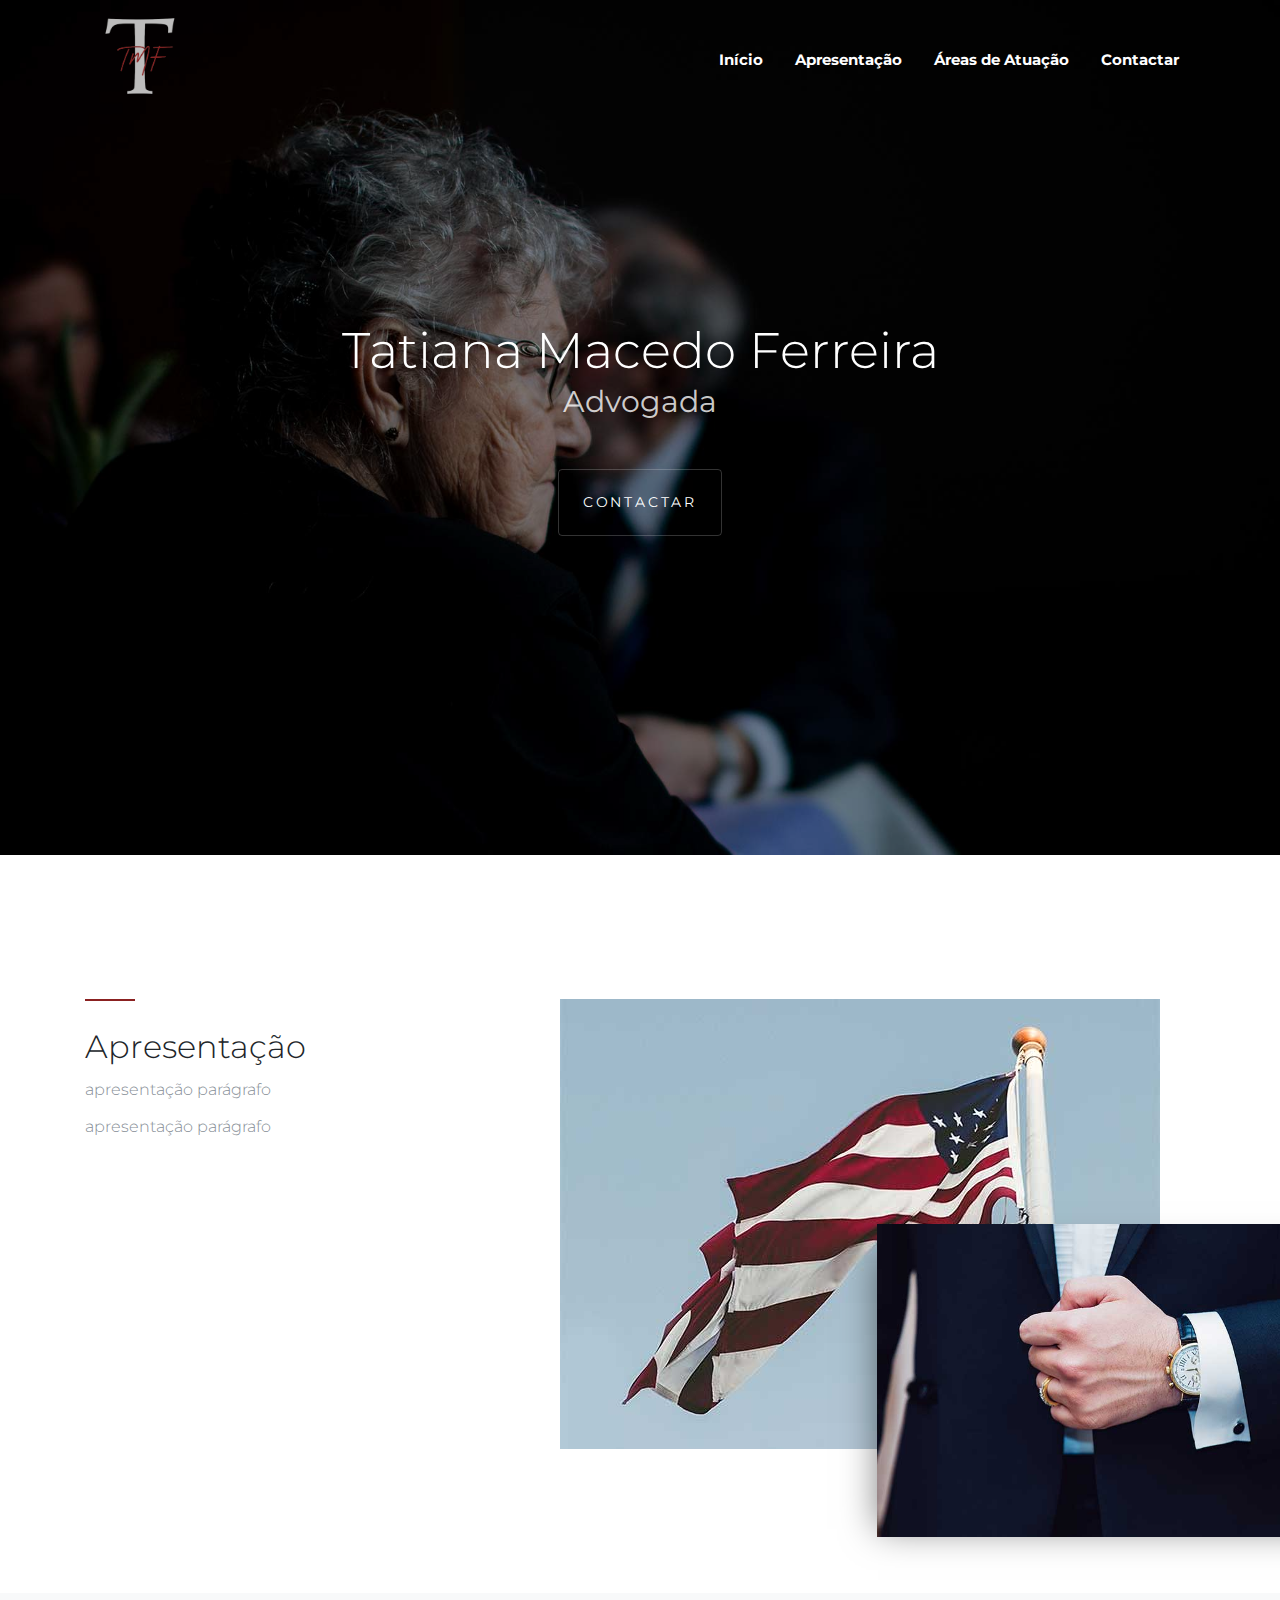
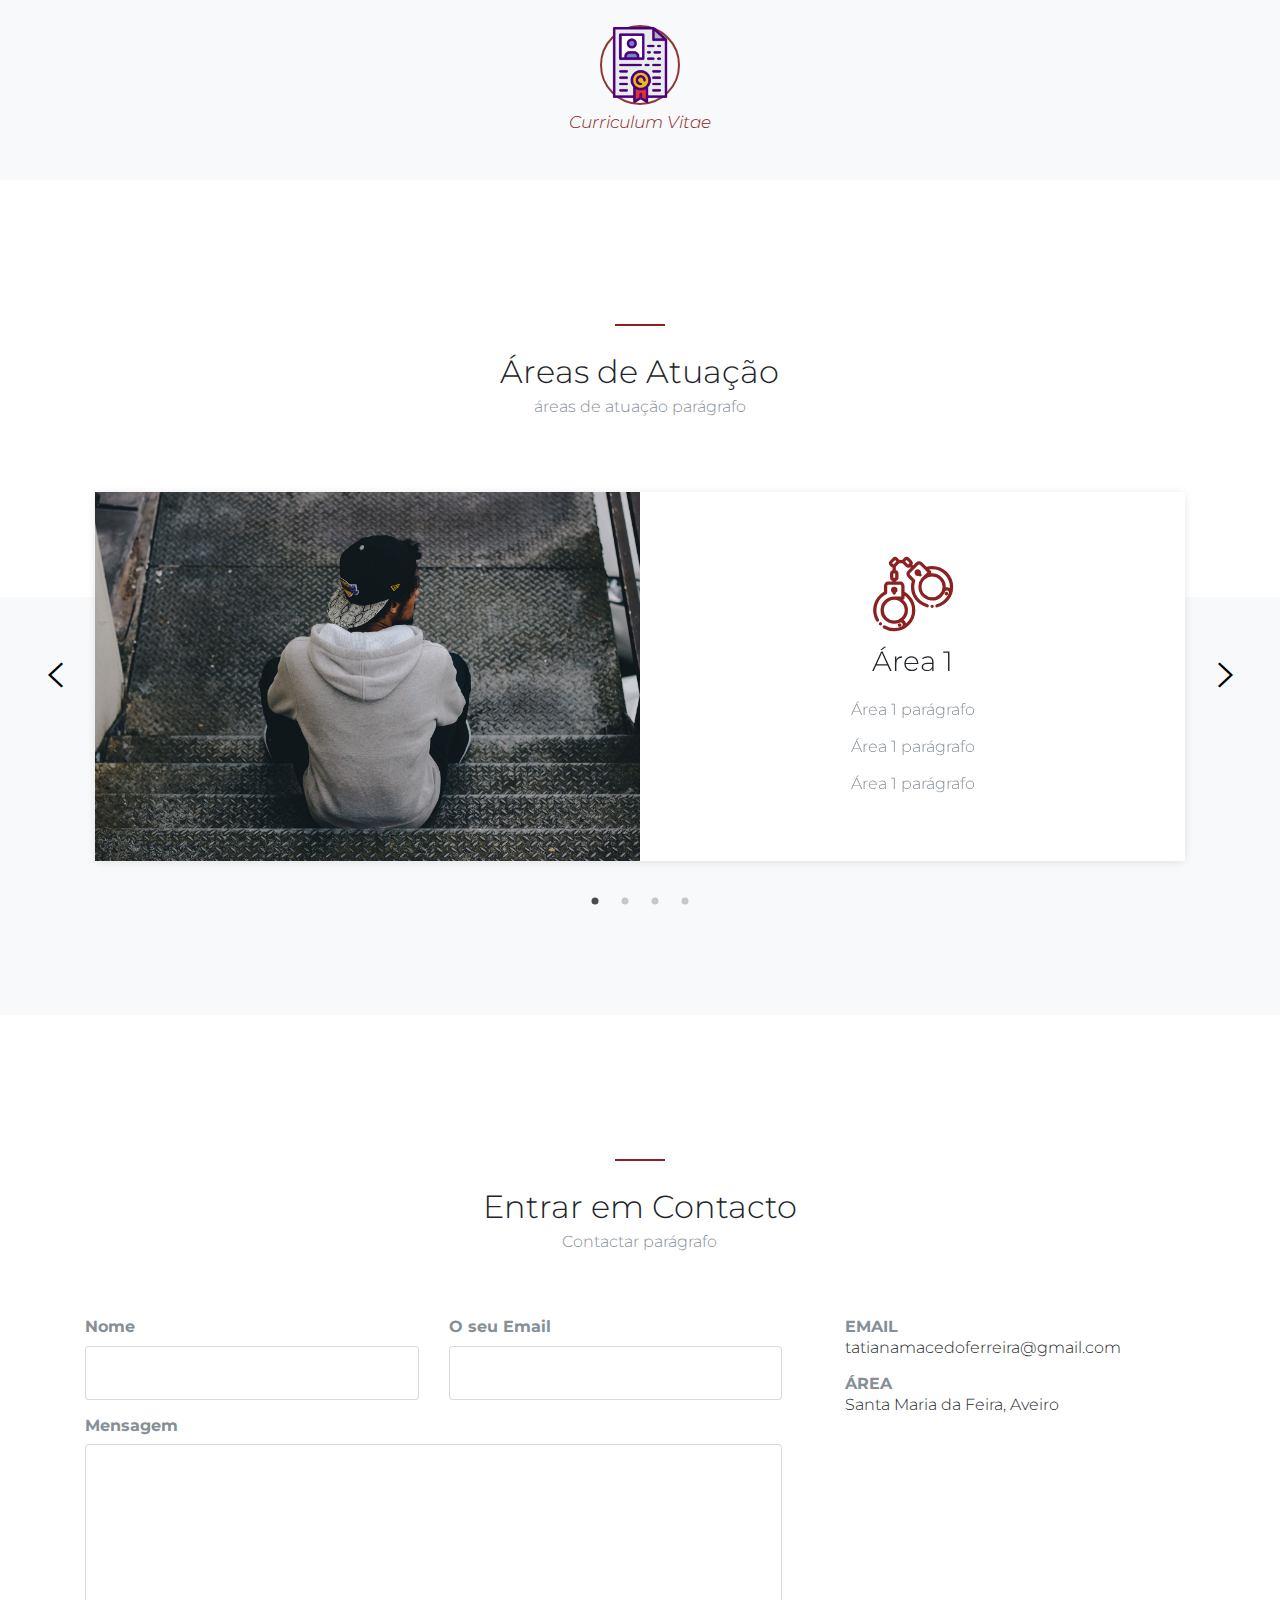
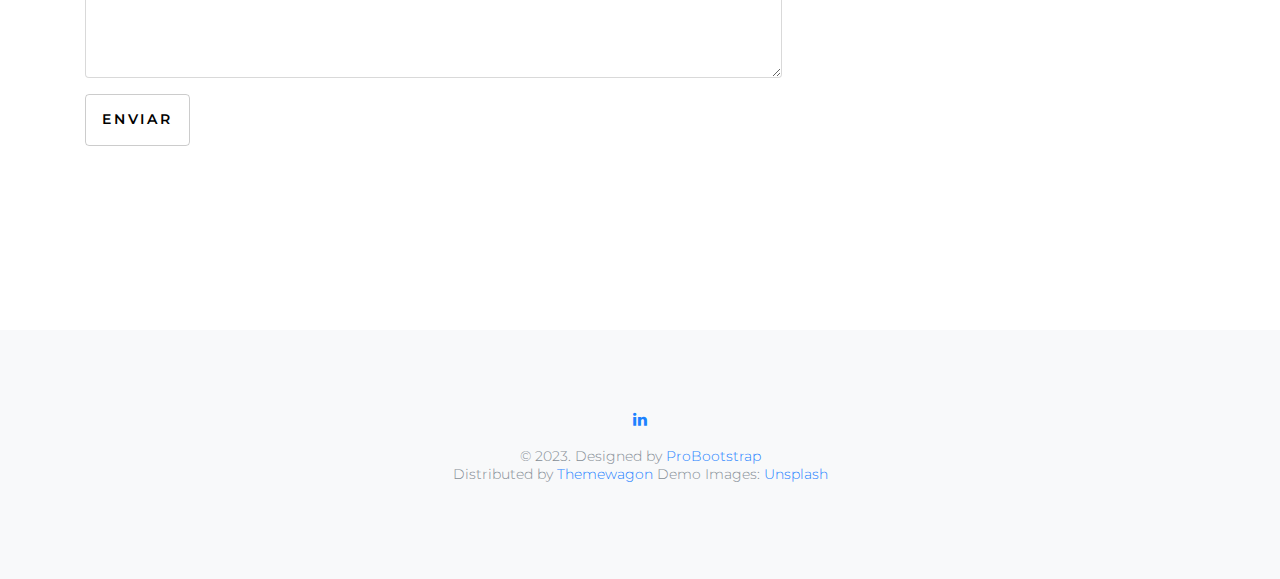
==== commit 822e1ebe: "circle border bordeaux" ====
--- a/index.html
+++ b/index.html
@@ -99,7 +99,7 @@
       <div class="container">
           <div class="col-md">
             <div class="media pb_media_v2 d-block text-center mb-3">
-              <div class="icon border border-gray rounded-circle d-flex mr-3 display-4 mx-auto mb-2">
+              <div class="icon border border-bordeaux rounded-circle d-flex mr-3 display-4 mx-auto mb-2">
                 <a style="display: inline-block; width: 100%;" href="https://github.com/adv-tatiana/adv-tatiana.github.io/raw/main/adv-tatiana-cv.pdf">
                   <img style="object-fit: cover; width: 100%; height: 100%;" src="./assets/fonts/law-icons/resume.png">
                 </a>
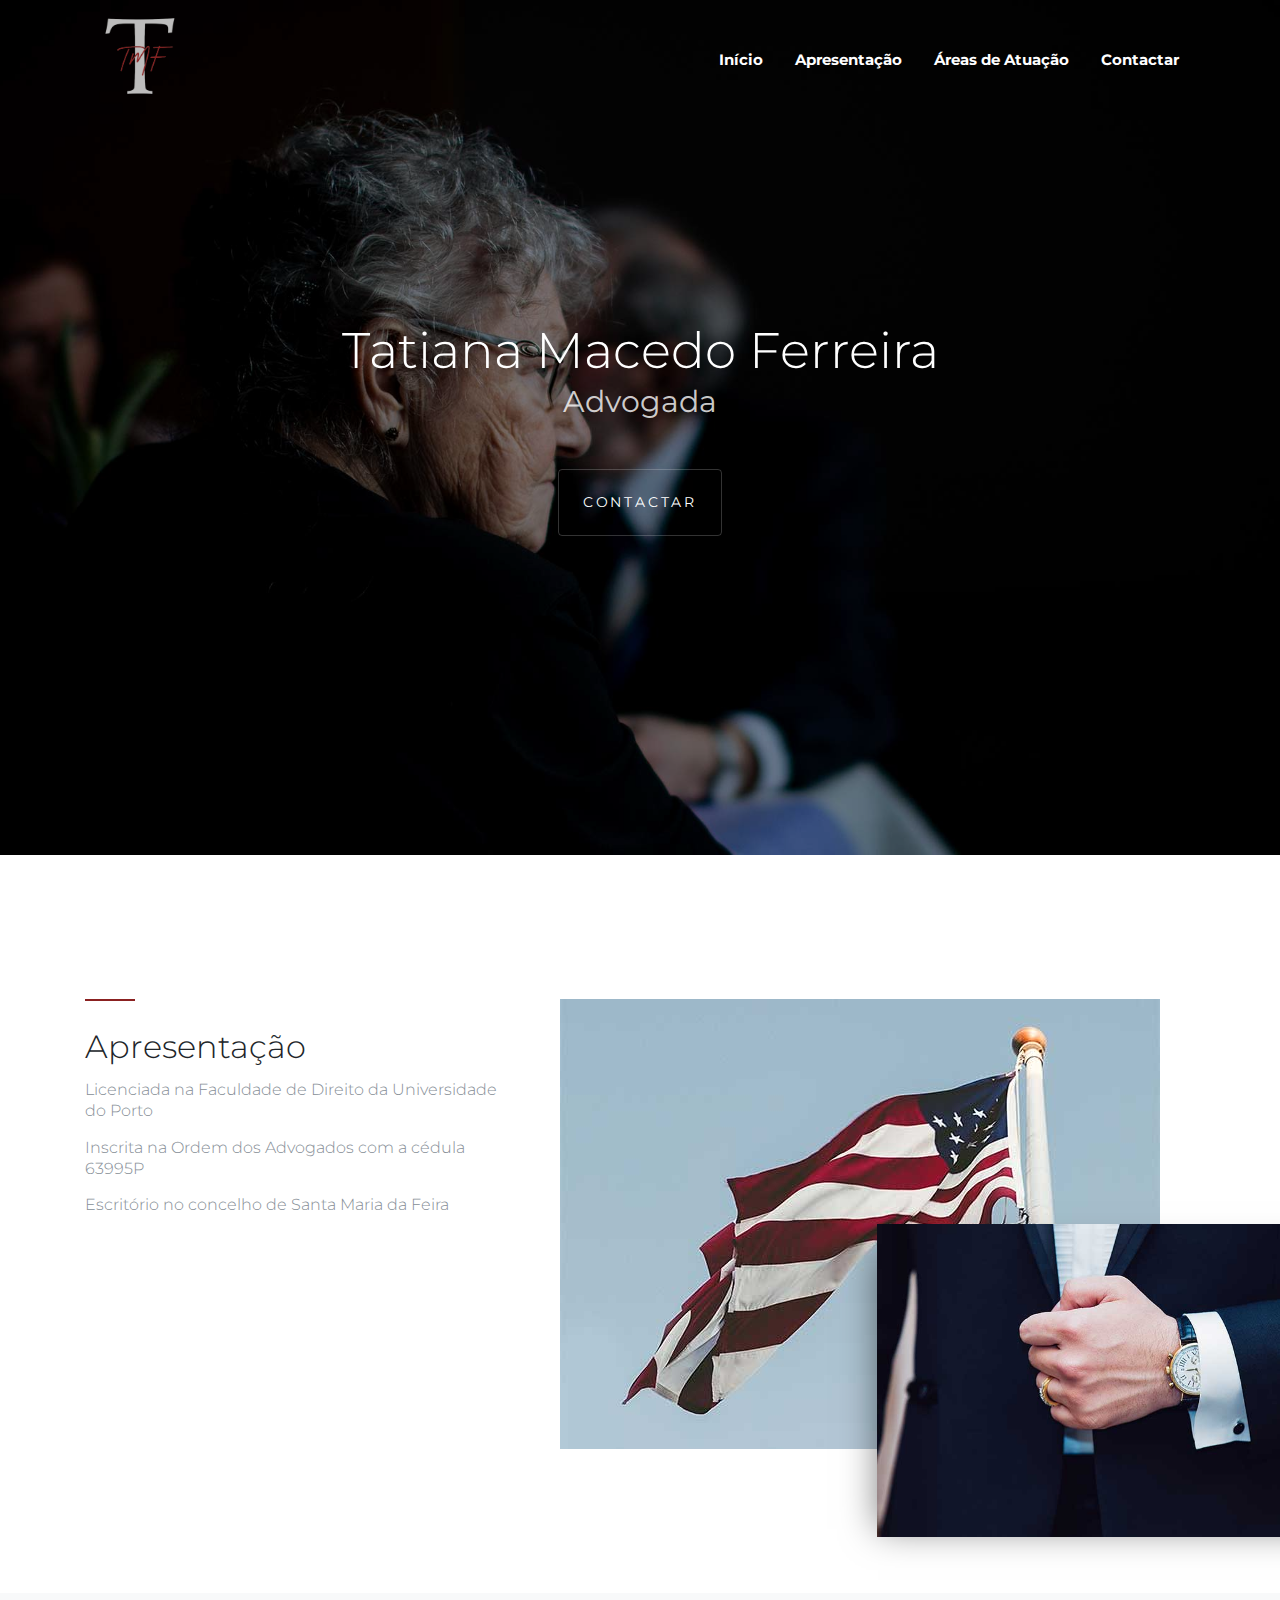
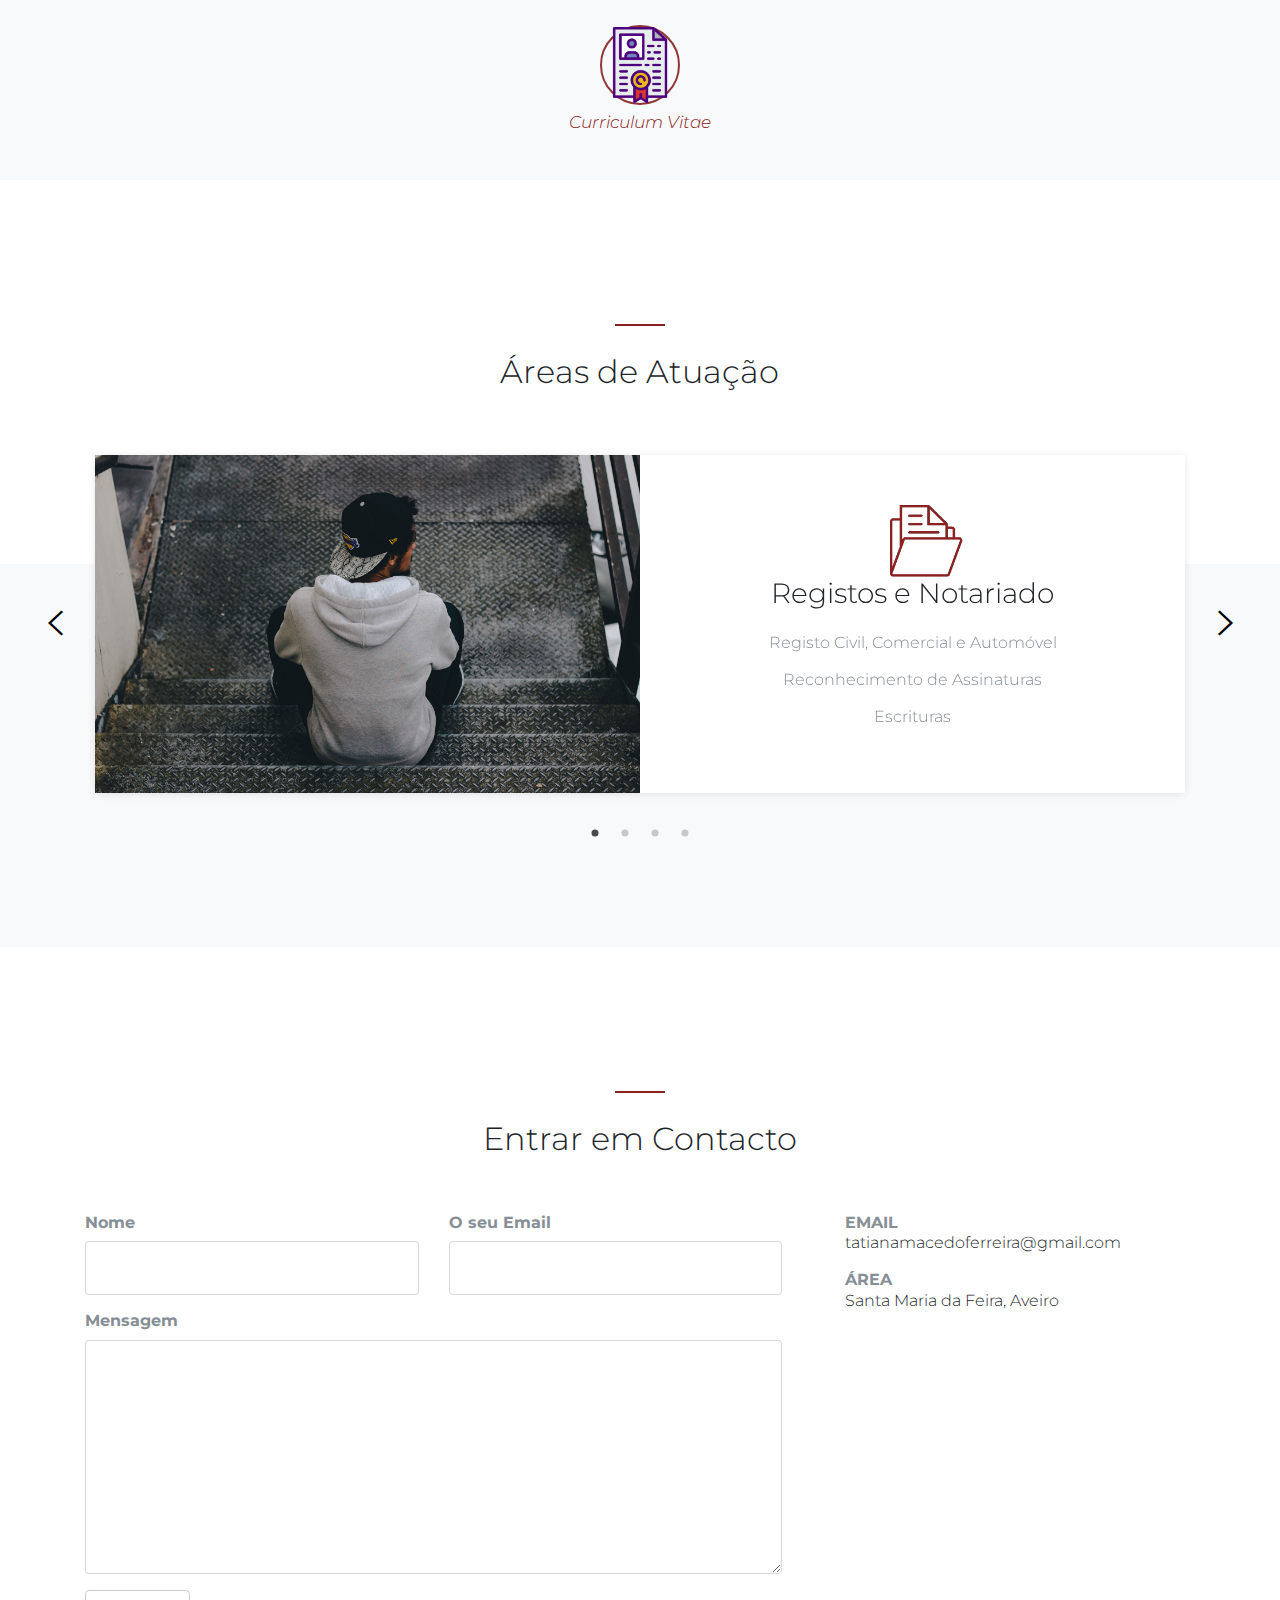
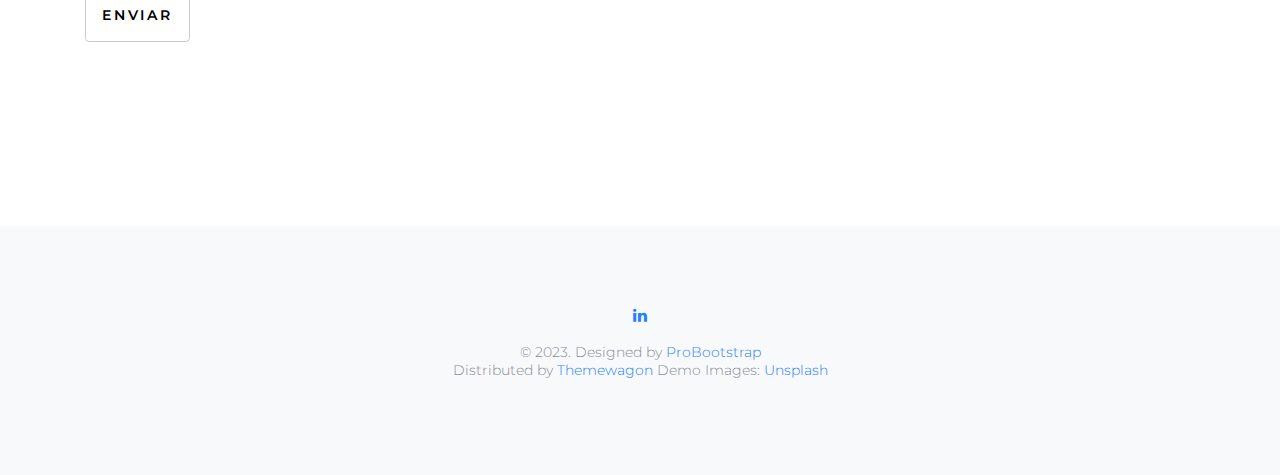
==== commit d3b2c9c2: "Updates" ====
--- a/index.html
+++ b/index.html
@@ -79,8 +79,9 @@
         <div class="row">
           <div class="col-lg-5 pr-md-5 pr-sm-0">
             <h2 class="mt-0 heading-border-top mb-3 font-weight-normal">Apresentação</h2>
-            <p>apresentação parágrafo</p>
-            <p>apresentação parágrafo</p>
+            <p>Licenciada na Faculdade de Direito da Universidade do Porto</p>
+            <p>Inscrita na Ordem dos Advogados com a cédula 63995P</p>
+            <p>Escritório no concelho de Santa Maria da Feira</p>
           </div>
           <div class="col-lg-7">
             <div class="images">
@@ -119,7 +120,6 @@
         <div class="row justify-content-md-center text-center mb-5">
           <div class="col-lg-7">
             <h2 class="mt-0 heading-border-top font-weight-normal">Áreas de Atuação</h2>
-            <p>áreas de atuação parágrafo</p>
           </div>
         </div>
 
@@ -131,11 +131,13 @@
                 <div class="d-lg-flex d-md-block slide_content">
                   <div class="pb_content-media" style="background-image: url(assets/images/1900x1200_img_4.jpg);"></div>
                   <div class="slide_content-text text-center">
-                    <div class="pb_icon_v1"><i class="flaticon text-primary flaticon-handcuffs"></i></div>
-                    <h3 class="font-weight-normal mt-0 mb-4">Área 1</h3>
-                    <p>Área 1 parágrafo</p>
-                    <p>Área 1 parágrafo</p>                    
-                    <p>Área 1 parágrafo</p>
+
+                    <div class="pb_icon_v1"><i class="flaticon text-primary"><img style="margin-left: 45%; width: 17%; height: 17%;" src="./assets/fonts/law-icons/folder.png"></i>                    
+                    </div>
+                    <h3 class="font-weight-normal mt-0 mb-4">Registos e Notariado</h3>
+                    <p>Registo Civil, Comercial e Automóvel</p>                    
+                    <p>Reconhecimento de Assinaturas</p>
+                    <p>Escrituras</p>
                   </div>
                 </div>
               </div>
@@ -145,10 +147,10 @@
                   <div class="pb_content-media" style="background-image: url(assets/images/1900x1200_img_2.jpg);"></div>
                   <div class="slide_content-text text-center">
                     <div class="pb_icon_v1"><i class="flaticon text-primary flaticon-wallet"></i></div>
-                    <h3 class="font-weight-normal mt-0 mb-4">Área 2</h3>
-                    <p>Área 2 parágrafo</p>
-                    <p>Área 2 parágrafo</p>    
-                    <p>Área 2 parágrafo</p>                                    
+                    <h3 class="font-weight-normal mt-0 mb-4">Contencioso Bancário</h3>
+                    <p>Negociação Extrajudicial</p>
+                    <p>Ações Executivas</p>  
+                    <p>Injunções</p>                                      
                   </div>
                 </div>
               </div>
@@ -158,10 +160,11 @@
                   <div class="pb_content-media" style="background-image: url(assets/images/1900x1200_img_3.jpg);"></div>
                   <div class="slide_content-text text-center">
                     <div class="pb_icon_v1"><i class="flaticon text-primary flaticon-computer-security"></i></div>
-                    <h3 class="font-weight-normal mt-0 mb-4">Área 3</h3>
-                    <p>Área 3 parágrafo</p>
-                    <p>Área 3 parágrafo</p>
-                    <p>Área 3 parágrafo</p>
+                    <!--<h3 class="font-weight-normal mt-0 mb-4">Área 3</h3>-->
+                    <p>Recuperação de Empresas</p>
+                    <p>Direito Comercial</p>
+                    <p>Direito Societário</p>
+                    <p>Insolvência</p>
                   </div>
                 </div>
               </div>
@@ -171,10 +174,10 @@
                   <div class="pb_content-media" style="background-image: url(assets/images/1900x1200_img_4.jpg);"></div>
                   <div class="slide_content-text text-center">
                     <div class="pb_icon_v1"><i class="flaticon text-primary flaticon-courthouse"></i></div>
-                    <h3 class="font-weight-normal mt-0 mb-4">Área 4</h3>
-                    <p>Área 4 parágrafo</p>
-                    <p>Área 4 parágrafo</p>
-                    <p>Área 4 parágrafo</p>
+                    <!--<h3 class="font-weight-normal mt-0 mb-4">Área 4</h3>-->
+                    <p>Responsabilidade Civil</p>
+                    <p>Obrigações e Contratos</p>
+                    <p>Direitos Reais</p>
                   </div>
                 </div>
               </div>
@@ -193,7 +196,6 @@
         <div class="row justify-content-md-center text-center mb-5">
           <div class="col-lg-7">
             <h2 class="mt-0 heading-border-top font-weight-normal">Entrar em Contacto</h2>
-            <p>Contactar parágrafo</p>
           </div>
         </div>
 
--- a/assets/fonts/law-icons/font/flaticon.css
+++ b/assets/fonts/law-icons/font/flaticon.css
@@ -34,4 +34,5 @@
 .flaticon-law:before { content: "\f102"; }
 .flaticon-jury:before { content: "\f103"; }
 .flaticon-courthouse:before { content: "\f104"; }
-.flaticon-handcuffs:before { content: "\f105"; }+.flaticon-handcuffs:before { content: "\f105"; }
+.flaticon-folder:before { content: "\f106"; }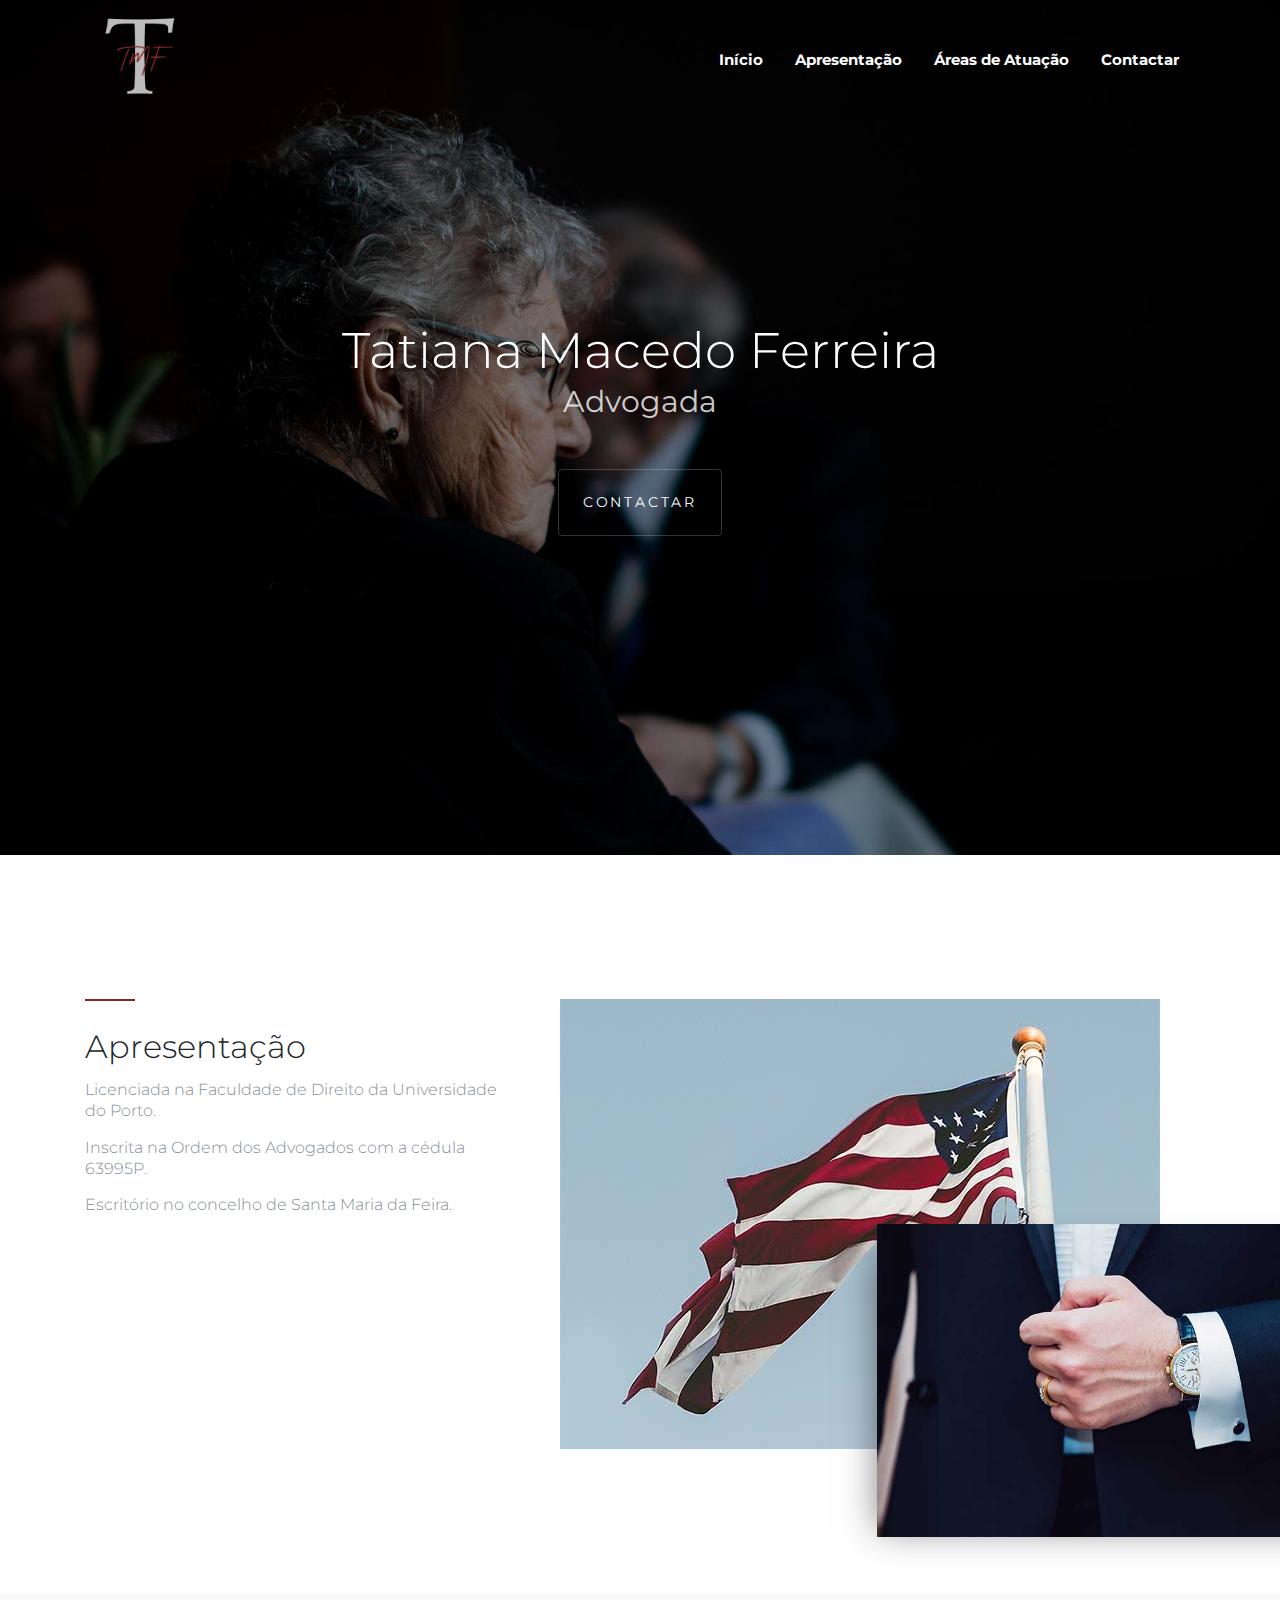
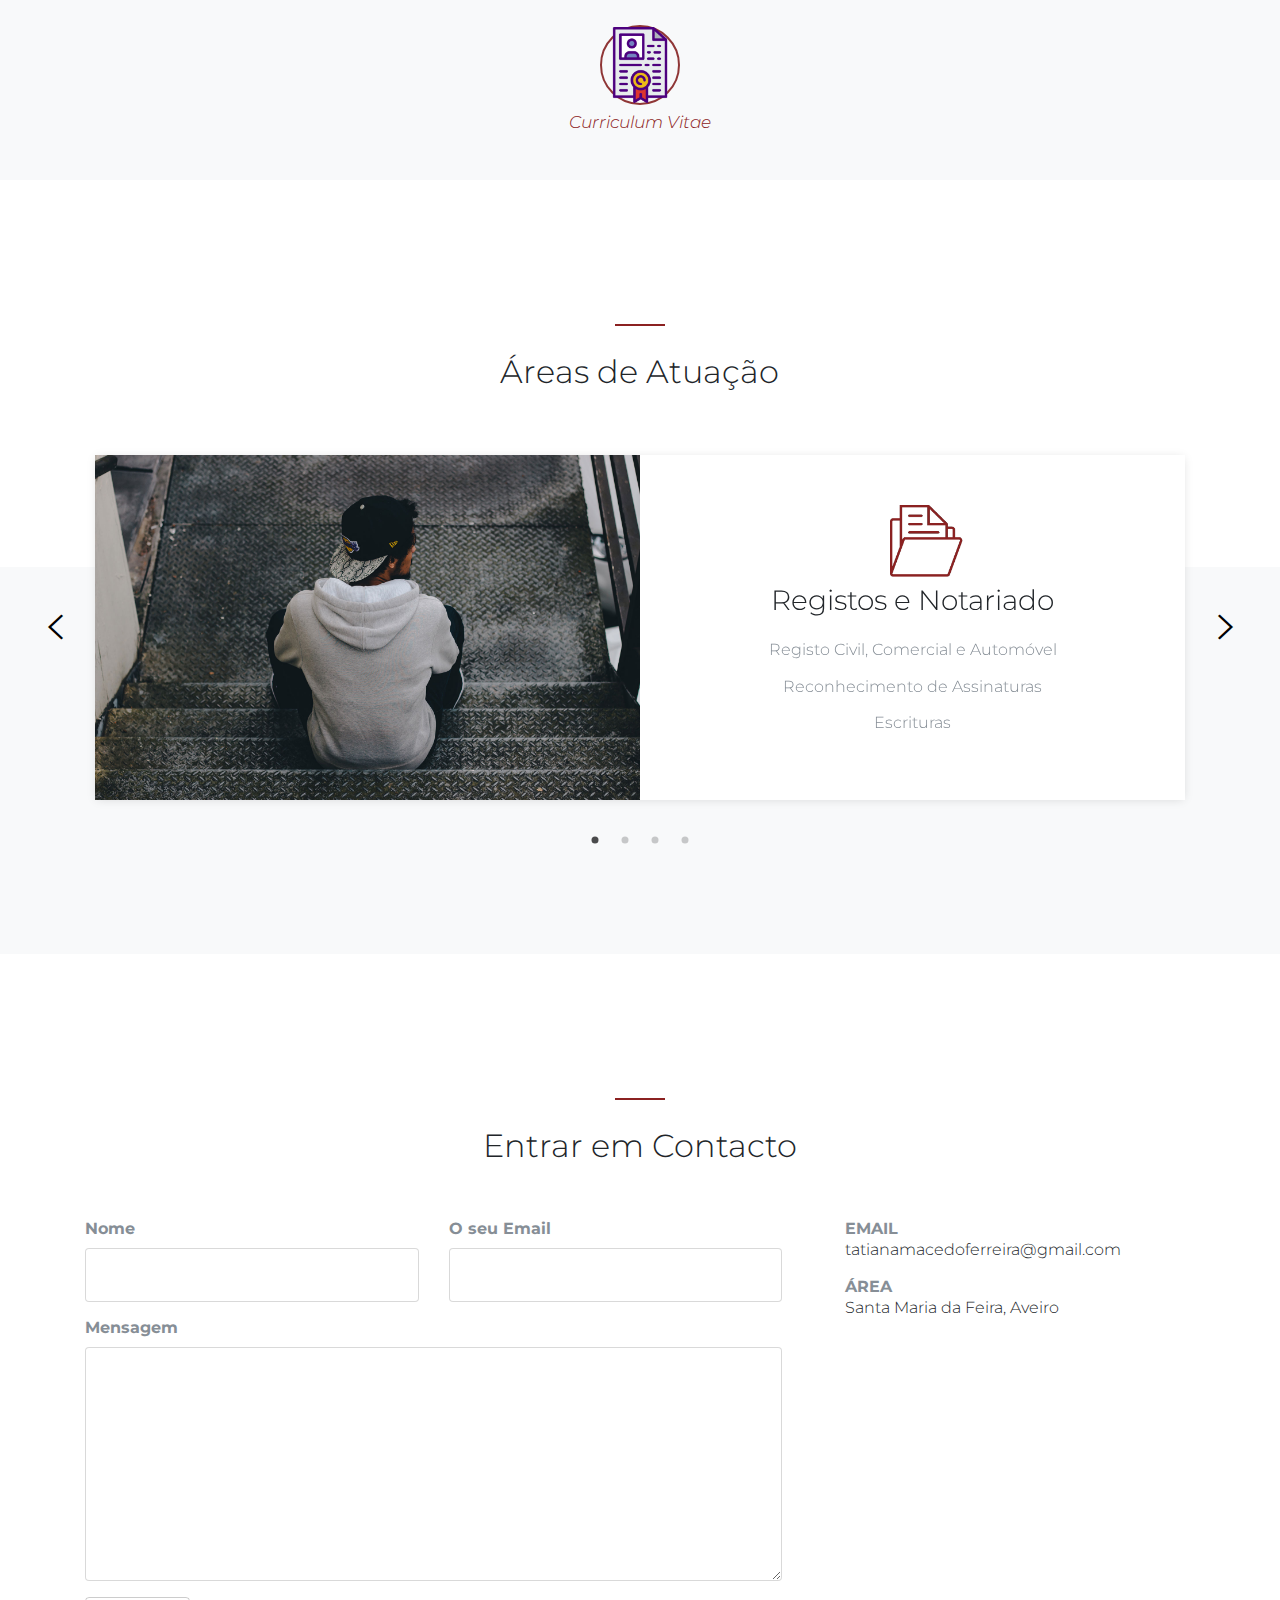
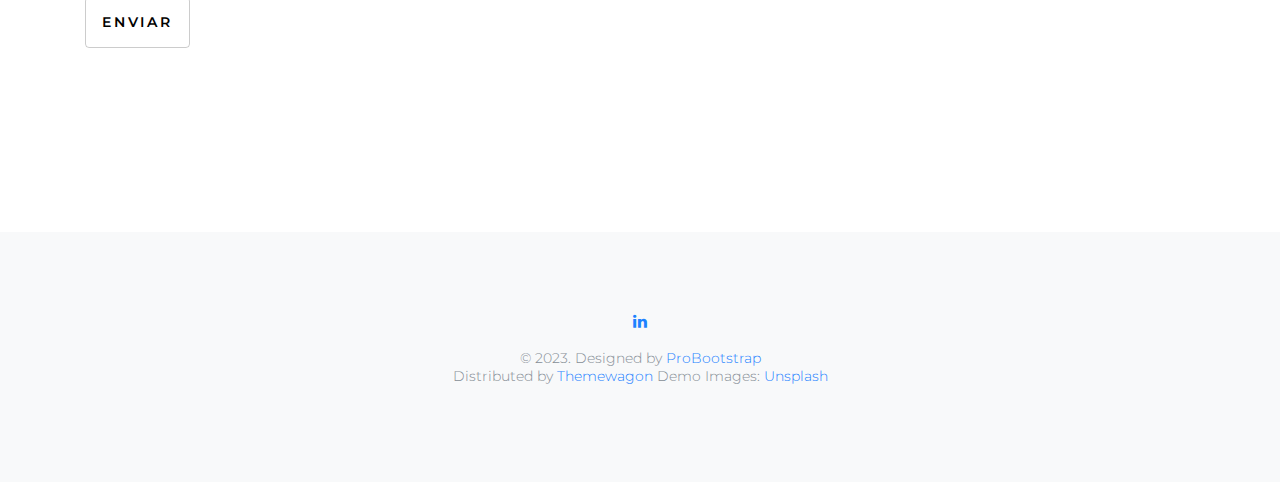
==== commit c43eb224: "embelishment" ====
--- a/index.html
+++ b/index.html
@@ -79,9 +79,9 @@
         <div class="row">
           <div class="col-lg-5 pr-md-5 pr-sm-0">
             <h2 class="mt-0 heading-border-top mb-3 font-weight-normal">Apresentação</h2>
-            <p>Licenciada na Faculdade de Direito da Universidade do Porto</p>
-            <p>Inscrita na Ordem dos Advogados com a cédula 63995P</p>
-            <p>Escritório no concelho de Santa Maria da Feira</p>
+            <p>Licenciada na Faculdade de Direito da Universidade do Porto.</p>
+            <p>Inscrita na Ordem dos Advogados com a cédula 63995P.</p>
+            <p>Escritório no concelho de Santa Maria da Feira.</p>
           </div>
           <div class="col-lg-7">
             <div class="images">
@@ -134,7 +134,7 @@
 
                     <div class="pb_icon_v1"><i class="flaticon text-primary"><img style="margin-left: 45%; width: 17%; height: 17%;" src="./assets/fonts/law-icons/folder.png"></i>                    
                     </div>
-                    <h3 class="font-weight-normal mt-0 mb-4">Registos e Notariado</h3>
+                    <h3 class="font-weight-normal mt-0 mb-4" style="padding-top: 1.5%;">Registos e Notariado</h3>
                     <p>Registo Civil, Comercial e Automóvel</p>                    
                     <p>Reconhecimento de Assinaturas</p>
                     <p>Escrituras</p>
